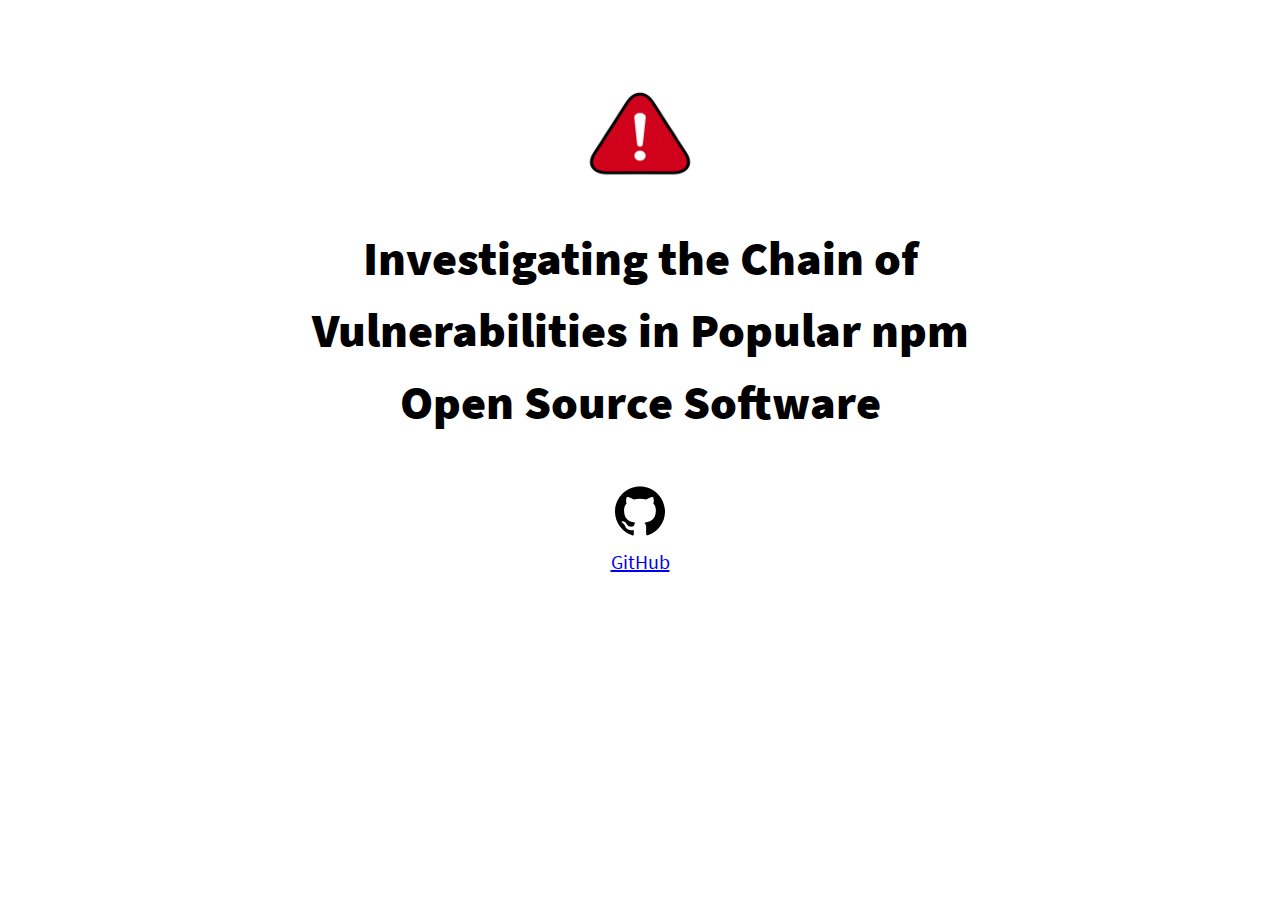
==== index.html @ 54c3be65 "deploy: d19c1bfd55c533b62a341220ccf983151f5ebae3" ====
<!doctype html><html lang=en-us>
<head>
<meta name=generator content="Hugo 0.91.2">
<meta charset=utf-8>
<meta name=viewport content="width=device-width,initial-scale=1">
<meta name=author content="Vasudha Jha">
<meta name=description content="Investigating the Chain of Vulnerabilities in Popular npm Open Source Software">
<title>Investigating the Chain of Vulnerabilities in Popular npm Open Source Software</title><link rel=stylesheet href=./assets/fonts/SourceSansPro/stylesheet.css>
<link rel=stylesheet href=./assets/css/styles.css>
</head>
<body>
<header id=page-header>
<div id=page-logo-wrapper>
<img id=page-logo alt="Uwe Uwe Logo" src=./assets/img/logo.gif width=150 height=150>
</div>
<h1 id=page-title>Investigating the Chain of Vulnerabilities in Popular npm Open Source Software</h1>
<ul id=page-platform-links class=as-icons-and-text>
<li>
<a href=https://github.com/Immediately-Vulnerable title="Go to Immediately Vulnerable's Github organization">
<img alt="github icon" src=./assets/img/icons-platforms/github-icon.svg width=50 height=50>
<span>GitHub</span>
</a>
</li>
</ul>
</header>
<main id=page-content>
</main>
<script src=./assets/js/uwe-uwe.js type=text/javascript></script>
<script type=text/javascript>UWE_UWE.FOOTNOTES.init(),UWE_UWE.TABS.init()</script></body>
</html>
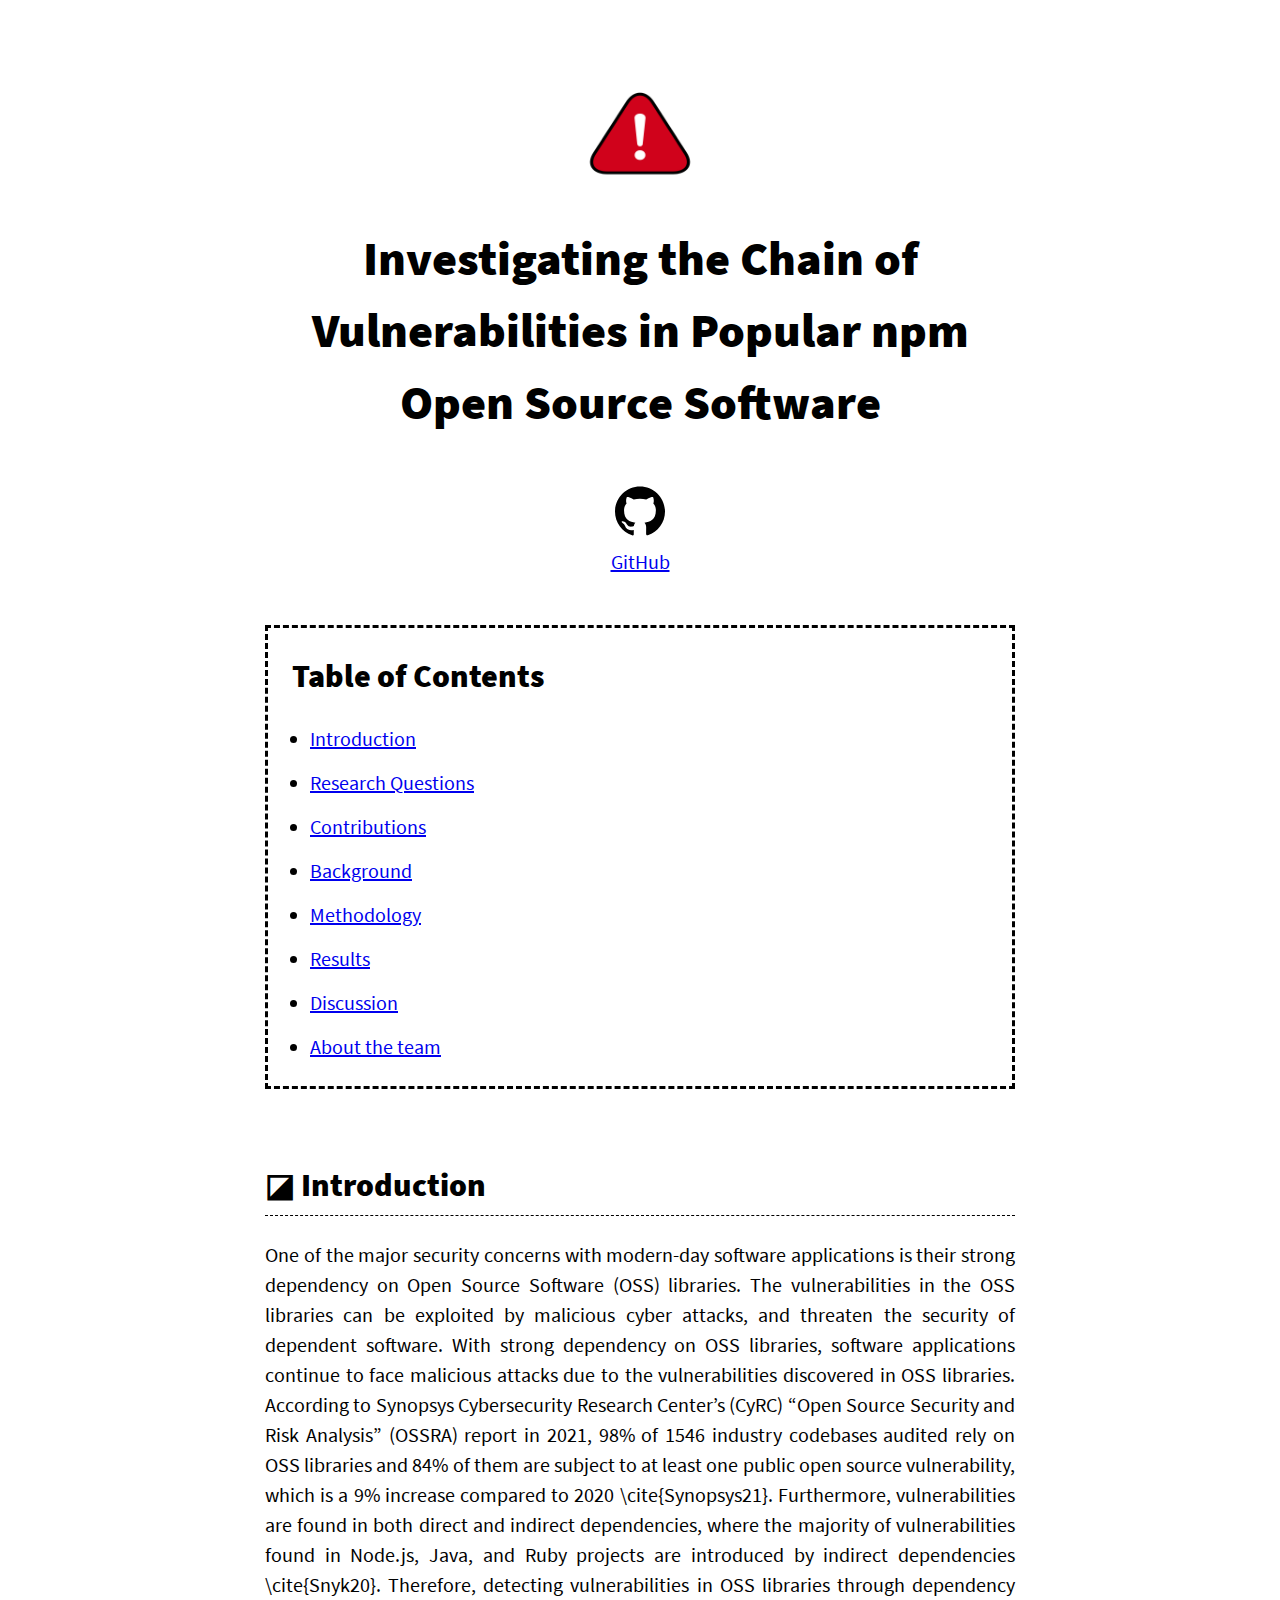
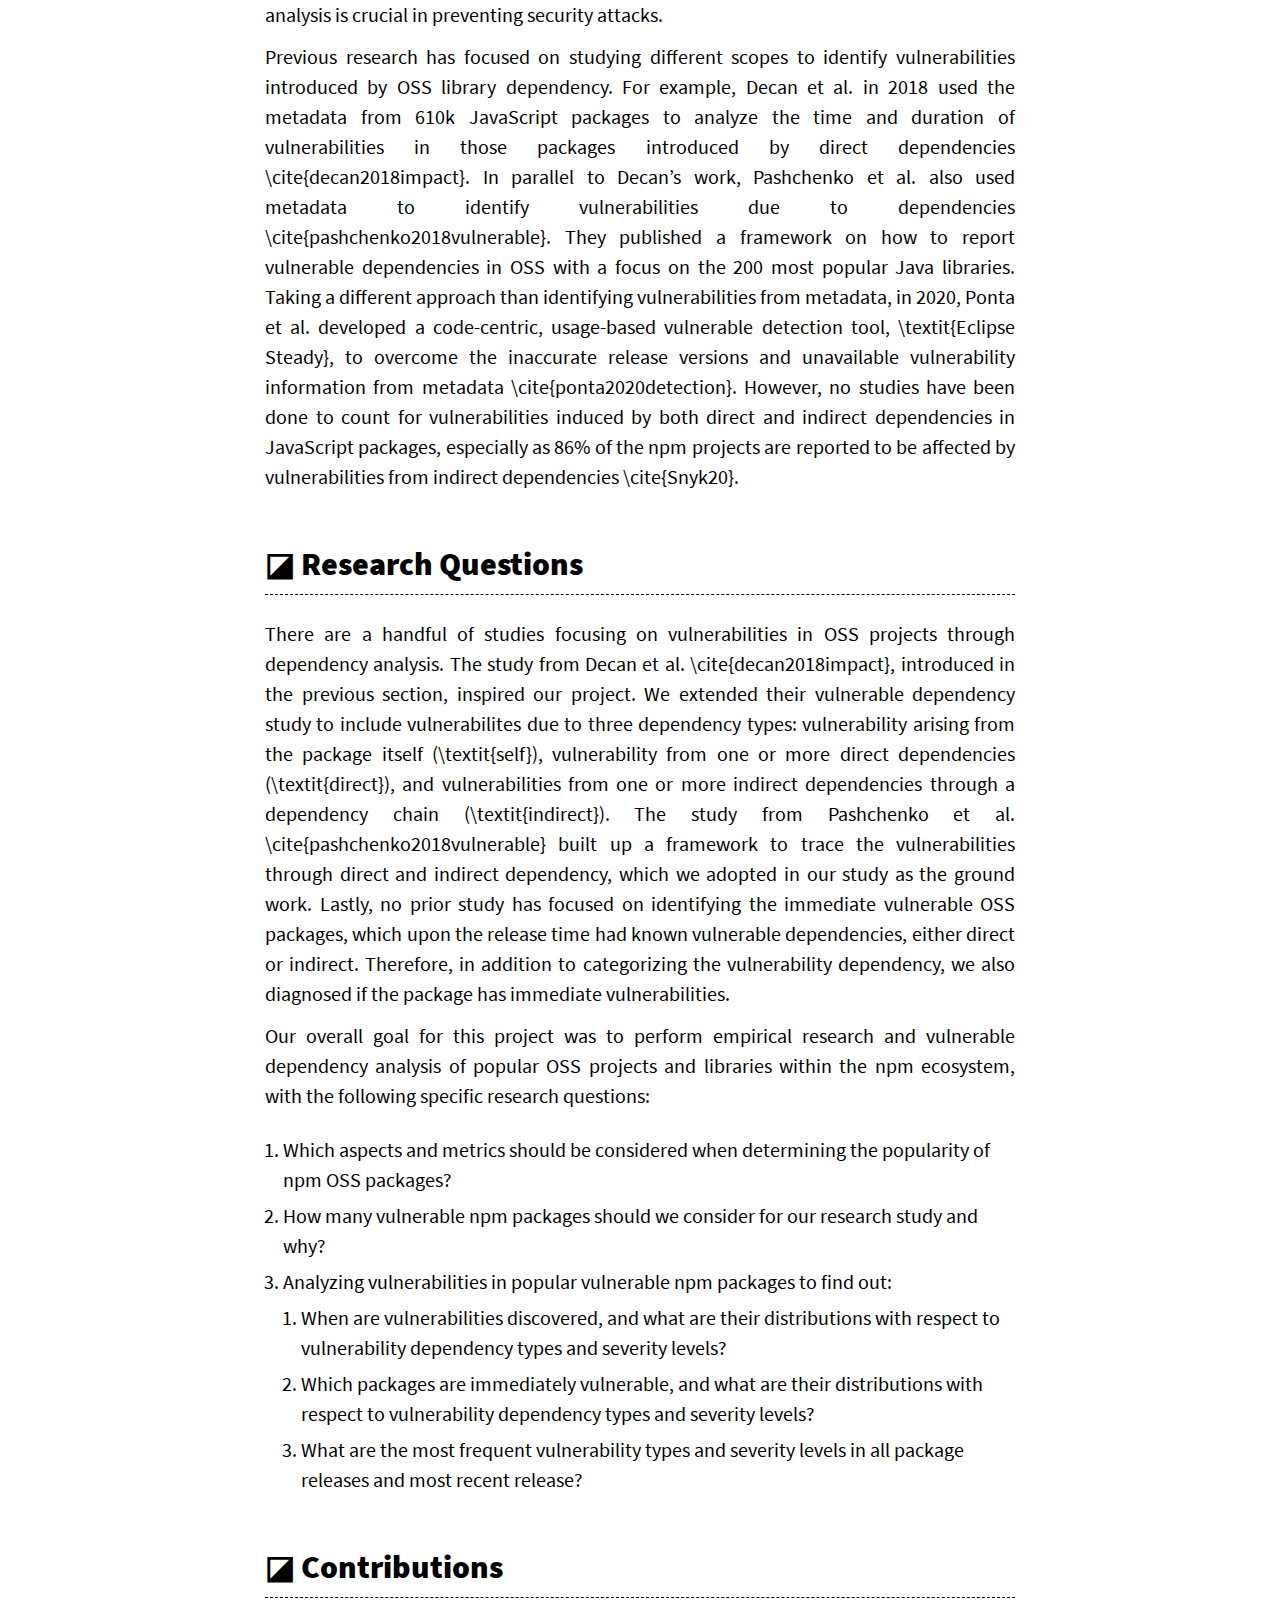
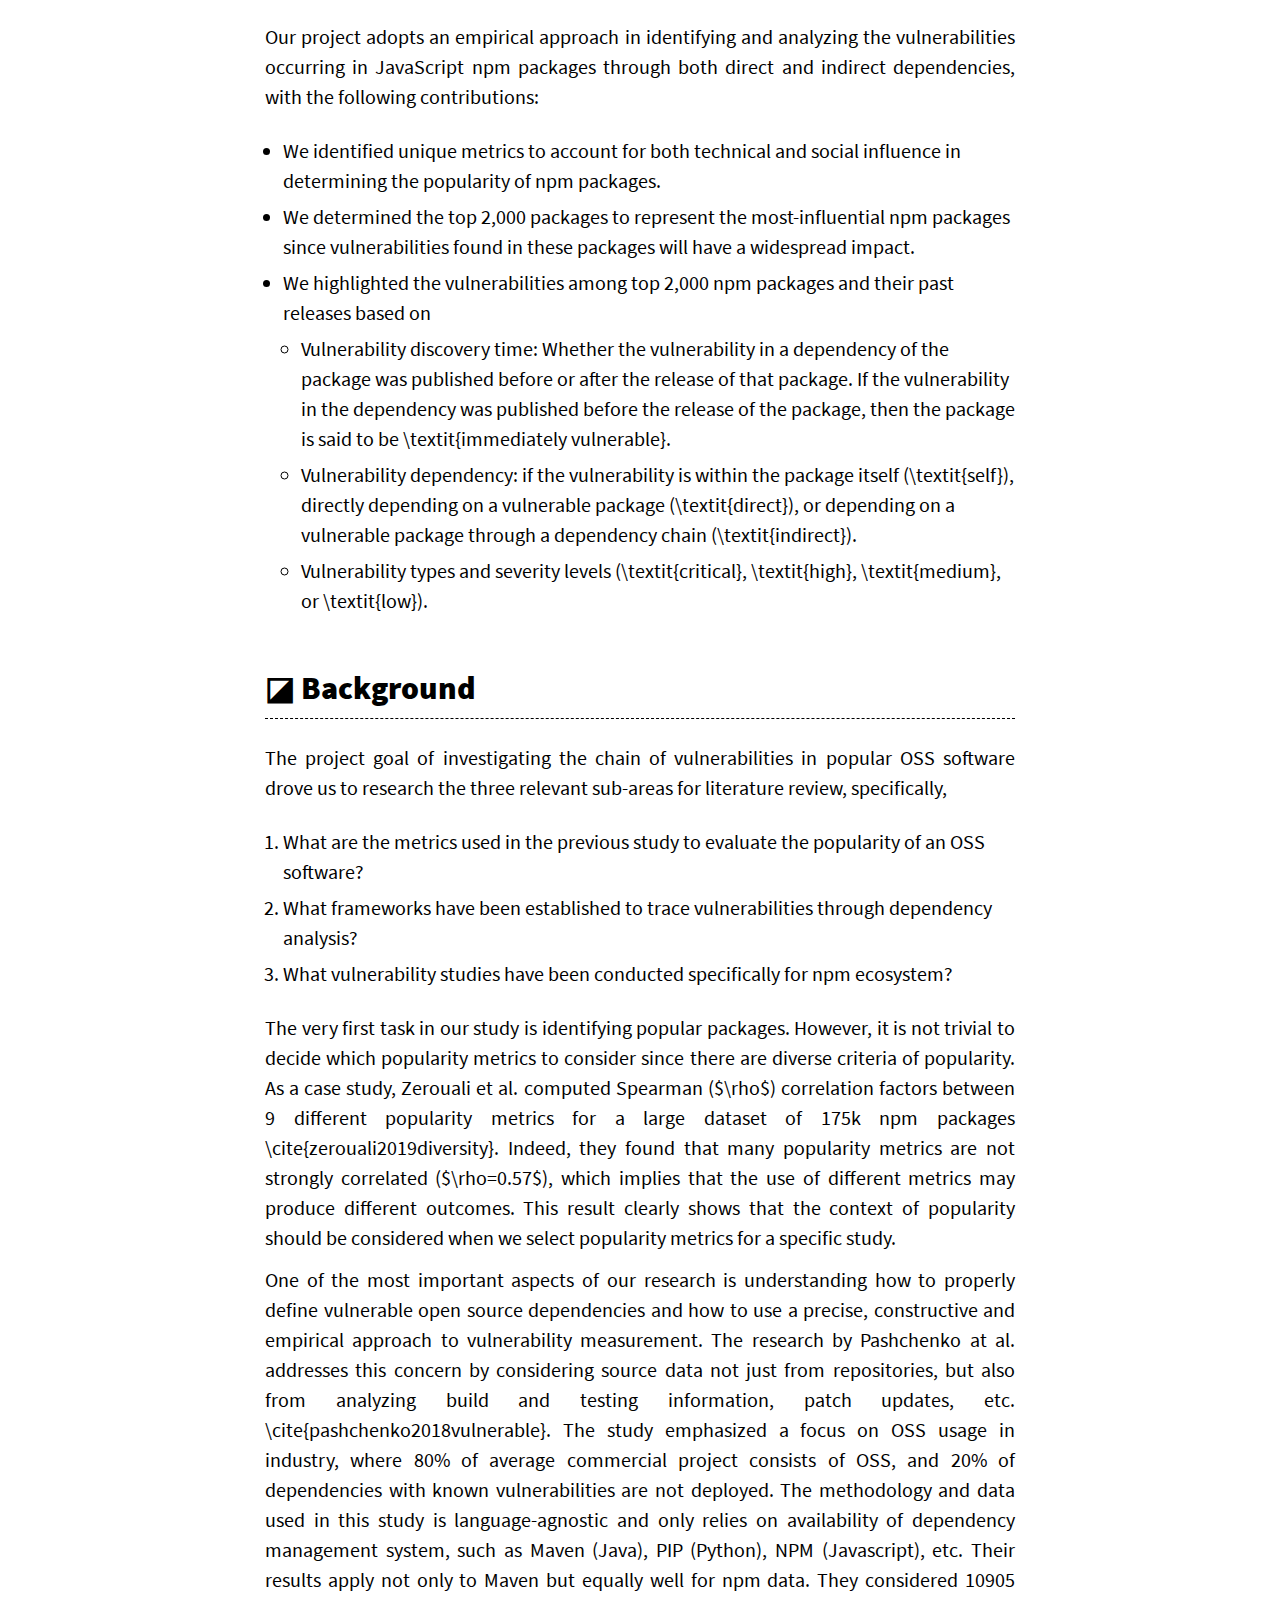
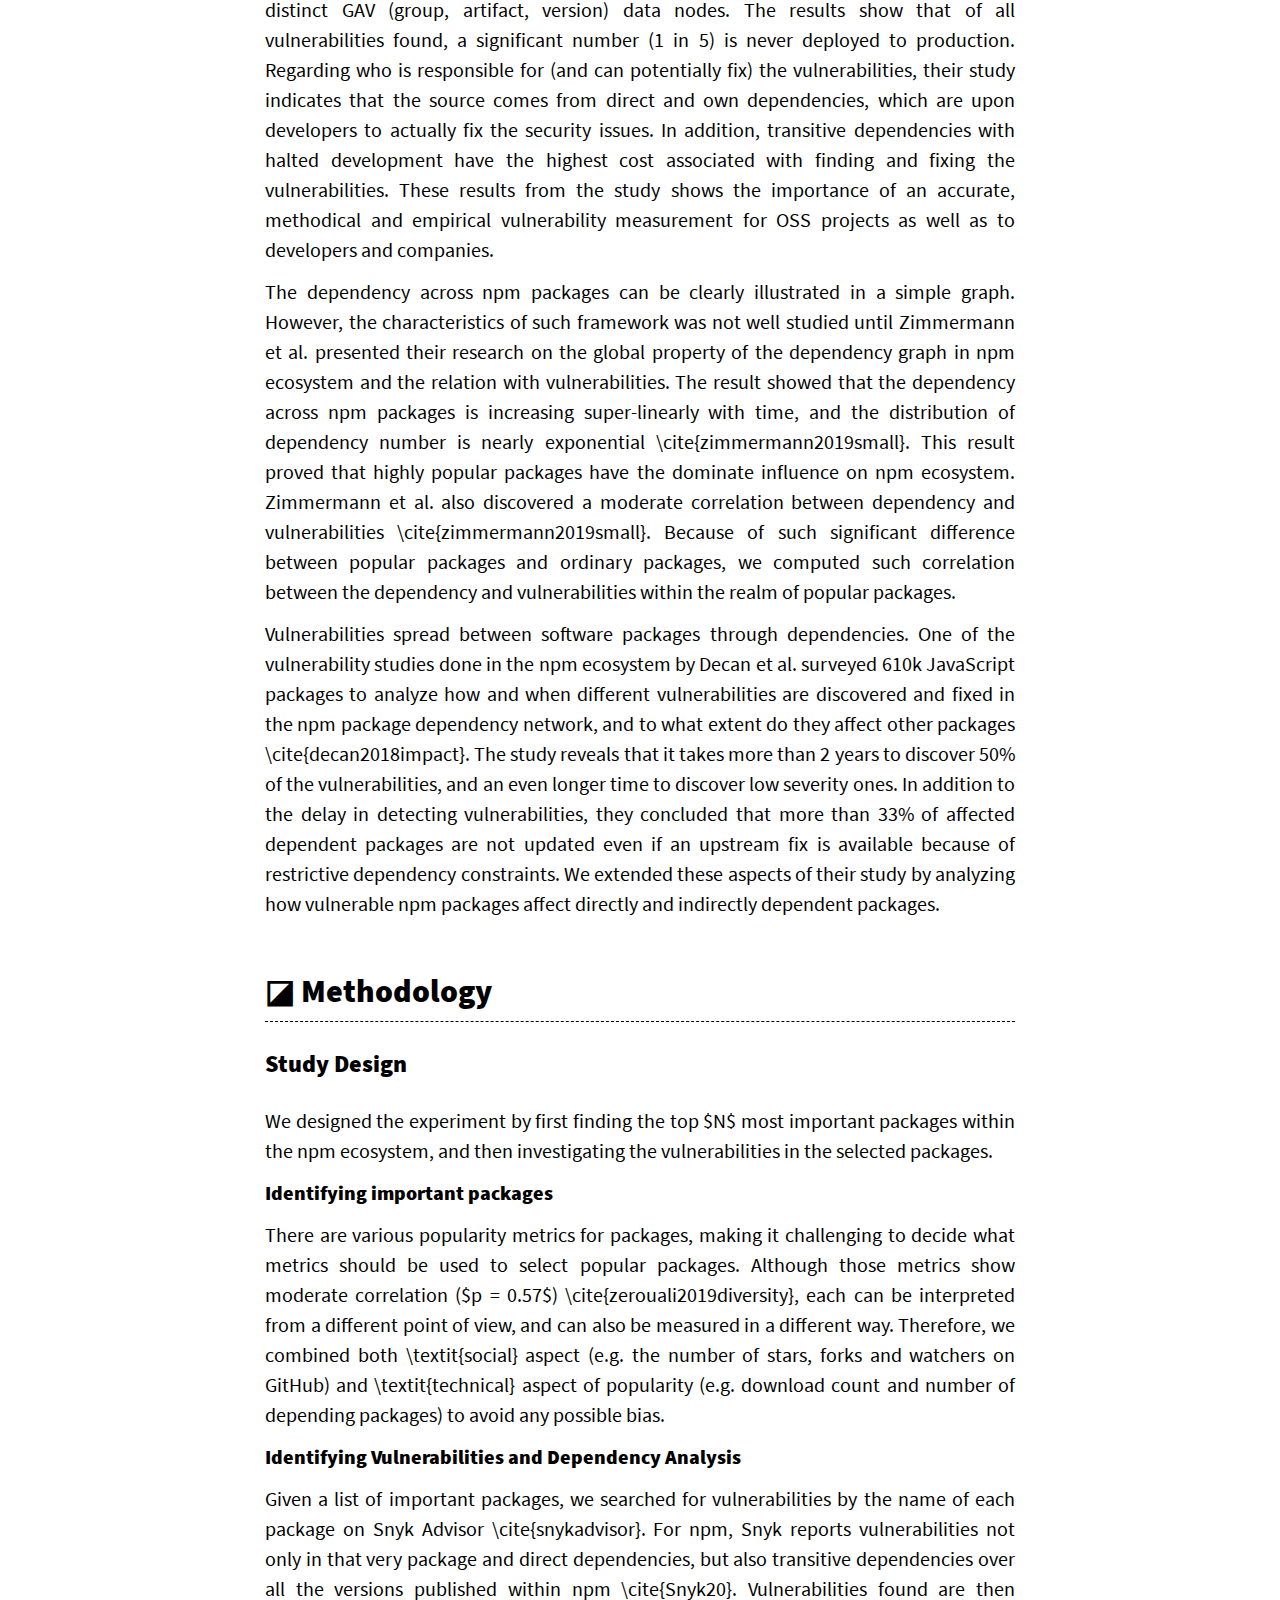
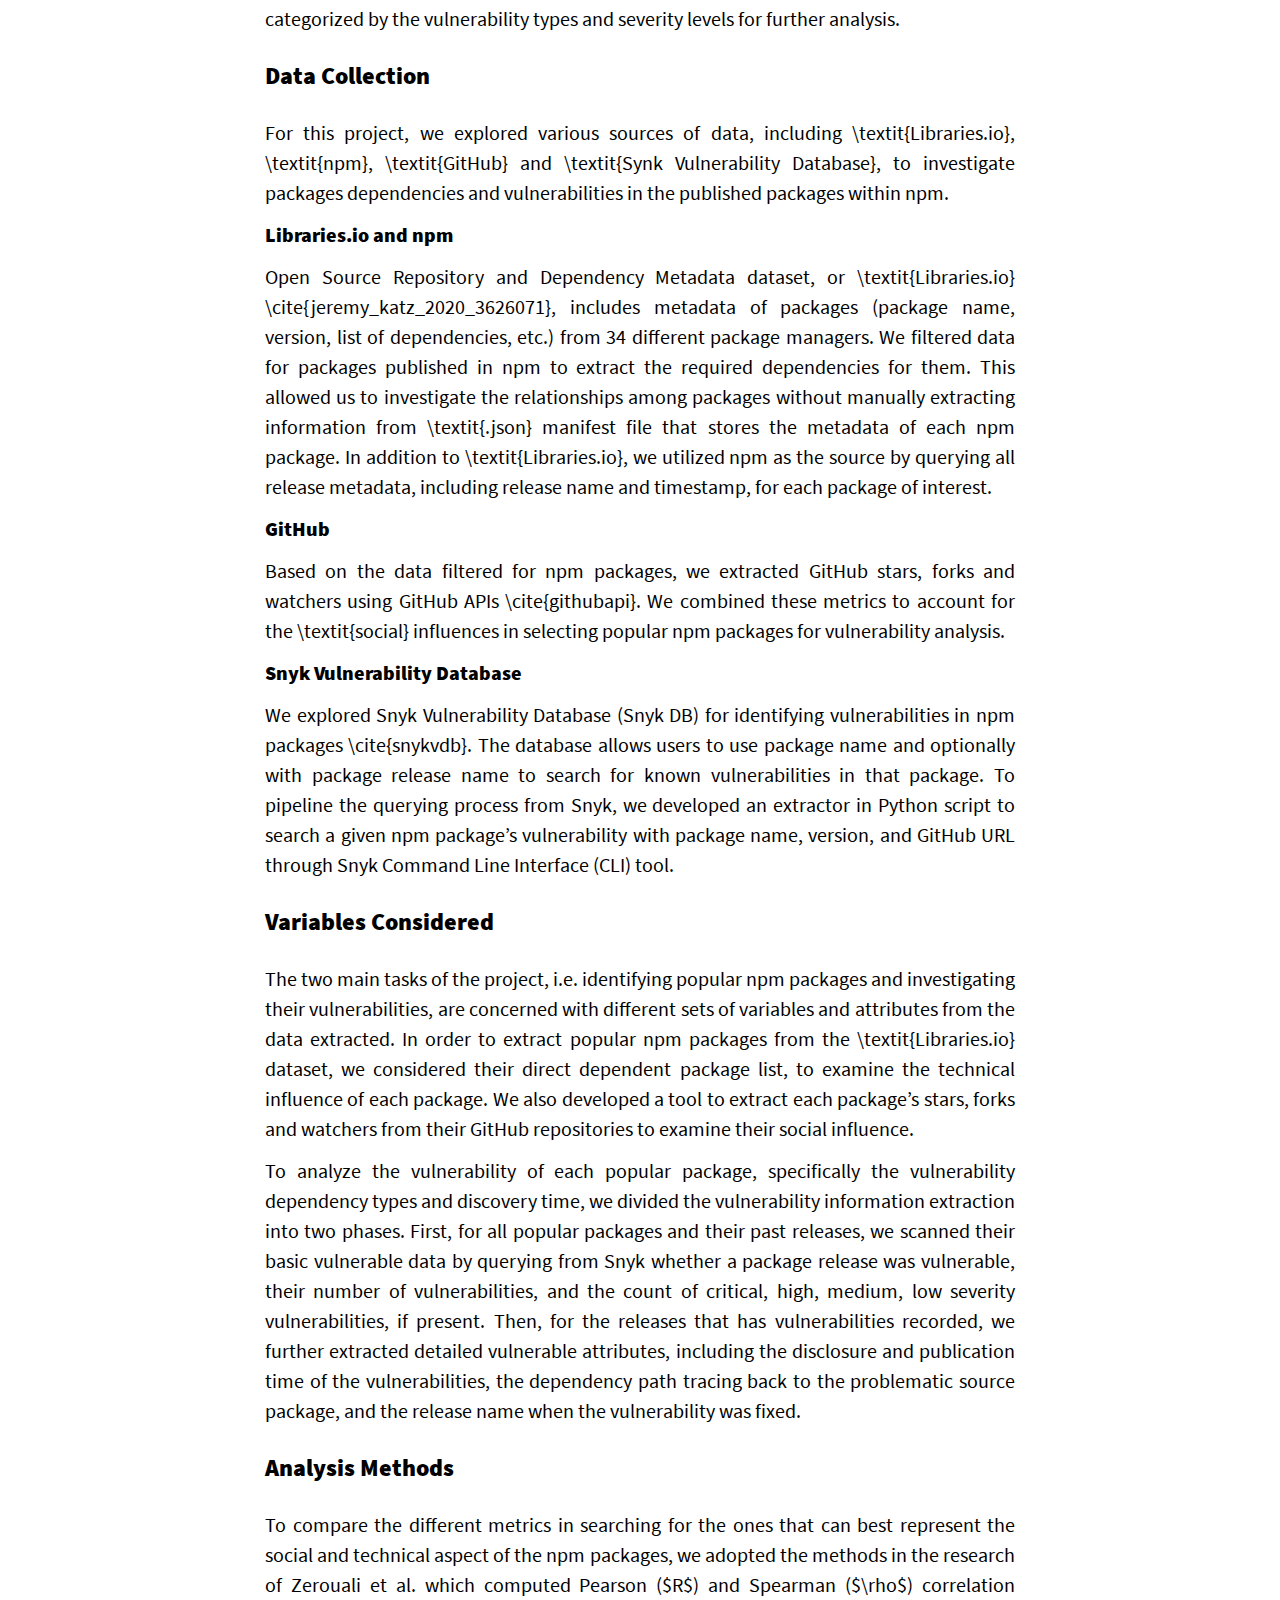
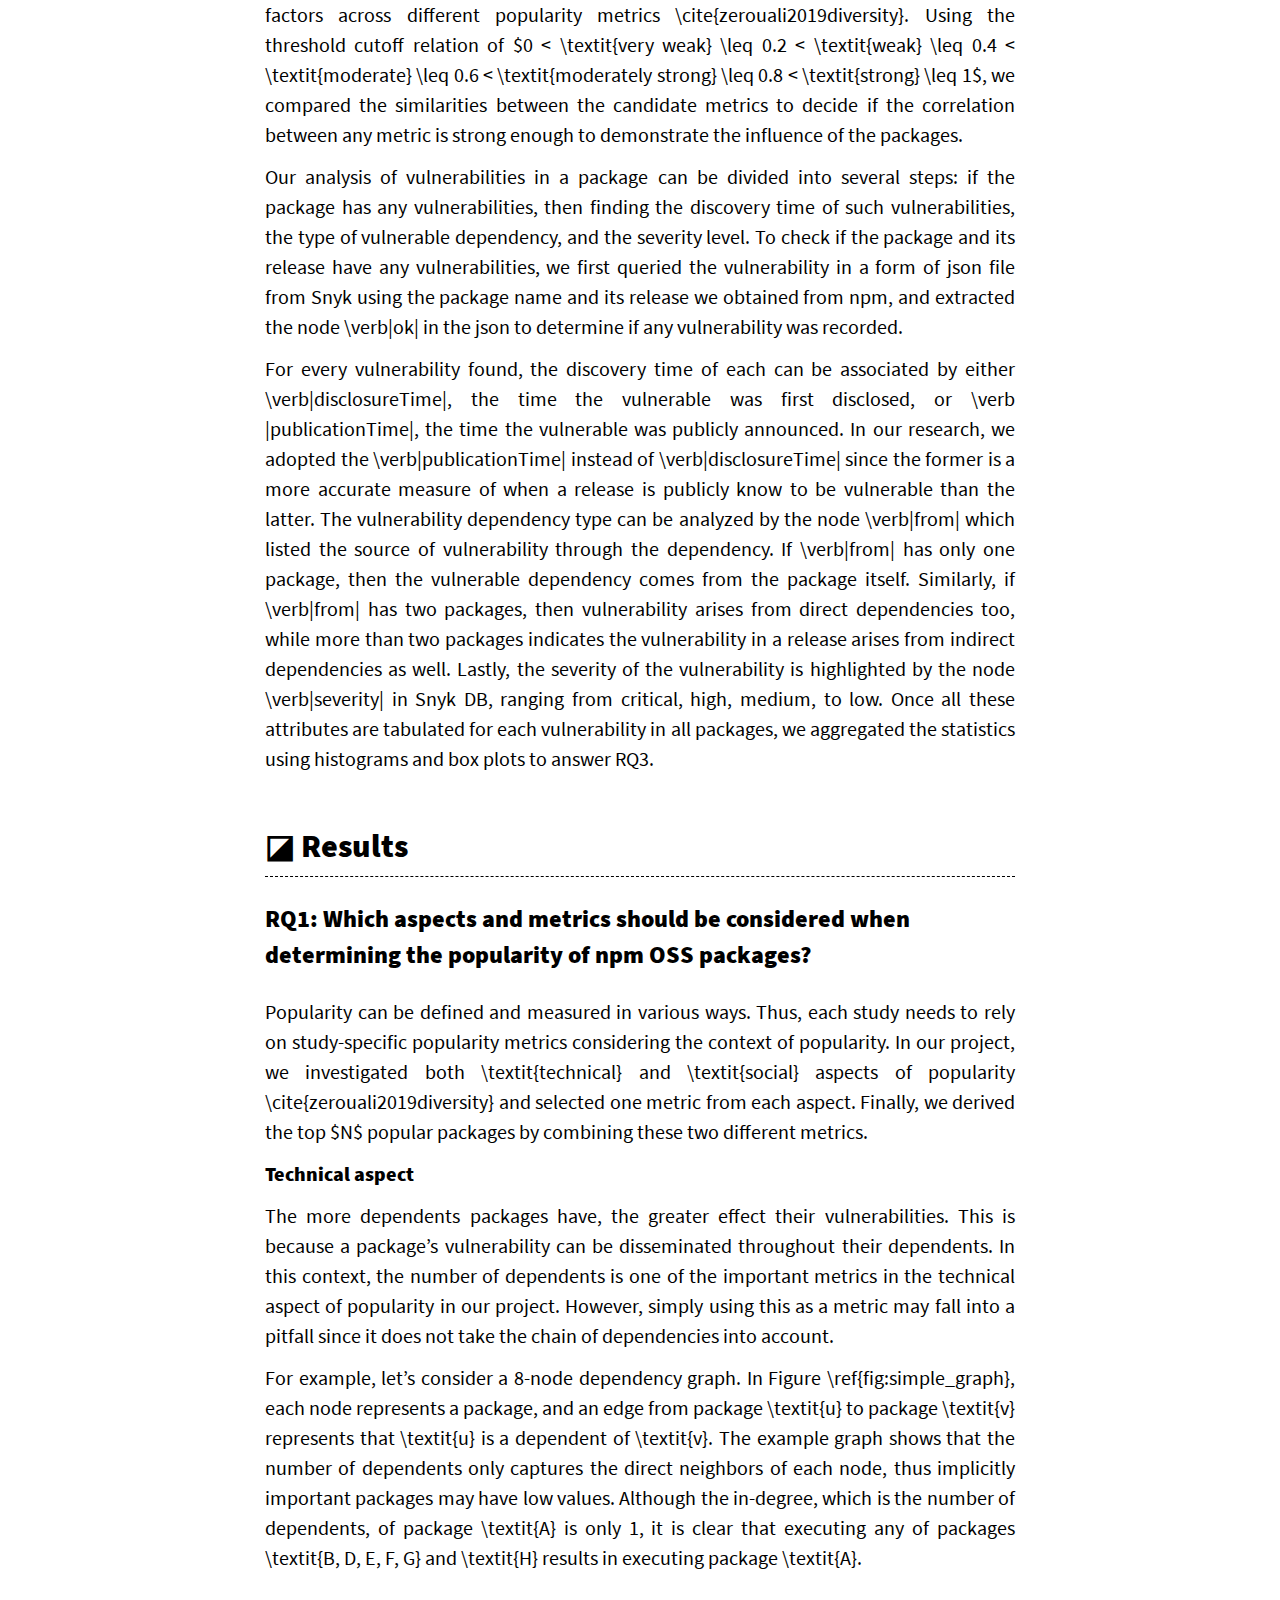
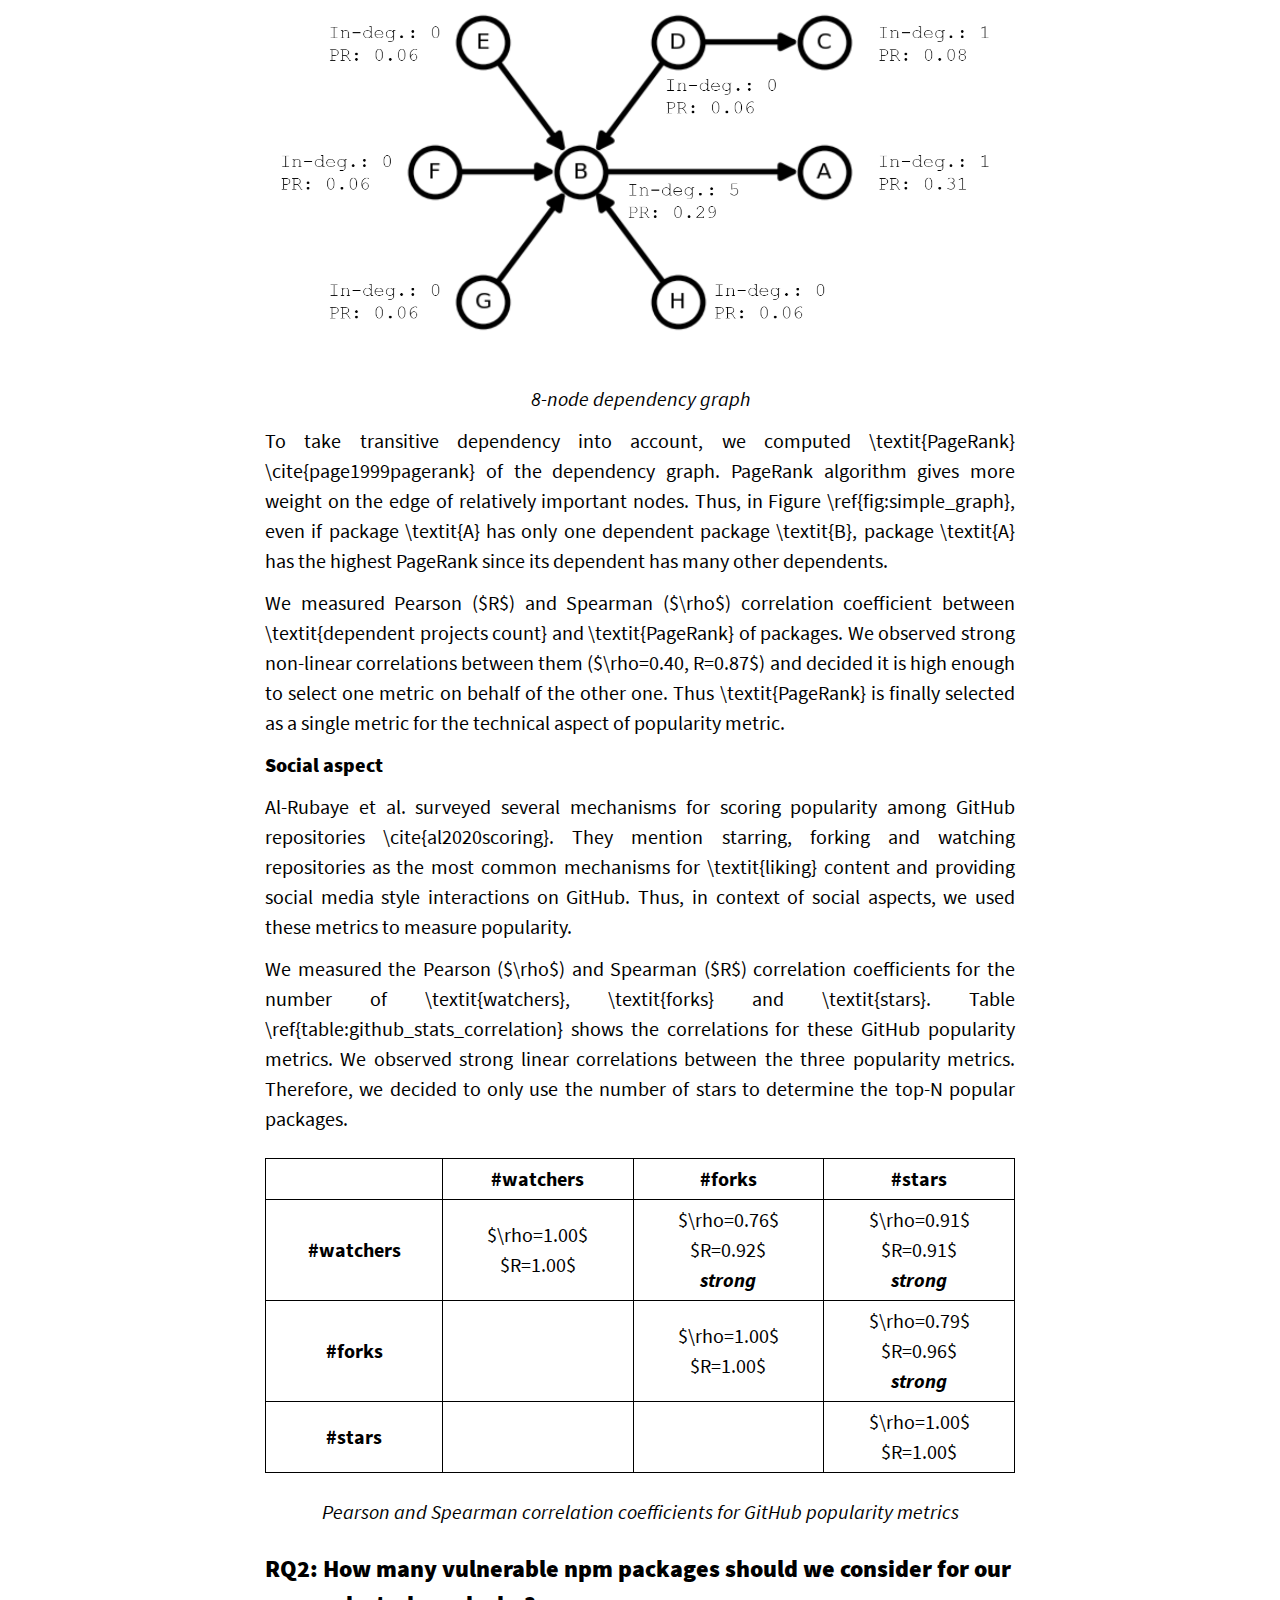
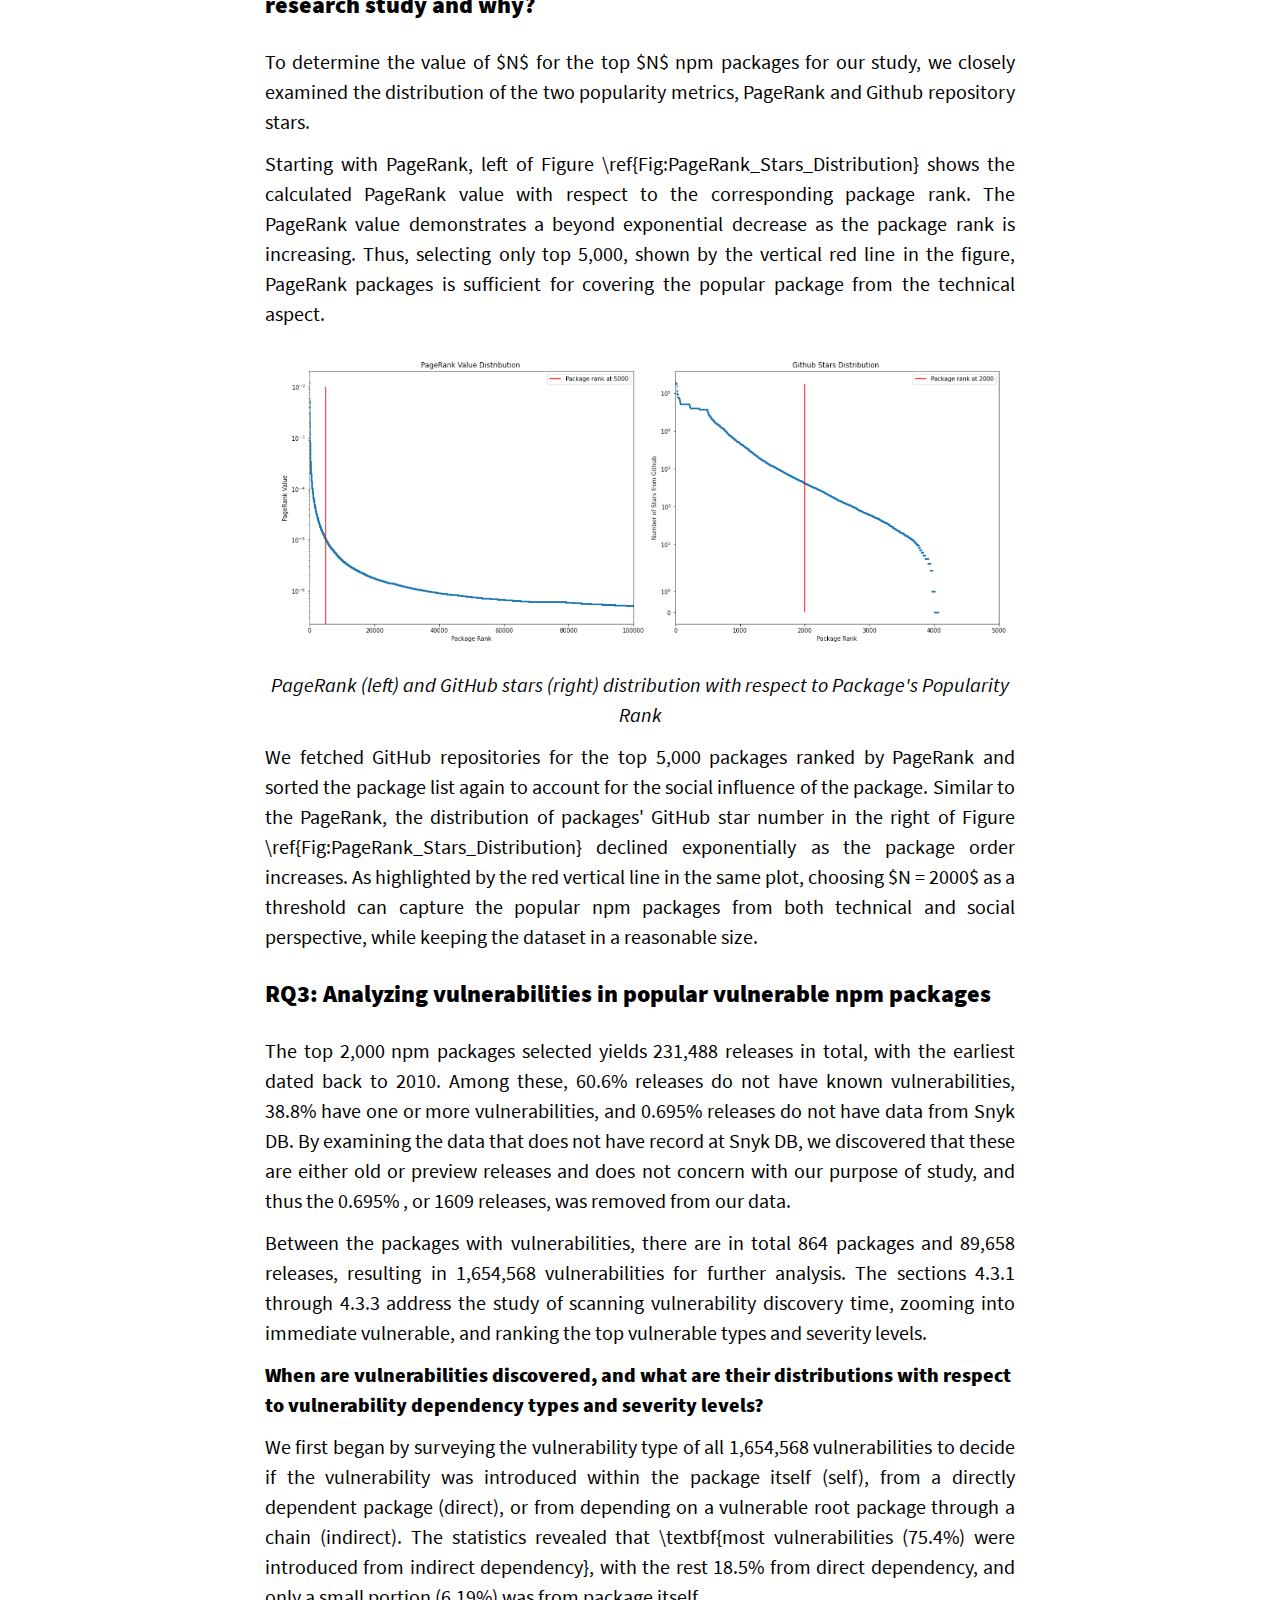
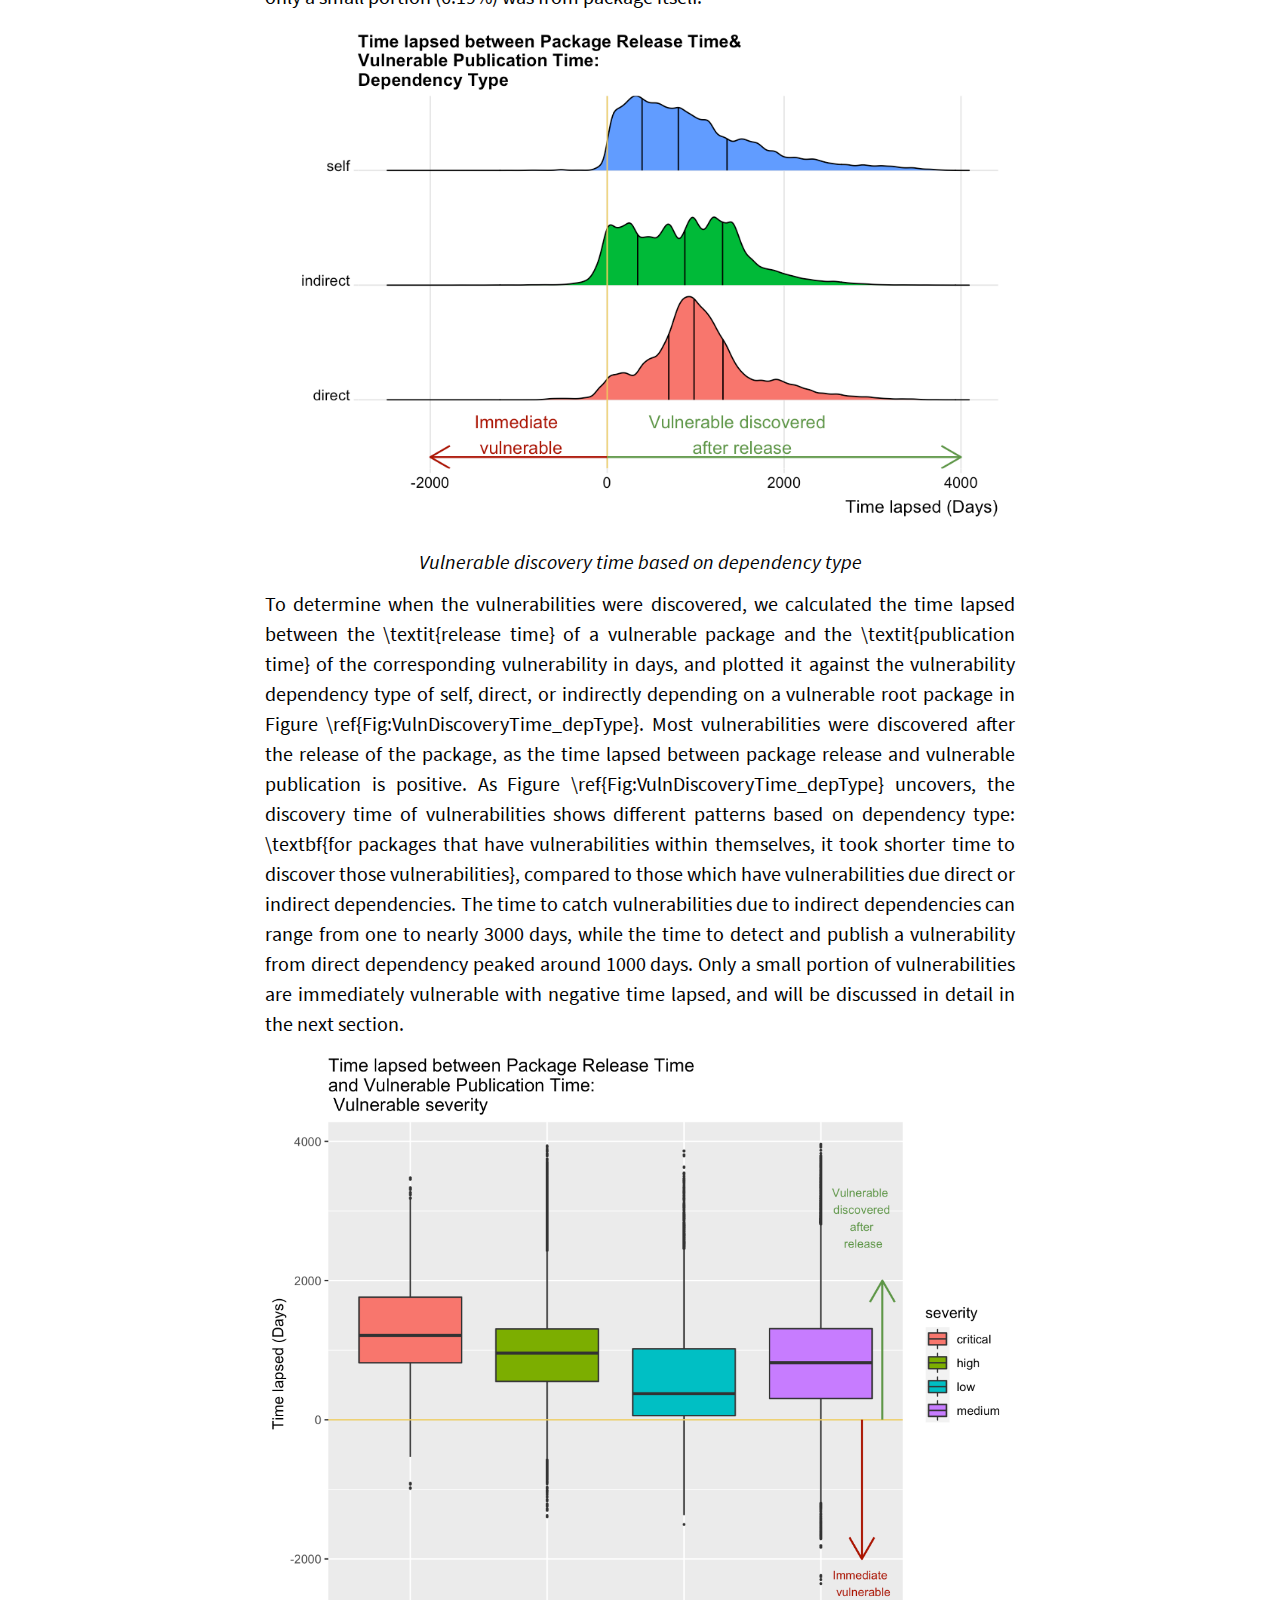
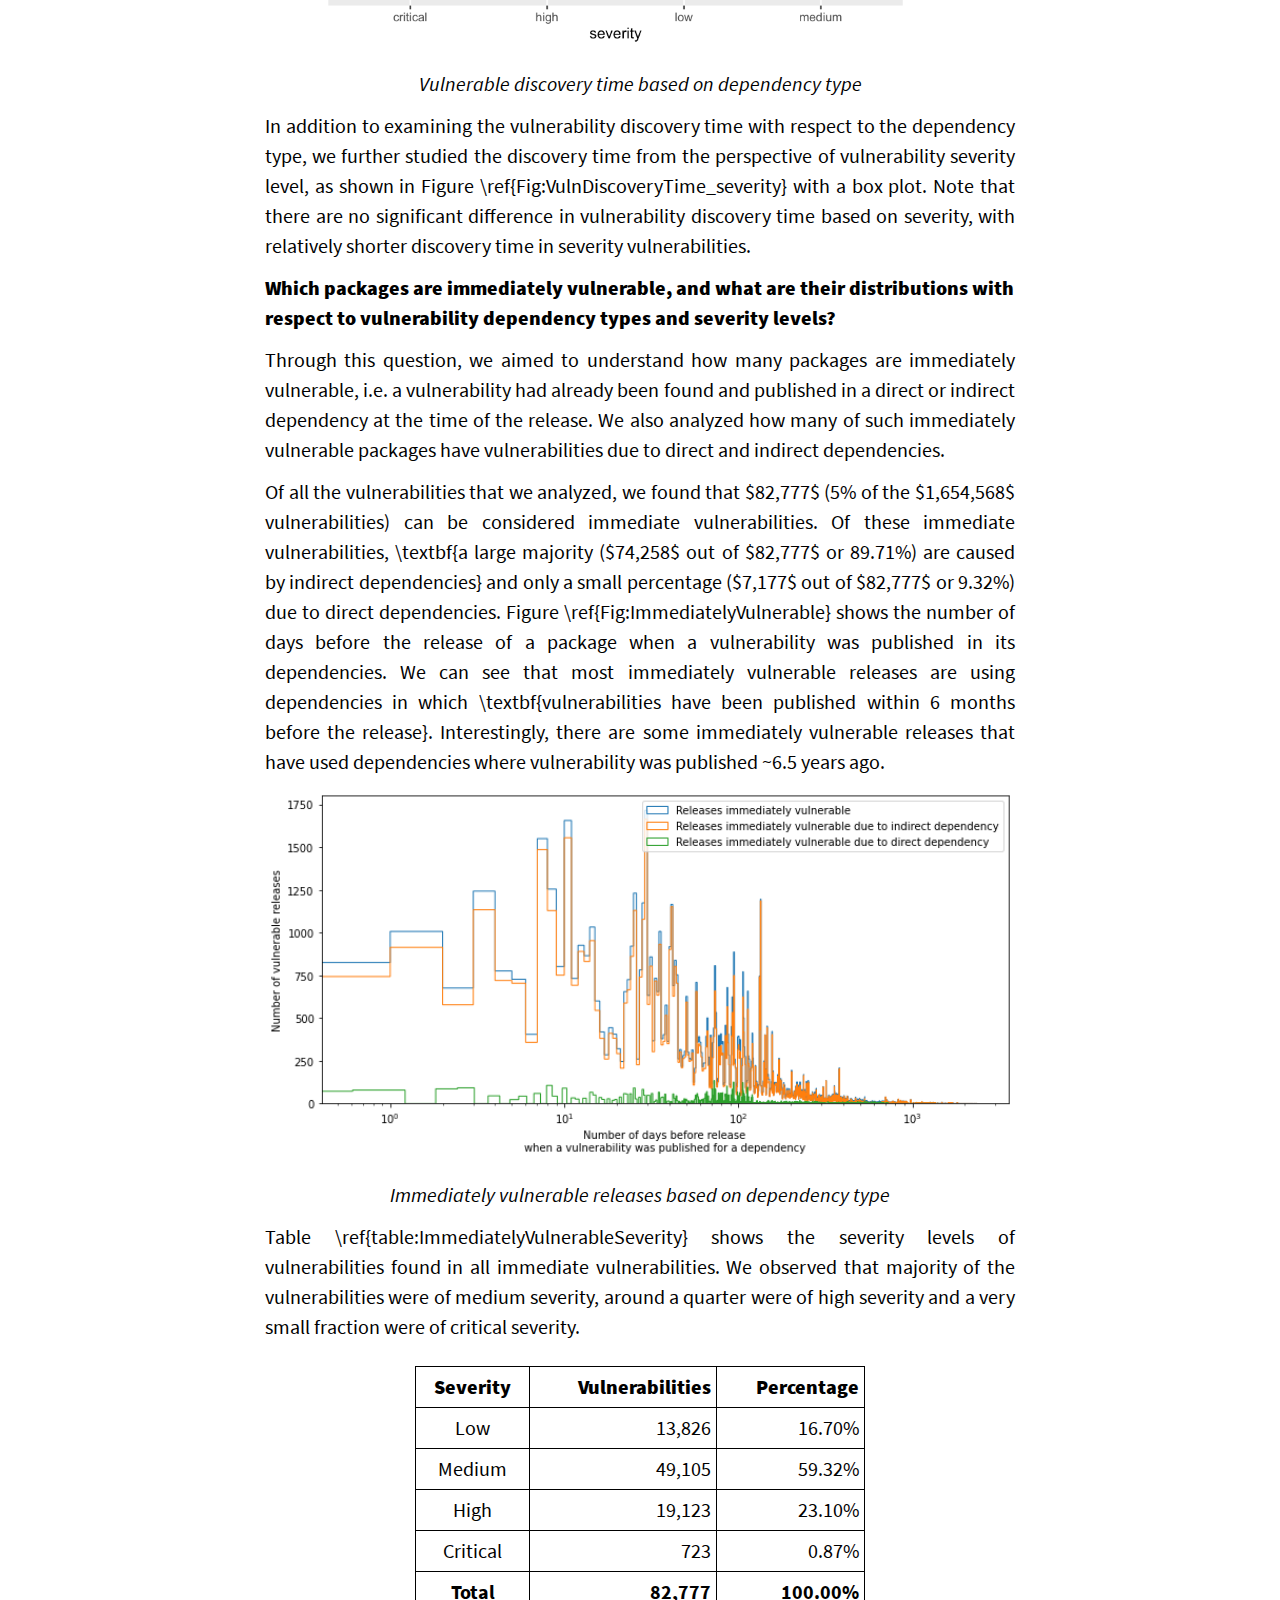
==== commit 8af471ea: "deploy: 39521459fe1ab59109f4a1c747fc4e1a2620bca0" ====
--- a/index.html
+++ b/index.html
@@ -23,7 +23,344 @@
 </li>
 </ul>
 </header>
+<nav id=page-toc>
+<h2>Table of Contents</h2>
+<ul>
+<li><a href=#introduction>Introduction</a></li>
+<li><a href=#research-questions>Research Questions</a></li>
+<li><a href=#contributions>Contributions</a></li>
+<li><a href=#background>Background</a></li>
+<li><a href=#methodology>Methodology</a></li>
+<li><a href=#results>Results</a></li>
+<li><a href=#discussion>Discussion</a></li>
+<li><a href=#about-the-team>About the team</a></li>
+</ul>
+</nav>
 <main id=page-content>
+<h2 id=introduction>Introduction</h2>
+<p>One of the major security concerns with modern-day software applications is their strong dependency on Open Source Software (OSS) libraries. The vulnerabilities in the OSS libraries can be exploited by malicious cyber attacks, and threaten the security of dependent software. With strong dependency on OSS libraries, software applications continue to face malicious attacks due to the vulnerabilities discovered in OSS libraries. According to Synopsys Cybersecurity Research Center&rsquo;s (CyRC) &ldquo;Open Source Security and Risk Analysis&rdquo; (OSSRA) report in 2021, 98% of 1546 industry codebases audited rely on OSS libraries and 84% of them are subject to at least one public open source vulnerability, which is a 9% increase compared to 2020 \cite{Synopsys21}. Furthermore, vulnerabilities are found in both direct and indirect dependencies, where the majority of vulnerabilities found in Node.js, Java, and Ruby projects are introduced by indirect dependencies \cite{Snyk20}. Therefore, detecting vulnerabilities in OSS libraries through dependency analysis is crucial in preventing security attacks.</p>
+<p>Previous research has focused on studying different scopes to identify vulnerabilities introduced by OSS library dependency. For example, Decan et al. in 2018 used the metadata from 610k JavaScript packages to analyze the time and duration of vulnerabilities in those packages introduced by direct dependencies \cite{decan2018impact}. In parallel to Decan&rsquo;s work, Pashchenko et al. also used metadata to identify vulnerabilities due to dependencies \cite{pashchenko2018vulnerable}. They published a framework on how to report vulnerable dependencies in OSS with a focus on the 200 most popular Java libraries. Taking a different approach than identifying vulnerabilities from metadata, in 2020, Ponta et al. developed a code-centric, usage-based vulnerable detection tool, \textit{Eclipse Steady}, to overcome the inaccurate release versions and unavailable vulnerability information from metadata \cite{ponta2020detection}. However, no studies have been done to count for vulnerabilities induced by both direct and indirect dependencies in JavaScript packages, especially as 86% of the npm projects are reported to be affected by vulnerabilities from indirect dependencies \cite{Snyk20}.</p>
+<h2 id=research-questions>Research Questions</h2>
+<p>There are a handful of studies focusing on vulnerabilities in OSS projects through dependency analysis. The study from Decan et al. \cite{decan2018impact}, introduced in the previous section, inspired our project. We extended their vulnerable dependency study to include vulnerabilites due to three dependency types: vulnerability arising from the package itself (\textit{self}), vulnerability from one or more direct dependencies (\textit{direct}), and vulnerabilities from one or more indirect dependencies through a dependency chain (\textit{indirect}). The study from Pashchenko et al. \cite{pashchenko2018vulnerable} built up a framework to trace the vulnerabilities through direct and indirect dependency, which we adopted in our study as the ground work. Lastly, no prior study has focused on identifying the immediate vulnerable OSS packages, which upon the release time had known vulnerable dependencies, either direct or indirect. Therefore, in addition to categorizing the vulnerability dependency, we also diagnosed if the package has immediate vulnerabilities.</p>
+<p>Our overall goal for this project was to perform empirical research and vulnerable dependency analysis of popular OSS projects and libraries within the npm ecosystem, with the following specific research questions:</p>
+<ol>
+<li>Which aspects and metrics should be considered when determining the popularity of npm OSS packages?</li>
+<li>How many vulnerable npm packages should we consider for our research study and why?</li>
+<li>Analyzing vulnerabilities in popular vulnerable npm packages to find out:
+<ol>
+<li>When are vulnerabilities discovered, and what are their distributions with respect to vulnerability dependency types and severity levels?</li>
+<li>Which packages are immediately vulnerable, and what are their distributions with respect to vulnerability dependency types and severity levels?</li>
+<li>What are the most frequent vulnerability types and severity levels in all package releases and most recent release?</li>
+</ol>
+</li>
+</ol>
+<h2 id=contributions>Contributions</h2>
+<p>Our project adopts an empirical approach in identifying and analyzing the vulnerabilities occurring in JavaScript npm packages through both direct and indirect dependencies, with the following contributions:</p>
+<ul>
+<li>We identified unique metrics to account for both technical and social influence in determining the popularity of npm packages.</li>
+<li>We determined the top 2,000 packages to represent the most-influential npm packages since vulnerabilities found in these packages will have a widespread impact.</li>
+<li>We highlighted the vulnerabilities among top 2,000 npm packages and their past releases based on
+<ul>
+<li>Vulnerability discovery time: Whether the vulnerability in a dependency of the package was published before or after the release of that package. If the vulnerability in the dependency was published before the release of the package, then the package is said to be \textit{immediately vulnerable}.</li>
+<li>Vulnerability dependency: if the vulnerability is within the package itself (\textit{self}), directly depending on a vulnerable package (\textit{direct}), or depending on a vulnerable package through a dependency chain (\textit{indirect}).</li>
+<li>Vulnerability types and severity levels (\textit{critical}, \textit{high}, \textit{medium}, or \textit{low}).</li>
+</ul>
+</li>
+</ul>
+<h2 id=background>Background</h2>
+<p>The project goal of investigating the chain of vulnerabilities in popular OSS software drove us to research the three relevant sub-areas for literature review, specifically,</p>
+<ol>
+<li>What are the metrics used in the previous study to evaluate the popularity of an OSS software?</li>
+<li>What frameworks have been established to trace vulnerabilities through dependency analysis?</li>
+<li>What vulnerability studies have been conducted specifically for npm ecosystem?</li>
+</ol>
+<p>The very first task in our study is identifying popular packages. However, it is not trivial to decide which popularity metrics to consider since there are diverse criteria of popularity. As a case study, Zerouali et al. computed Spearman ($\rho$) correlation factors between 9 different popularity metrics for a large dataset of 175k npm packages \cite{zerouali2019diversity}. Indeed, they found that many popularity metrics are not strongly correlated ($\rho=0.57$), which implies that the use of different metrics may produce different outcomes. This result clearly shows that the context of popularity should be considered when we select popularity metrics for a specific study.</p>
+<p>One of the most important aspects of our research is understanding how to properly define vulnerable open source dependencies and how to use a precise, constructive and empirical approach to vulnerability measurement. The research by Pashchenko at al. addresses this concern by considering source data not just from repositories, but also from analyzing build and testing information, patch updates, etc. \cite{pashchenko2018vulnerable}. The study emphasized a focus on OSS usage in industry, where 80% of average commercial project consists of OSS, and 20% of dependencies with known vulnerabilities are not deployed. The methodology and data used in this study is language-agnostic and only relies on availability of dependency management system, such as Maven (Java), PIP (Python), NPM (Javascript), etc. Their results apply not only to Maven but equally well for npm data. They considered 10905 distinct GAV (group, artifact, version) data nodes. The results show that of all vulnerabilities found, a significant number (1 in 5) is never deployed to production. Regarding who is responsible for (and can potentially fix) the vulnerabilities, their study indicates that the source comes from direct and own dependencies, which are upon developers to actually fix the security issues. In addition, transitive dependencies with halted development have the highest cost associated with finding and fixing the vulnerabilities. These results from the study shows the importance of an accurate, methodical and empirical vulnerability measurement for OSS projects as well as to developers and companies.</p>
+<p>The dependency across npm packages can be clearly illustrated in a simple graph. However, the characteristics of such framework was not well studied until Zimmermann et al. presented their research on the global property of the dependency graph in npm ecosystem and the relation with vulnerabilities. The result showed that the dependency across npm packages is increasing super-linearly with time, and the distribution of dependency number is nearly exponential \cite{zimmermann2019small}. This result proved that highly popular packages have the dominate influence on npm ecosystem. Zimmermann et al. also discovered a moderate correlation between dependency and vulnerabilities \cite{zimmermann2019small}. Because of such significant difference between popular packages and ordinary packages, we computed such correlation between the dependency and vulnerabilities within the realm of popular packages.</p>
+<p>Vulnerabilities spread between software packages through dependencies. One of the vulnerability studies done in the npm ecosystem by Decan et al. surveyed 610k JavaScript packages to analyze how and when different vulnerabilities are discovered and fixed in the npm package dependency network, and to what extent do they affect other packages \cite{decan2018impact}. The study reveals that it takes more than 2 years to discover 50% of the vulnerabilities, and an even longer time to discover low severity ones. In addition to the delay in detecting vulnerabilities, they concluded that more than 33% of affected dependent packages are not updated even if an upstream fix is available because of restrictive dependency constraints. We extended these aspects of their study by analyzing how vulnerable npm packages affect directly and indirectly dependent packages.</p>
+<h2 id=methodology>Methodology</h2>
+<h3 id=study-design>Study Design</h3>
+<p>We designed the experiment by first finding the top $N$ most important packages within the npm ecosystem, and then investigating the vulnerabilities in the selected packages.</p>
+<h4 id=identifying-important-packages>Identifying important packages</h4>
+<p>There are various popularity metrics for packages, making it challenging to decide what metrics should be used to select popular packages. Although those metrics show moderate correlation ($p = 0.57$) \cite{zerouali2019diversity}, each can be interpreted from a different point of view, and can also be measured in a different way. Therefore, we combined both \textit{social} aspect (e.g. the number of stars, forks and watchers on GitHub) and \textit{technical} aspect of popularity (e.g. download count and number of depending packages) to avoid any possible bias.</p>
+<h4 id=identifying-vulnerabilities-and-dependency-analysis>Identifying Vulnerabilities and Dependency Analysis</h4>
+<p>Given a list of important packages, we searched for vulnerabilities by the name of each package on Snyk Advisor \cite{snykadvisor}. For npm, Snyk reports vulnerabilities not only in that very package and direct dependencies, but also transitive dependencies over all the versions published within npm \cite{Snyk20}. Vulnerabilities found are then categorized by the vulnerability types and severity levels for further analysis.</p>
+<h3 id=data-collection>Data Collection</h3>
+<p>For this project, we explored various sources of data, including \textit{Libraries.io}, \textit{npm}, \textit{GitHub} and \textit{Synk Vulnerability Database}, to investigate packages dependencies and vulnerabilities in the published packages within npm.</p>
+<h4 id=librariesio-and-npm>Libraries.io and npm</h4>
+<p>Open Source Repository and Dependency Metadata dataset, or \textit{Libraries.io} \cite{jeremy_katz_2020_3626071}, includes metadata of packages (package name, version, list of dependencies, etc.) from 34 different package managers. We filtered data for packages published in npm to extract the required dependencies for them. This allowed us to investigate the relationships among packages without manually extracting information from \textit{.json} manifest file that stores the metadata of each npm package. In addition to \textit{Libraries.io}, we utilized npm as the source by querying all release metadata, including release name and timestamp, for each package of interest.</p>
+<h4 id=github>GitHub</h4>
+<p>Based on the data filtered for npm packages, we extracted GitHub stars, forks and watchers using GitHub APIs \cite{githubapi}. We combined these metrics to account for the \textit{social} influences in selecting popular npm packages for vulnerability analysis.</p>
+<h4 id=snyk-vulnerability-database>Snyk Vulnerability Database</h4>
+<p>We explored Snyk Vulnerability Database (Snyk DB) for identifying vulnerabilities in npm packages \cite{snykvdb}. The database allows users to use package name and optionally with package release name to search for known vulnerabilities in that package. To pipeline the querying process from Snyk, we developed an extractor in Python script to search a given npm package&rsquo;s vulnerability with package name, version, and GitHub URL through Snyk Command Line Interface (CLI) tool.</p>
+<h3 id=variables-considered>Variables Considered</h3>
+<p>The two main tasks of the project, i.e. identifying popular npm packages and investigating their vulnerabilities, are concerned with different sets of variables and attributes from the data extracted. In order to extract popular npm packages from the \textit{Libraries.io} dataset, we considered their direct dependent package list, to examine the technical influence of each package. We also developed a tool to extract each package&rsquo;s stars, forks and watchers from their GitHub repositories to examine their social influence.</p>
+<p>To analyze the vulnerability of each popular package, specifically the vulnerability dependency types and discovery time, we divided the vulnerability information extraction into two phases. First, for all popular packages and their past releases, we scanned their basic vulnerable data by querying from Snyk whether a package release was vulnerable, their number of vulnerabilities, and the count of critical, high, medium, low severity vulnerabilities, if present. Then, for the releases that has vulnerabilities recorded, we further extracted detailed vulnerable attributes, including the disclosure and publication time of the vulnerabilities, the dependency path tracing back to the problematic source package, and the release name when the vulnerability was fixed.</p>
+<h3 id=analysis-methods>Analysis Methods</h3>
+<p>To compare the different metrics in searching for the ones that can best represent the social and technical aspect of the npm packages, we adopted the methods in the research of Zerouali et al. which computed Pearson ($R$) and Spearman ($\rho$) correlation factors across different popularity metrics \cite{zerouali2019diversity}. Using the threshold cutoff relation of $0 &lt; \textit{very weak} \leq 0.2 &lt; \textit{weak} \leq 0.4 &lt; \textit{moderate} \leq 0.6 &lt; \textit{moderately strong} \leq 0.8 &lt; \textit{strong} \leq 1$, we compared the similarities between the candidate metrics to decide if the correlation between any metric is strong enough to demonstrate the influence of the packages.</p>
+<p>Our analysis of vulnerabilities in a package can be divided into several steps: if the package has any vulnerabilities, then finding the discovery time of such vulnerabilities, the type of vulnerable dependency, and the severity level. To check if the package and its release have any vulnerabilities, we first queried the vulnerability in a form of json file from Snyk using the package name and its release we obtained from npm, and extracted the node \verb|ok| in the json to determine if any vulnerability was recorded.</p>
+<p>For every vulnerability found, the discovery time of each can be associated by either \verb|disclosureTime|, the time the vulnerable was first disclosed, or \verb |publicationTime|, the time the vulnerable was publicly announced. In our research, we adopted the \verb|publicationTime| instead of \verb|disclosureTime| since the former is a more accurate measure of when a release is publicly know to be vulnerable than the latter. The vulnerability dependency type can be analyzed by the node \verb|from| which listed the source of vulnerability through the dependency. If \verb|from| has only one package, then the vulnerable dependency comes from the package itself. Similarly, if \verb|from| has two packages, then vulnerability arises from direct dependencies too, while more than two packages indicates the vulnerability in a release arises from indirect dependencies as well. Lastly, the severity of the vulnerability is highlighted by the node \verb|severity| in Snyk DB, ranging from critical, high, medium, to low. Once all these attributes are tabulated for each vulnerability in all packages, we aggregated the statistics using histograms and box plots to answer RQ3.</p>
+<h2 id=results>Results</h2>
+<h3 id=rq1-which-aspects-and-metrics-should-be-considered-when-determining-the-popularity-of-npm-oss-packages>RQ1: Which aspects and metrics should be considered when determining the popularity of npm OSS packages?</h3>
+<p>Popularity can be defined and measured in various ways. Thus, each study needs to rely on study-specific popularity metrics considering the context of popularity. In our project, we investigated both \textit{technical} and \textit{social} aspects of popularity \cite{zerouali2019diversity} and selected one metric from each aspect. Finally, we derived the top $N$ popular packages by combining these two different metrics.</p>
+<h4 id=technical-aspect>Technical aspect</h4>
+<p>The more dependents packages have, the greater effect their vulnerabilities. This is because a package&rsquo;s vulnerability can be disseminated throughout their dependents. In this context, the number of dependents is one of the important metrics in the technical aspect of popularity in our project. However, simply using this as a metric may fall into a pitfall since it does not take the chain of dependencies into account.</p>
+<p>For example, let&rsquo;s consider a 8-node dependency graph. In Figure \ref{fig:simple_graph}, each node represents a package, and an edge from package \textit{u} to package \textit{v} represents that \textit{u} is a dependent of \textit{v}. The example graph shows that the number of dependents only captures the direct neighbors of each node, thus implicitly important packages may have low values. Although the in-degree, which is the number of dependents, of package \textit{A} is only 1, it is clear that executing any of packages \textit{B, D, E, F, G} and \textit{H} results in executing package \textit{A}.</p>
+<p align=center>
+<img src=./assets/img/simple_dep_graph.png alt=tag width=100%>
+</p>
+<p class=caption>
+<i>8-node dependency graph</i>
+</p>
+<p>To take transitive dependency into account, we computed \textit{PageRank} \cite{page1999pagerank} of the dependency graph. PageRank algorithm gives more weight on the edge of relatively important nodes. Thus, in Figure \ref{fig:simple_graph}, even if package \textit{A} has only one dependent package \textit{B}, package \textit{A} has the highest PageRank since its dependent has many other dependents.</p>
+<p>We measured Pearson ($R$) and Spearman ($\rho$) correlation coefficient between \textit{dependent projects count} and \textit{PageRank} of packages. We observed strong non-linear correlations between them ($\rho=0.40, R=0.87$) and decided it is high enough to select one metric on behalf of the other one. Thus \textit{PageRank} is finally selected as a single metric for the technical aspect of popularity metric.</p>
+<h4 id=social-aspect>Social aspect</h4>
+<p>Al-Rubaye et al. surveyed several mechanisms for scoring popularity among GitHub repositories \cite{al2020scoring}. They mention starring, forking and watching repositories as the most common mechanisms for \textit{liking} content and providing social media style interactions on GitHub. Thus, in context of social aspects, we used these metrics to measure popularity.</p>
+<p>We measured the Pearson ($\rho$) and Spearman ($R$) correlation coefficients for the number of \textit{watchers}, \textit{forks} and \textit{stars}. Table \ref{table:github_stats_correlation} shows the correlations for these GitHub popularity metrics. We observed strong linear correlations between the three popularity metrics. Therefore, we decided to only use the number of stars to determine the top-N popular packages.</p>
+<table>
+<thead>
+<tr>
+<th style=text-align:center></th>
+<th style=text-align:center>#watchers</th>
+<th style=text-align:center>#forks</th>
+<th style=text-align:center>#stars</th>
+</tr>
+</thead>
+<tbody>
+<tr>
+<td style=text-align:center><b>#watchers</b></td>
+<td style=text-align:center>$\rho=1.00$<br>$R=1.00$</td>
+<td style=text-align:center>$\rho=0.76$<br>$R=0.92$<br><b><i>strong</i></b></td>
+<td style=text-align:center>$\rho=0.91$<br>$R=0.91$<br><b><i>strong</i></b></td>
+</tr>
+<tr>
+<td style=text-align:center><b>#forks</b></td>
+<td style=text-align:center></td>
+<td style=text-align:center>$\rho=1.00$<br>$R=1.00$</td>
+<td style=text-align:center>$\rho=0.79$<br>$R=0.96$<br><b><i>strong</i></b></td>
+</tr>
+<tr>
+<td style=text-align:center><b>#stars</b></td>
+<td style=text-align:center></td>
+<td style=text-align:center></td>
+<td style=text-align:center>$\rho=1.00$<br>$R=1.00$</td>
+</tr>
+</tbody>
+</table>
+<p class=caption>
+<i>Pearson and Spearman correlation coefficients for GitHub popularity metrics</i>
+</p>
+<h3 id=rq2-how-many-vulnerable-npm-packages-should-we-consider-for-our-research-study-and-why>RQ2: How many vulnerable npm packages should we consider for our research study and why?</h3>
+<p>To determine the value of $N$ for the top $N$ npm packages for our study, we closely examined the distribution of the two popularity metrics, PageRank and Github repository stars.</p>
+<p>Starting with PageRank, left of Figure \ref{Fig:PageRank_Stars_Distribution} shows the calculated PageRank value with respect to the corresponding package rank. The PageRank value demonstrates a beyond exponential decrease as the package rank is increasing. Thus, selecting only top 5,000, shown by the vertical red line in the figure, PageRank packages is sufficient for covering the popular package from the technical aspect.</p>
+<p align=center>
+<img src=./assets/img/threshold_cutoff.png alt=tag width=100%>
+</p>
+<p class=caption>
+<i>PageRank (left) and GitHub stars (right) distribution with respect to Package's Popularity Rank</i>
+</p>
+<p>We fetched GitHub repositories for the top 5,000 packages ranked by PageRank and sorted the package list again to account for the social influence of the package. Similar to the PageRank, the distribution of packages' GitHub star number in the right of Figure \ref{Fig:PageRank_Stars_Distribution} declined exponentially as the package order increases. As highlighted by the red vertical line in the same plot, choosing $N = 2000$ as a threshold can capture the popular npm packages from both technical and social perspective, while keeping the dataset in a reasonable size.</p>
+<h3 id=rq3-analyzing-vulnerabilities-in-popular-vulnerable-npm-packages>RQ3: Analyzing vulnerabilities in popular vulnerable npm packages</h3>
+<p>The top 2,000 npm packages selected yields 231,488 releases in total, with the earliest dated back to 2010. Among these, 60.6% releases do not have known vulnerabilities, 38.8% have one or more vulnerabilities, and 0.695% releases do not have data from Snyk DB. By examining the data that does not have record at Snyk DB, we discovered that these are either old or preview releases and does not concern with our purpose of study, and thus the 0.695% , or 1609 releases, was removed from our data.</p>
+<p>Between the packages with vulnerabilities, there are in total 864 packages and 89,658 releases, resulting in 1,654,568 vulnerabilities for further analysis. The sections 4.3.1 through 4.3.3 address the study of scanning vulnerability discovery time, zooming into immediate vulnerable, and ranking the top vulnerable types and severity levels.</p>
+<h4 id=when-are-vulnerabilities-discovered-and-what-are-their-distributions-with-respect-to-vulnerability-dependency-types-and-severity-levels>When are vulnerabilities discovered, and what are their distributions with respect to vulnerability dependency types and severity levels?</h4>
+<p>We first began by surveying the vulnerability type of all 1,654,568 vulnerabilities to decide if the vulnerability was introduced within the package itself (self), from a directly dependent package (direct), or from depending on a vulnerable root package through a chain (indirect). The statistics revealed that \textbf{most vulnerabilities (75.4%) were introduced from indirect dependency}, with the rest 18.5% from direct dependency, and only a small portion (6.19%) was from package itself.</p>
+<p align=center>
+<img src=./assets/img/vulnDiscoveryTime_depType.png alt=tag width=100%>
+</p>
+<p class=caption>
+<i>Vulnerable discovery time based on dependency type</i>
+</p>
+<p>To determine when the vulnerabilities were discovered, we calculated the time lapsed between the \textit{release time} of a vulnerable package and the \textit{publication time} of the corresponding vulnerability in days, and plotted it against the vulnerability dependency type of self, direct, or indirectly depending on a vulnerable root package in Figure \ref{Fig:VulnDiscoveryTime_depType}. Most vulnerabilities were discovered after the release of the package, as the time lapsed between package release and vulnerable publication is positive. As Figure \ref{Fig:VulnDiscoveryTime_depType} uncovers, the discovery time of vulnerabilities shows different patterns based on dependency type: \textbf{for packages that have vulnerabilities within themselves, it took shorter time to discover those vulnerabilities}, compared to those which have vulnerabilities due direct or indirect dependencies. The time to catch vulnerabilities due to indirect dependencies can range from one to nearly 3000 days, while the time to detect and publish a vulnerability from direct dependency peaked around 1000 days. Only a small portion of vulnerabilities are immediately vulnerable with negative time lapsed, and will be discussed in detail in the next section.</p>
+<p align=center>
+<img src=./assets/img/vulnDiscoveryTime_severity.png alt=tag width=100%>
+</p>
+<p class=caption>
+<i>Vulnerable discovery time based on dependency type</i>
+</p>
+<p>In addition to examining the vulnerability discovery time with respect to the dependency type, we further studied the discovery time from the perspective of vulnerability severity level, as shown in Figure \ref{Fig:VulnDiscoveryTime_severity} with a box plot. Note that there are no significant difference in vulnerability discovery time based on severity, with relatively shorter discovery time in severity vulnerabilities.</p>
+<h4 id=which-packages-are-immediately-vulnerable-and-what-are-their-distributions-with-respect-to-vulnerability-dependency-types-and-severity-levels>Which packages are immediately vulnerable, and what are their distributions with respect to vulnerability dependency types and severity levels?</h4>
+<p>Through this question, we aimed to understand how many packages are immediately vulnerable, i.e. a vulnerability had already been found and published in a direct or indirect dependency at the time of the release. We also analyzed how many of such immediately vulnerable packages have vulnerabilities due to direct and indirect dependencies.</p>
+<p>Of all the vulnerabilities that we analyzed, we found that $82,777$ (5% of the $1,654,568$ vulnerabilities) can be considered immediate vulnerabilities. Of these immediate vulnerabilities, \textbf{a large majority ($74,258$ out of $82,777$ or 89.71%) are caused by indirect dependencies} and only a small percentage ($7,177$ out of $82,777$ or 9.32%) due to direct dependencies. Figure \ref{Fig:ImmediatelyVulnerable} shows the number of days before the release of a package when a vulnerability was published in its dependencies. We can see that most immediately vulnerable releases are using dependencies in which \textbf{vulnerabilities have been published within 6 months before the release}. Interestingly, there are some immediately vulnerable releases that have used dependencies where vulnerability was published ~6.5 years ago.</p>
+<p align=center>
+<img src=./assets/img/immediately_vuln.png alt=tag width=100%>
+</p>
+<p class=caption>
+<i>Immediately vulnerable releases based on dependency type</i>
+</p>
+<p>Table \ref{table:ImmediatelyVulnerableSeverity} shows the severity levels of vulnerabilities found in all immediate vulnerabilities. We observed that majority of the vulnerabilities were of medium severity, around a quarter were of high severity and a very small fraction were of critical severity.</p>
+<div class=tableStyle align=center>
+<table>
+<thead>
+<tr>
+<th style=text-align:center><b>Severity</b></th>
+<th style=text-align:right><b>Vulnerabilities</b></th>
+<th style=text-align:right><b>Percentage</b></th>
+</tr>
+</thead>
+<tbody>
+<tr>
+<td style=text-align:center>Low</td>
+<td style=text-align:right>13,826</td>
+<td style=text-align:right>16.70%</td>
+</tr>
+<tr>
+<td style=text-align:center>Medium</td>
+<td style=text-align:right>49,105</td>
+<td style=text-align:right>59.32%</td>
+</tr>
+<tr>
+<td style=text-align:center>High</td>
+<td style=text-align:right>19,123</td>
+<td style=text-align:right>23.10%</td>
+</tr>
+<tr>
+<td style=text-align:center>Critical</td>
+<td style=text-align:right>723</td>
+<td style=text-align:right>0.87%</td>
+</tr>
+<tr>
+<td style=text-align:center><b>Total</b></td>
+<td style=text-align:right><b>82,777</b></td>
+<td style=text-align:right><b>100.00%</b></td>
+</tr>
+</tbody>
+</table>
+</div>
+<p class=caption>
+<i>Severity levels of vulnerabilities in immediately vulnerable releases</i>
+</p>
+<h4 id=what-are-the-most-frequent-vulnerable-types-and-severity-levels-in-all-package-releases-and-most-recent-release>What are the most frequent vulnerable types and severity levels, in all package releases and most recent release?</h4>
+<p>Based on the 1,654,568 vulnerabilities analyzed, for both all past releases and the most recent release, we summarized the most frequent types of vulnerabilities in table \ref{table:MostFreqVuln}. Interestingly, both most recent releases and all past releases \textbf{share the same set of the most frequency vulnerability types}: &ldquo;Regular Expression Denial of Service (ReDoS)&rdquo;, &ldquo;Prototype Pollution&rdquo;, and &ldquo;Arbitrary Code Injection&rdquo;, and the majority of vulnerabilities across both datasets are in medium severity level.</p>
+<table>
+<thead>
+<tr>
+<th><strong>Most Frequent Vulnerability Types</strong></th>
+<th><strong>All Releases</strong></th>
+<th><strong>Most Recent release</strong></th>
+</tr>
+</thead>
+<tbody>
+<tr>
+<td>Regular Expression Denial of Service (ReDoS)</td>
+<td>39.8%</td>
+<td>19.3%</td>
+</tr>
+<tr>
+<td>Prototype Pollution</td>
+<td>23.8%</td>
+<td>9.30%</td>
+</tr>
+<tr>
+<td>Arbitrary Code Injection</td>
+<td>7.34%</td>
+<td>56.5%</td>
+</tr>
+</tbody>
+</table>
+<p class=caption>
+<i>Most frequent vulnerable types in all releases and most recent release</i>
+</p>
+<div class=tableStyle align=center>
+<table>
+<thead>
+<tr>
+<th><strong>Severity</strong></th>
+<th><strong>All Releases</strong></th>
+<th><strong>Most Recent Release</strong></th>
+</tr>
+</thead>
+<tbody>
+<tr>
+<td>Low</td>
+<td>4.25%</td>
+<td>3.52%</td>
+</tr>
+<tr>
+<td>Medium</td>
+<td>50.6%</td>
+<td>75.1%</td>
+</tr>
+<tr>
+<td>High</td>
+<td>43.0%</td>
+<td>20.2%</td>
+</tr>
+<tr>
+<td>Critical</td>
+<td>2.21%</td>
+<td>1.15%</td>
+</tr>
+</tbody>
+</table>
+</div>
+<p class=caption>
+<i>Most frequent vulnerability severity levels in all releases and most recent releases</i>
+</p>
+<p>In addition to the most frequent types and severity level of the vulnerabilities, we noticed some very interesting trends and outliers worth highlighting. Across all of the severity levels, the percentage of vulnerabilities that can be fixed by upgrading the vulnerable packages is highest for critical vulnerabilities (79%) and low-severity vulnerabilities (77%) while medium and high severity packages can only be fixed by upgrading 61% and 67% of vulnerable packages, respectively. Also we found that for critical severity packages, for every 438 vulnerabilities fixed there is 1 vulnerability that is not fixed. For non-critical packages, that ratio drops to an average of 1 vulnerability not fixed for every 21 vulnerabilities fixed, which is a quantifiably big difference on the attitude and importance given to critically vulnerable packages in the open source community.</p>
+<h2 id=discussion>Discussion</h2>
+<h3 id=main-results-and-implications>Main Results and Implications</h3>
+<p>Our project identified a unique metric to address both technical and social influences of packages in the npm system. By measuring Pearson ($R$) and Spearman ($\rho$) correlation coefficient between several metrics, we selected \textit{PageRank} and \textit{GitHub stars} to represent the technical and social impact of npm packages, and ranked 2,000 popular packages accordingly for vulnerability study.</p>
+<p>Our research studied top 2,000 npm packages and their vulnerabilities in past releases, from the perspectives of vulnerability discovery time, vulnerability dependency type, vulnerable types and severity. RQ3.1 reveals that most vulnerable were made to public after the packages were released, and a majority (75.4%) of vulnerable were introduced through \textbf{indirect dependency}. As the result for RQ3.2 highlighted, 5% of the vulnerabilities are immediately vulnerable, as the vulnerabilities was published mostly \textbf{within 6 months} before the packages were released. Lastly, RQ3.3 pointed out that both past releases and the most recent release \textbf{share the same set of the most frequency vulnerability types}: &ldquo;Regular Expression Denial of Service (ReDoS)&rdquo;, &ldquo;Prototype Pollution&rdquo;, and &ldquo;Arbitrary Code Injection&rdquo;, while the majority of vulnerabilities are in medium severity level.</p>
+<p>Also looking at the packages from the perspective of the type of vulnerability (e.g. Cross-site Scripting (XSS), Arbitrary Code Injection, etc.), we found that vulnerability types of HTTP Header Injection takes the longest to fix (2767 days) followed by Arbitrary Code Injection (2554 days), Improper Access Control (2360 days), Remote Code Execution (RCE) (2165 days) and Cross-Site Request Forgery (CSRF) (2062 days). The five most common vulnerability types that have the most options of being fixed by upgrading the vulnerable packages include Regular Expression Denial of Service (ReDoS), Prototype Pollution, Use After Free (UAF), Arbitrary Code Injection and Denial of Service (DoS). For open source packages, we can see that certain packages with vulnerabilities are not prioritized and fixed as efficiently as others. For example, certain outliers aside, NULL Pointer Dereference, Arbitrary File Write via Archive Extraction (Zip Slip), Uncontrolled Recursion, Out-of-bounds Read and Improper Input Validation are the worst maintained packages from the perspective of vulnerabilities being detected and not fixed with 300, 153, 84, 72 and 31 vulnerabilities not fixed for every vulnerability detected and fixed, respectively.</p>
+<p>The results of our vulnerability study have implications to both individual developers and npm community. For developers, it is important to notice that most vulnerabilities in project can be introduced through indirect dependency. Dependencies should be selected more carefully after a quick research of package vulnerability through public database, and immediate vulnerable packages should be avoided in the current project. However, security cannot be maintained through only individual effort, as projects cannot avoid dependencies and new vulnerabilities can be detected any time after the package was released. For packages that has vulnerabilities tracing through a long dependency chain, fixing such vulnerabilities can be difficult and costly for individuals. Therefore, we should raise the awareness of vulnerabilities introduced through indirect dependencies, and make collective efforts to address such issue in the npm community.</p>
+<h3 id=strength-and-limitations>Strength and Limitations</h3>
+<p>Our project presented unique metric to account for technical and social influences of npm packages, and conducted extensive study of the vulnerabilities among all $1.6M$ releases in the popular packages. We extended the prior research on vulnerability dependency by examining vulnerabilities not only due to self and direct dependencies, but also indirect dependency tracing back to root vulnerable packages. In addition to the dependency study, our results identified immediately vulnerable releases, and highlighted the most frequent vulnerability types in the release data, which provides good reference to researchers and developers who are interested in npm package development security and vulnerability trend study.</p>
+<p>Despite the great implications from results, our study is subject to limitations. Since we only used npm package data in the process of determining the popularity metrics, our metrics only apply to npm, while effectiveness in the context of other ecosystem is not measured. Additionally, our vulnerability analysis was based on popular npm packages, and the results highlighted are restricted to this regime only. Thus, the trend of vulnerability dependency types and frequent vulnerabilities may not apply to all npm packages and other ecosystems.</p>
+<h3 id=future-work>Future Work</h3>
+<h4 id=popularity-metrics>Popularity metrics</h4>
+<p>As mentioned by Zerouali et al. \cite{zerouali2019diversity}, popularity of packages can be measured in many different ways and each metric represent different points of view for measuring popularity. In our study, we focused on the vulnerabilities in dependency chains and used PageRank of dependency graph and the number of GitHub stars as popularity metrics. In different contexts, however, other metrics can be used to identify popular packages.</p>
+<h4 id=cross-source-discrepancies>Cross-source discrepancies</h4>
+<p>The full dependency data is from Libraries.io while the vulnerability data is from Snyk DB. The difference in data source resulted in a discrepancy between npm package name and version name. Furthermore, the project and dependency data from Libraries.io needs cleaning up for mismatching attributes. To fix this, we introduced a complex function to link the two dataset, but the effect is not good enough as only 47.8% of dependencies between projects are matched. The next step is to either find a reliable source to download the full dependency data and vulnerability data from one dataset (e.g. npm APIs), or to polish the link function.</p>
+<h4 id=package-definitions-and-vulnerability-classification>Package definitions and vulnerability classification</h4>
+<p>When accessing GitHub and GitHub-derived data from other sources such as libraries.io, Google BigQuery Open Datasets, etc. an interesting pattern emerges - not all packages are listed atomically in a GitHub repository. For example, while \verb|airbnb| javascript packages \verb|eslint-config-airbnb-base| and \verb|eslint-config-airbnb| are listed as two distinct packages in npm, on GitHub they are listed under the same repository (\verb|github.com/airbnb/javascript/tree/master/packages|) with the two packages under the same directory \verb|packages|. This is probably due to the fact that these two packages share common code-base. However, it becomes difficult to delineate the popularity, vulnerabilities, activities, etc. between them from GitHub alone, and would require more sophisticated data extraction methodologies combining data from multiple sources to get a more reliable and accurate dataset to work with. This is something that can be considered and incorporated in future iterations.</p>
+<h4 id=dependency-study>Dependency study</h4>
+<p>Our project only focused on vulnerabilities and their dependency relations back to the vulnerable root packages, while the impact of the vulnerabilities in popular packages to its dependents was not studied due to the cost of building such dependency graph. As mentioned by Zimmermann et al. \cite{zimmermann2019small}, the indirect dependency between projects increases super-linearly, which make the analysis through a complete dependency graph of npm packages hard to proceed. One idea to simplify this time consuming process is pruning. However, the top popular projects are transitively depended on by a fairly large part of all projects, thus the cost of building such big dependency graph is too high for the limited time. We plan to research more optimized graph search algorithms to speed up the graph analysis.</p>
+<h4 id=extending-study-to-other-ecosystems>Extending study to other ecosystems</h4>
+<p>Our dataset was restricted to the packages within npm. In practice, the JavaScript ecosystem is much larger and there are many other kinds of programming languages in use having their own ecosystems. Reproducing our research study within different ecosystems will reveal vulnerability patterns for popular packages in individual ecosystems. Extending the study to other ecosystems also makes it possible to investigate vulnerabilities in dependencies to heterogeneous ecosystems, which was not covered in our study. Considering such a broad view of dependency chain will further highlight the importance of collective effort for security.</p>
+<h2 id=about-the-team>About the team</h2>
+<p>This product was conceived and developed as part of our coursework for the Fall 2021 class ECS 260: Emperical Software Engineering taught by
+<span class=link-wrapper>
+<a href=https://www.cs.ucdavis.edu/~filkov/ target=_blank>
+Prof. Vladimir Filkov
+</a>
+<img src=./assets/img/icons/external-link-icon.svg height=12 width=12>
+</span>
+at the
+<span class=link-wrapper>
+<a href=https://www.ucdavis.edu/ target=_blank>
+University of California, Davis
+</a>
+<img src=./assets/img/icons/external-link-icon.svg height=12 width=12>
+</span>
+. Our team consists of following members:</p>
+<ol>
+<li>Vasudha Jha (
+<a href=mailto:vajha@ucdavis.edu>
+vajha@ucdavis.edu
+</a>
+)</li>
+<li>Nan Ma (
+<a href=mailto:mnama@ucdavis.edu>
+mnama@ucdavis.edu
+</a>
+)</li>
+<li>Parichaya Chatterji (
+<a href=mailto:parichay@ucdavis.edu>
+parichay@ucdavis.edu
+</a>
+)</li>
+<li>Jinyoung Pung (
+<a href=mailto:jpung@ucdavis.edu>
+jpung@ucdavis.edu
+</a>
+)</li>
+<li>Qifan Ren (
+<a href=mailto:qfren@ucdavis.edu>
+qfren@ucdavis.edu
+</a>
+)</li>
+</ol>
 </main>
 <script src=./assets/js/uwe-uwe.js type=text/javascript></script>
 <script type=text/javascript>UWE_UWE.FOOTNOTES.init(),UWE_UWE.TABS.init()</script></body>
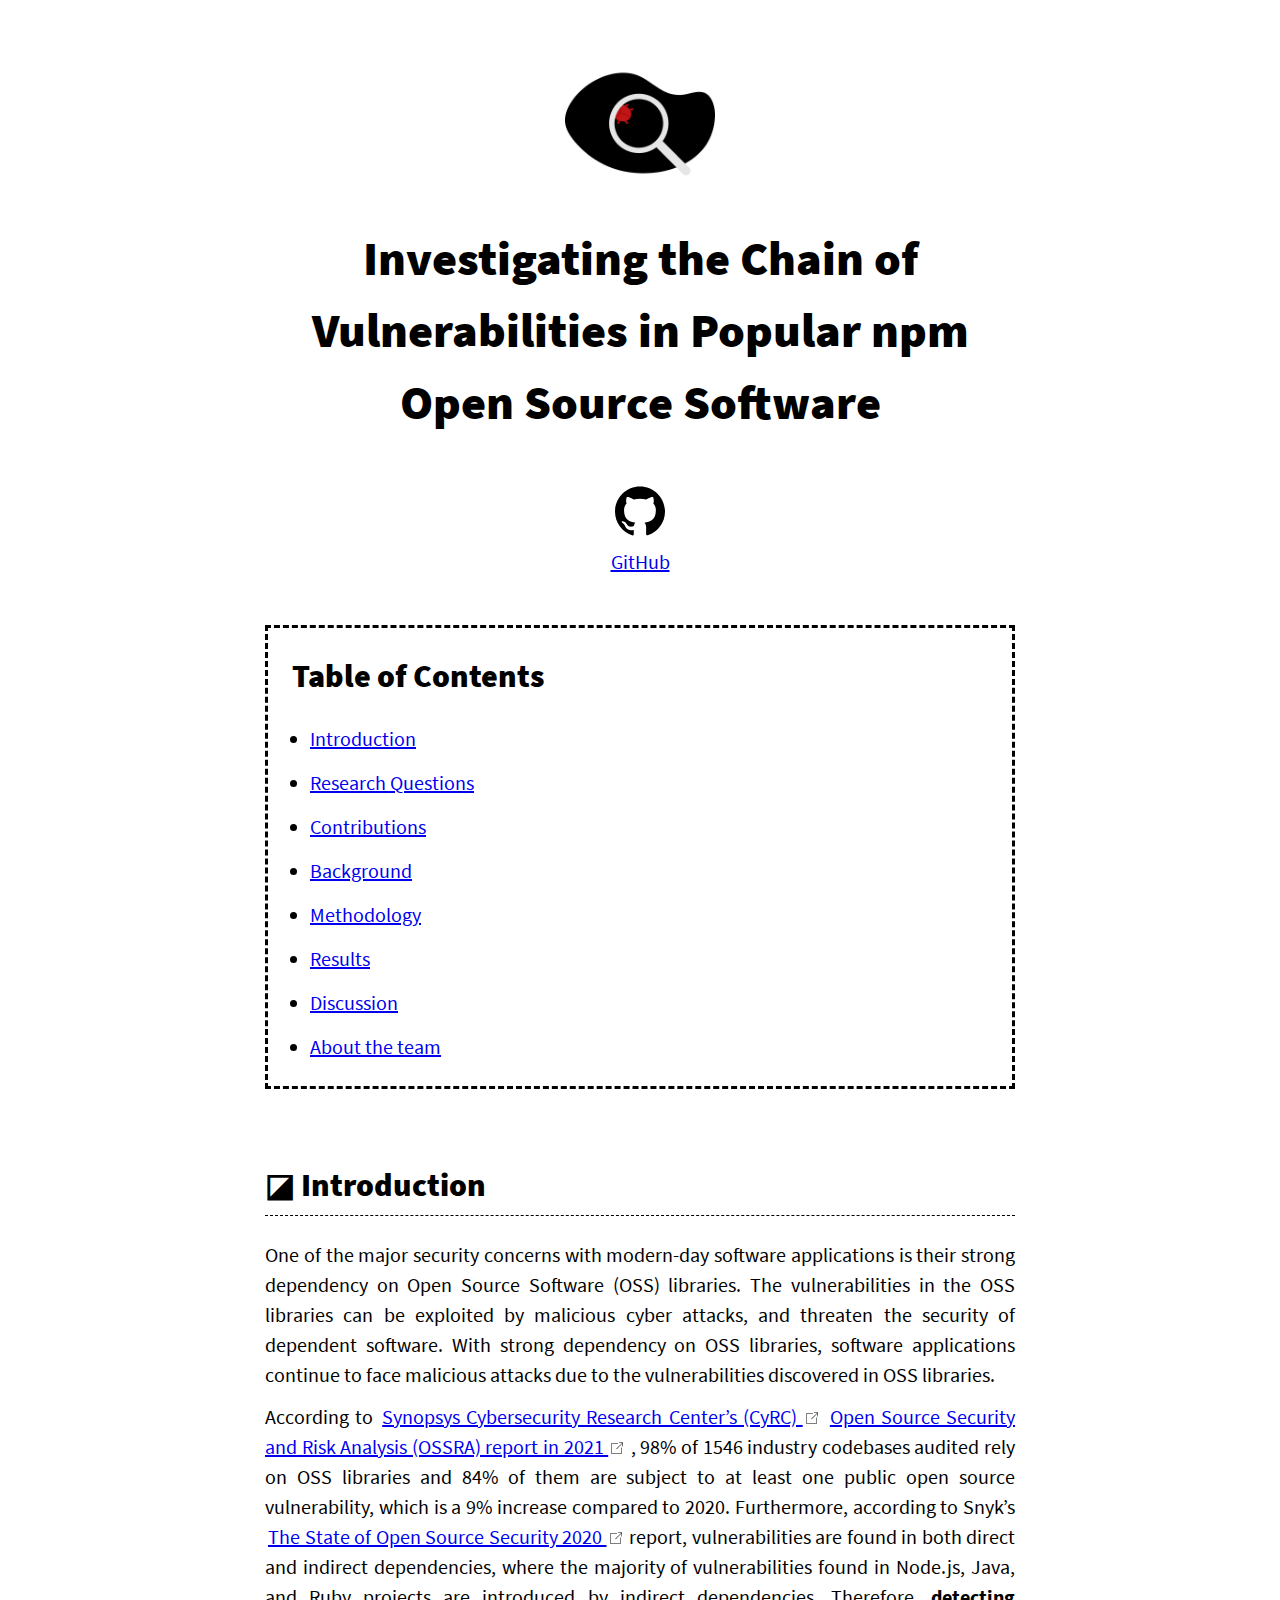
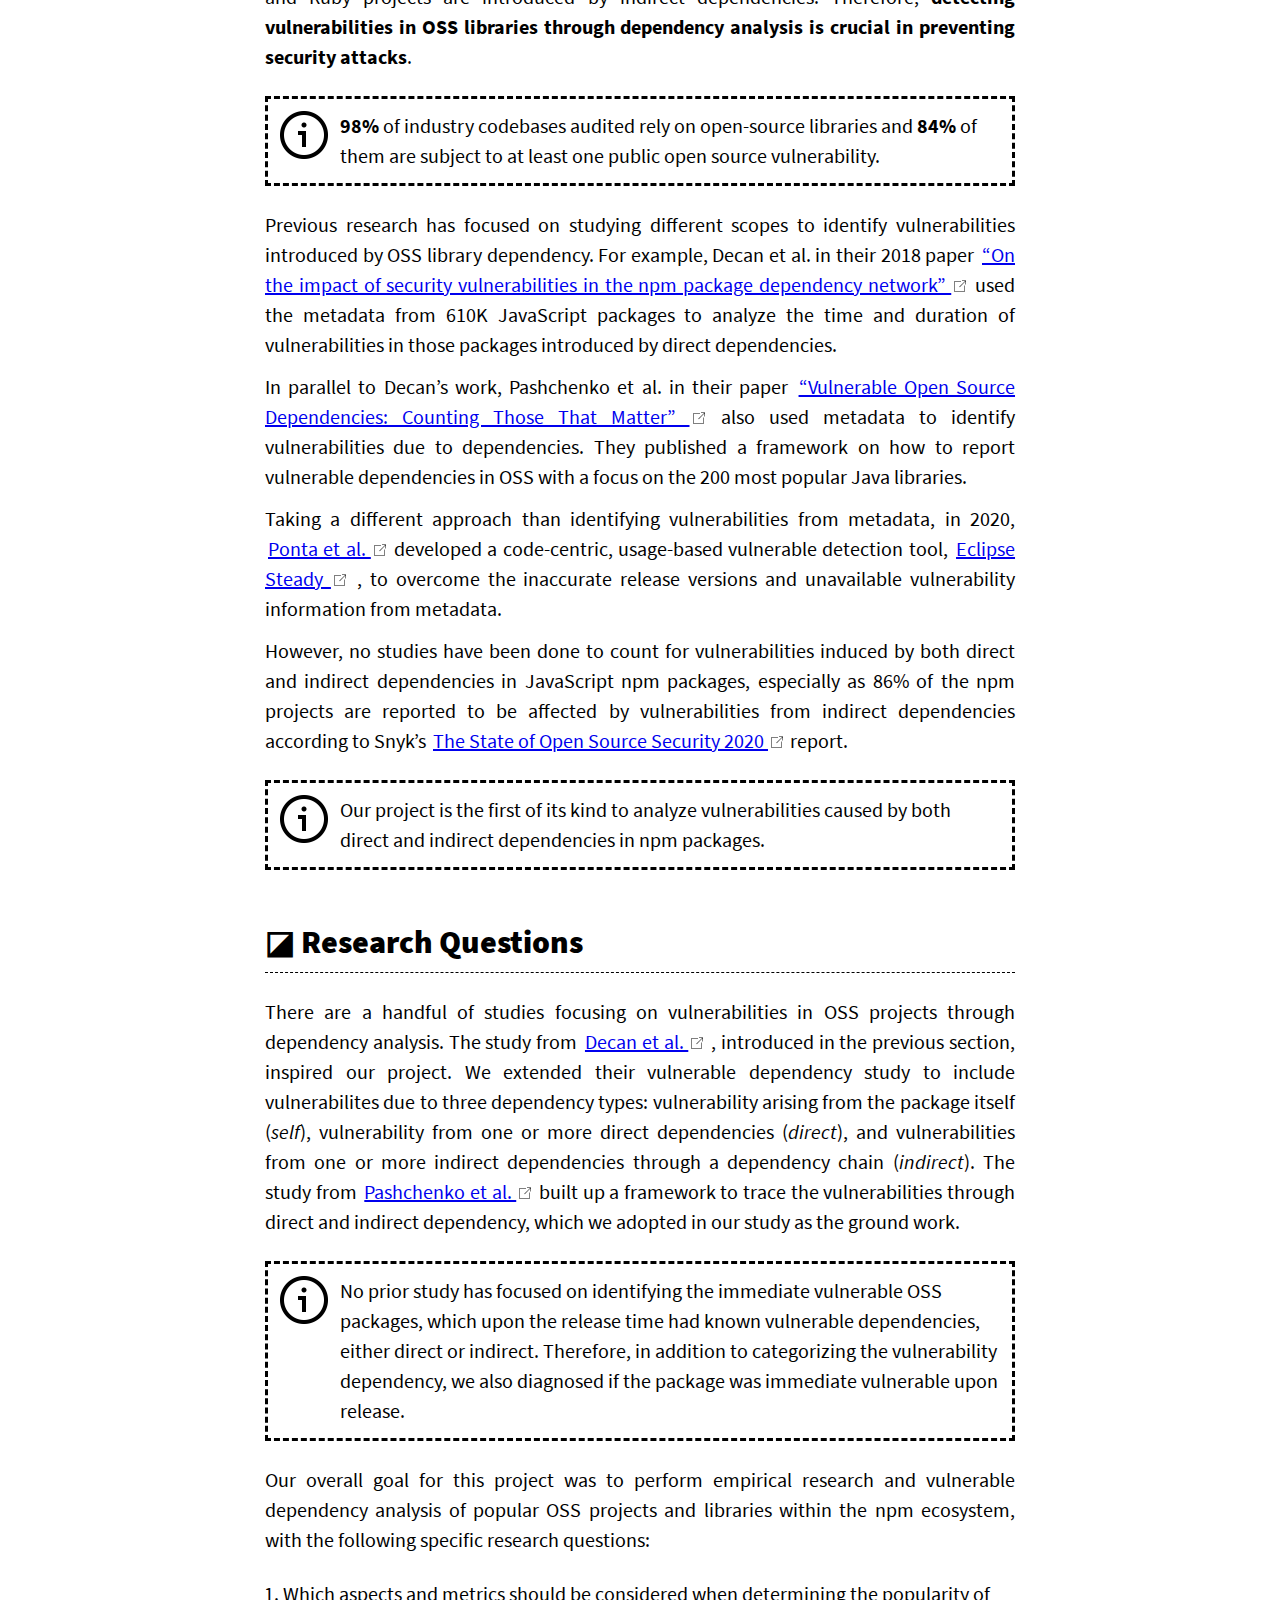
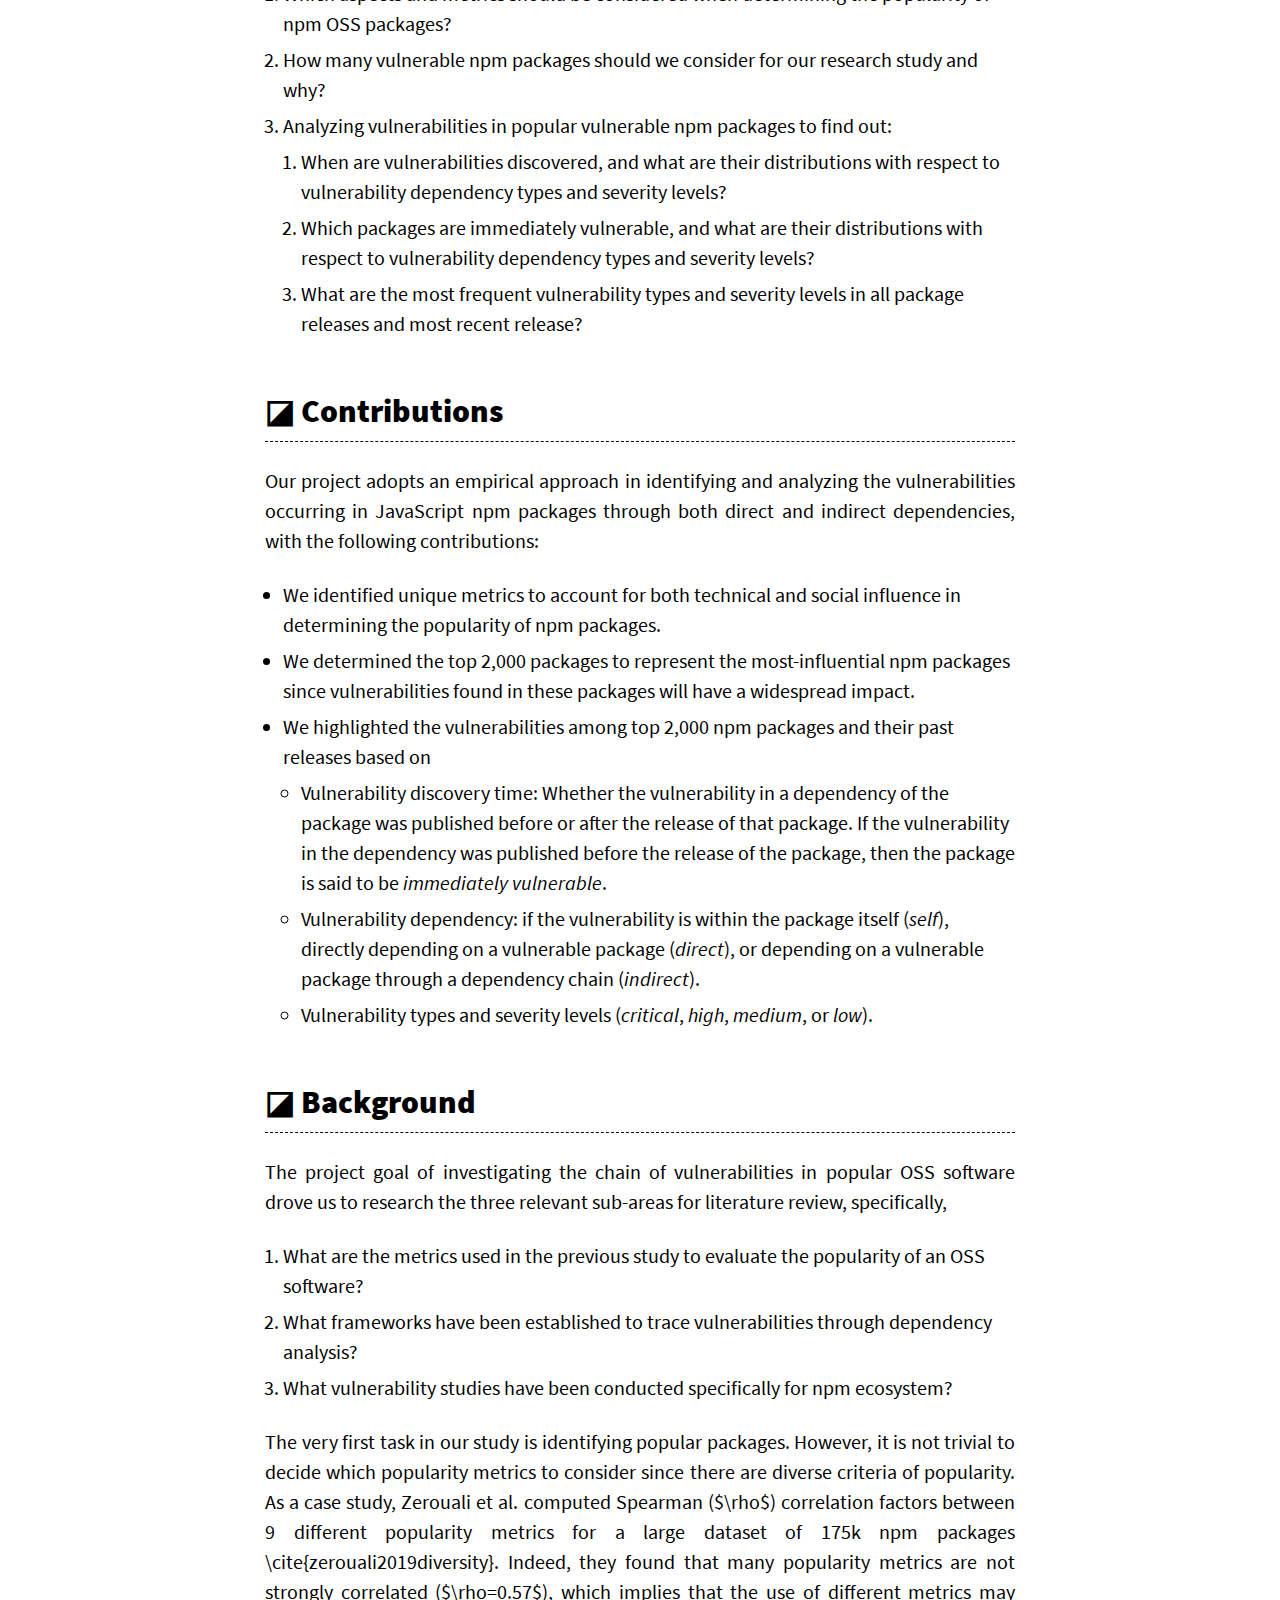
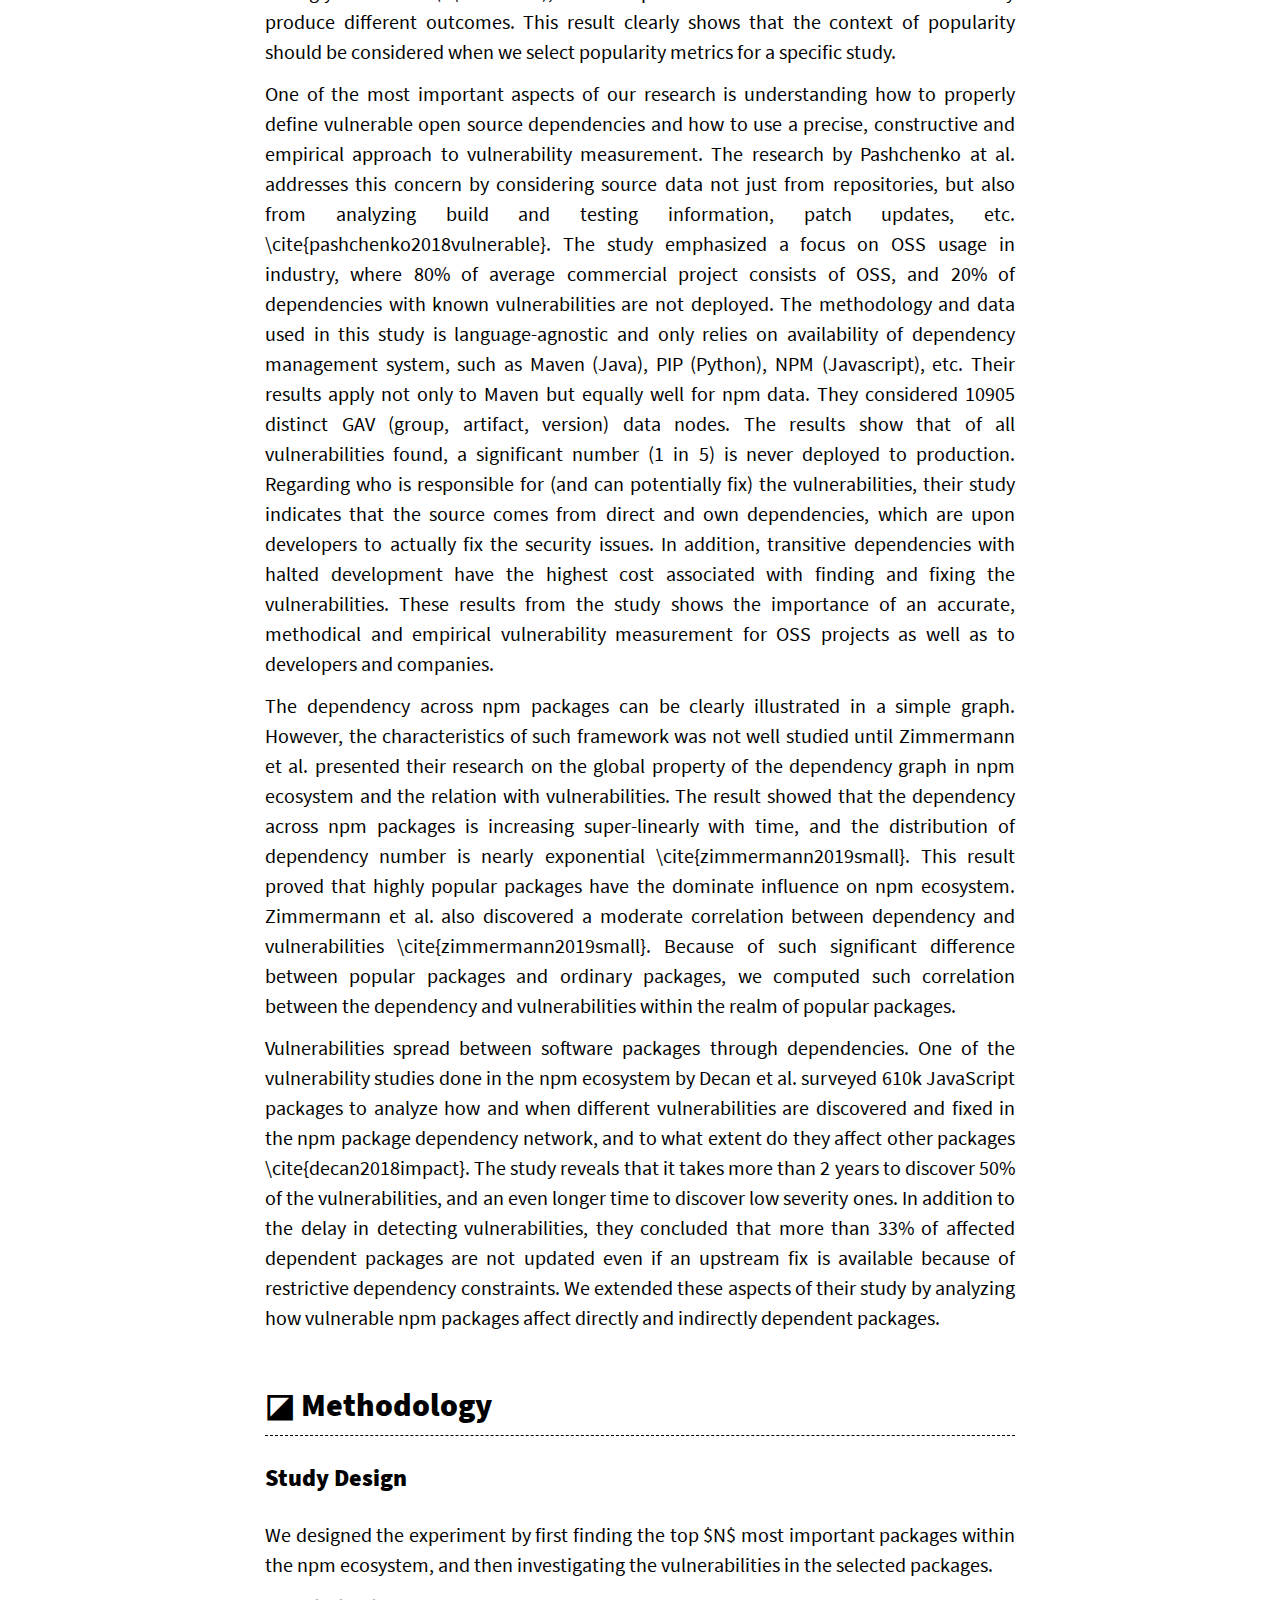
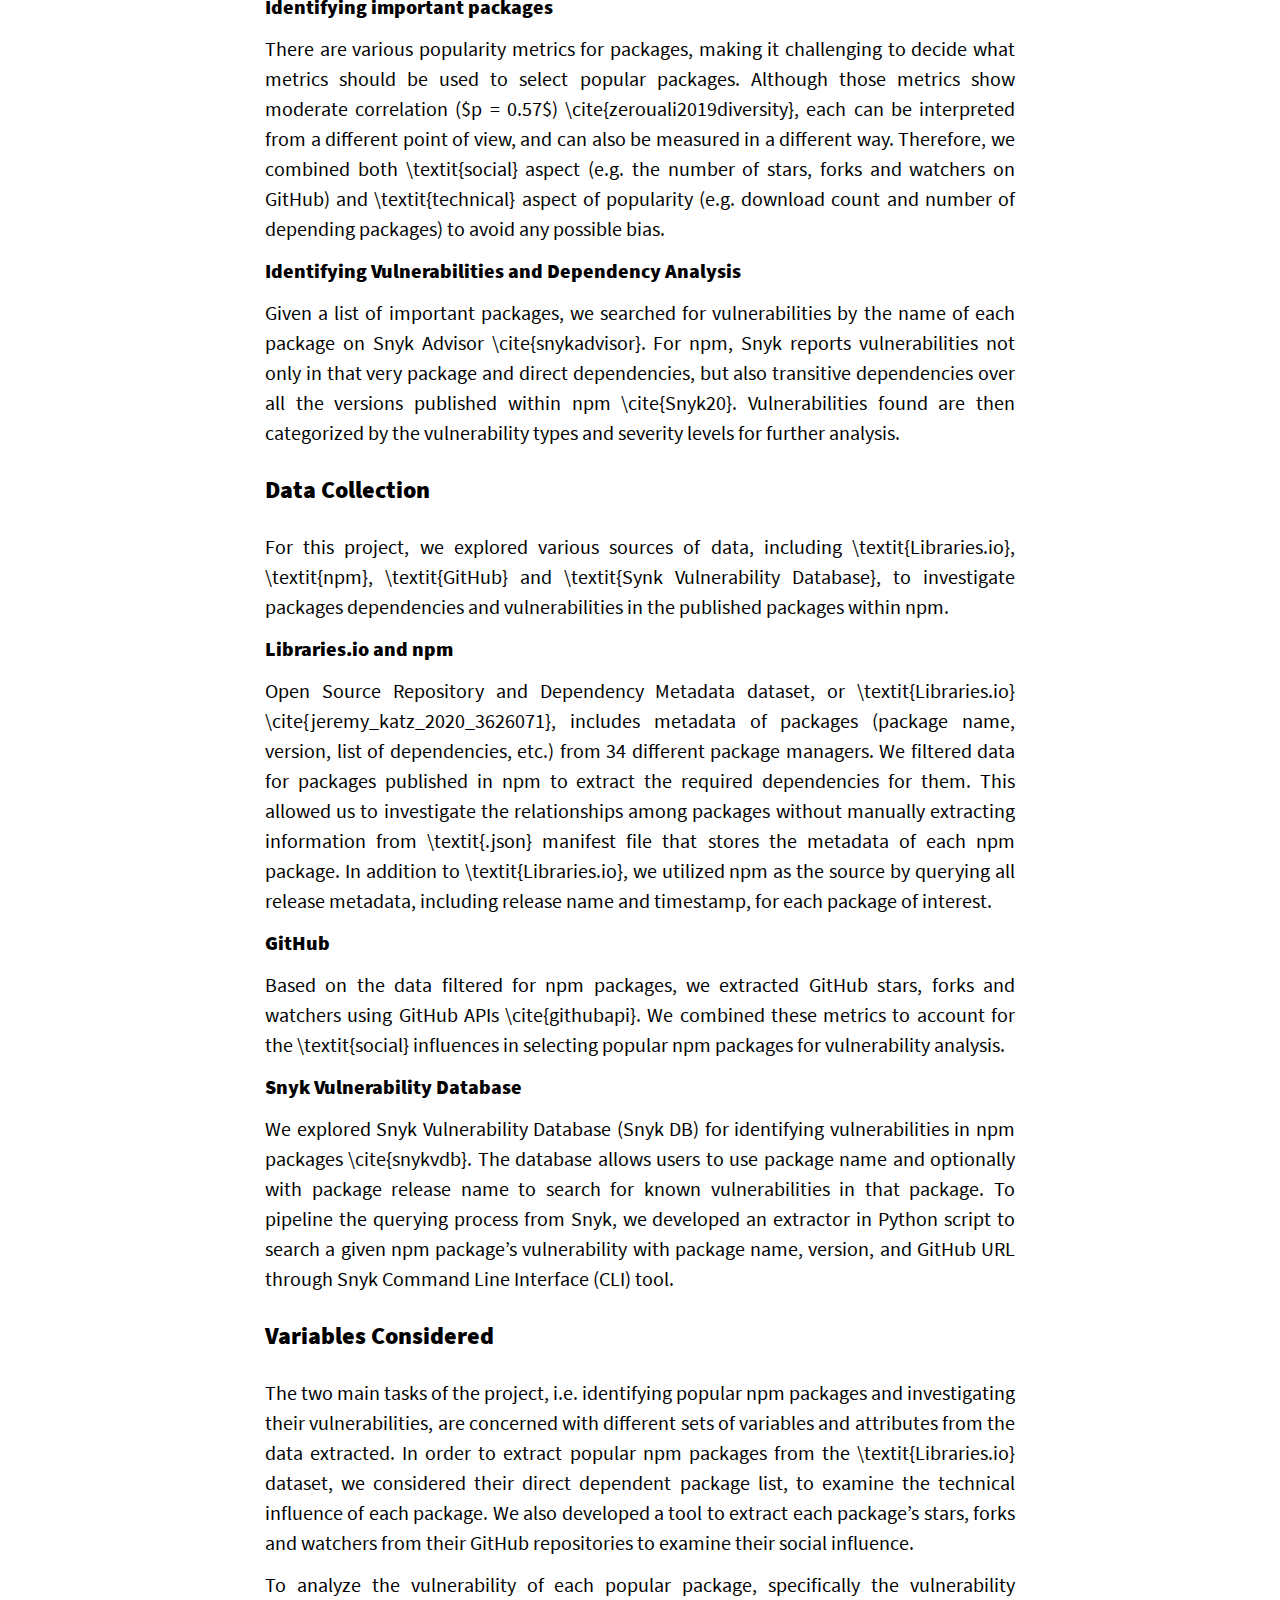
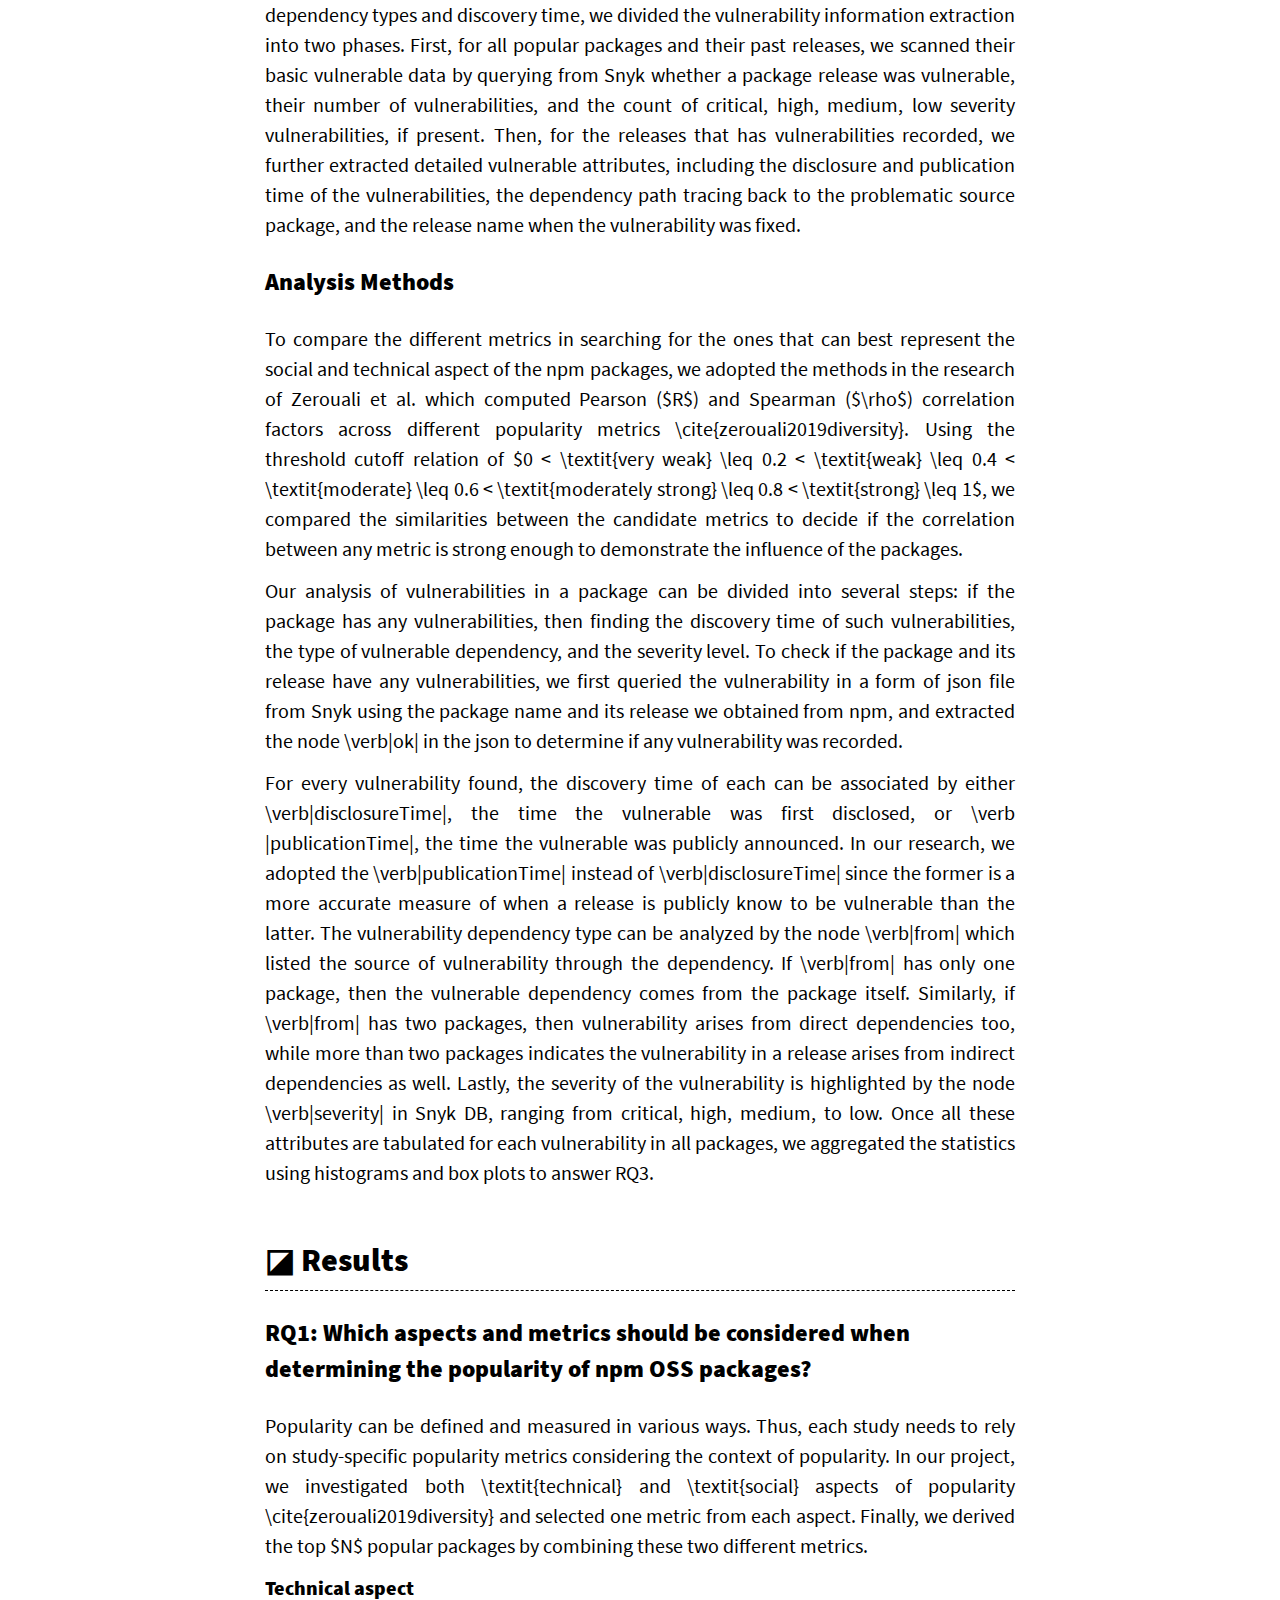
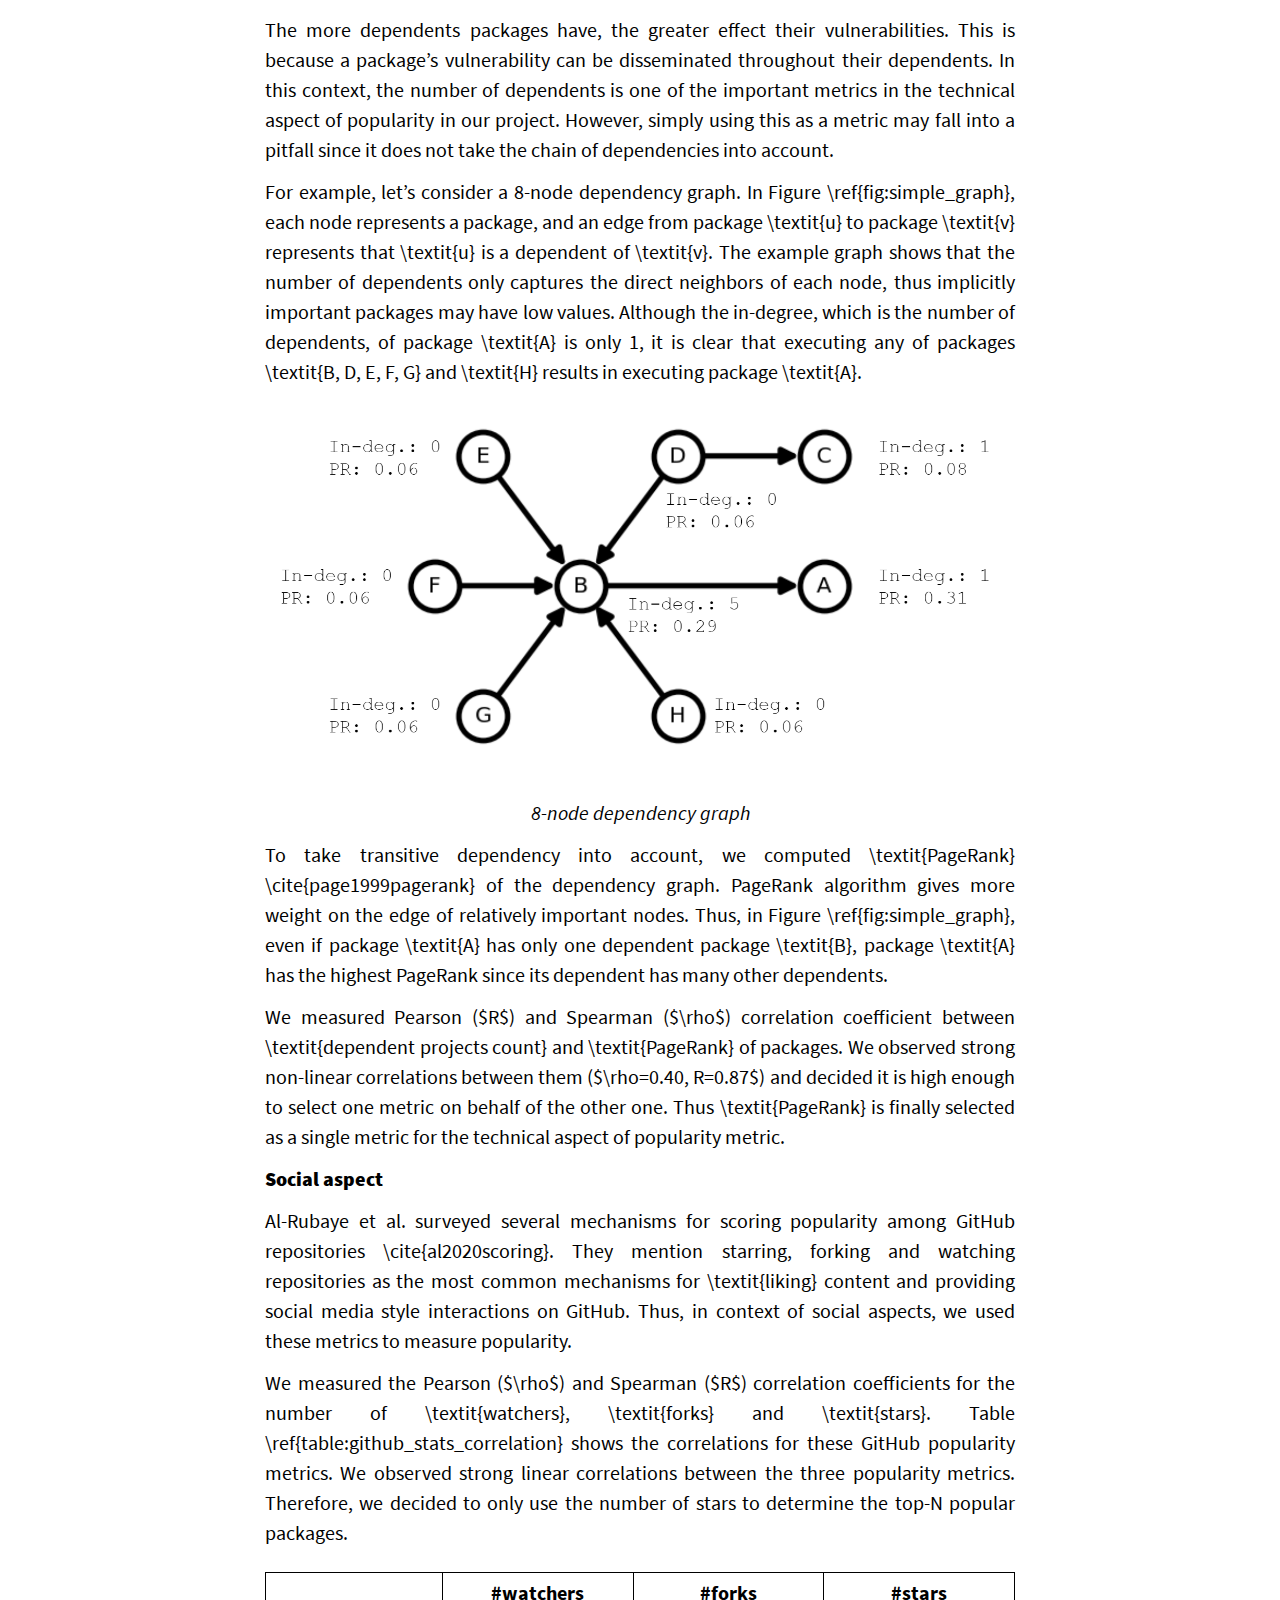
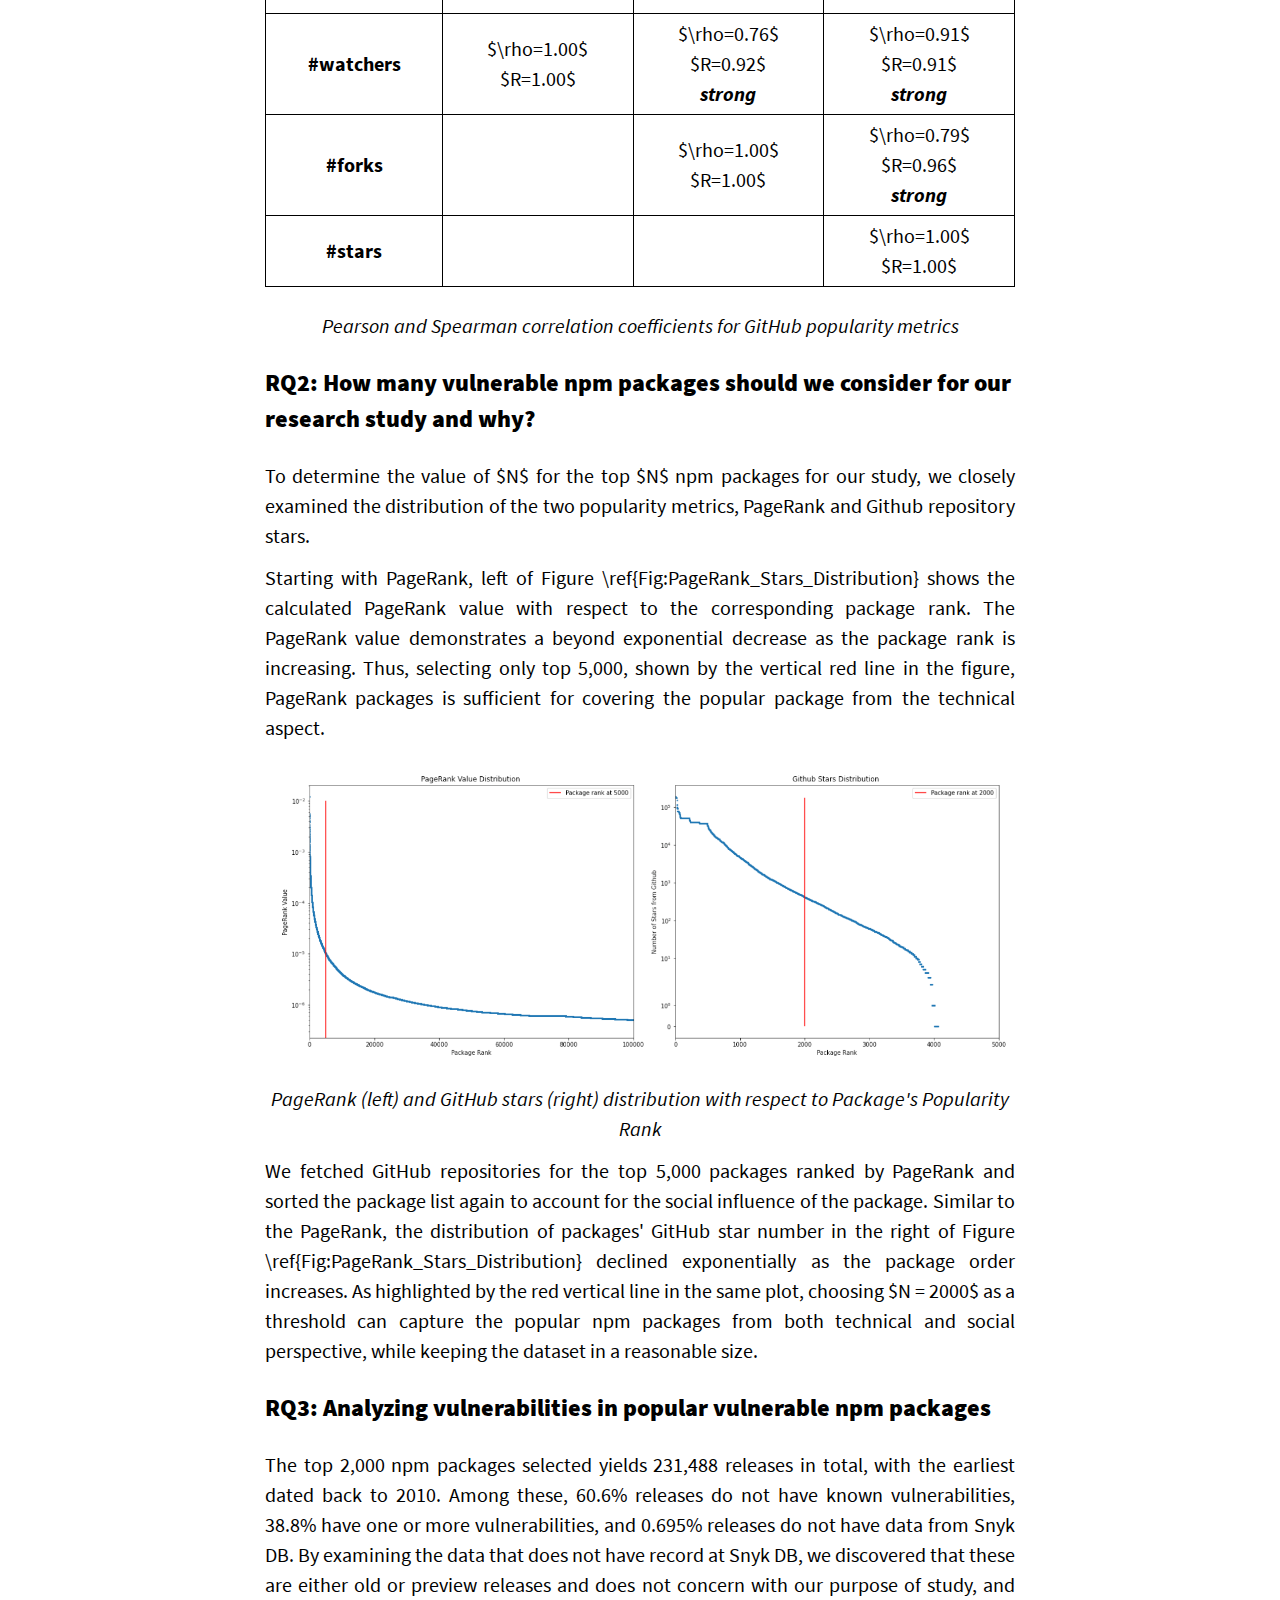
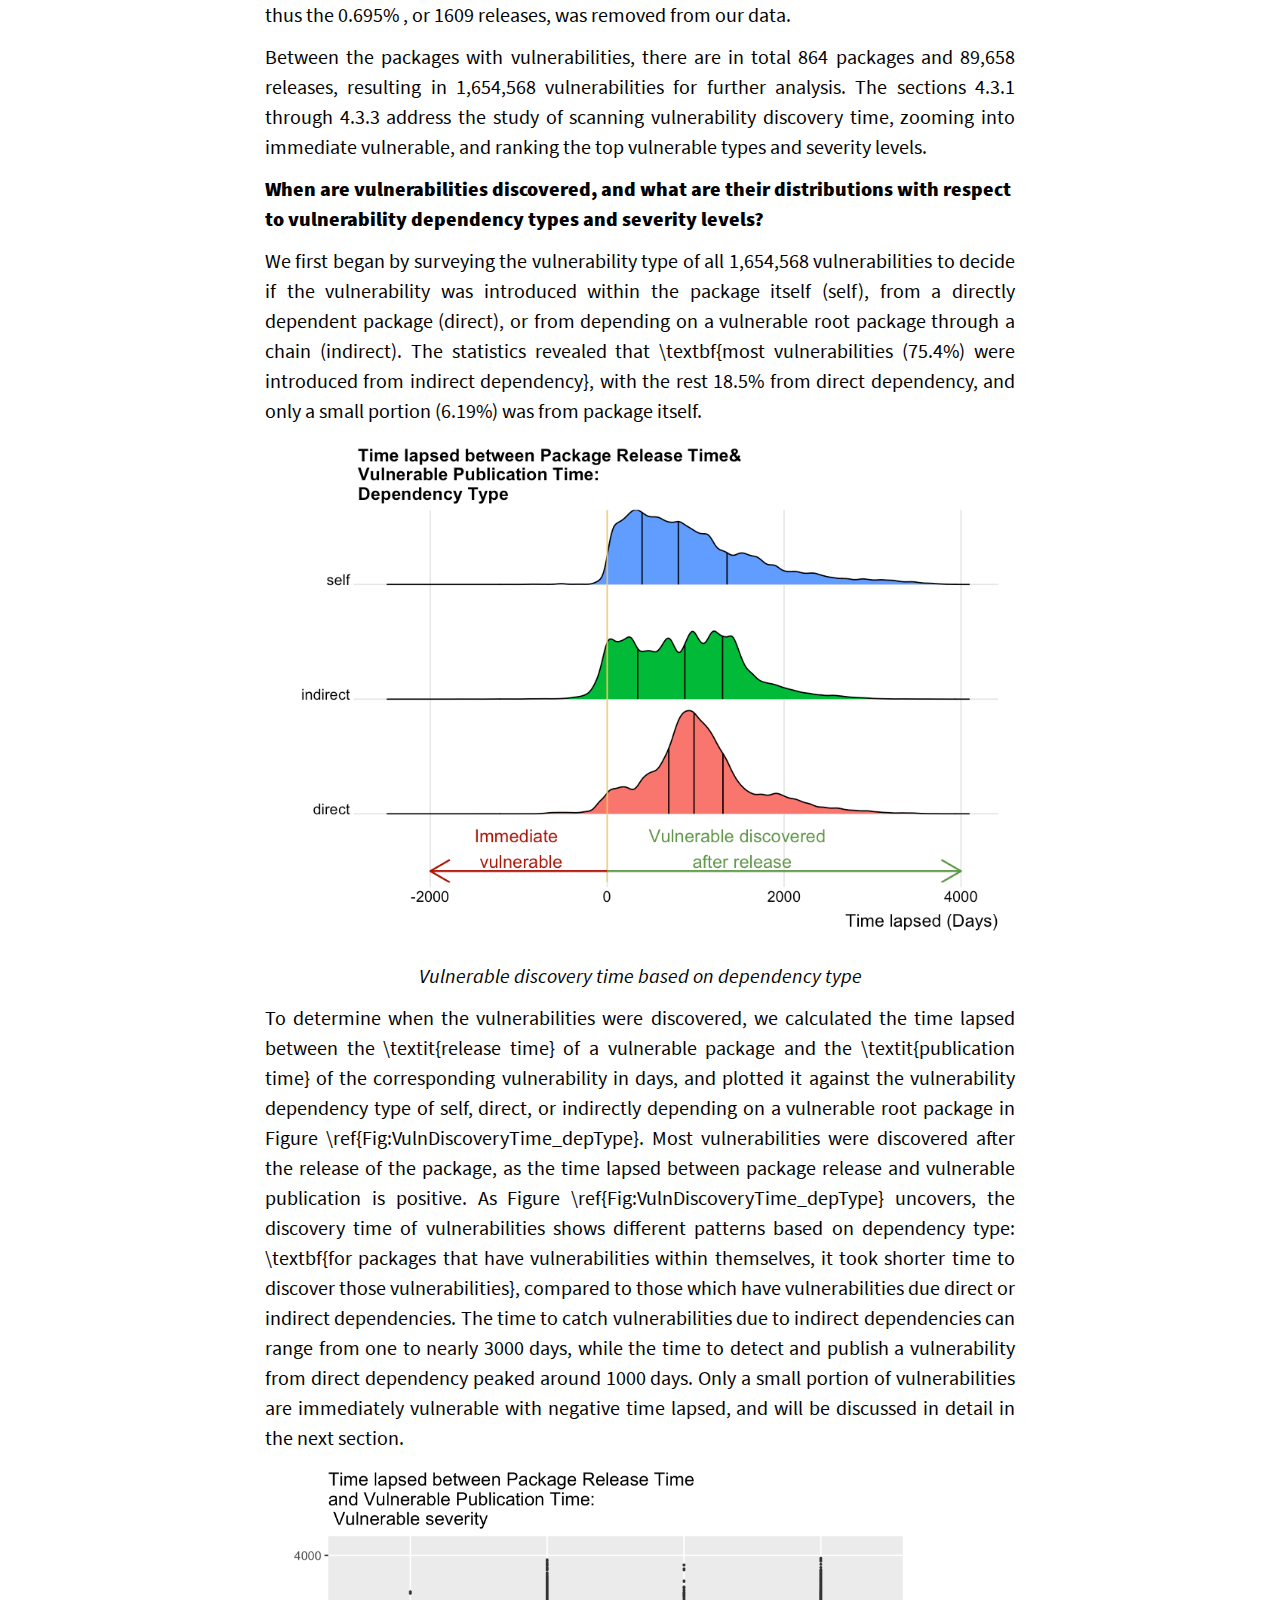
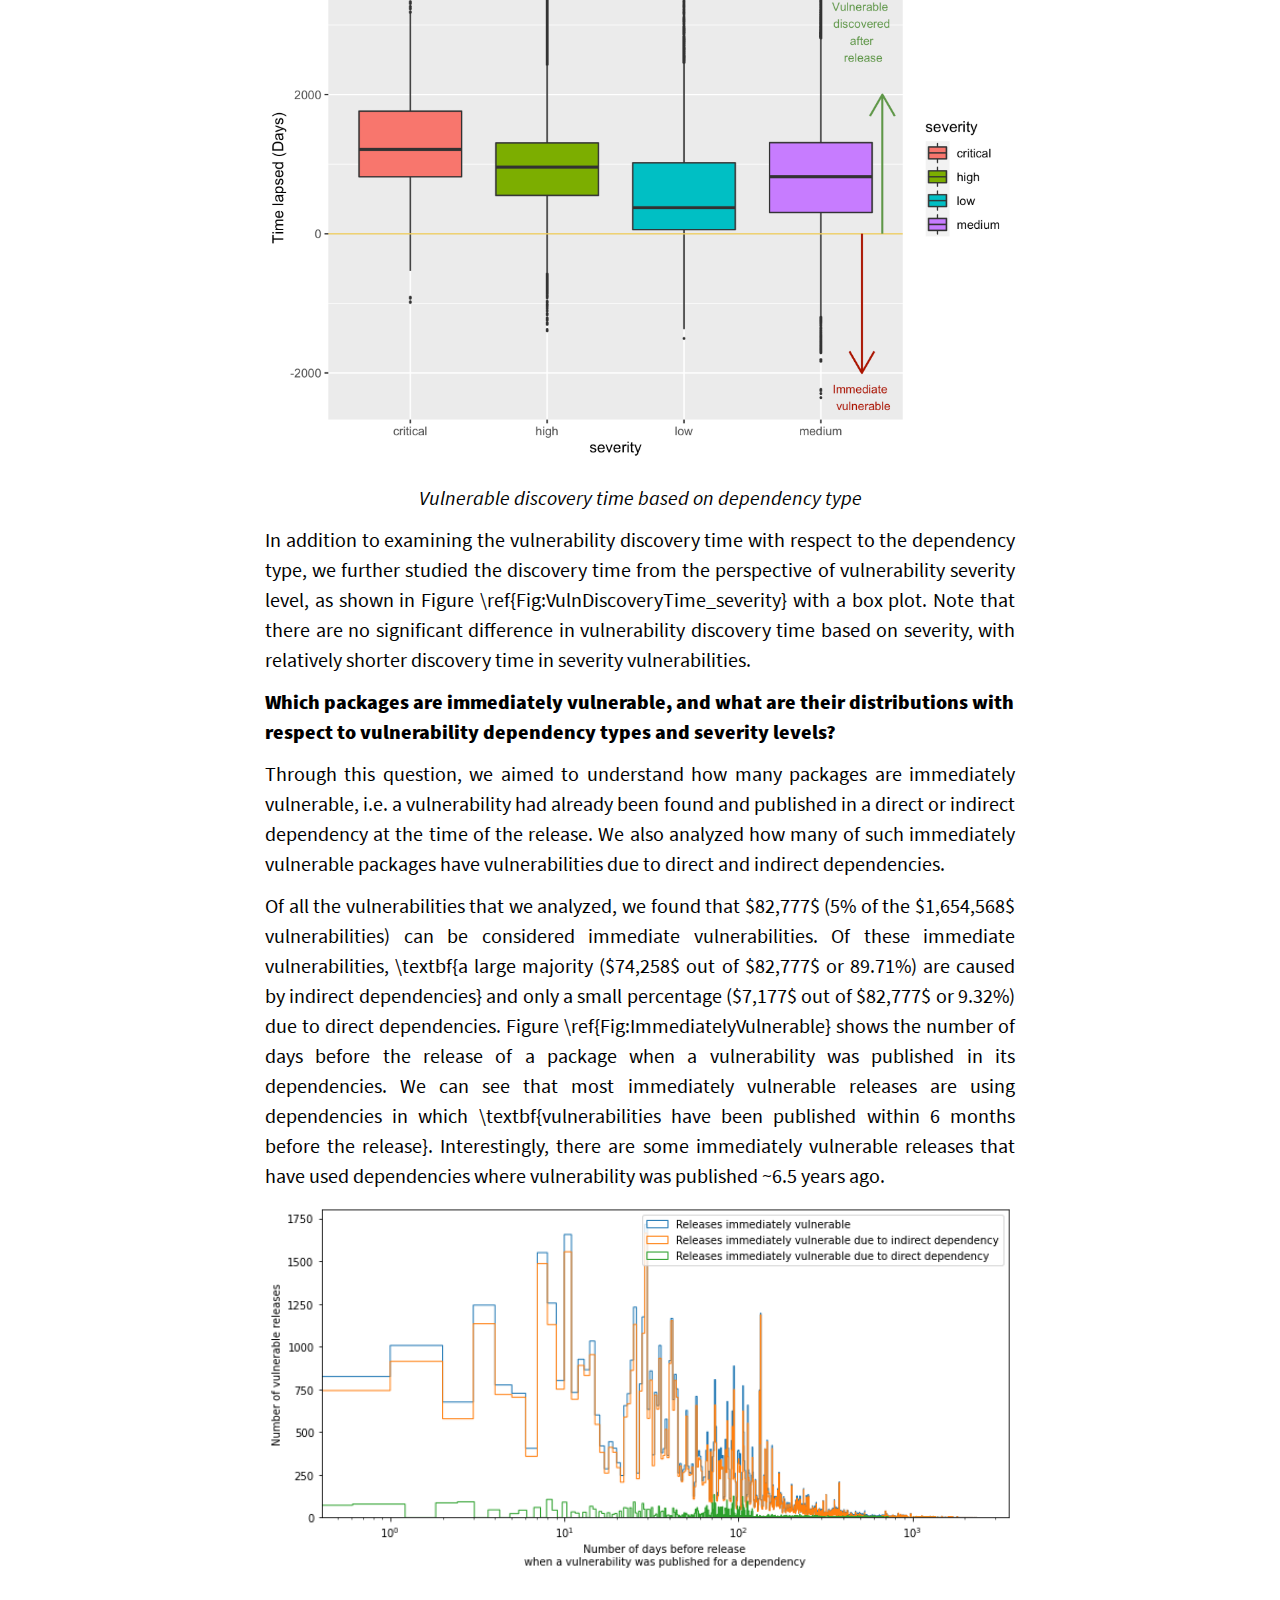
==== commit 003a395c: "deploy: a6d15ea06fbbe2422926faabf0b01a6fd0bebc38" ====
--- a/index.html
+++ b/index.html
@@ -11,7 +11,7 @@
 <body>
 <header id=page-header>
 <div id=page-logo-wrapper>
-<img id=page-logo alt="Uwe Uwe Logo" src=./assets/img/logo.gif width=150 height=150>
+<img id=page-logo alt="Uwe Uwe Logo" src=./assets/img/logo3.gif width=150 height=150>
 </div>
 <h1 id=page-title>Investigating the Chain of Vulnerabilities in Popular npm Open Source Software</h1>
 <ul id=page-platform-links class=as-icons-and-text>
@@ -38,10 +38,101 @@
 </nav>
 <main id=page-content>
 <h2 id=introduction>Introduction</h2>
-<p>One of the major security concerns with modern-day software applications is their strong dependency on Open Source Software (OSS) libraries. The vulnerabilities in the OSS libraries can be exploited by malicious cyber attacks, and threaten the security of dependent software. With strong dependency on OSS libraries, software applications continue to face malicious attacks due to the vulnerabilities discovered in OSS libraries. According to Synopsys Cybersecurity Research Center&rsquo;s (CyRC) &ldquo;Open Source Security and Risk Analysis&rdquo; (OSSRA) report in 2021, 98% of 1546 industry codebases audited rely on OSS libraries and 84% of them are subject to at least one public open source vulnerability, which is a 9% increase compared to 2020 \cite{Synopsys21}. Furthermore, vulnerabilities are found in both direct and indirect dependencies, where the majority of vulnerabilities found in Node.js, Java, and Ruby projects are introduced by indirect dependencies \cite{Snyk20}. Therefore, detecting vulnerabilities in OSS libraries through dependency analysis is crucial in preventing security attacks.</p>
-<p>Previous research has focused on studying different scopes to identify vulnerabilities introduced by OSS library dependency. For example, Decan et al. in 2018 used the metadata from 610k JavaScript packages to analyze the time and duration of vulnerabilities in those packages introduced by direct dependencies \cite{decan2018impact}. In parallel to Decan&rsquo;s work, Pashchenko et al. also used metadata to identify vulnerabilities due to dependencies \cite{pashchenko2018vulnerable}. They published a framework on how to report vulnerable dependencies in OSS with a focus on the 200 most popular Java libraries. Taking a different approach than identifying vulnerabilities from metadata, in 2020, Ponta et al. developed a code-centric, usage-based vulnerable detection tool, \textit{Eclipse Steady}, to overcome the inaccurate release versions and unavailable vulnerability information from metadata \cite{ponta2020detection}. However, no studies have been done to count for vulnerabilities induced by both direct and indirect dependencies in JavaScript packages, especially as 86% of the npm projects are reported to be affected by vulnerabilities from indirect dependencies \cite{Snyk20}.</p>
+<p>One of the major security concerns with modern-day software applications is their strong dependency on Open Source Software (OSS) libraries. The vulnerabilities in the OSS libraries can be exploited by malicious cyber attacks, and threaten the security of dependent software. With strong dependency on OSS libraries, software applications continue to face malicious attacks due to the vulnerabilities discovered in OSS libraries.</p>
+<p>According to
+<span class=link-wrapper>
+<a href=https://www.synopsys.com/ target=_blank>
+Synopsys Cybersecurity Research Center&rsquo;s (CyRC)
+</a>
+<img src=./assets/img/icons/external-link-icon.svg height=12 width=12>
+</span>
+<span class=link-wrapper>
+<a href=https://www.synopsys.com/software-integrity/resources/analyst-reports/open-source-security-risk-analysis.html target=_blank>
+Open Source Security and Risk Analysis (OSSRA) report in 2021
+</a>
+<img src=./assets/img/icons/external-link-icon.svg height=12 width=12>
+</span>
+, 98% of 1546 industry codebases audited rely on OSS libraries and 84% of them are subject to at least one public open source vulnerability, which is a 9% increase compared to 2020. Furthermore, according to Snyk&rsquo;s
+<span class=link-wrapper>
+<a href=https://snyk.io/open-source-security/ target=_blank>
+The State of Open Source Security 2020
+</a>
+<img src=./assets/img/icons/external-link-icon.svg height=12 width=12>
+</span>
+report, vulnerabilities are found in both direct and indirect dependencies, where the majority of vulnerabilities found in Node.js, Java, and Ruby projects are introduced by indirect dependencies. Therefore, <strong>detecting vulnerabilities in OSS libraries through dependency analysis is crucial in preventing security attacks</strong>.</p>
+<div aria-label="notification - info" class="notification info">
+<img alt="info icon" src=./assets/img/icons/info-icon.png height=48 width=48>
+<div>
+<b>98%</b> of industry codebases audited rely on open-source libraries and <b>84%</b> of them are subject to at least one public open source vulnerability.
+</div>
+</div>
+<p>Previous research has focused on studying different scopes to identify vulnerabilities introduced by OSS library dependency. For example, Decan et al. in their 2018 paper
+<span class=link-wrapper>
+<a href=https://dl.acm.org/doi/pdf/10.1145/3196398.3196401 target=_blank>
+&ldquo;On the impact of security vulnerabilities in the npm package dependency network&rdquo;
+</a>
+<img src=./assets/img/icons/external-link-icon.svg height=12 width=12>
+</span>
+used the metadata from 610K JavaScript packages to analyze the time and duration of vulnerabilities in those packages introduced by direct dependencies.</p>
+<p>In parallel to Decan&rsquo;s work, Pashchenko et al. in their paper
+<span class=link-wrapper>
+<a href=https://www.researchgate.net/profile/Antonino-Sabetta/publication/328089558_Vulnerable_open_source_dependencies_counting_those_that_matter/links/5bd88e2da6fdcc3a8db16906/Vulnerable-open-source-dependencies-counting-those-that-matter.pdf target=_blank>
+&ldquo;Vulnerable Open Source Dependencies: Counting Those That Matter&rdquo;
+</a>
+<img src=./assets/img/icons/external-link-icon.svg height=12 width=12>
+</span>
+also used metadata to identify vulnerabilities due to dependencies. They published a framework on how to report vulnerable dependencies in OSS with a focus on the 200 most popular Java libraries.</p>
+<p>Taking a different approach than identifying vulnerabilities from metadata, in 2020,
+<span class=link-wrapper>
+<a href=https://link.springer.com/content/pdf/10.1007/s10664-020-09830-x.pdf target=_blank>
+Ponta et al.
+</a>
+<img src=./assets/img/icons/external-link-icon.svg height=12 width=12>
+</span>
+developed a code-centric, usage-based vulnerable detection tool,
+<span class=link-wrapper>
+<a href=https://projects.eclipse.org/proposals/eclipse-steady target=_blank>
+Eclipse Steady
+</a>
+<img src=./assets/img/icons/external-link-icon.svg height=12 width=12>
+</span>
+, to overcome the inaccurate release versions and unavailable vulnerability information from metadata.</p>
+<p>However, no studies have been done to count for vulnerabilities induced by both direct and indirect dependencies in JavaScript npm packages, especially as 86% of the npm projects are reported to be affected by vulnerabilities from indirect dependencies according to Snyk&rsquo;s
+<span class=link-wrapper>
+<a href=https://snyk.io/open-source-security/ target=_blank>
+The State of Open Source Security 2020
+</a>
+<img src=./assets/img/icons/external-link-icon.svg height=12 width=12>
+</span>
+report.</p>
+<div aria-label="notification - info" class="notification info">
+<img alt="info icon" src=./assets/img/icons/info-icon.png height=48 width=48>
+<div>
+Our project is the first of its kind to analyze vulnerabilities caused by both direct and indirect dependencies in npm packages.
+</div>
+</div>
 <h2 id=research-questions>Research Questions</h2>
-<p>There are a handful of studies focusing on vulnerabilities in OSS projects through dependency analysis. The study from Decan et al. \cite{decan2018impact}, introduced in the previous section, inspired our project. We extended their vulnerable dependency study to include vulnerabilites due to three dependency types: vulnerability arising from the package itself (\textit{self}), vulnerability from one or more direct dependencies (\textit{direct}), and vulnerabilities from one or more indirect dependencies through a dependency chain (\textit{indirect}). The study from Pashchenko et al. \cite{pashchenko2018vulnerable} built up a framework to trace the vulnerabilities through direct and indirect dependency, which we adopted in our study as the ground work. Lastly, no prior study has focused on identifying the immediate vulnerable OSS packages, which upon the release time had known vulnerable dependencies, either direct or indirect. Therefore, in addition to categorizing the vulnerability dependency, we also diagnosed if the package has immediate vulnerabilities.</p>
+<p>There are a handful of studies focusing on vulnerabilities in OSS projects through dependency analysis. The study from
+<span class=link-wrapper>
+<a href=https://dl.acm.org/doi/pdf/10.1145/3196398.3196401 target=_blank>
+Decan et al.
+</a>
+<img src=./assets/img/icons/external-link-icon.svg height=12 width=12>
+</span>
+, introduced in the previous section, inspired our project. We extended their vulnerable dependency study to include vulnerabilites due to three dependency types: vulnerability arising from the package itself (<em>self</em>), vulnerability from one or more direct dependencies (<em>direct</em>), and vulnerabilities from one or more indirect dependencies through a dependency chain (<em>indirect</em>). The study from
+<span class=link-wrapper>
+<a href=https://www.researchgate.net/profile/Antonino-Sabetta/publication/328089558_Vulnerable_open_source_dependencies_counting_those_that_matter/links/5bd88e2da6fdcc3a8db16906/Vulnerable-open-source-dependencies-counting-those-that-matter.pdf target=_blank>
+Pashchenko et al.
+</a>
+<img src=./assets/img/icons/external-link-icon.svg height=12 width=12>
+</span>
+built up a framework to trace the vulnerabilities through direct and indirect dependency, which we adopted in our study as the ground work.</p>
+<div aria-label="notification - info" class="notification info">
+<img alt="info icon" src=./assets/img/icons/info-icon.png height=48 width=48>
+<div>
+No prior study has focused on identifying the immediate vulnerable OSS packages, which upon the release time had known vulnerable dependencies, either direct or indirect. Therefore, in addition to categorizing the vulnerability dependency, we also diagnosed if the package was immediate vulnerable upon release.
+</div>
+</div>
 <p>Our overall goal for this project was to perform empirical research and vulnerable dependency analysis of popular OSS projects and libraries within the npm ecosystem, with the following specific research questions:</p>
 <ol>
 <li>Which aspects and metrics should be considered when determining the popularity of npm OSS packages?</li>
@@ -61,9 +152,9 @@
 <li>We determined the top 2,000 packages to represent the most-influential npm packages since vulnerabilities found in these packages will have a widespread impact.</li>
 <li>We highlighted the vulnerabilities among top 2,000 npm packages and their past releases based on
 <ul>
-<li>Vulnerability discovery time: Whether the vulnerability in a dependency of the package was published before or after the release of that package. If the vulnerability in the dependency was published before the release of the package, then the package is said to be \textit{immediately vulnerable}.</li>
-<li>Vulnerability dependency: if the vulnerability is within the package itself (\textit{self}), directly depending on a vulnerable package (\textit{direct}), or depending on a vulnerable package through a dependency chain (\textit{indirect}).</li>
-<li>Vulnerability types and severity levels (\textit{critical}, \textit{high}, \textit{medium}, or \textit{low}).</li>
+<li>Vulnerability discovery time: Whether the vulnerability in a dependency of the package was published before or after the release of that package. If the vulnerability in the dependency was published before the release of the package, then the package is said to be <em>immediately vulnerable</em>.</li>
+<li>Vulnerability dependency: if the vulnerability is within the package itself (<em>self</em>), directly depending on a vulnerable package (<em>direct</em>), or depending on a vulnerable package through a dependency chain (<em>indirect</em>).</li>
+<li>Vulnerability types and severity levels (<em>critical</em>, <em>high</em>, <em>medium</em>, or <em>low</em>).</li>
 </ul>
 </li>
 </ul>
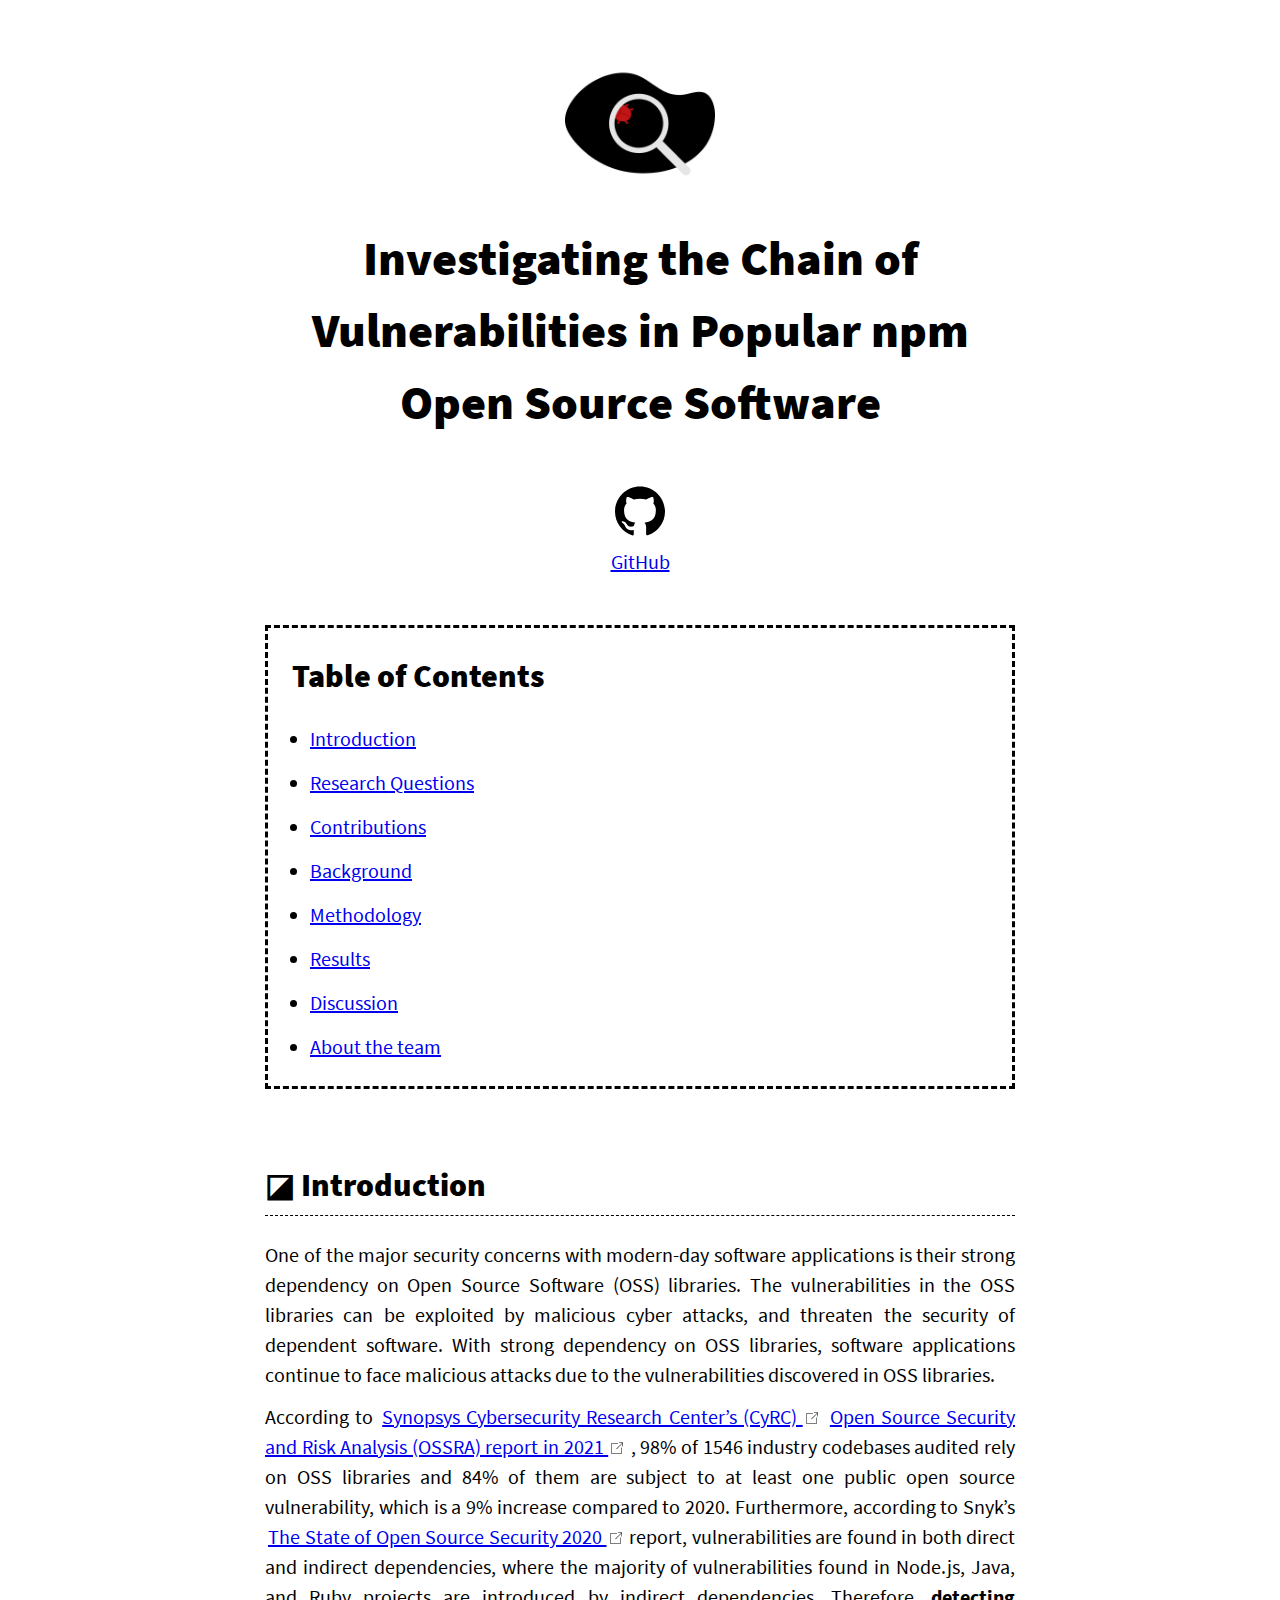
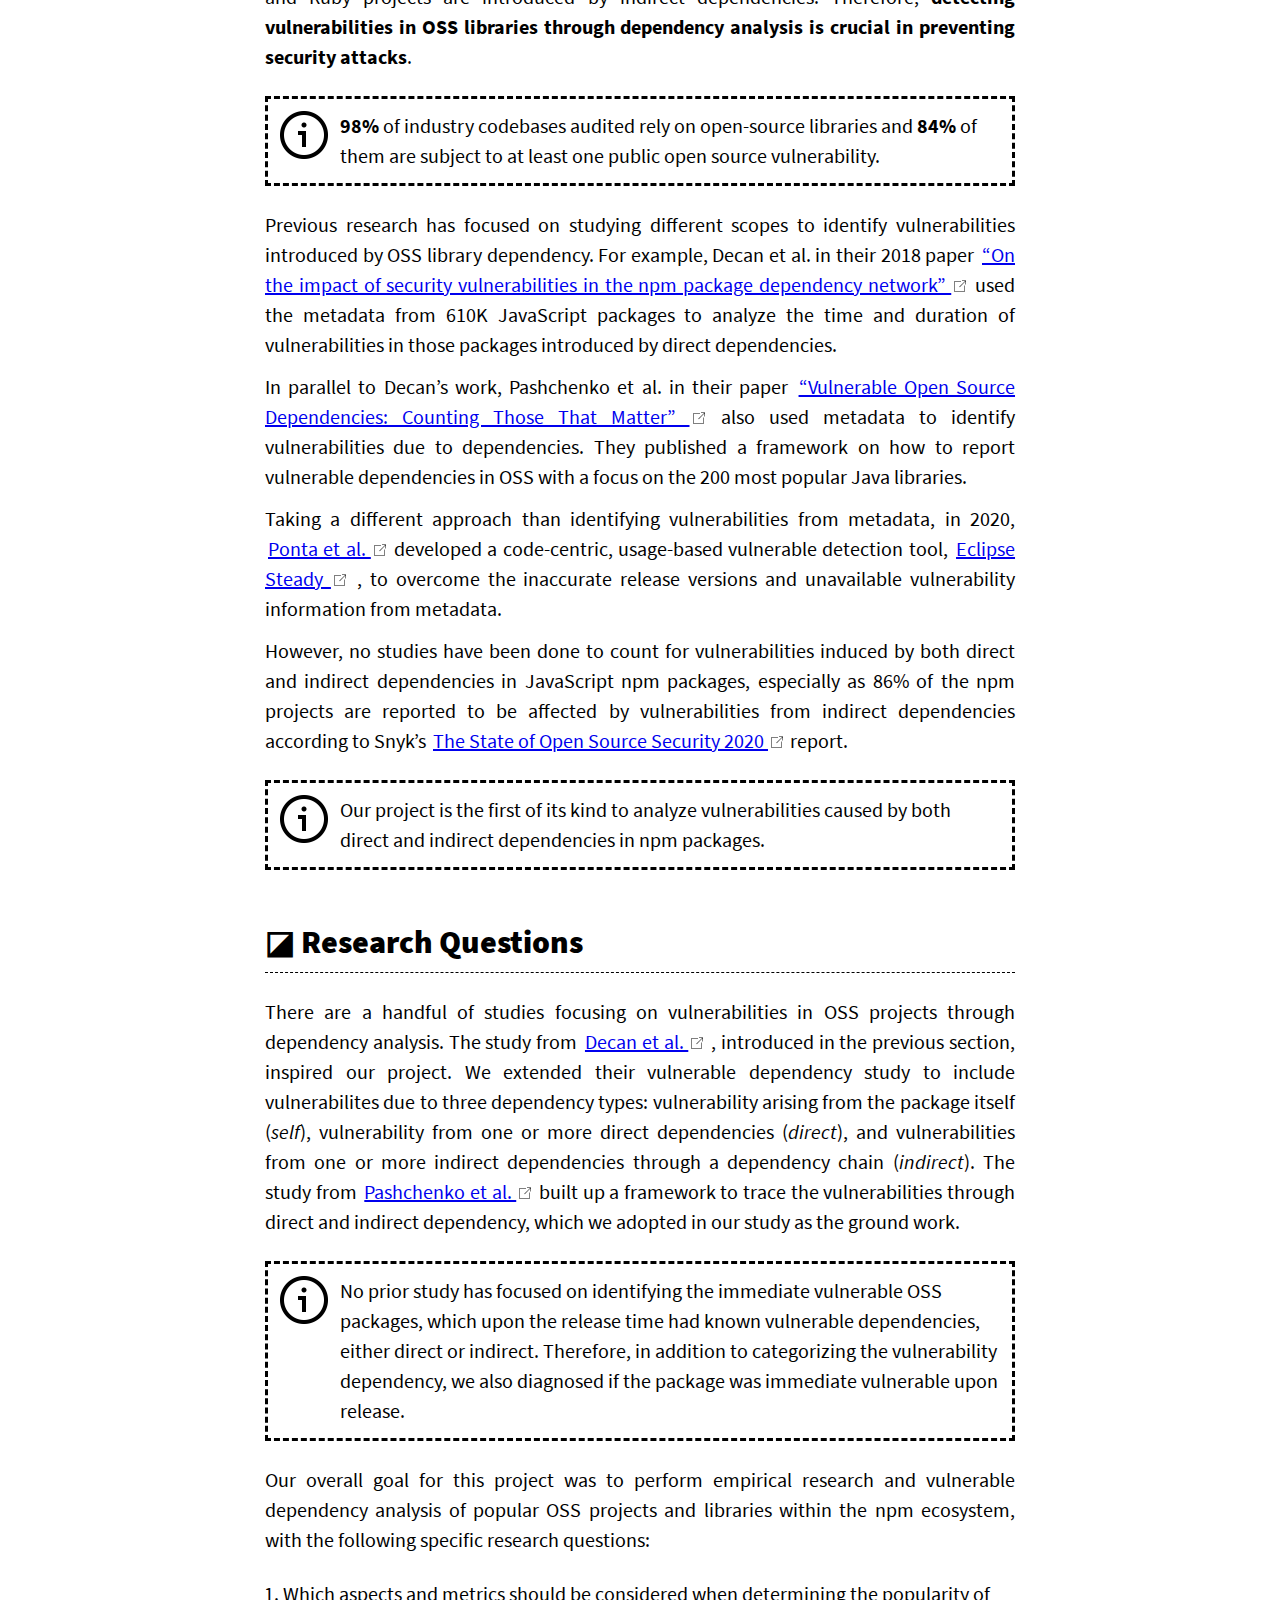
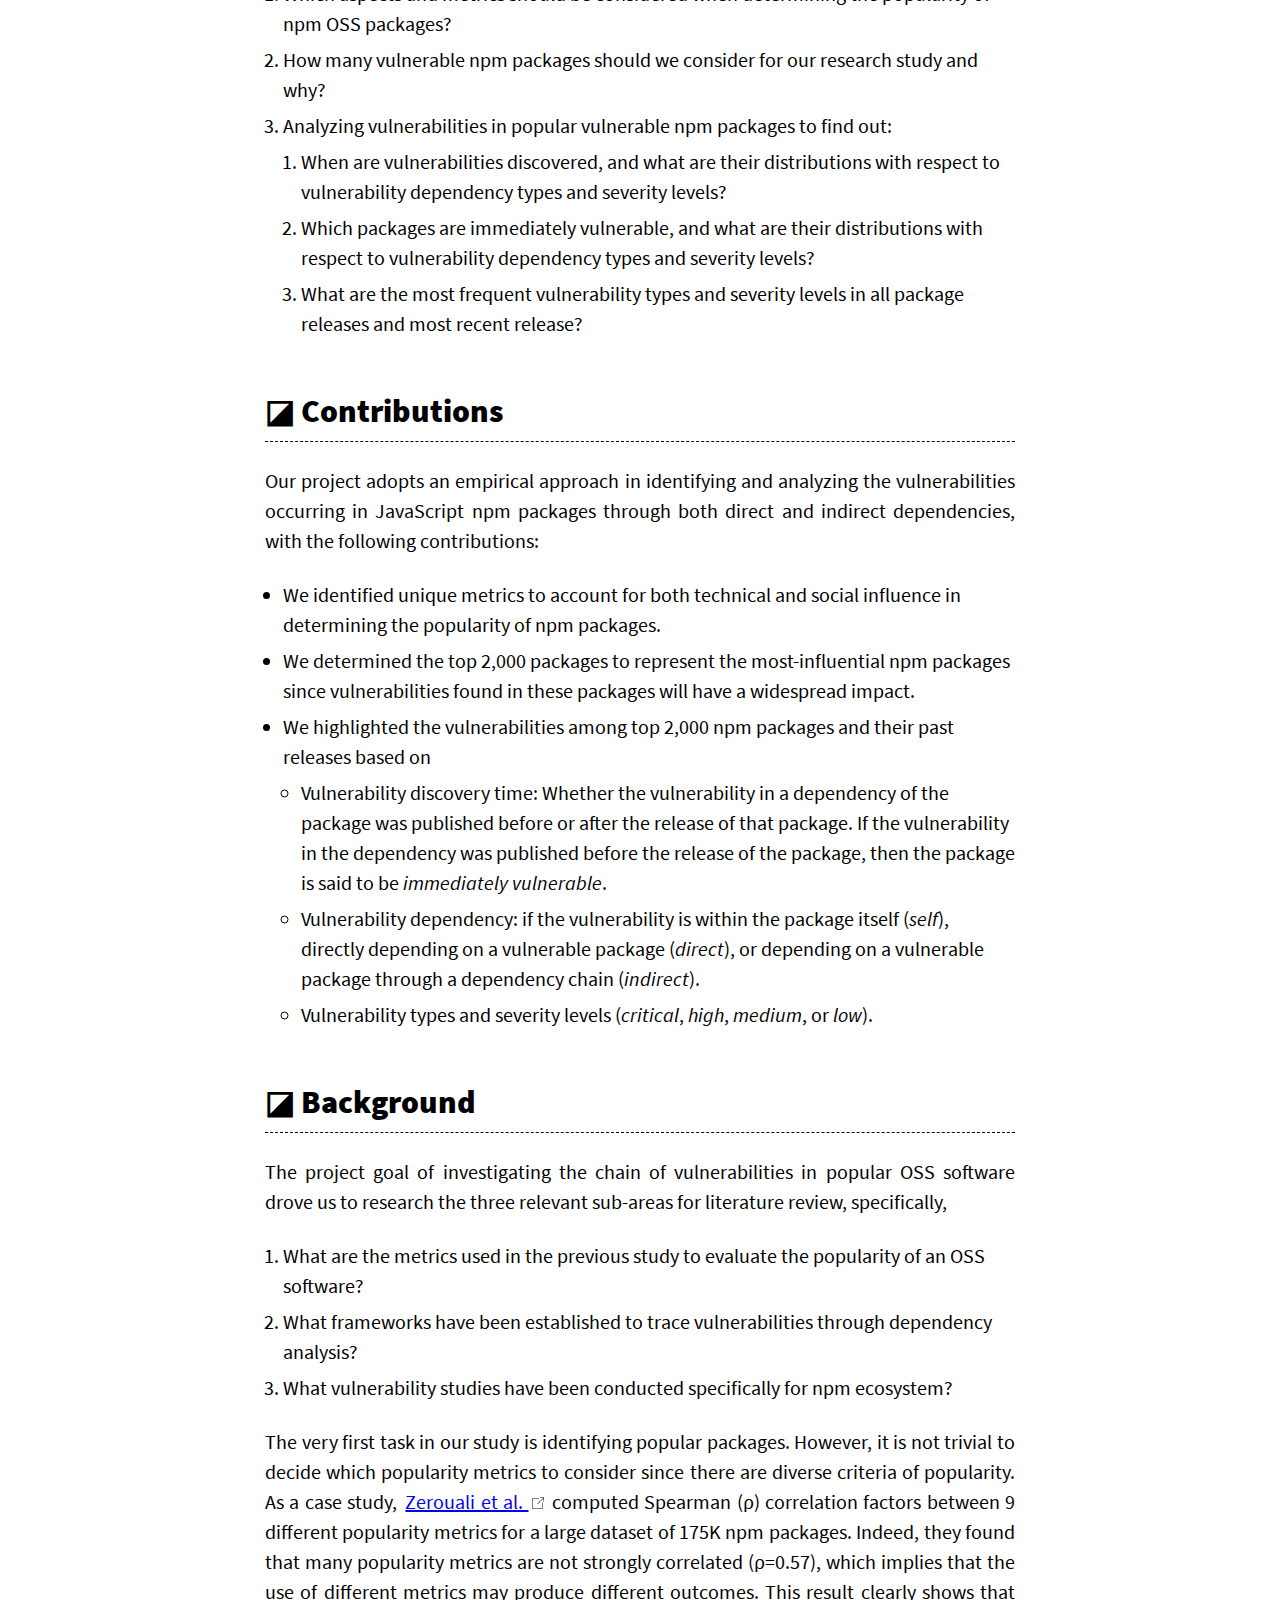
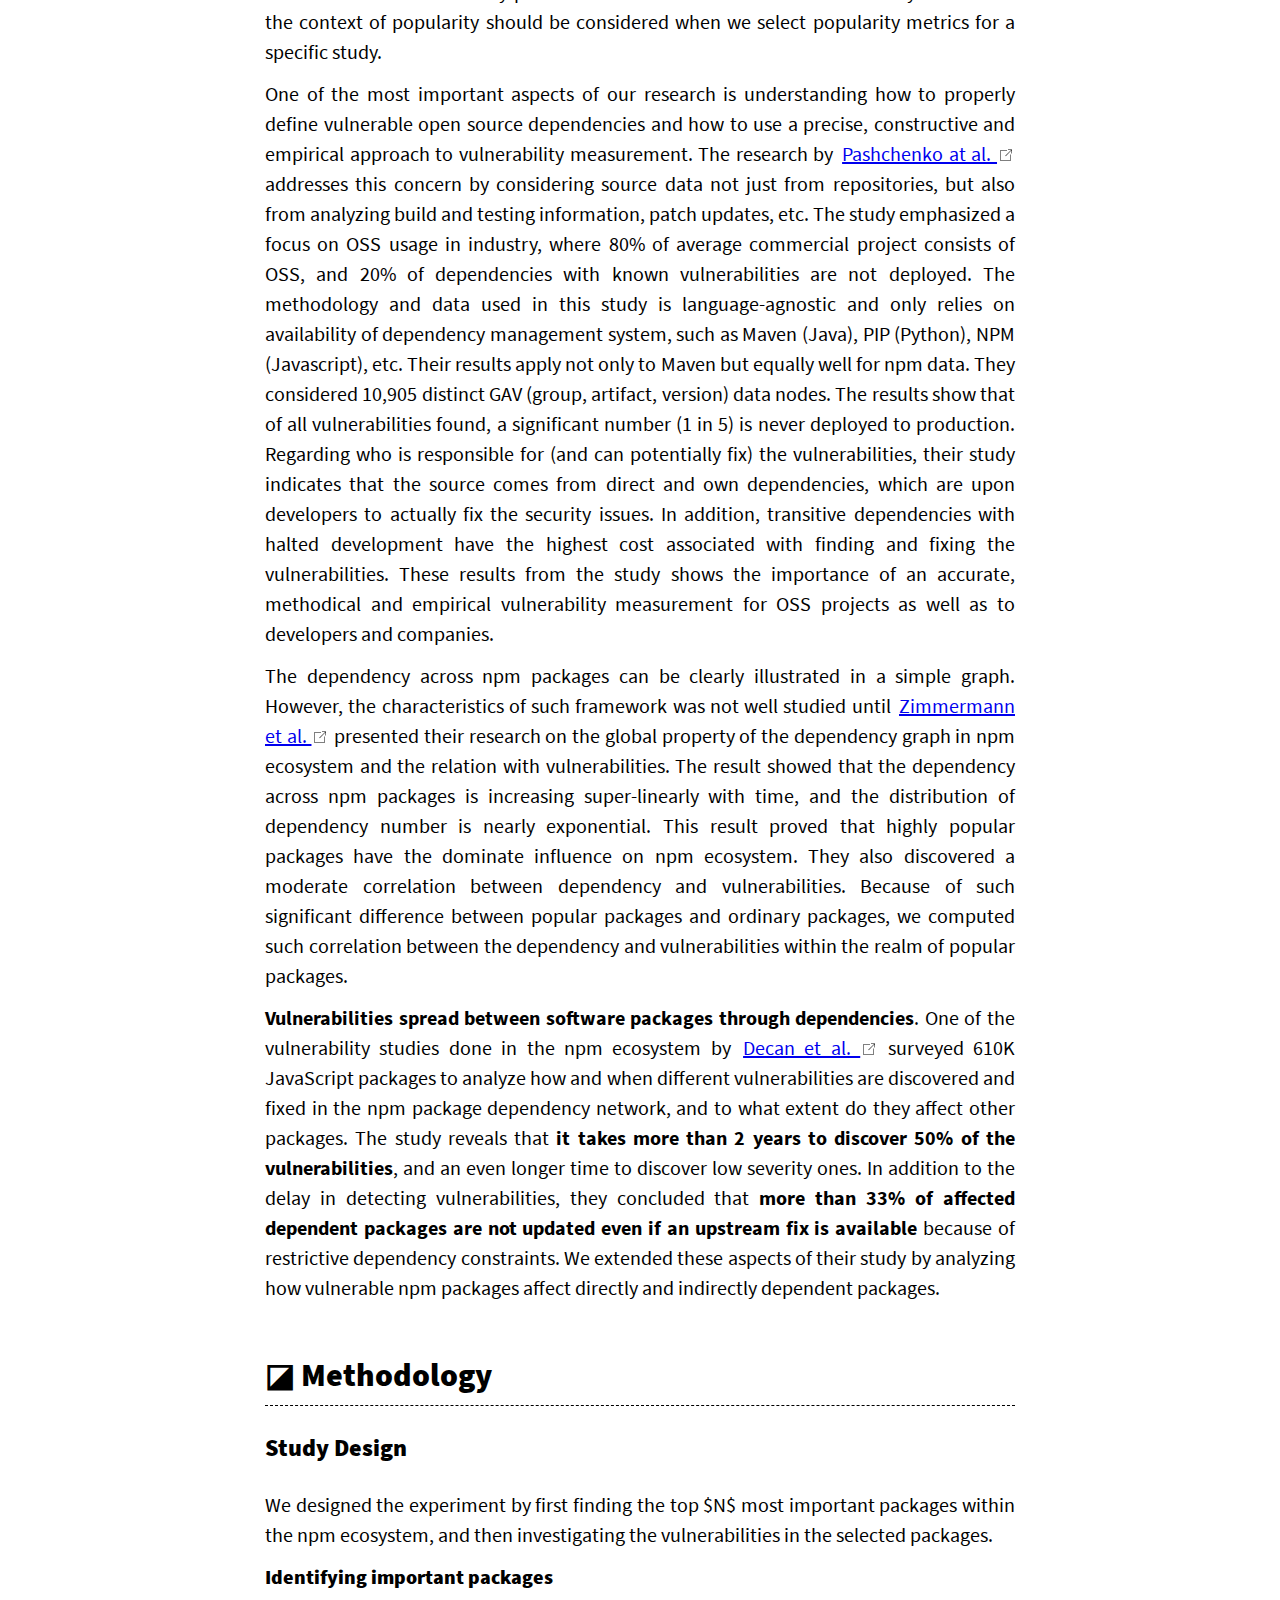
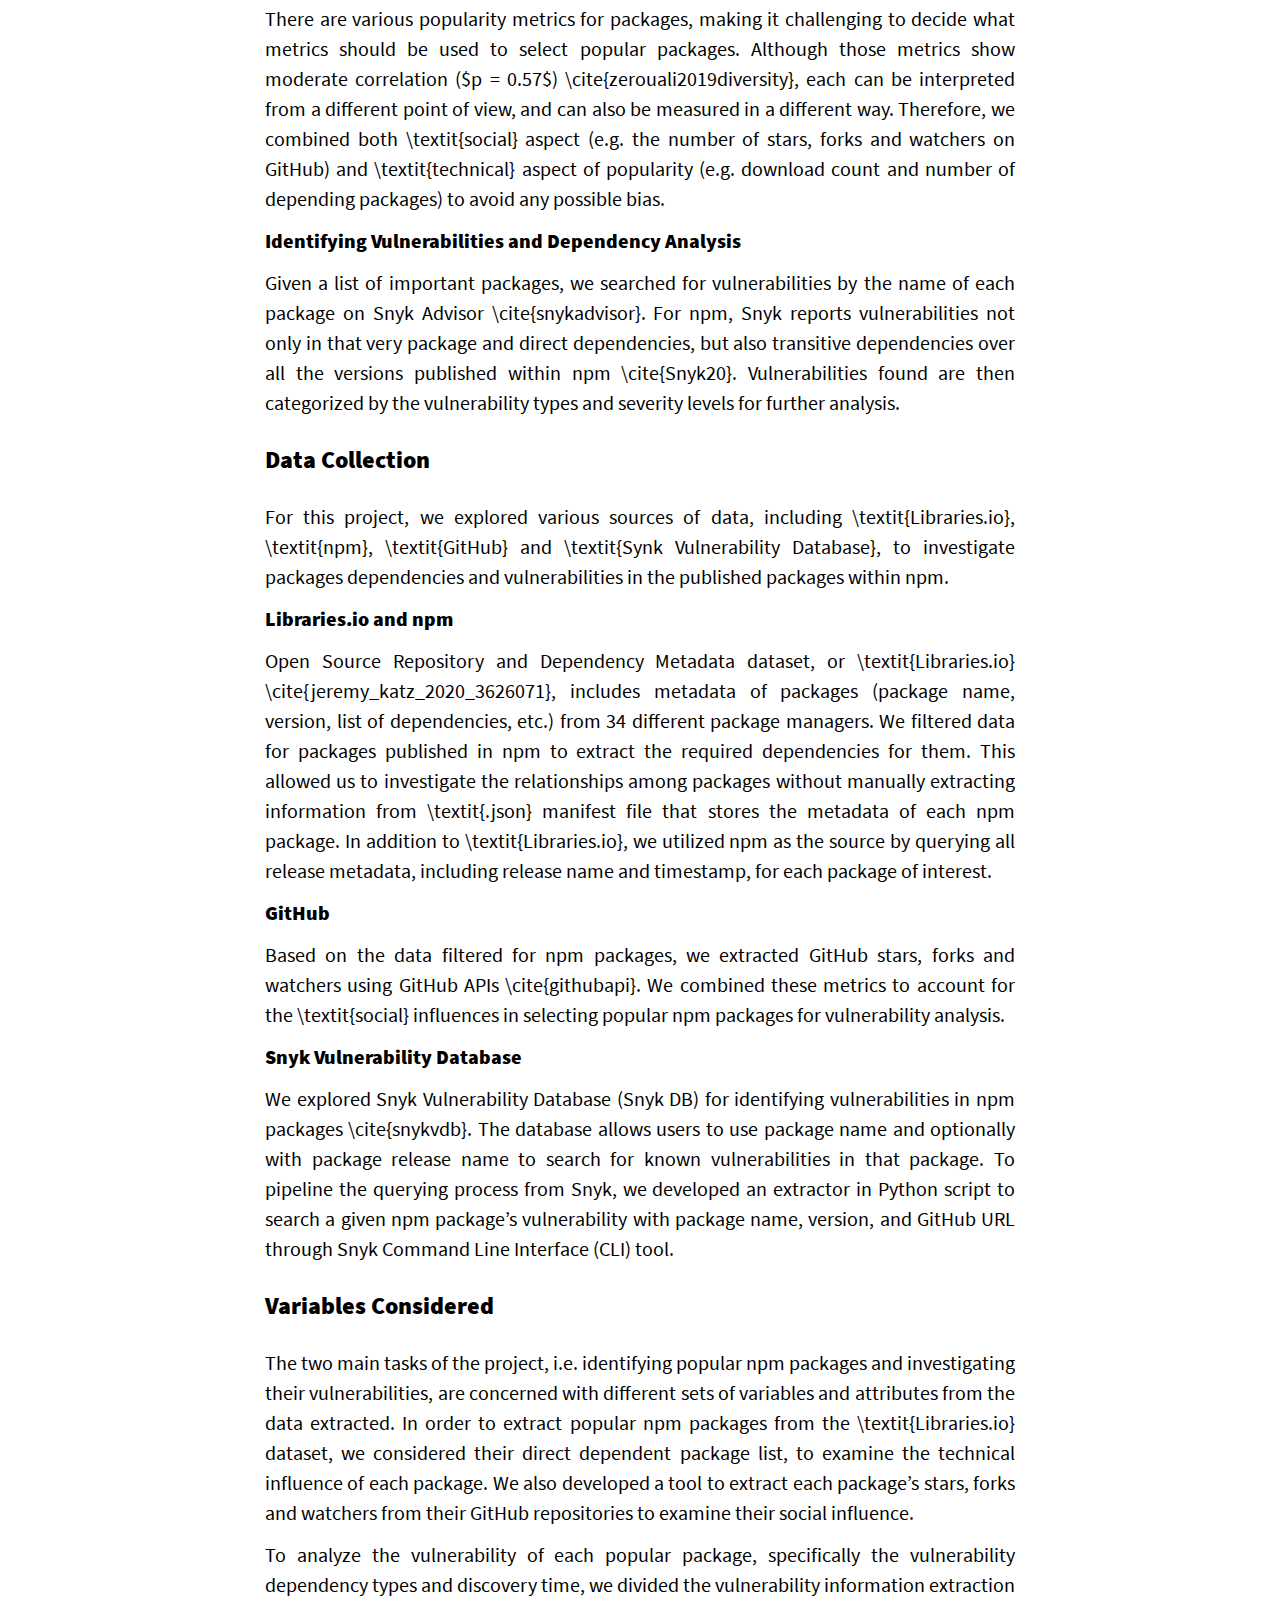
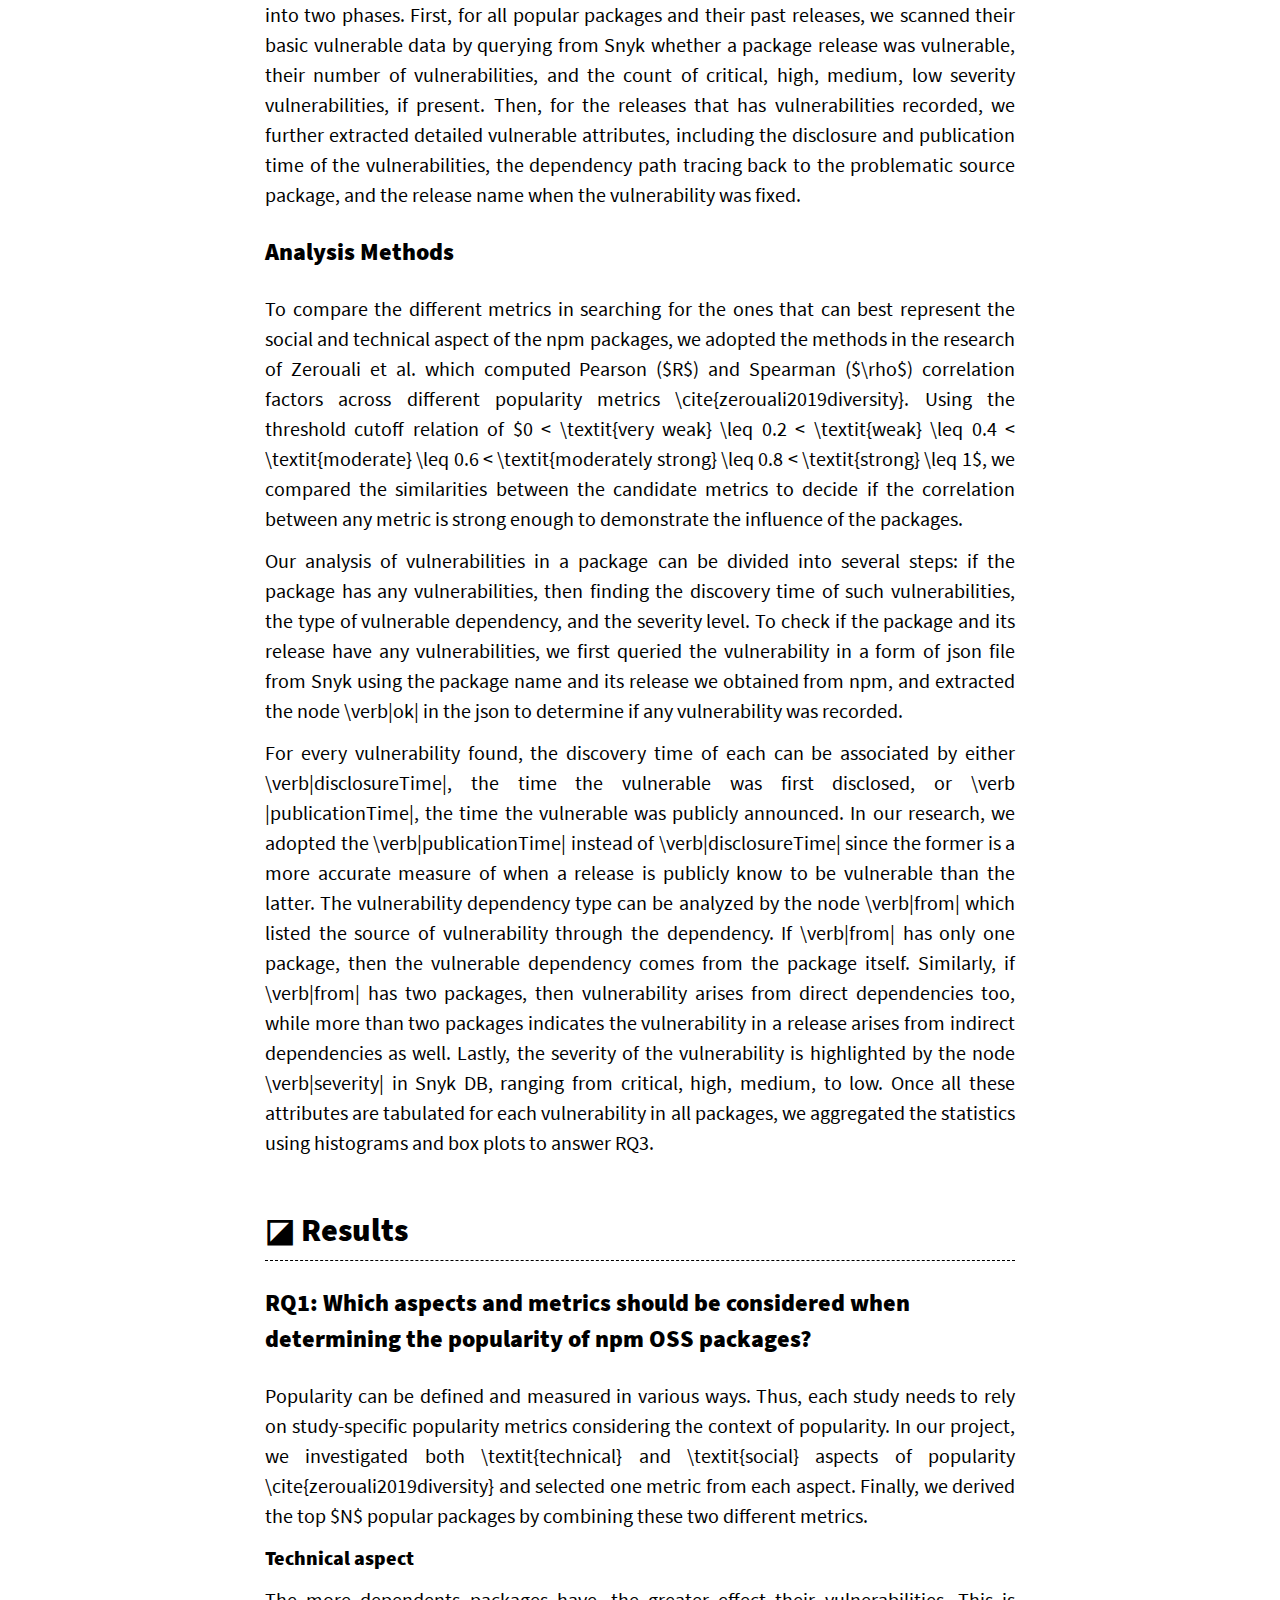
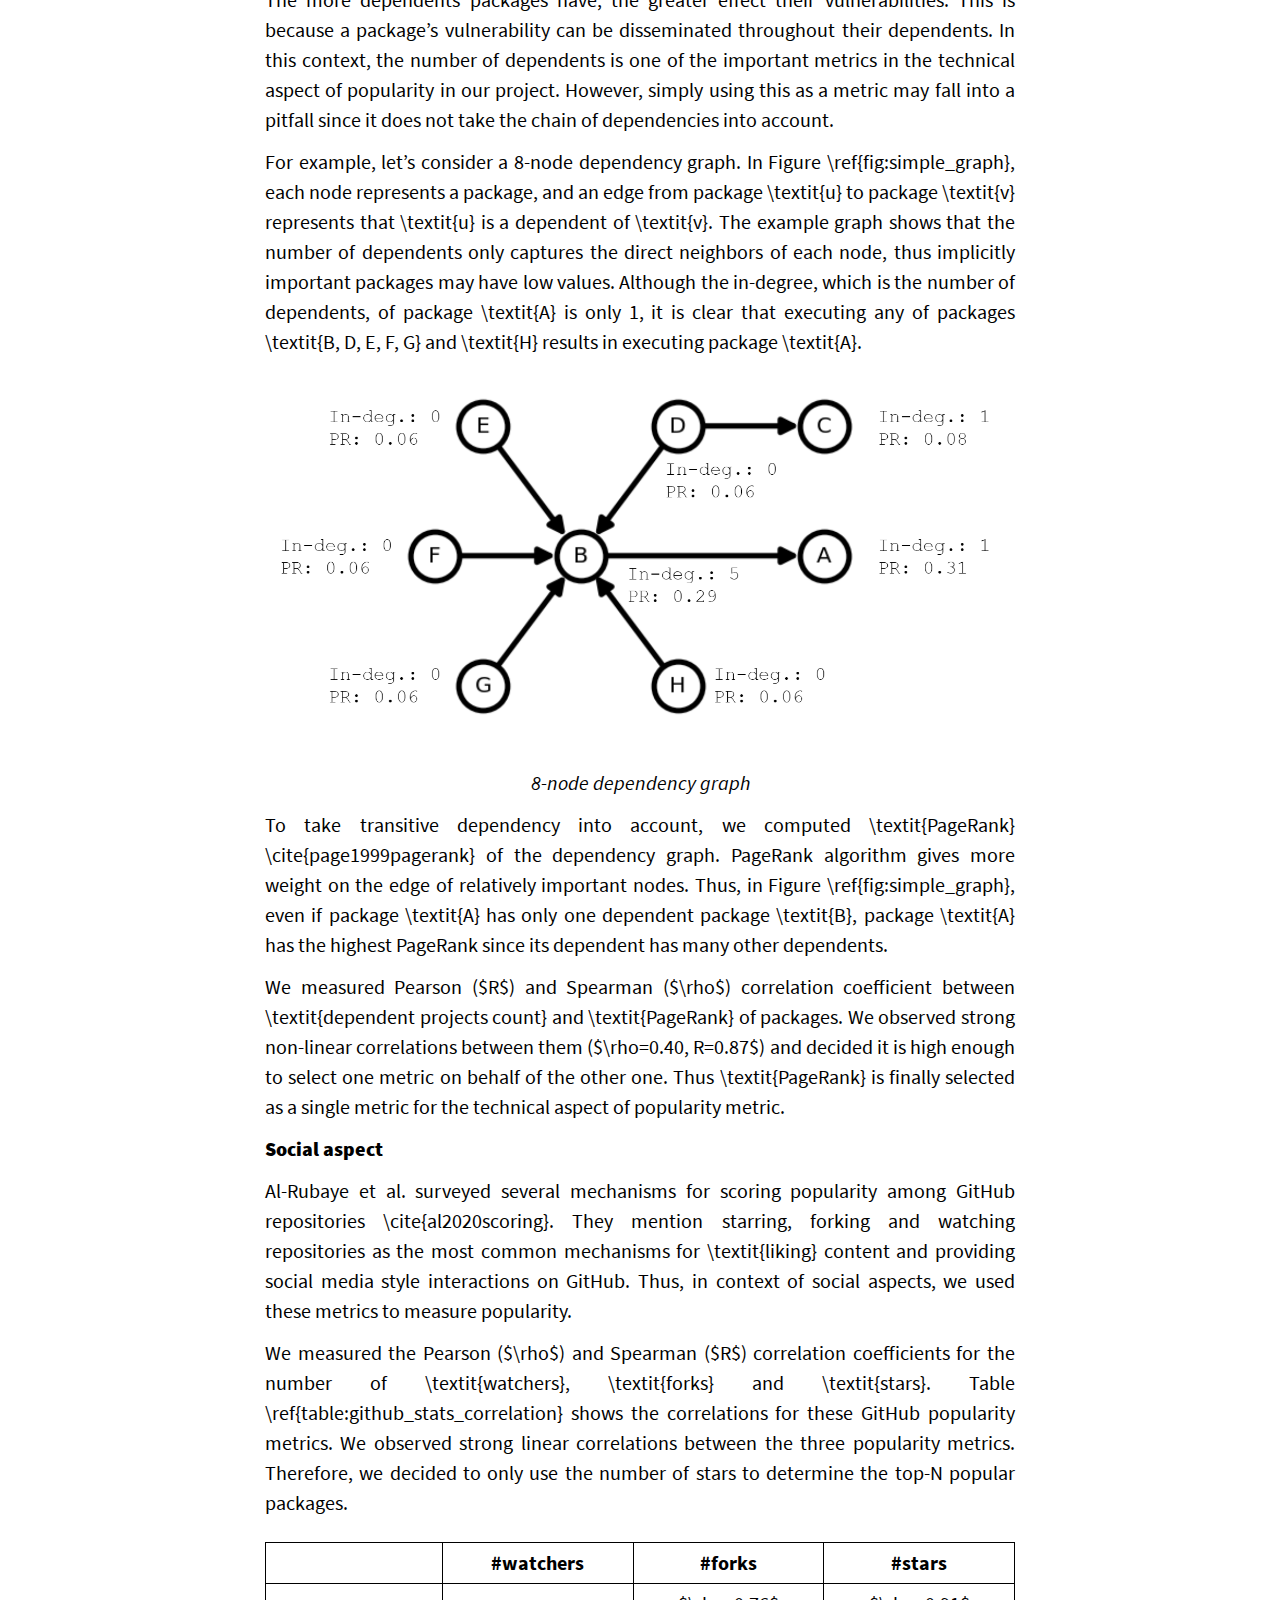
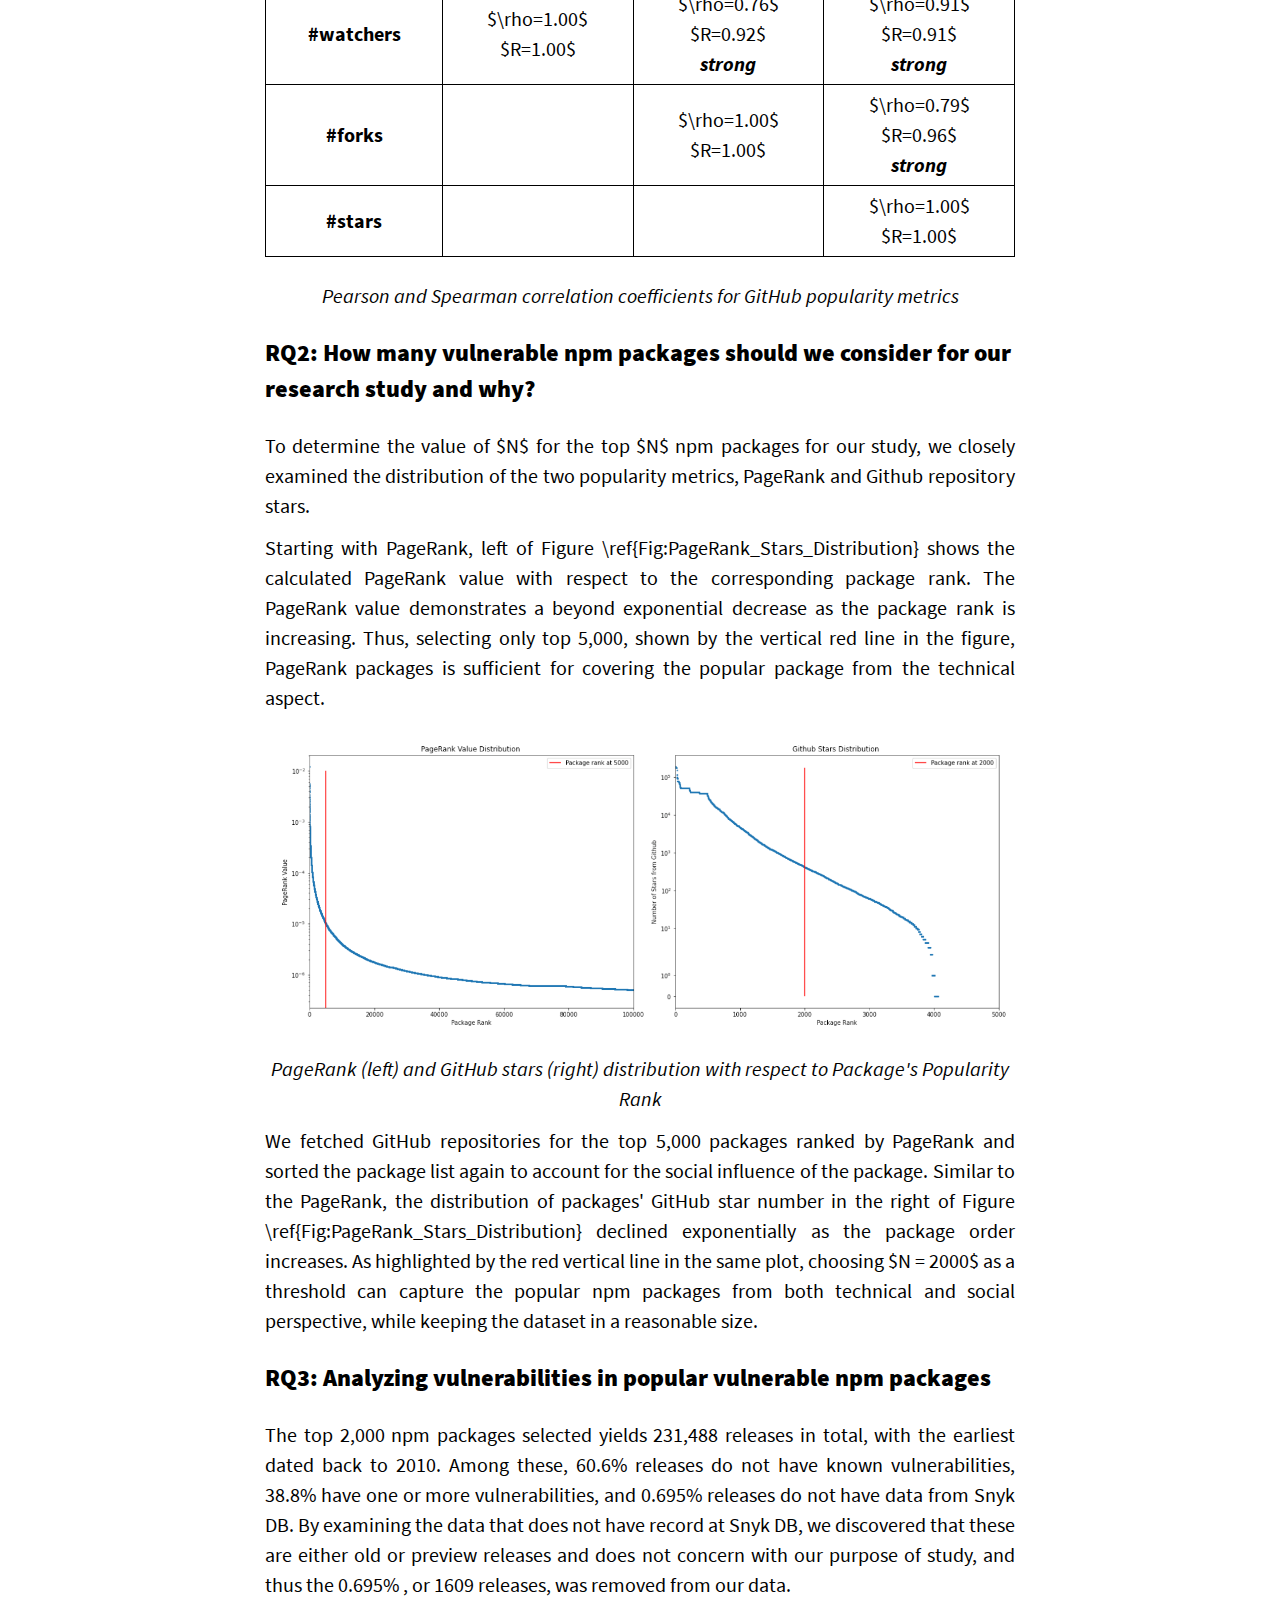
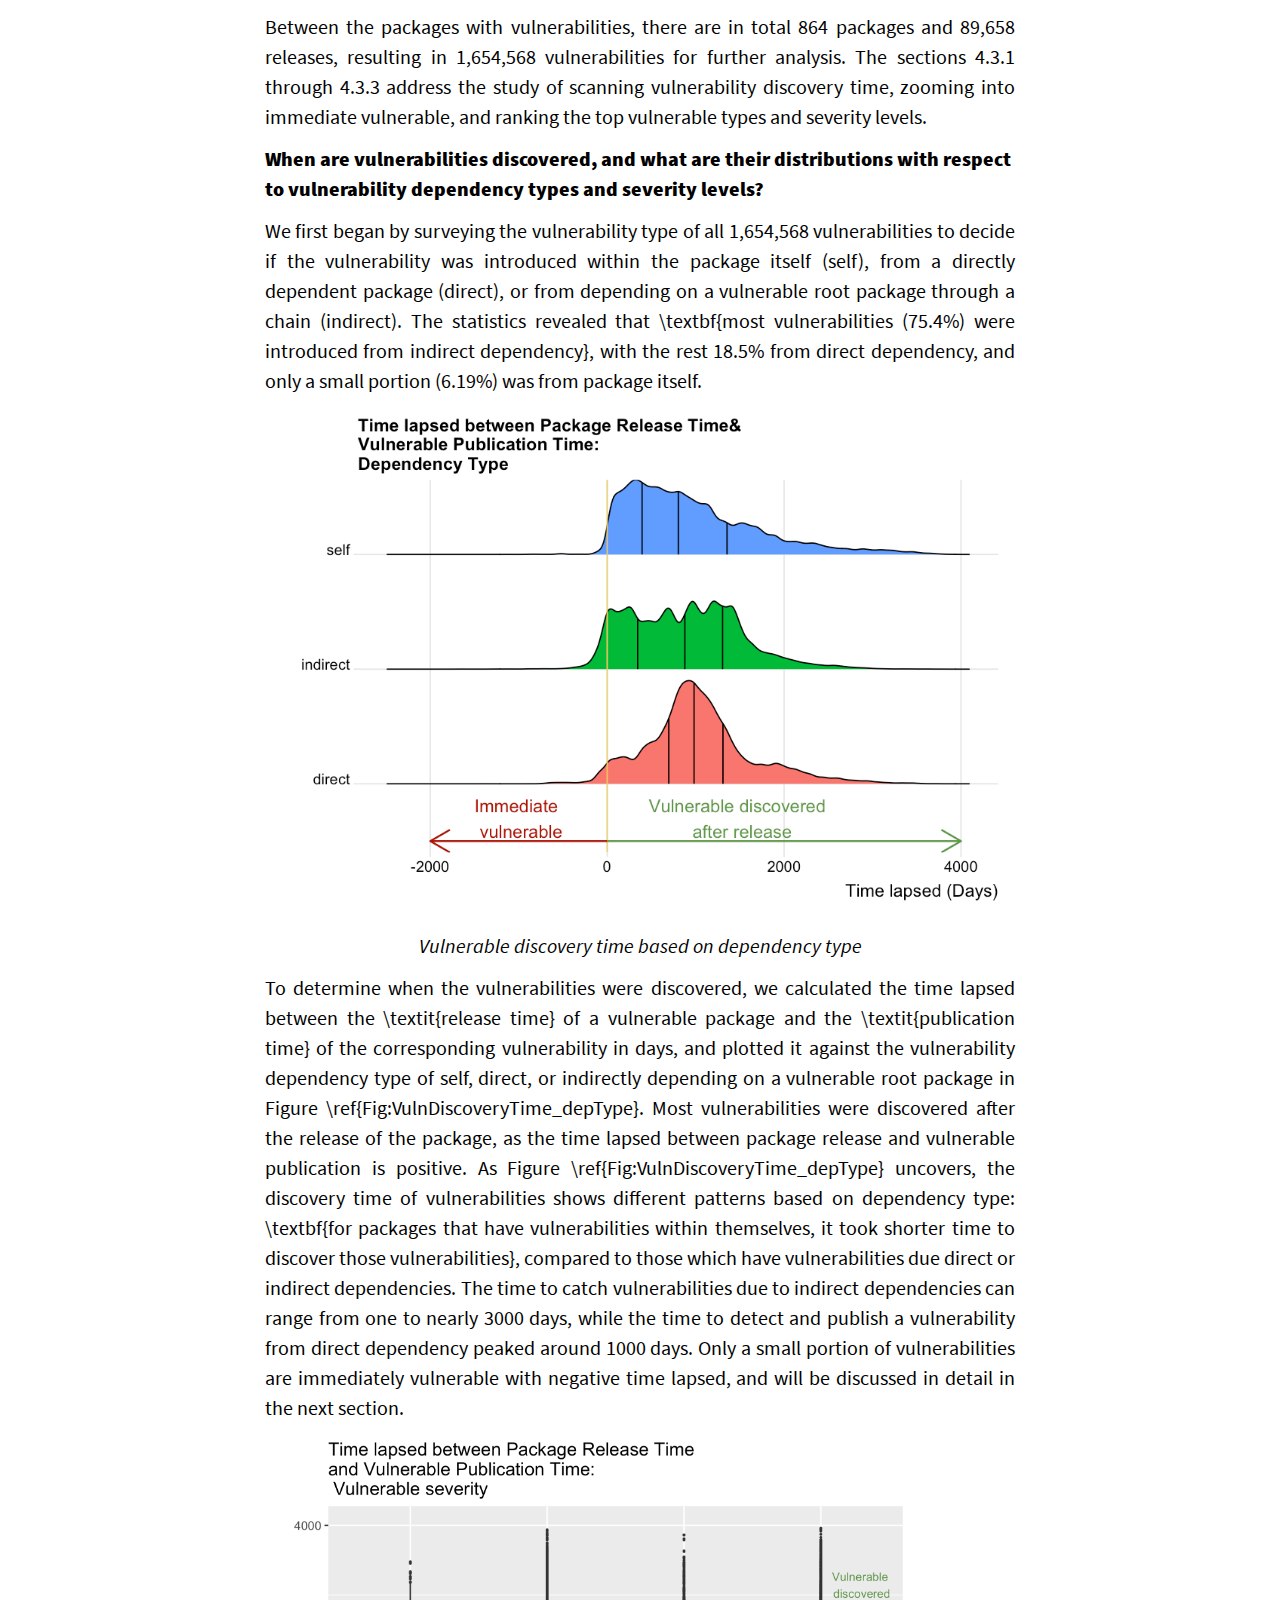
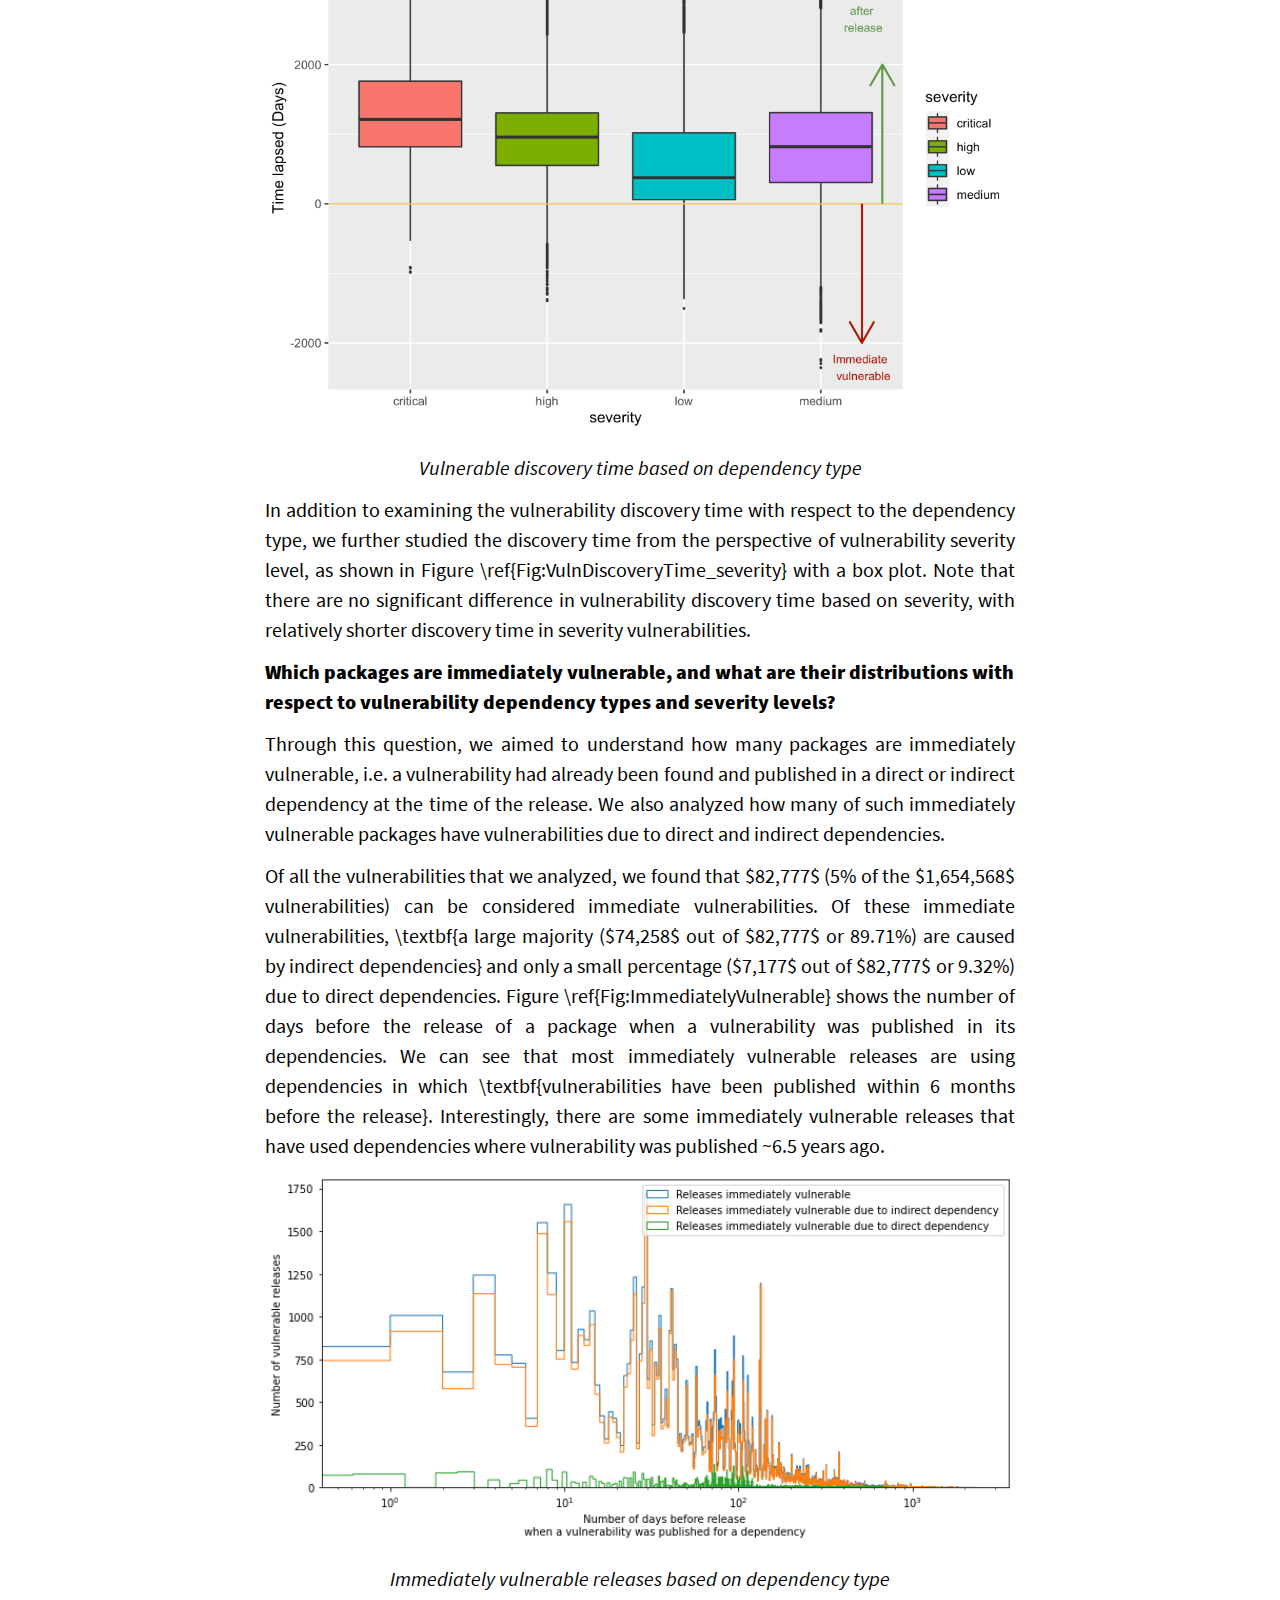
==== commit 94d4f452: "deploy: e3639e9b07161ed0b5367d5045bbdf26e7502e8d" ====
--- a/index.html
+++ b/index.html
@@ -165,10 +165,38 @@
 <li>What frameworks have been established to trace vulnerabilities through dependency analysis?</li>
 <li>What vulnerability studies have been conducted specifically for npm ecosystem?</li>
 </ol>
-<p>The very first task in our study is identifying popular packages. However, it is not trivial to decide which popularity metrics to consider since there are diverse criteria of popularity. As a case study, Zerouali et al. computed Spearman ($\rho$) correlation factors between 9 different popularity metrics for a large dataset of 175k npm packages \cite{zerouali2019diversity}. Indeed, they found that many popularity metrics are not strongly correlated ($\rho=0.57$), which implies that the use of different metrics may produce different outcomes. This result clearly shows that the context of popularity should be considered when we select popularity metrics for a specific study.</p>
-<p>One of the most important aspects of our research is understanding how to properly define vulnerable open source dependencies and how to use a precise, constructive and empirical approach to vulnerability measurement. The research by Pashchenko at al. addresses this concern by considering source data not just from repositories, but also from analyzing build and testing information, patch updates, etc. \cite{pashchenko2018vulnerable}. The study emphasized a focus on OSS usage in industry, where 80% of average commercial project consists of OSS, and 20% of dependencies with known vulnerabilities are not deployed. The methodology and data used in this study is language-agnostic and only relies on availability of dependency management system, such as Maven (Java), PIP (Python), NPM (Javascript), etc. Their results apply not only to Maven but equally well for npm data. They considered 10905 distinct GAV (group, artifact, version) data nodes. The results show that of all vulnerabilities found, a significant number (1 in 5) is never deployed to production. Regarding who is responsible for (and can potentially fix) the vulnerabilities, their study indicates that the source comes from direct and own dependencies, which are upon developers to actually fix the security issues. In addition, transitive dependencies with halted development have the highest cost associated with finding and fixing the vulnerabilities. These results from the study shows the importance of an accurate, methodical and empirical vulnerability measurement for OSS projects as well as to developers and companies.</p>
-<p>The dependency across npm packages can be clearly illustrated in a simple graph. However, the characteristics of such framework was not well studied until Zimmermann et al. presented their research on the global property of the dependency graph in npm ecosystem and the relation with vulnerabilities. The result showed that the dependency across npm packages is increasing super-linearly with time, and the distribution of dependency number is nearly exponential \cite{zimmermann2019small}. This result proved that highly popular packages have the dominate influence on npm ecosystem. Zimmermann et al. also discovered a moderate correlation between dependency and vulnerabilities \cite{zimmermann2019small}. Because of such significant difference between popular packages and ordinary packages, we computed such correlation between the dependency and vulnerabilities within the realm of popular packages.</p>
-<p>Vulnerabilities spread between software packages through dependencies. One of the vulnerability studies done in the npm ecosystem by Decan et al. surveyed 610k JavaScript packages to analyze how and when different vulnerabilities are discovered and fixed in the npm package dependency network, and to what extent do they affect other packages \cite{decan2018impact}. The study reveals that it takes more than 2 years to discover 50% of the vulnerabilities, and an even longer time to discover low severity ones. In addition to the delay in detecting vulnerabilities, they concluded that more than 33% of affected dependent packages are not updated even if an upstream fix is available because of restrictive dependency constraints. We extended these aspects of their study by analyzing how vulnerable npm packages affect directly and indirectly dependent packages.</p>
+<p>The very first task in our study is identifying popular packages. However, it is not trivial to decide which popularity metrics to consider since there are diverse criteria of popularity. As a case study,
+<span class=link-wrapper>
+<a href=https://www.researchgate.net/profile/Gregorio-Robles/publication/330382560_On_the_Diversity_of_Software_Package_Popularity_Metrics_An_Empirical_Study_of_npm/links/5c47ae82a6fdccd6b5c182c7/On-the-Diversity-of-Software-Package-Popularity-Metrics-An-Empirical-Study-of-npm.pdf target=_blank>
+Zerouali et al.
+</a>
+<img src=./assets/img/icons/external-link-icon.svg height=12 width=12>
+</span>
+computed Spearman (ρ) correlation factors between 9 different popularity metrics for a large dataset of 175K npm packages. Indeed, they found that many popularity metrics are not strongly correlated (ρ=0.57), which implies that the use of different metrics may produce different outcomes. This result clearly shows that the context of popularity should be considered when we select popularity metrics for a specific study.</p>
+<p>One of the most important aspects of our research is understanding how to properly define vulnerable open source dependencies and how to use a precise, constructive and empirical approach to vulnerability measurement. The research by
+<span class=link-wrapper>
+<a href=https://www.researchgate.net/profile/Antonino-Sabetta/publication/328089558_Vulnerable_open_source_dependencies_counting_those_that_matter/links/5bd88e2da6fdcc3a8db16906/Vulnerable-open-source-dependencies-counting-those-that-matter.pdf target=_blank>
+Pashchenko at al.
+</a>
+<img src=./assets/img/icons/external-link-icon.svg height=12 width=12>
+</span>
+addresses this concern by considering source data not just from repositories, but also from analyzing build and testing information, patch updates, etc. The study emphasized a focus on OSS usage in industry, where 80% of average commercial project consists of OSS, and 20% of dependencies with known vulnerabilities are not deployed. The methodology and data used in this study is language-agnostic and only relies on availability of dependency management system, such as Maven (Java), PIP (Python), NPM (Javascript), etc. Their results apply not only to Maven but equally well for npm data. They considered 10,905 distinct GAV (group, artifact, version) data nodes. The results show that of all vulnerabilities found, a significant number (1 in 5) is never deployed to production. Regarding who is responsible for (and can potentially fix) the vulnerabilities, their study indicates that the source comes from direct and own dependencies, which are upon developers to actually fix the security issues. In addition, transitive dependencies with halted development have the highest cost associated with finding and fixing the vulnerabilities. These results from the study shows the importance of an accurate, methodical and empirical vulnerability measurement for OSS projects as well as to developers and companies.</p>
+<p>The dependency across npm packages can be clearly illustrated in a simple graph. However, the characteristics of such framework was not well studied until
+<span class=link-wrapper>
+<a href=https://www.usenix.org/system/files/sec19-zimmermann.pdf target=_blank>
+Zimmermann et al.
+</a>
+<img src=./assets/img/icons/external-link-icon.svg height=12 width=12>
+</span>
+presented their research on the global property of the dependency graph in npm ecosystem and the relation with vulnerabilities. The result showed that the dependency across npm packages is increasing super-linearly with time, and the distribution of dependency number is nearly exponential. This result proved that highly popular packages have the dominate influence on npm ecosystem. They also discovered a moderate correlation between dependency and vulnerabilities. Because of such significant difference between popular packages and ordinary packages, we computed such correlation between the dependency and vulnerabilities within the realm of popular packages.</p>
+<p><strong>Vulnerabilities spread between software packages through dependencies</strong>. One of the vulnerability studies done in the npm ecosystem by
+<span class=link-wrapper>
+<a href=https://dl.acm.org/doi/pdf/10.1145/3196398.3196401 target=_blank>
+Decan et al.
+</a>
+<img src=./assets/img/icons/external-link-icon.svg height=12 width=12>
+</span>
+surveyed 610K JavaScript packages to analyze how and when different vulnerabilities are discovered and fixed in the npm package dependency network, and to what extent do they affect other packages. The study reveals that <strong>it takes more than 2 years to discover 50% of the vulnerabilities</strong>, and an even longer time to discover low severity ones. In addition to the delay in detecting vulnerabilities, they concluded that <strong>more than 33% of affected dependent packages are not updated even if an upstream fix is available</strong> because of restrictive dependency constraints. We extended these aspects of their study by analyzing how vulnerable npm packages affect directly and indirectly dependent packages.</p>
 <h2 id=methodology>Methodology</h2>
 <h3 id=study-design>Study Design</h3>
 <p>We designed the experiment by first finding the top $N$ most important packages within the npm ecosystem, and then investigating the vulnerabilities in the selected packages.</p>
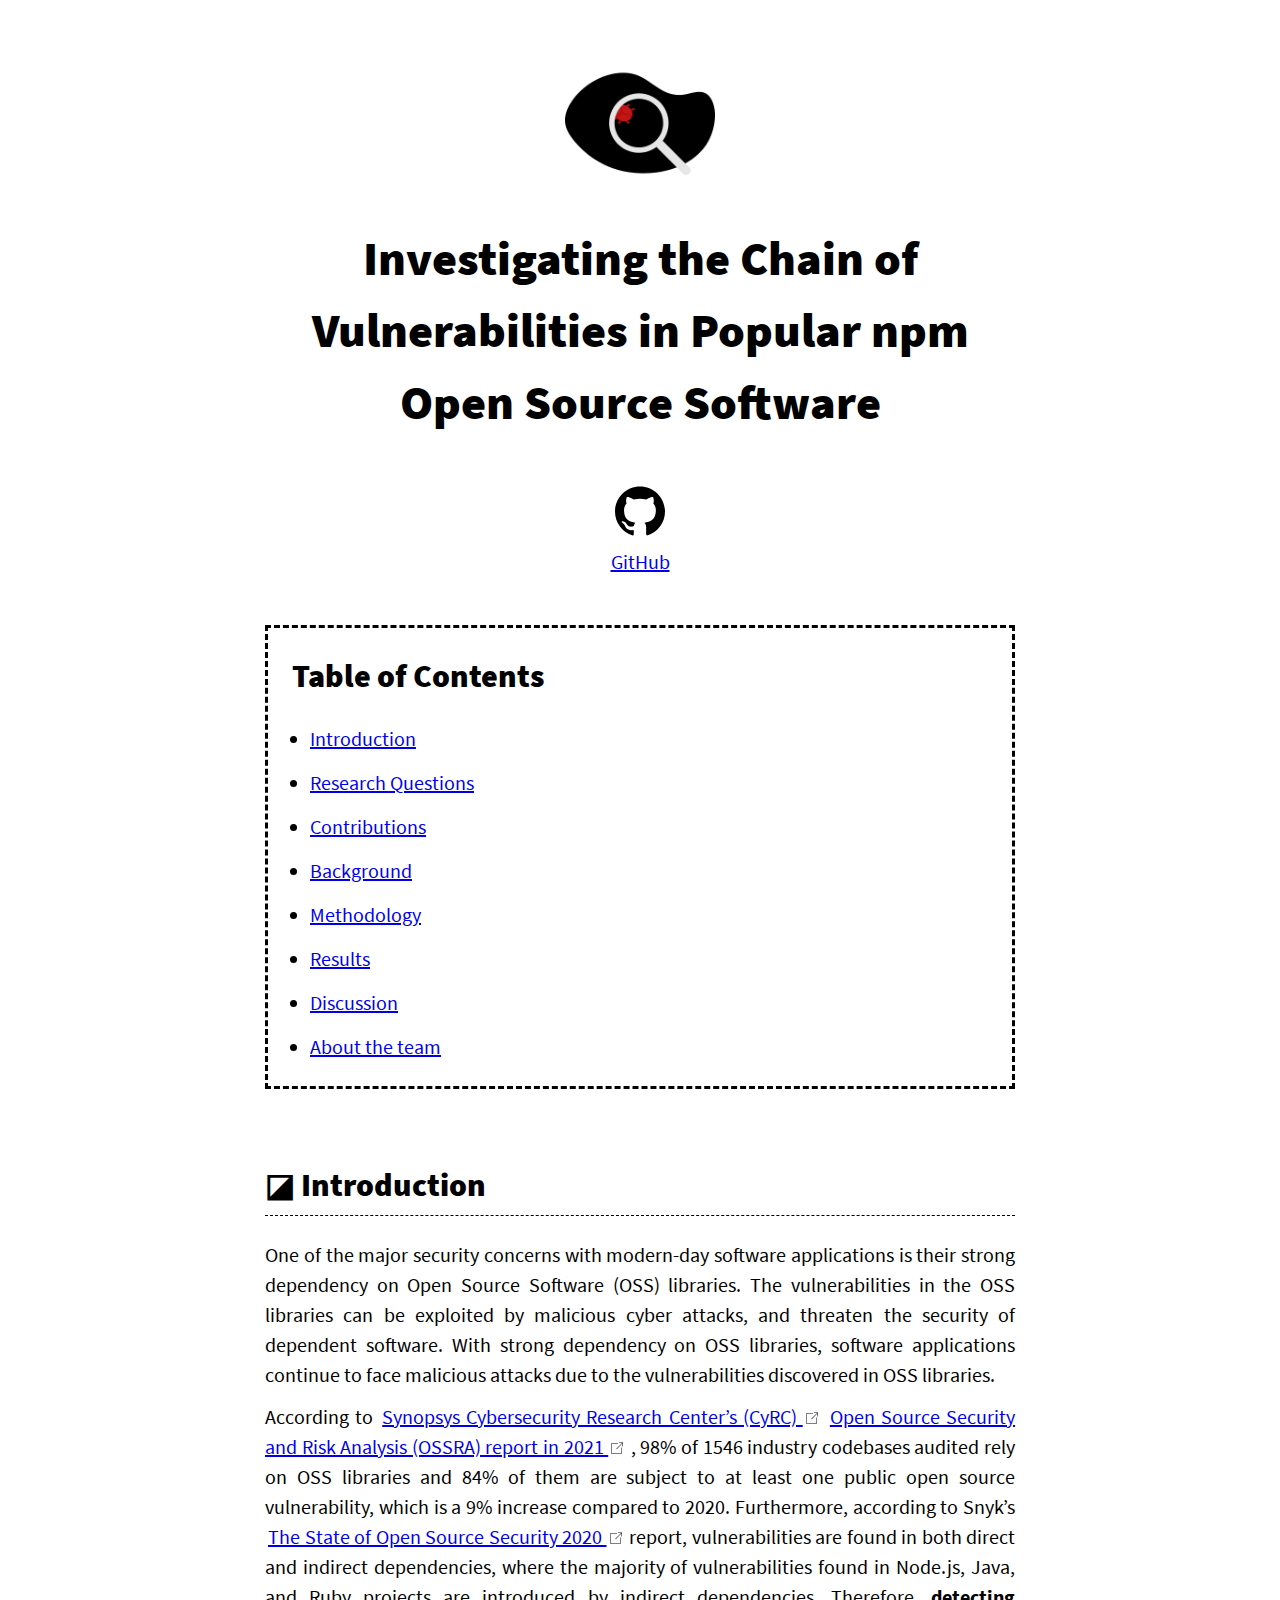
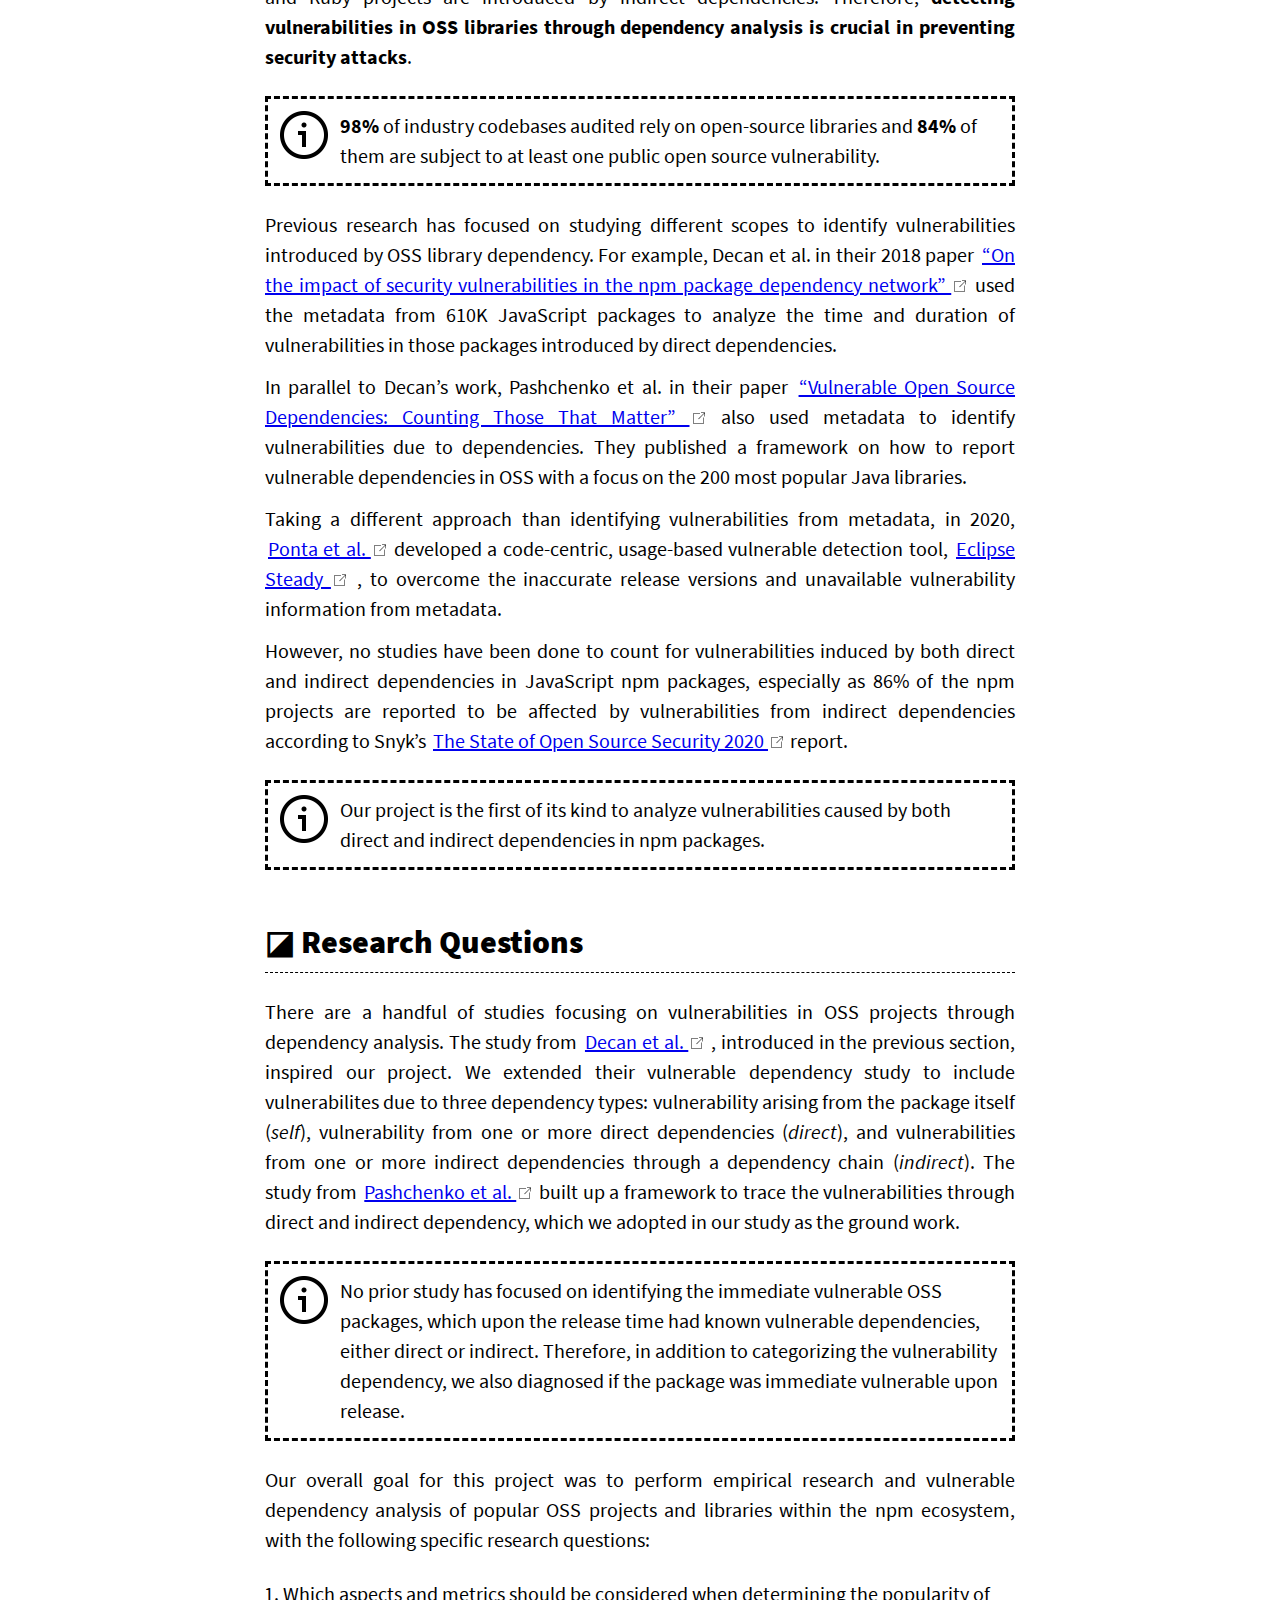
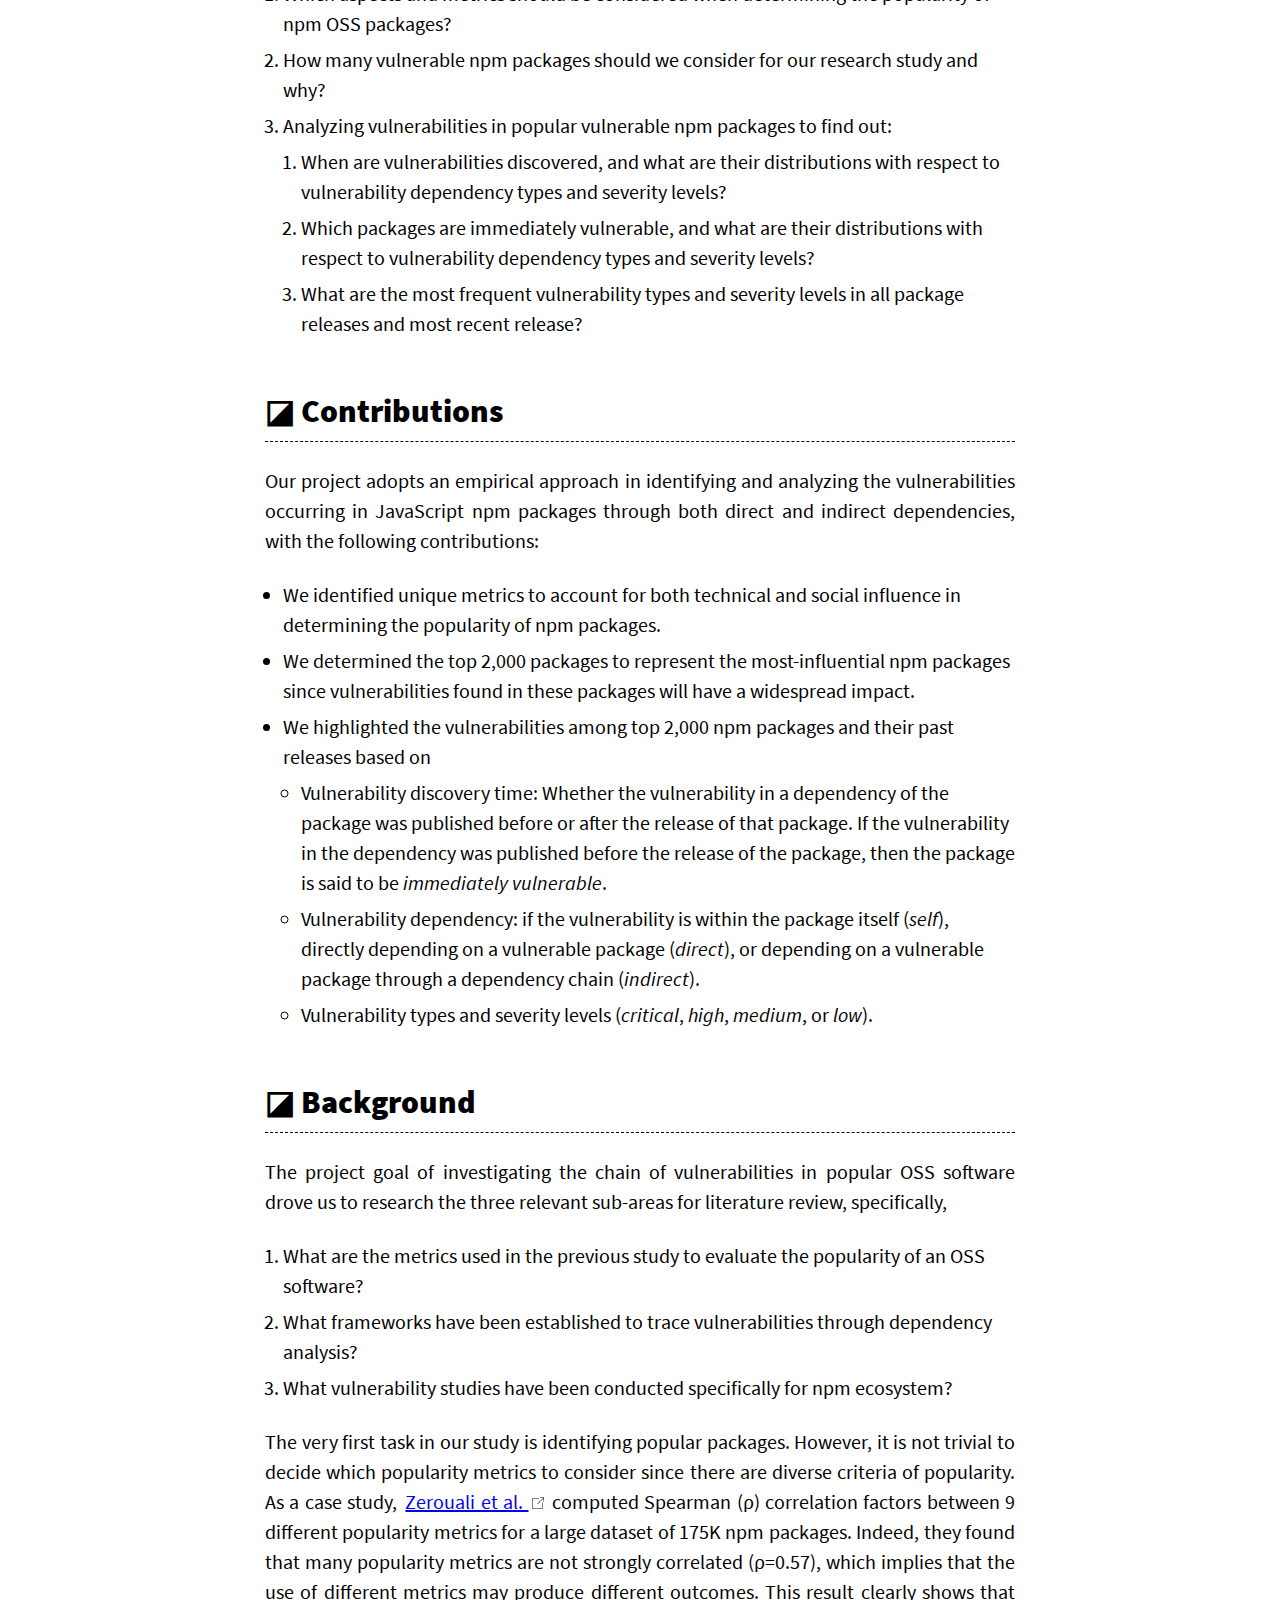
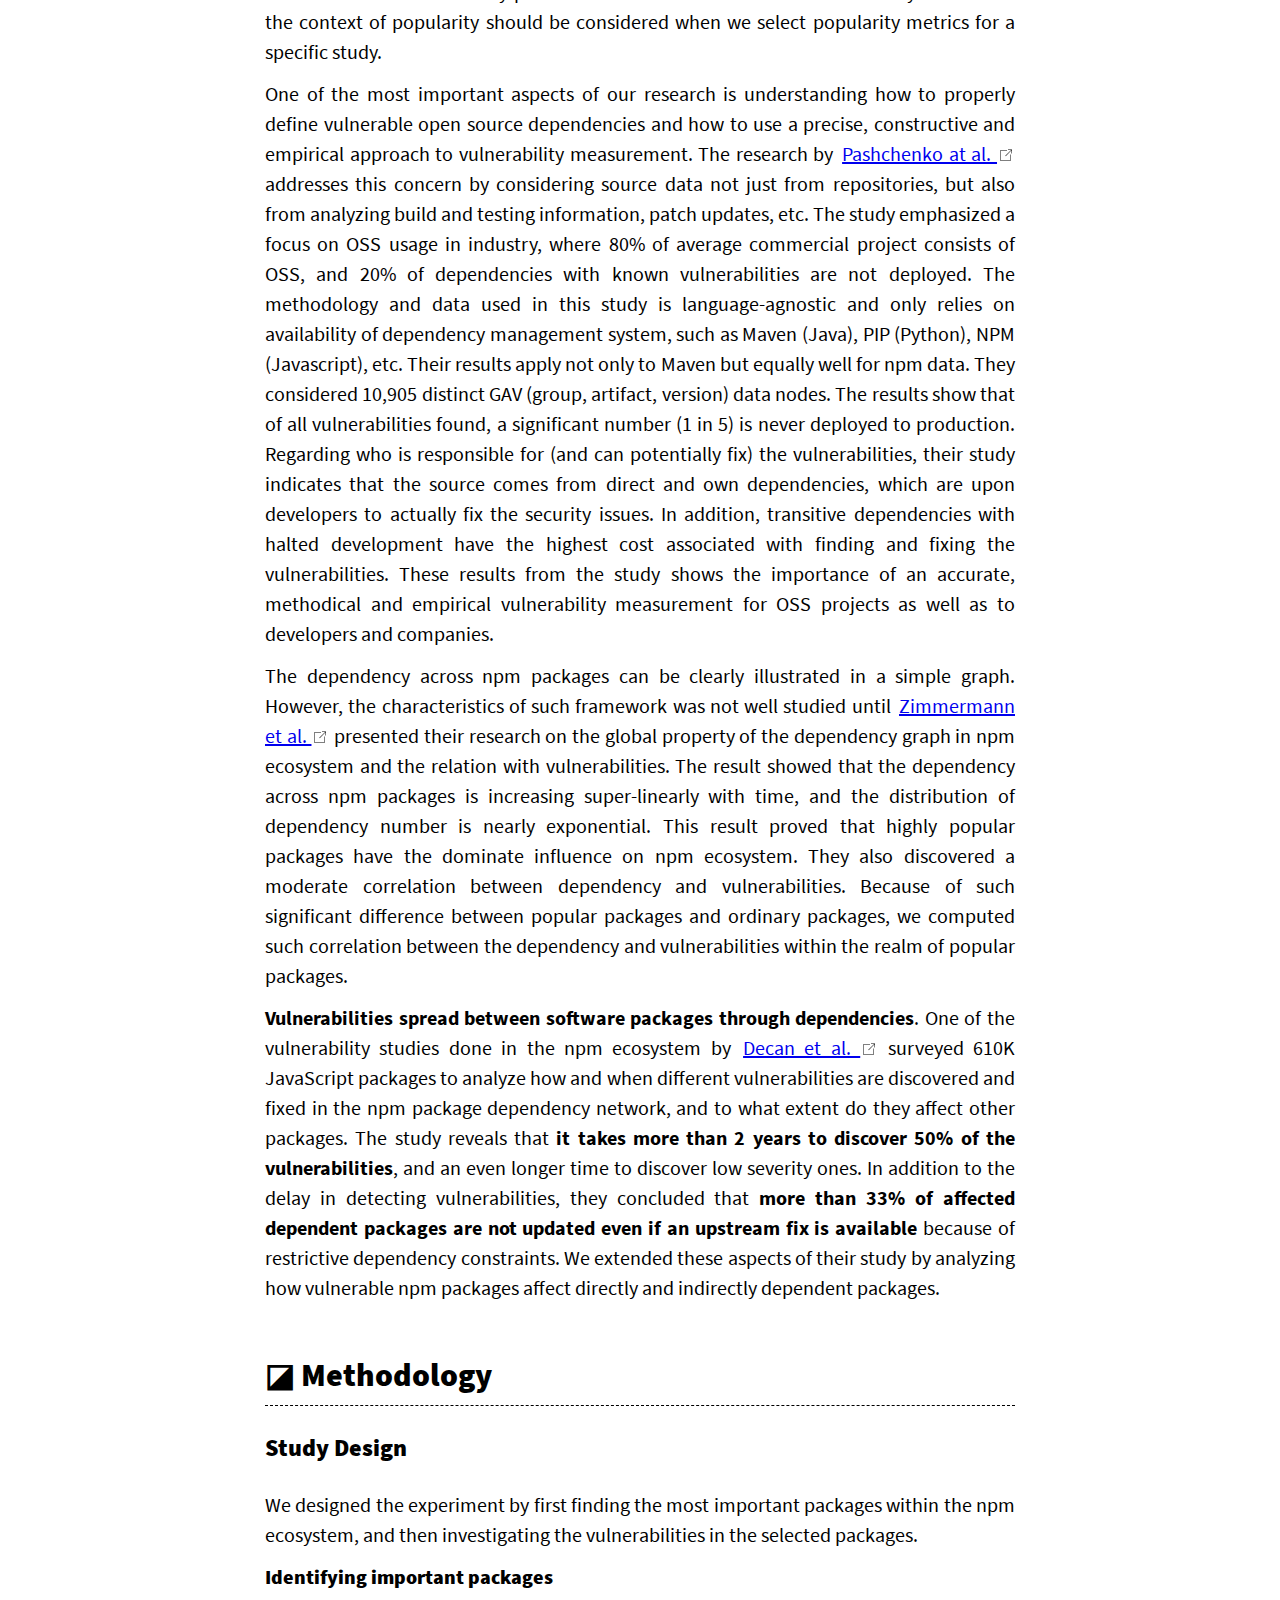
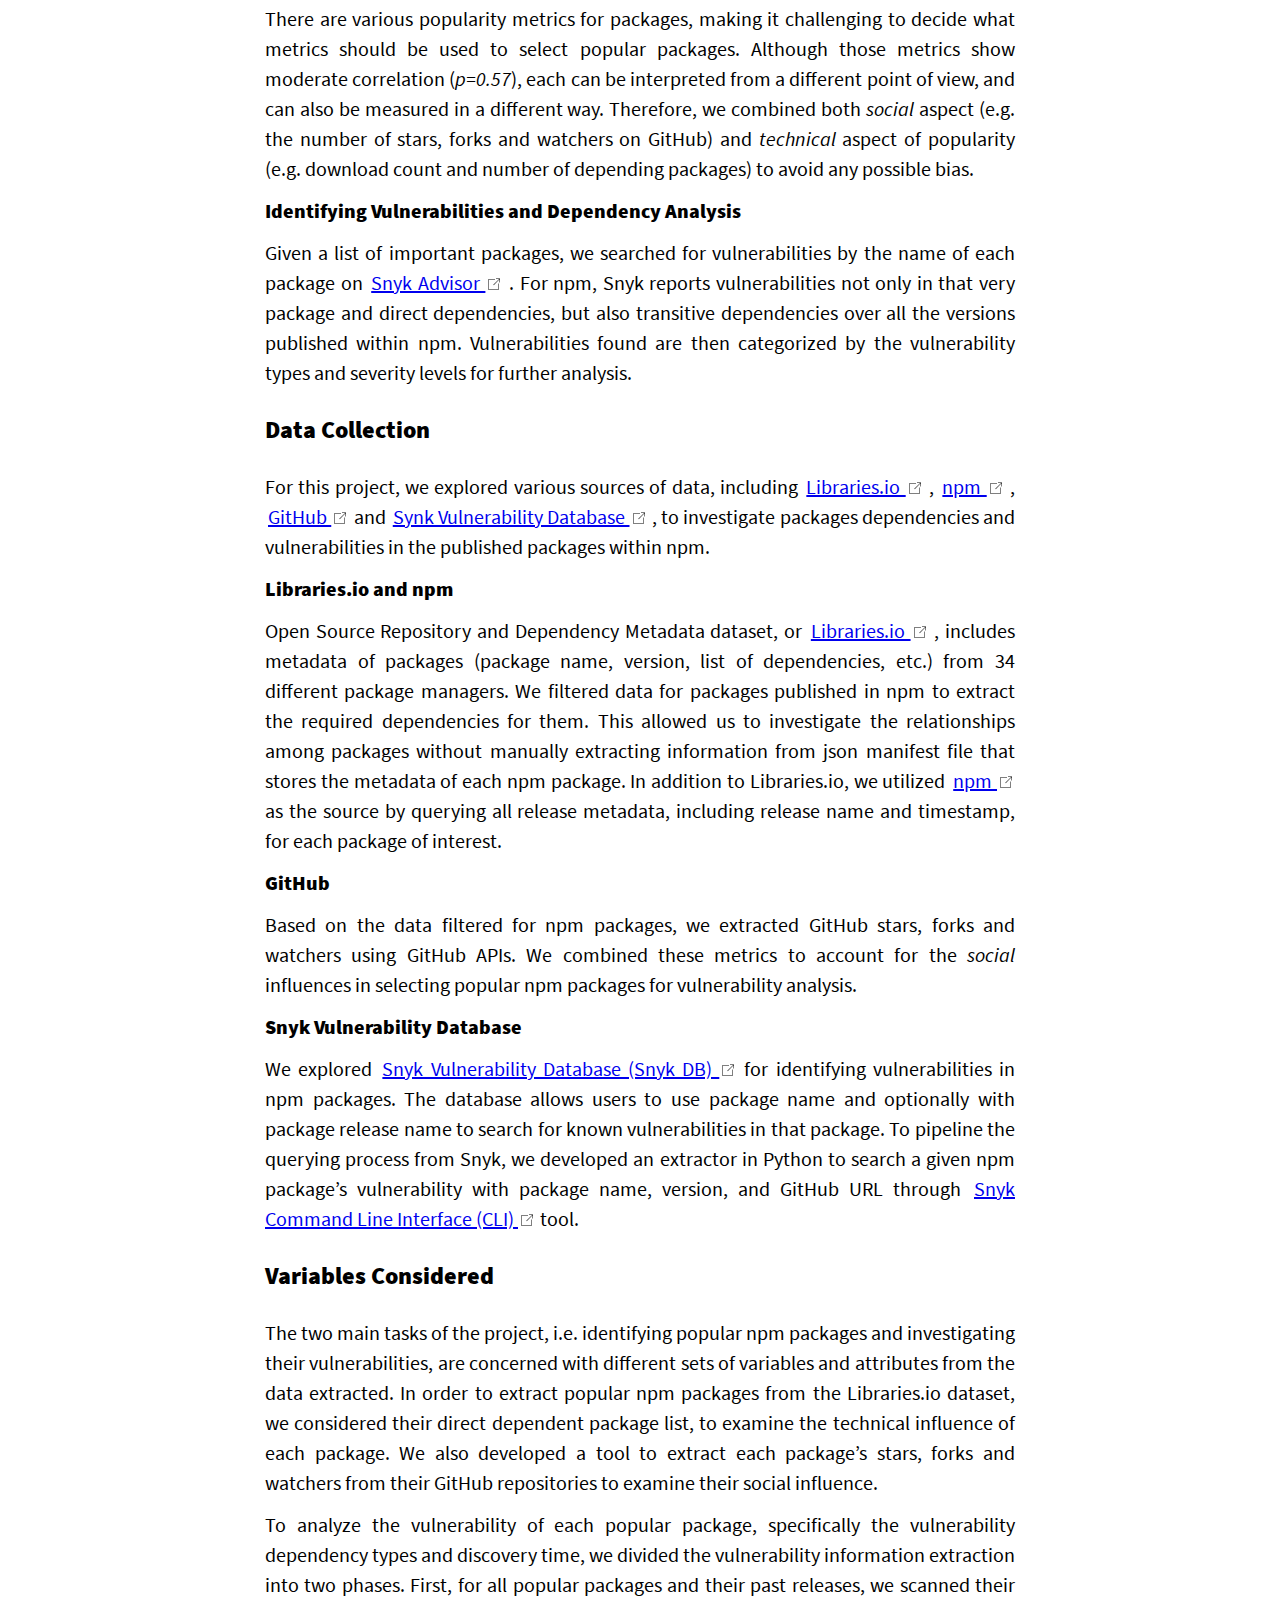
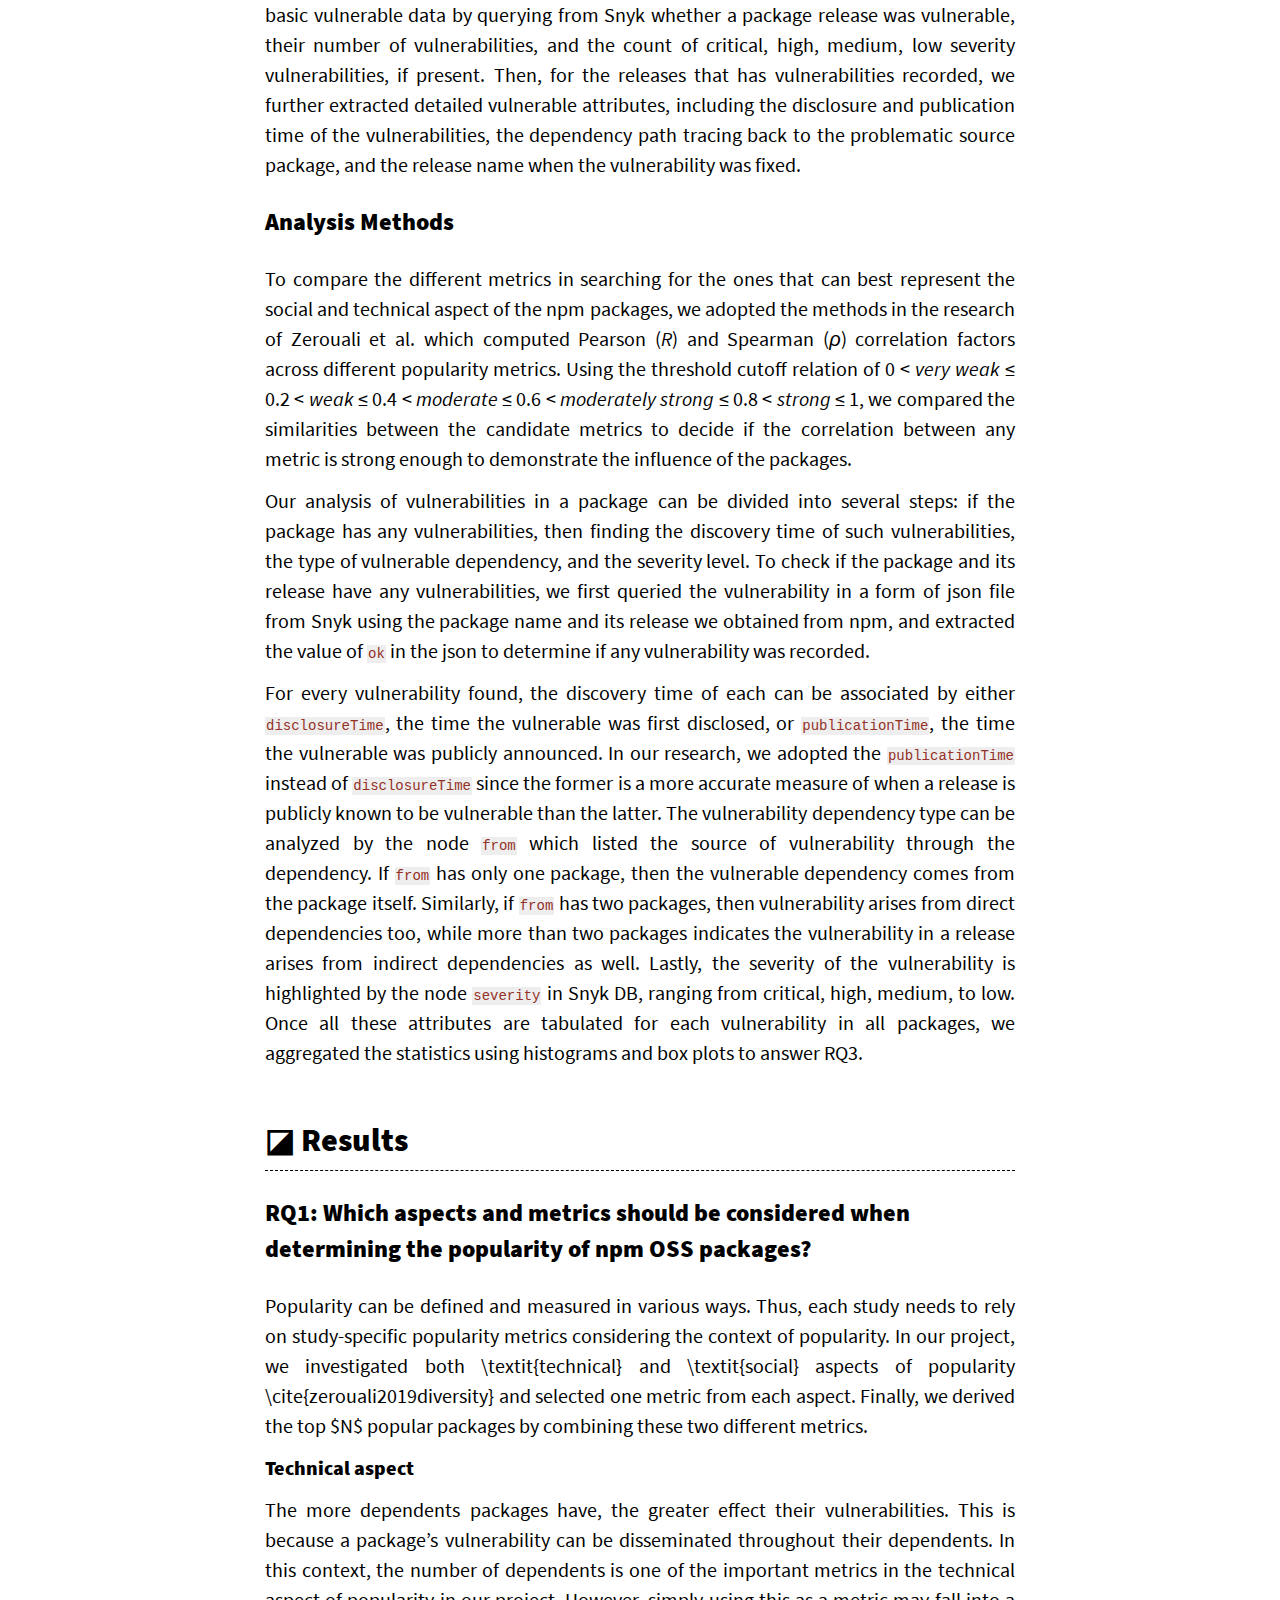
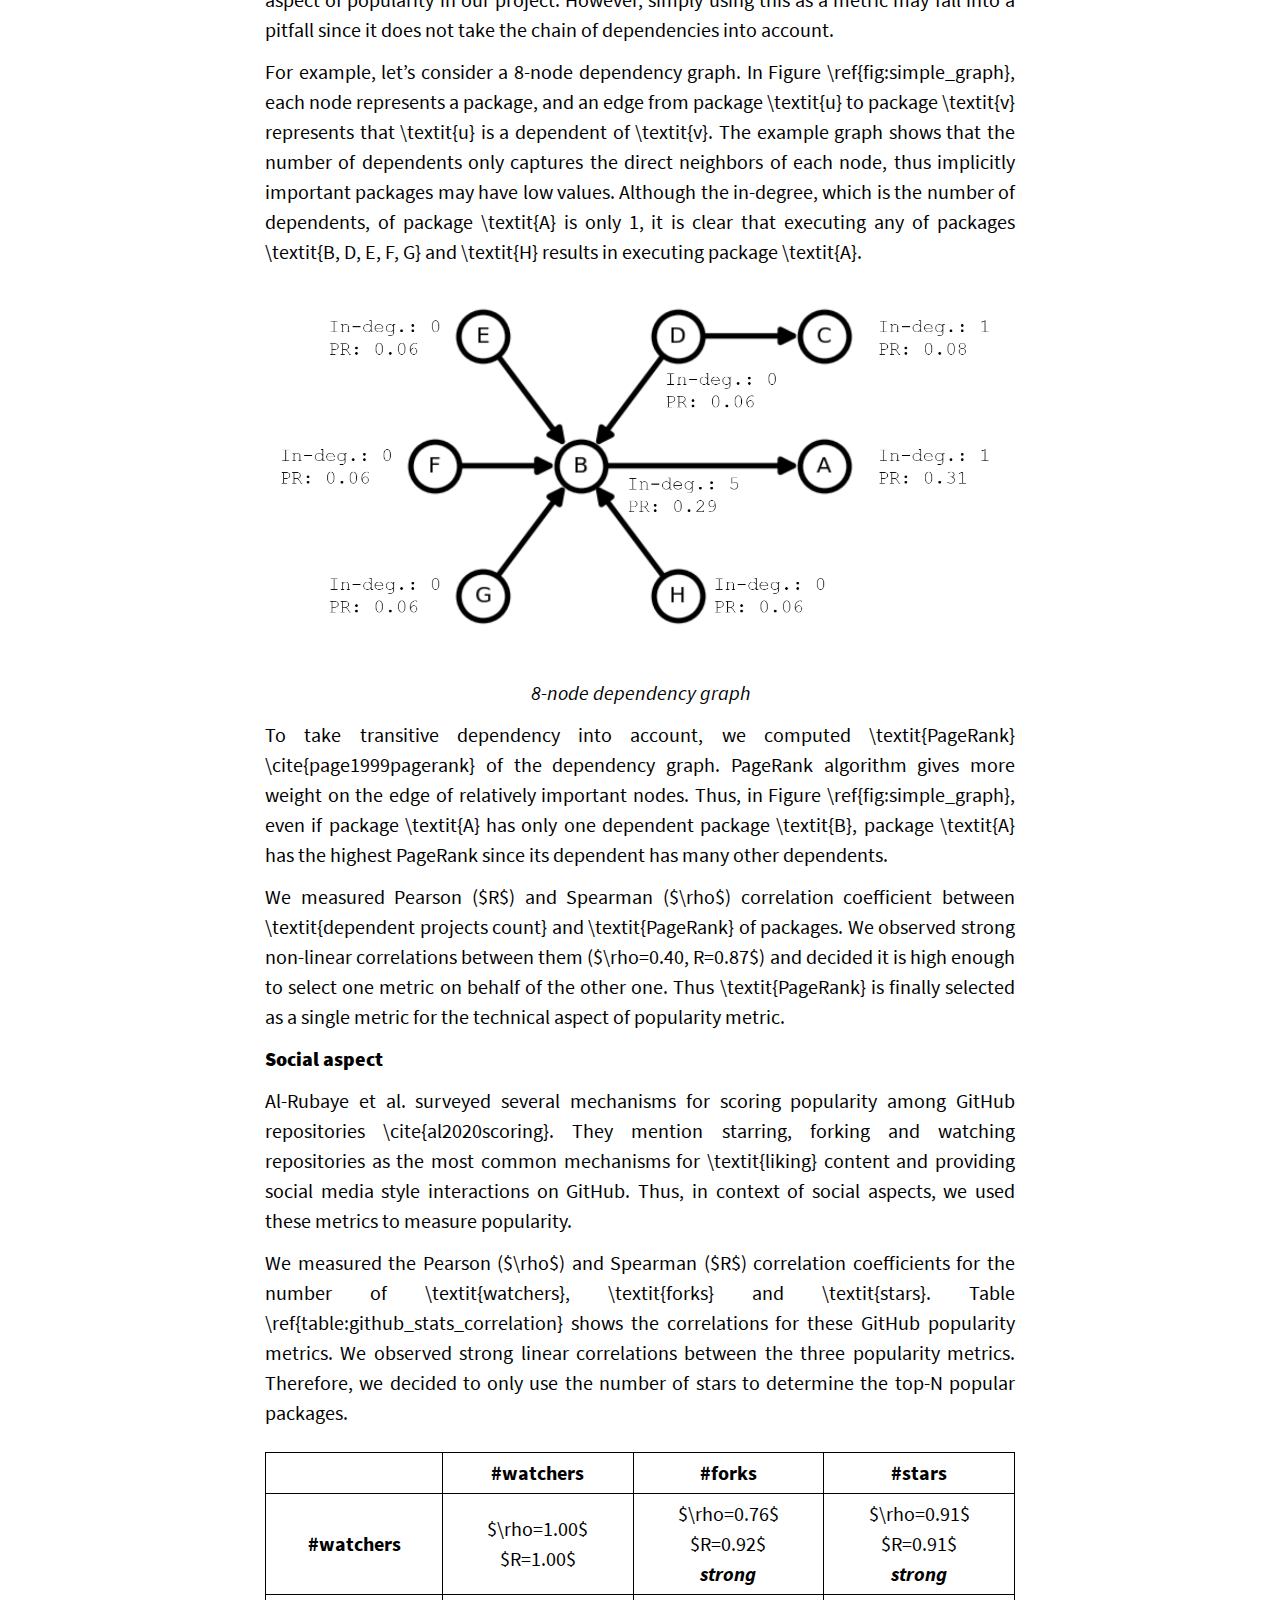
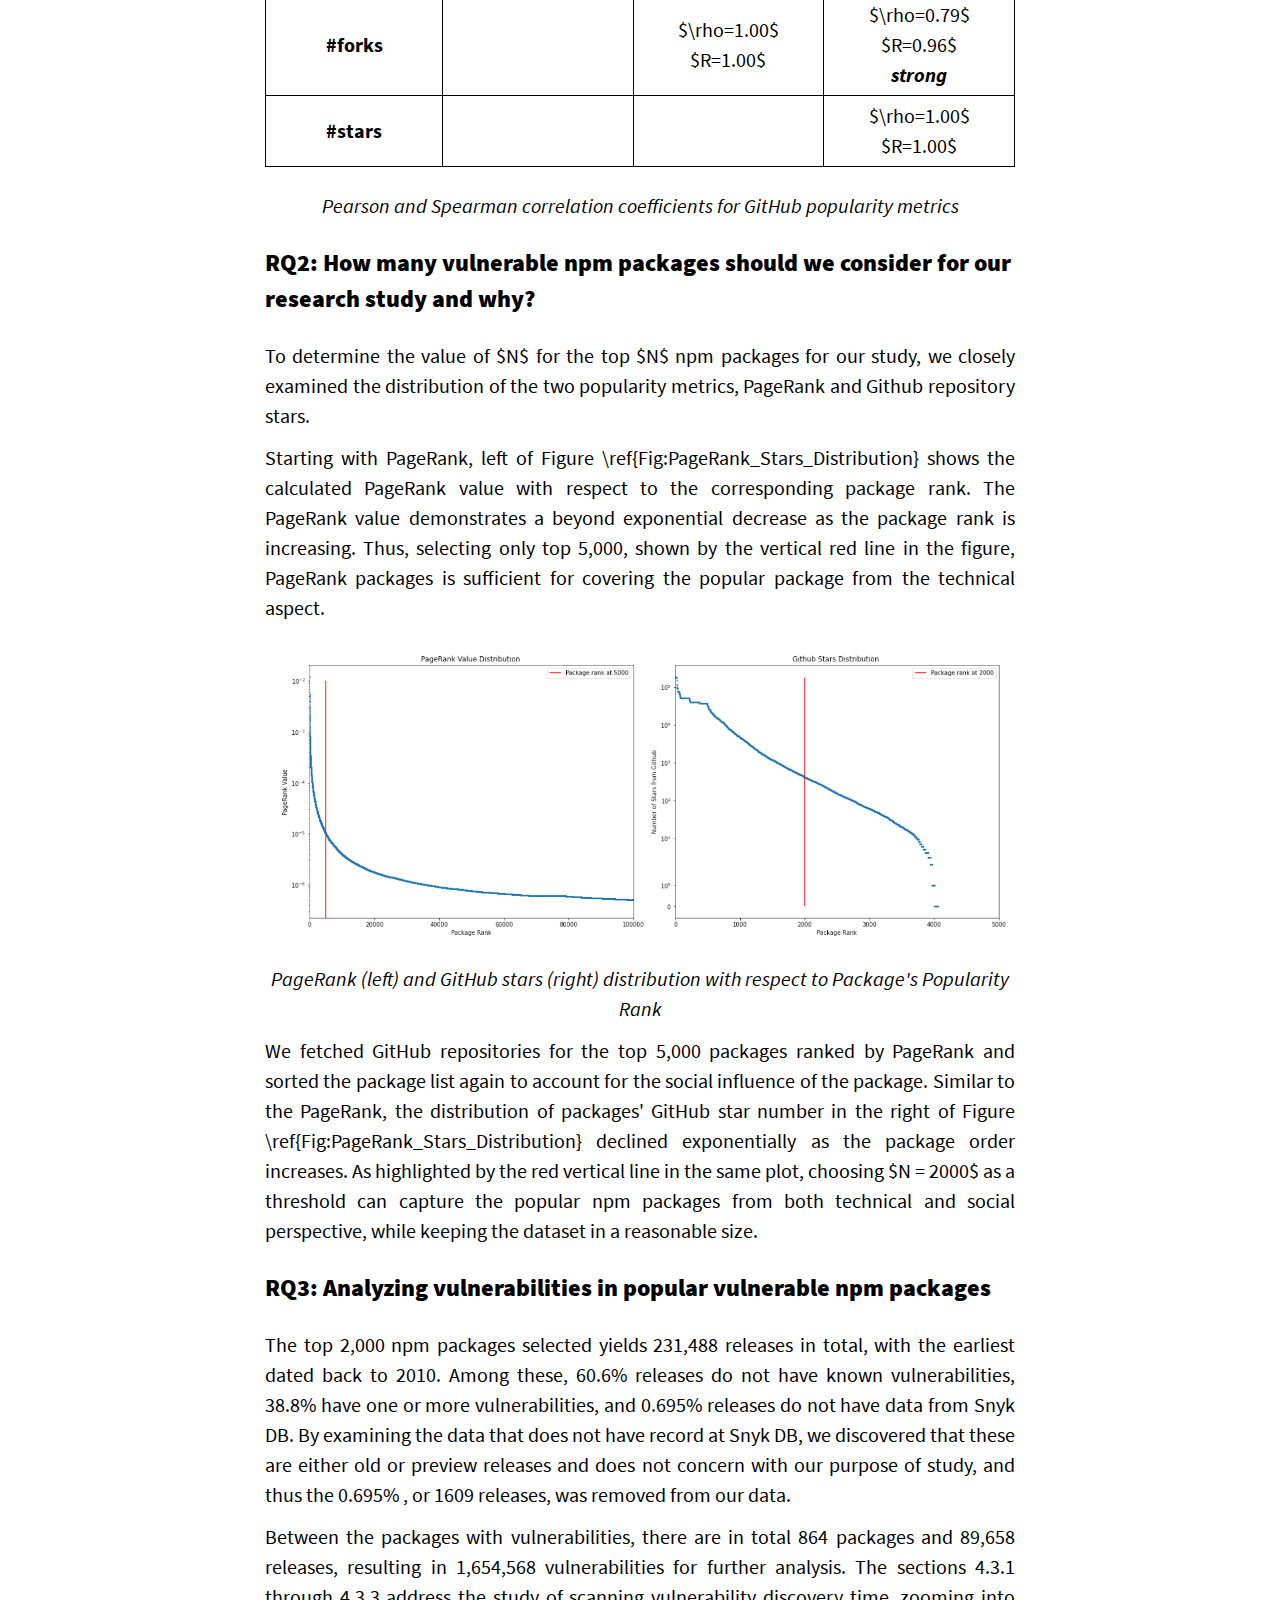
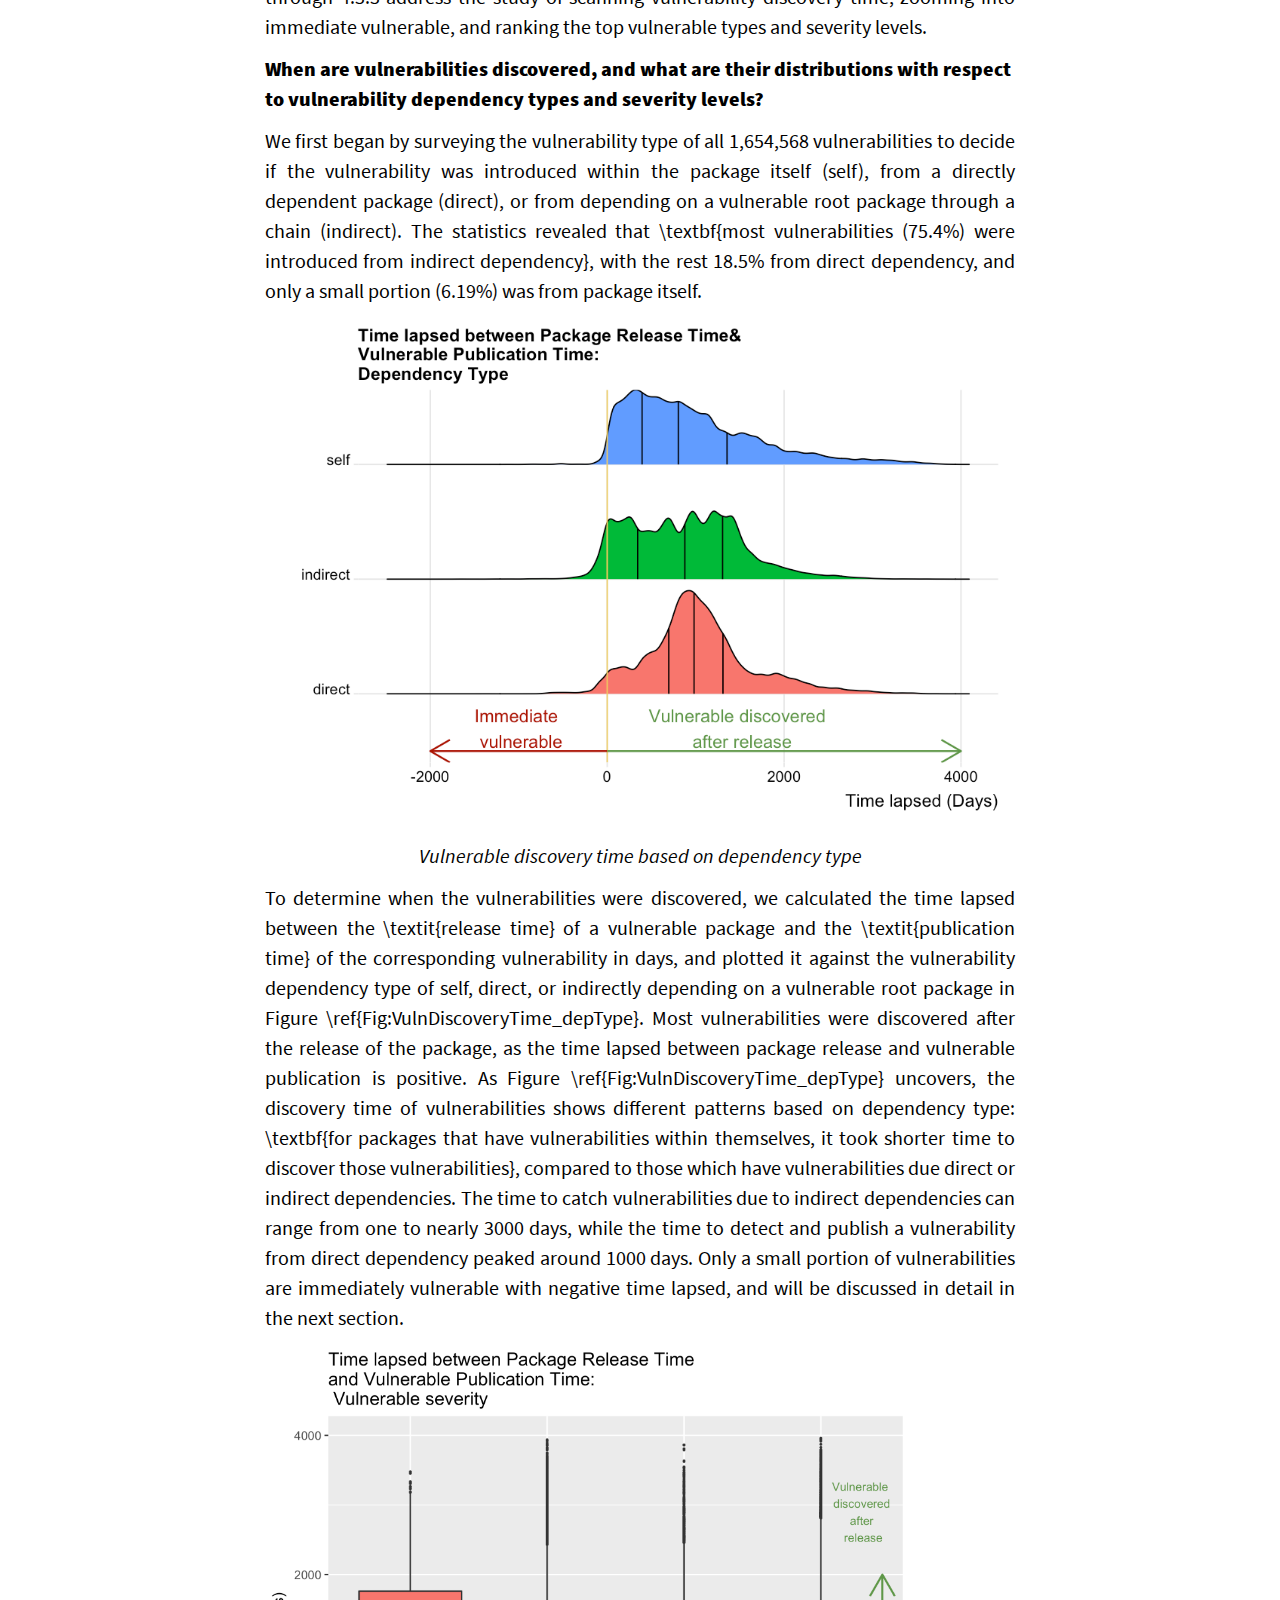
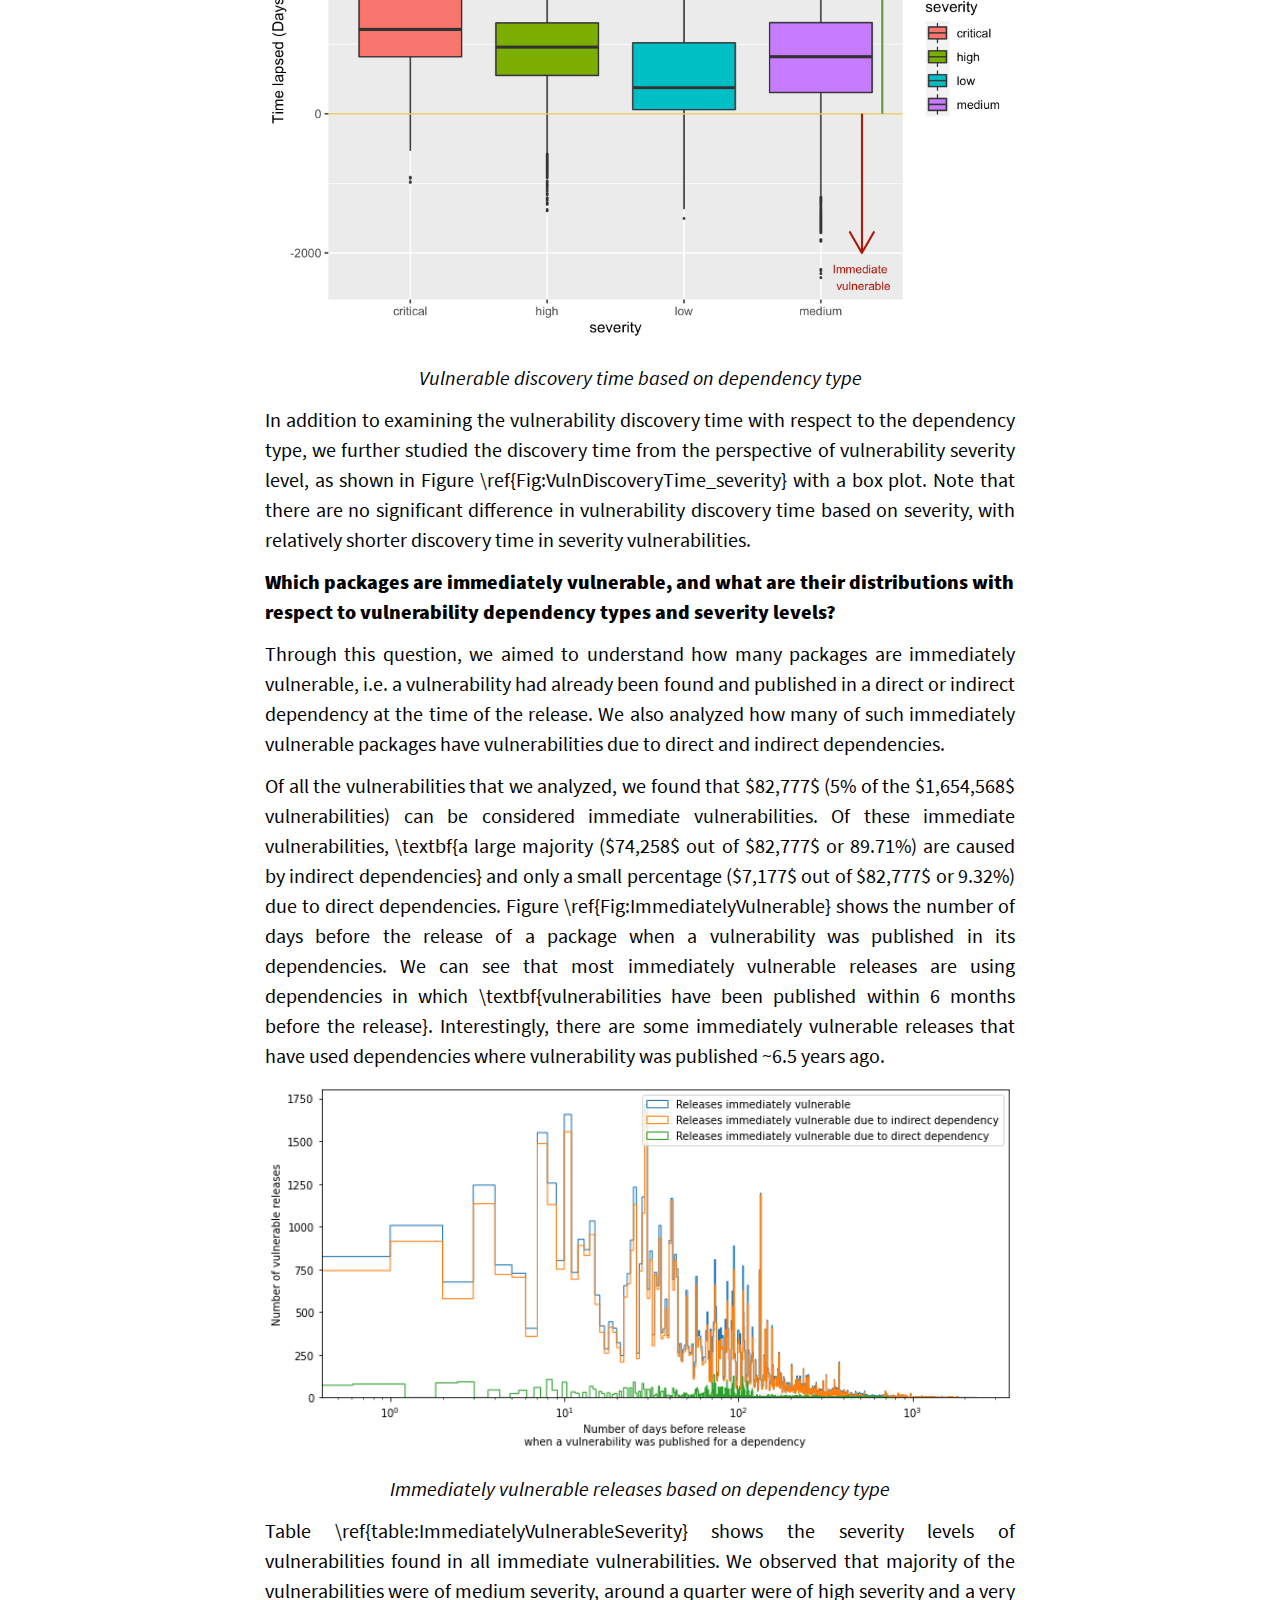
==== commit 4838520c: "deploy: d3be4a5bc7edc71e58736cb61b7fbba08214e01a" ====
--- a/index.html
+++ b/index.html
@@ -199,26 +199,89 @@
 surveyed 610K JavaScript packages to analyze how and when different vulnerabilities are discovered and fixed in the npm package dependency network, and to what extent do they affect other packages. The study reveals that <strong>it takes more than 2 years to discover 50% of the vulnerabilities</strong>, and an even longer time to discover low severity ones. In addition to the delay in detecting vulnerabilities, they concluded that <strong>more than 33% of affected dependent packages are not updated even if an upstream fix is available</strong> because of restrictive dependency constraints. We extended these aspects of their study by analyzing how vulnerable npm packages affect directly and indirectly dependent packages.</p>
 <h2 id=methodology>Methodology</h2>
 <h3 id=study-design>Study Design</h3>
-<p>We designed the experiment by first finding the top $N$ most important packages within the npm ecosystem, and then investigating the vulnerabilities in the selected packages.</p>
+<p>We designed the experiment by first finding the most important packages within the npm ecosystem, and then investigating the vulnerabilities in the selected packages.</p>
 <h4 id=identifying-important-packages>Identifying important packages</h4>
-<p>There are various popularity metrics for packages, making it challenging to decide what metrics should be used to select popular packages. Although those metrics show moderate correlation ($p = 0.57$) \cite{zerouali2019diversity}, each can be interpreted from a different point of view, and can also be measured in a different way. Therefore, we combined both \textit{social} aspect (e.g. the number of stars, forks and watchers on GitHub) and \textit{technical} aspect of popularity (e.g. download count and number of depending packages) to avoid any possible bias.</p>
+<p>There are various popularity metrics for packages, making it challenging to decide what metrics should be used to select popular packages. Although those metrics show moderate correlation (<em>p=0.57</em>), each can be interpreted from a different point of view, and can also be measured in a different way. Therefore, we combined both <em>social</em> aspect (e.g. the number of stars, forks and watchers on GitHub) and <em>technical</em> aspect of popularity (e.g. download count and number of depending packages) to avoid any possible bias.</p>
 <h4 id=identifying-vulnerabilities-and-dependency-analysis>Identifying Vulnerabilities and Dependency Analysis</h4>
-<p>Given a list of important packages, we searched for vulnerabilities by the name of each package on Snyk Advisor \cite{snykadvisor}. For npm, Snyk reports vulnerabilities not only in that very package and direct dependencies, but also transitive dependencies over all the versions published within npm \cite{Snyk20}. Vulnerabilities found are then categorized by the vulnerability types and severity levels for further analysis.</p>
+<p>Given a list of important packages, we searched for vulnerabilities by the name of each package on
+<span class=link-wrapper>
+<a href=https://snyk.io/advisor/ target=_blank>
+Snyk Advisor
+</a>
+<img src=./assets/img/icons/external-link-icon.svg height=12 width=12>
+</span>
+. For npm, Snyk reports vulnerabilities not only in that very package and direct dependencies, but also transitive dependencies over all the versions published within npm. Vulnerabilities found are then categorized by the vulnerability types and severity levels for further analysis.</p>
 <h3 id=data-collection>Data Collection</h3>
-<p>For this project, we explored various sources of data, including \textit{Libraries.io}, \textit{npm}, \textit{GitHub} and \textit{Synk Vulnerability Database}, to investigate packages dependencies and vulnerabilities in the published packages within npm.</p>
+<p>For this project, we explored various sources of data, including
+<span class=link-wrapper>
+<a href=https://libraries.io/ target=_blank>
+Libraries.io
+</a>
+<img src=./assets/img/icons/external-link-icon.svg height=12 width=12>
+</span>
+,
+<span class=link-wrapper>
+<a href=https://www.npmjs.com/ target=_blank>
+npm
+</a>
+<img src=./assets/img/icons/external-link-icon.svg height=12 width=12>
+</span>
+,
+<span class=link-wrapper>
+<a href=https://github.com/ target=_blank>
+GitHub
+</a>
+<img src=./assets/img/icons/external-link-icon.svg height=12 width=12>
+</span>
+and
+<span class=link-wrapper>
+<a href=https://security.snyk.io/ target=_blank>
+Synk Vulnerability Database
+</a>
+<img src=./assets/img/icons/external-link-icon.svg height=12 width=12>
+</span>
+, to investigate packages dependencies and vulnerabilities in the published packages within npm.</p>
 <h4 id=librariesio-and-npm>Libraries.io and npm</h4>
-<p>Open Source Repository and Dependency Metadata dataset, or \textit{Libraries.io} \cite{jeremy_katz_2020_3626071}, includes metadata of packages (package name, version, list of dependencies, etc.) from 34 different package managers. We filtered data for packages published in npm to extract the required dependencies for them. This allowed us to investigate the relationships among packages without manually extracting information from \textit{.json} manifest file that stores the metadata of each npm package. In addition to \textit{Libraries.io}, we utilized npm as the source by querying all release metadata, including release name and timestamp, for each package of interest.</p>
+<p>Open Source Repository and Dependency Metadata dataset, or
+<span class=link-wrapper>
+<a href=https://libraries.io/ target=_blank>
+Libraries.io
+</a>
+<img src=./assets/img/icons/external-link-icon.svg height=12 width=12>
+</span>
+, includes metadata of packages (package name, version, list of dependencies, etc.) from 34 different package managers. We filtered data for packages published in npm to extract the required dependencies for them. This allowed us to investigate the relationships among packages without manually extracting information from json manifest file that stores the metadata of each npm package. In addition to Libraries.io, we utilized
+<span class=link-wrapper>
+<a href=https://www.npmjs.com/ target=_blank>
+npm
+</a>
+<img src=./assets/img/icons/external-link-icon.svg height=12 width=12>
+</span>
+as the source by querying all release metadata, including release name and timestamp, for each package of interest.</p>
 <h4 id=github>GitHub</h4>
-<p>Based on the data filtered for npm packages, we extracted GitHub stars, forks and watchers using GitHub APIs \cite{githubapi}. We combined these metrics to account for the \textit{social} influences in selecting popular npm packages for vulnerability analysis.</p>
+<p>Based on the data filtered for npm packages, we extracted GitHub stars, forks and watchers using GitHub APIs. We combined these metrics to account for the <em>social</em> influences in selecting popular npm packages for vulnerability analysis.</p>
 <h4 id=snyk-vulnerability-database>Snyk Vulnerability Database</h4>
-<p>We explored Snyk Vulnerability Database (Snyk DB) for identifying vulnerabilities in npm packages \cite{snykvdb}. The database allows users to use package name and optionally with package release name to search for known vulnerabilities in that package. To pipeline the querying process from Snyk, we developed an extractor in Python script to search a given npm package&rsquo;s vulnerability with package name, version, and GitHub URL through Snyk Command Line Interface (CLI) tool.</p>
+<p>We explored
+<span class=link-wrapper>
+<a href=https://security.snyk.io/ target=_blank>
+Snyk Vulnerability Database (Snyk DB)
+</a>
+<img src=./assets/img/icons/external-link-icon.svg height=12 width=12>
+</span>
+for identifying vulnerabilities in npm packages. The database allows users to use package name and optionally with package release name to search for known vulnerabilities in that package. To pipeline the querying process from Snyk, we developed an extractor in Python to search a given npm package&rsquo;s vulnerability with package name, version, and GitHub URL through
+<span class=link-wrapper>
+<a href=https://docs.snyk.io/products/snyk-code/cli-for-snyk-code target=_blank>
+Snyk Command Line Interface (CLI)
+</a>
+<img src=./assets/img/icons/external-link-icon.svg height=12 width=12>
+</span>
+tool.</p>
 <h3 id=variables-considered>Variables Considered</h3>
-<p>The two main tasks of the project, i.e. identifying popular npm packages and investigating their vulnerabilities, are concerned with different sets of variables and attributes from the data extracted. In order to extract popular npm packages from the \textit{Libraries.io} dataset, we considered their direct dependent package list, to examine the technical influence of each package. We also developed a tool to extract each package&rsquo;s stars, forks and watchers from their GitHub repositories to examine their social influence.</p>
+<p>The two main tasks of the project, i.e. identifying popular npm packages and investigating their vulnerabilities, are concerned with different sets of variables and attributes from the data extracted. In order to extract popular npm packages from the Libraries.io dataset, we considered their direct dependent package list, to examine the technical influence of each package. We also developed a tool to extract each package&rsquo;s stars, forks and watchers from their GitHub repositories to examine their social influence.</p>
 <p>To analyze the vulnerability of each popular package, specifically the vulnerability dependency types and discovery time, we divided the vulnerability information extraction into two phases. First, for all popular packages and their past releases, we scanned their basic vulnerable data by querying from Snyk whether a package release was vulnerable, their number of vulnerabilities, and the count of critical, high, medium, low severity vulnerabilities, if present. Then, for the releases that has vulnerabilities recorded, we further extracted detailed vulnerable attributes, including the disclosure and publication time of the vulnerabilities, the dependency path tracing back to the problematic source package, and the release name when the vulnerability was fixed.</p>
 <h3 id=analysis-methods>Analysis Methods</h3>
-<p>To compare the different metrics in searching for the ones that can best represent the social and technical aspect of the npm packages, we adopted the methods in the research of Zerouali et al. which computed Pearson ($R$) and Spearman ($\rho$) correlation factors across different popularity metrics \cite{zerouali2019diversity}. Using the threshold cutoff relation of $0 &lt; \textit{very weak} \leq 0.2 &lt; \textit{weak} \leq 0.4 &lt; \textit{moderate} \leq 0.6 &lt; \textit{moderately strong} \leq 0.8 &lt; \textit{strong} \leq 1$, we compared the similarities between the candidate metrics to decide if the correlation between any metric is strong enough to demonstrate the influence of the packages.</p>
-<p>Our analysis of vulnerabilities in a package can be divided into several steps: if the package has any vulnerabilities, then finding the discovery time of such vulnerabilities, the type of vulnerable dependency, and the severity level. To check if the package and its release have any vulnerabilities, we first queried the vulnerability in a form of json file from Snyk using the package name and its release we obtained from npm, and extracted the node \verb|ok| in the json to determine if any vulnerability was recorded.</p>
-<p>For every vulnerability found, the discovery time of each can be associated by either \verb|disclosureTime|, the time the vulnerable was first disclosed, or \verb |publicationTime|, the time the vulnerable was publicly announced. In our research, we adopted the \verb|publicationTime| instead of \verb|disclosureTime| since the former is a more accurate measure of when a release is publicly know to be vulnerable than the latter. The vulnerability dependency type can be analyzed by the node \verb|from| which listed the source of vulnerability through the dependency. If \verb|from| has only one package, then the vulnerable dependency comes from the package itself. Similarly, if \verb|from| has two packages, then vulnerability arises from direct dependencies too, while more than two packages indicates the vulnerability in a release arises from indirect dependencies as well. Lastly, the severity of the vulnerability is highlighted by the node \verb|severity| in Snyk DB, ranging from critical, high, medium, to low. Once all these attributes are tabulated for each vulnerability in all packages, we aggregated the statistics using histograms and box plots to answer RQ3.</p>
+<p>To compare the different metrics in searching for the ones that can best represent the social and technical aspect of the npm packages, we adopted the methods in the research of Zerouali et al. which computed Pearson (<em>R</em>) and Spearman (<em>ρ</em>) correlation factors across different popularity metrics. Using the threshold cutoff relation of 0 &lt; <em>very weak</em> ≤ 0.2 &lt; <em>weak</em> ≤ 0.4 &lt; <em>moderate</em> ≤ 0.6 &lt; <em>moderately strong</em> ≤ 0.8 &lt; <em>strong</em> ≤ 1, we compared the similarities between the candidate metrics to decide if the correlation between any metric is strong enough to demonstrate the influence of the packages.</p>
+<p>Our analysis of vulnerabilities in a package can be divided into several steps: if the package has any vulnerabilities, then finding the discovery time of such vulnerabilities, the type of vulnerable dependency, and the severity level. To check if the package and its release have any vulnerabilities, we first queried the vulnerability in a form of json file from Snyk using the package name and its release we obtained from npm, and extracted the value of <code>ok</code> in the json to determine if any vulnerability was recorded.</p>
+<p>For every vulnerability found, the discovery time of each can be associated by either <code>disclosureTime</code>, the time the vulnerable was first disclosed, or <code>publicationTime</code>, the time the vulnerable was publicly announced. In our research, we adopted the <code>publicationTime</code> instead of <code>disclosureTime</code> since the former is a more accurate measure of when a release is publicly known to be vulnerable than the latter. The vulnerability dependency type can be analyzed by the node <code>from</code> which listed the source of vulnerability through the dependency. If <code>from</code> has only one package, then the vulnerable dependency comes from the package itself. Similarly, if <code>from</code> has two packages, then vulnerability arises from direct dependencies too, while more than two packages indicates the vulnerability in a release arises from indirect dependencies as well. Lastly, the severity of the vulnerability is highlighted by the node <code>severity</code> in Snyk DB, ranging from critical, high, medium, to low. Once all these attributes are tabulated for each vulnerability in all packages, we aggregated the statistics using histograms and box plots to answer RQ3.</p>
 <h2 id=results>Results</h2>
 <h3 id=rq1-which-aspects-and-metrics-should-be-considered-when-determining-the-popularity-of-npm-oss-packages>RQ1: Which aspects and metrics should be considered when determining the popularity of npm OSS packages?</h3>
 <p>Popularity can be defined and measured in various ways. Thus, each study needs to rely on study-specific popularity metrics considering the context of popularity. In our project, we investigated both \textit{technical} and \textit{social} aspects of popularity \cite{zerouali2019diversity} and selected one metric from each aspect. Finally, we derived the top $N$ popular packages by combining these two different metrics.</p>
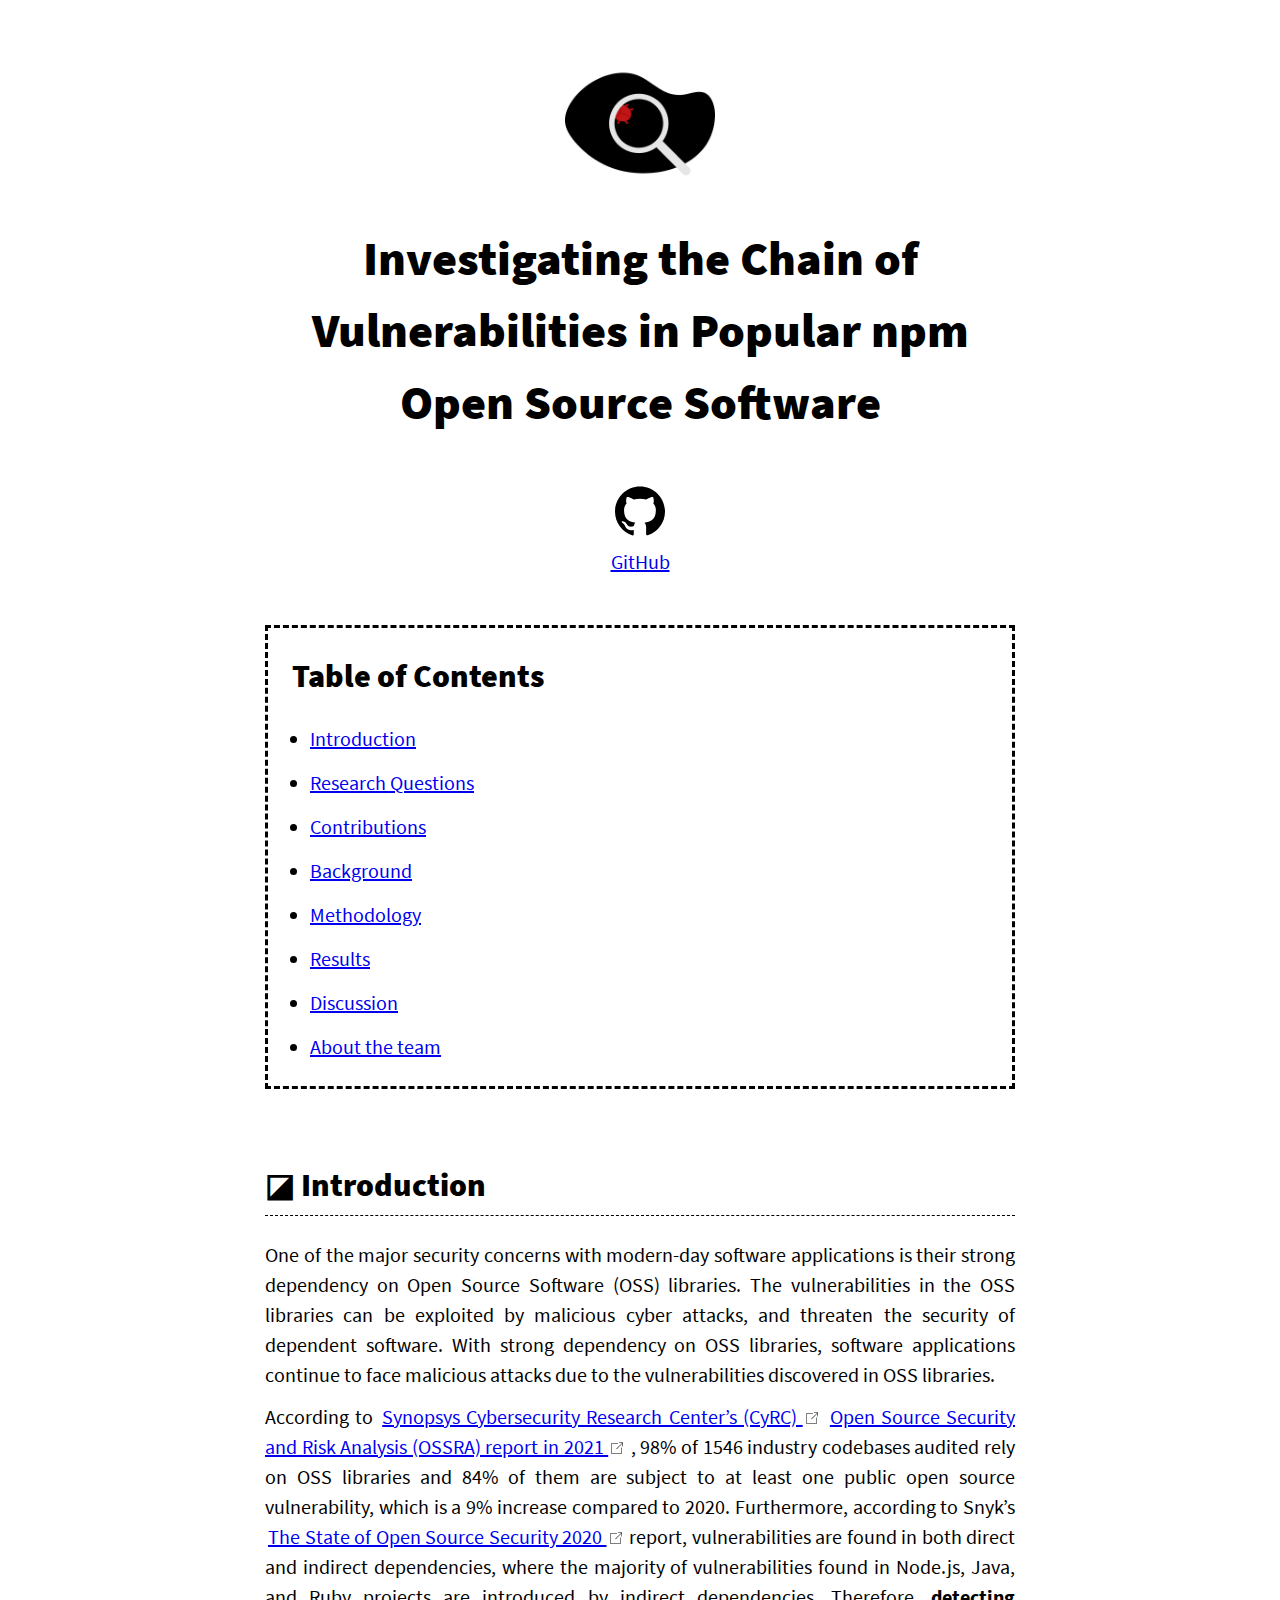
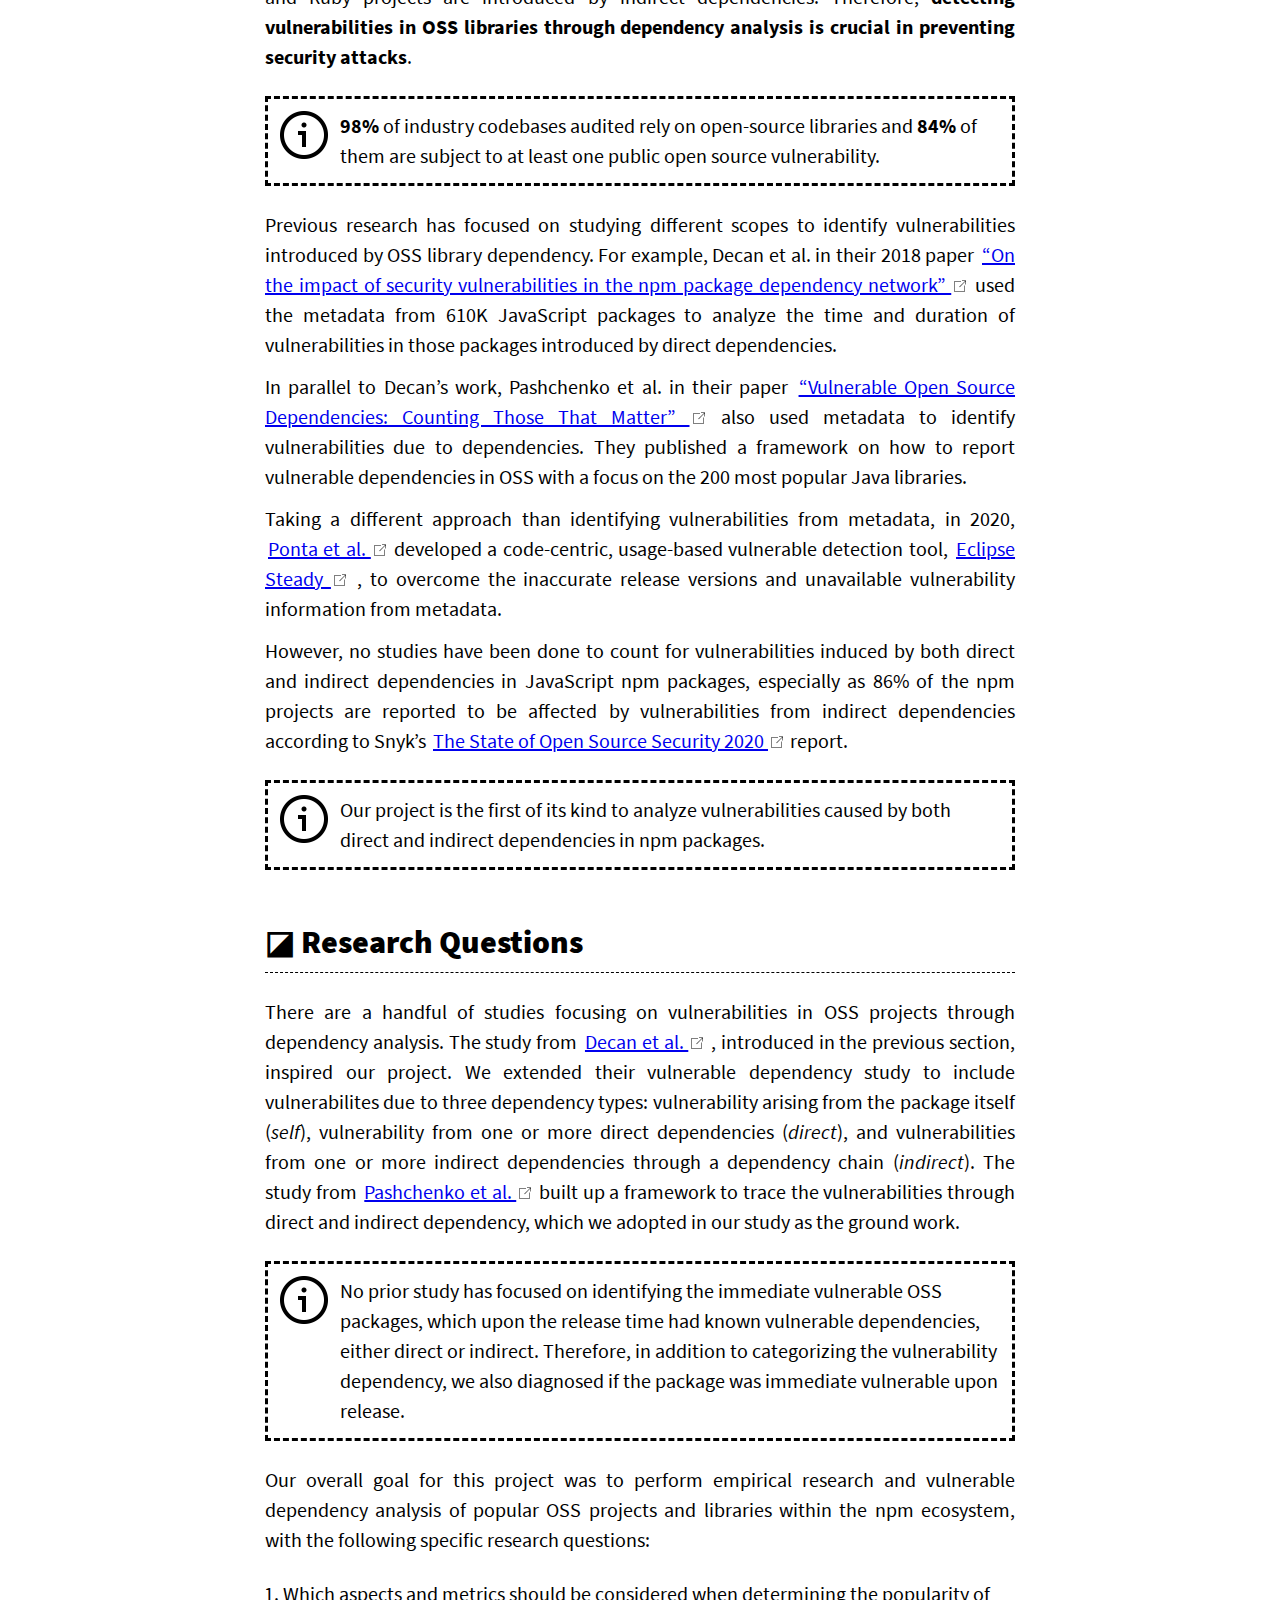
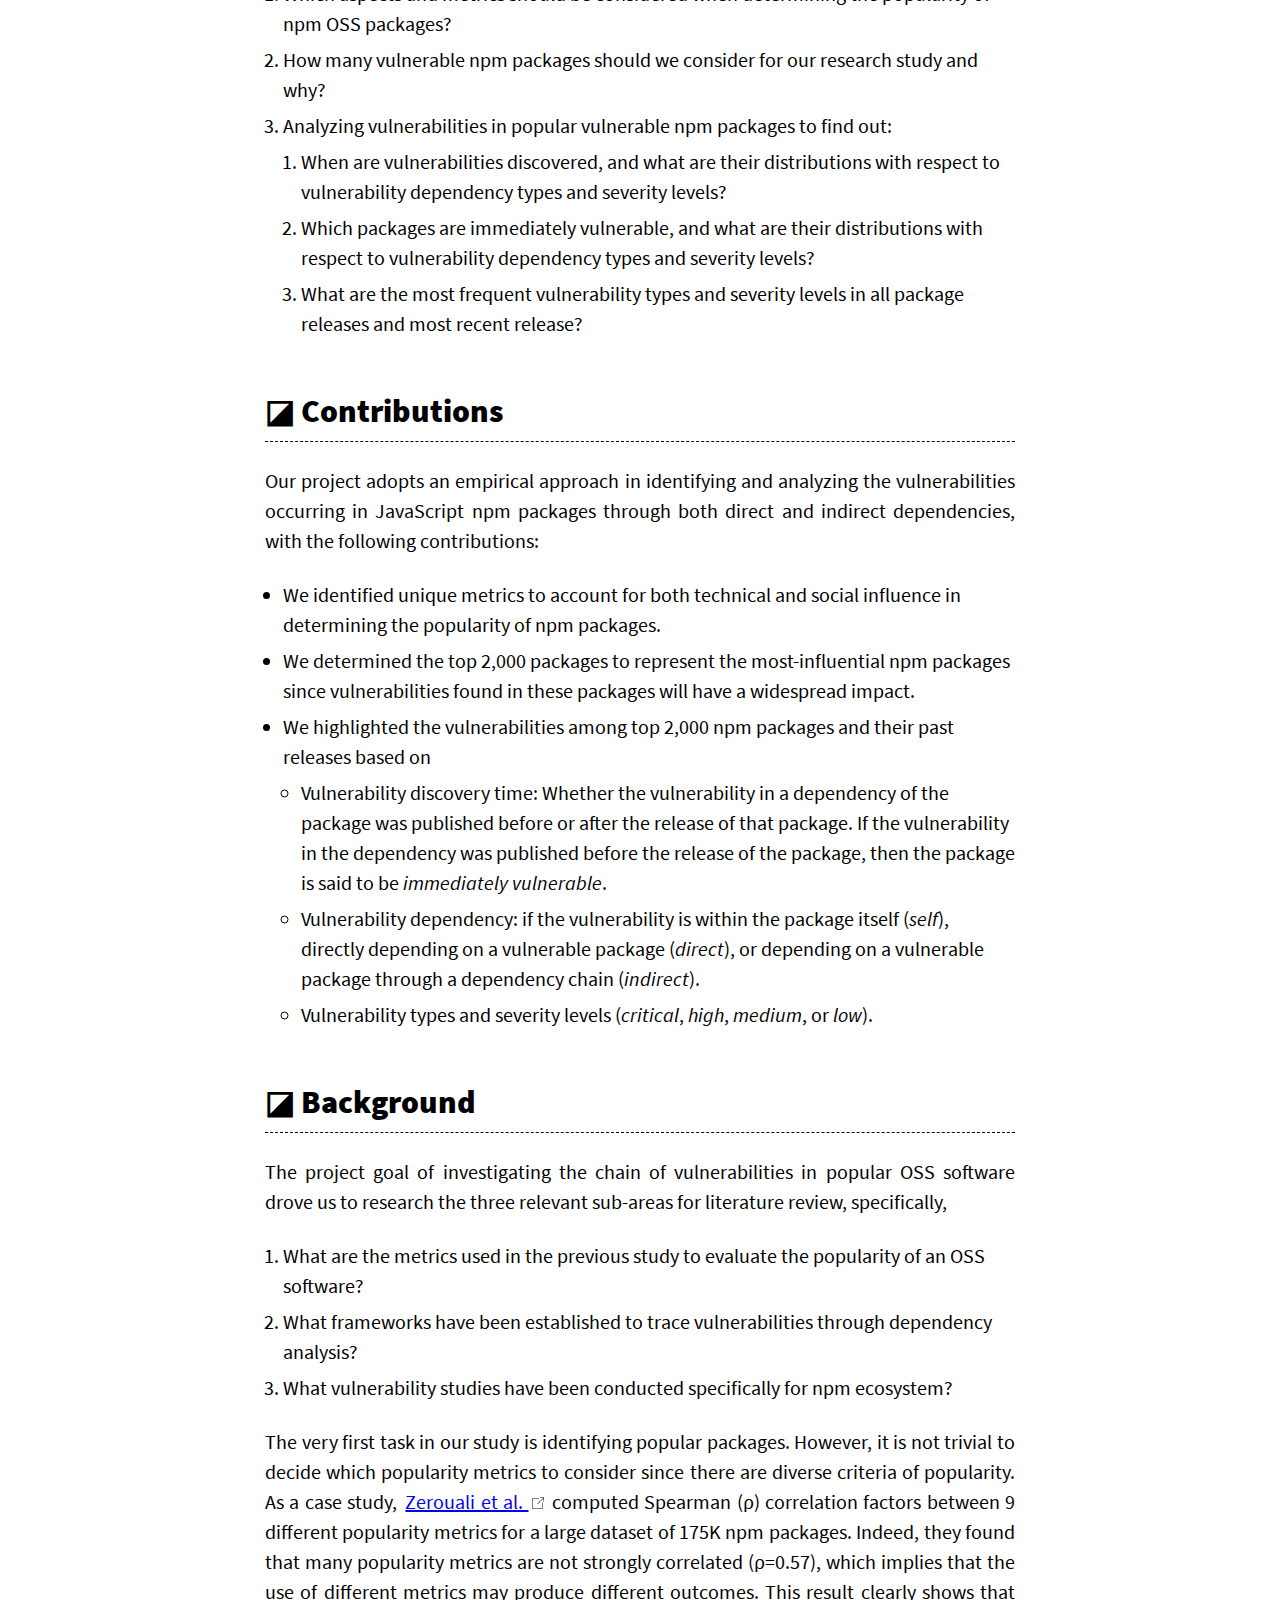
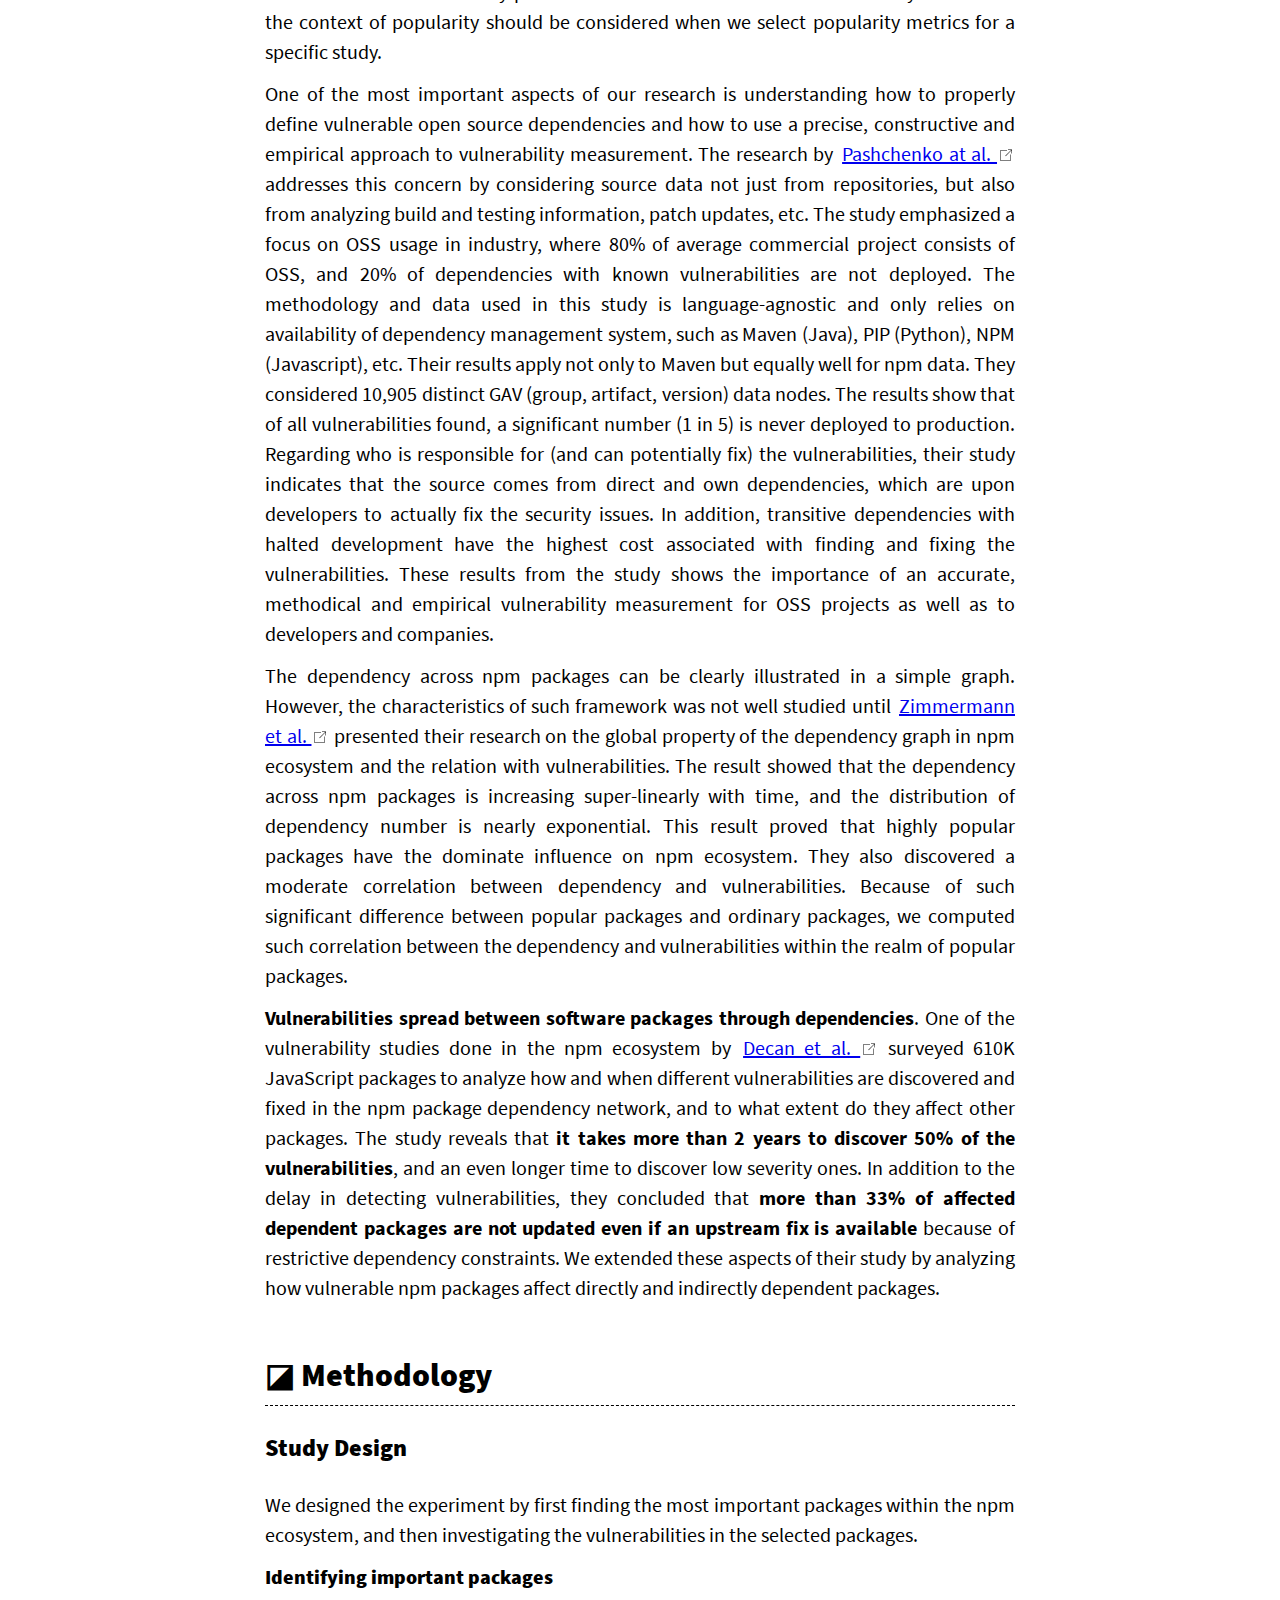
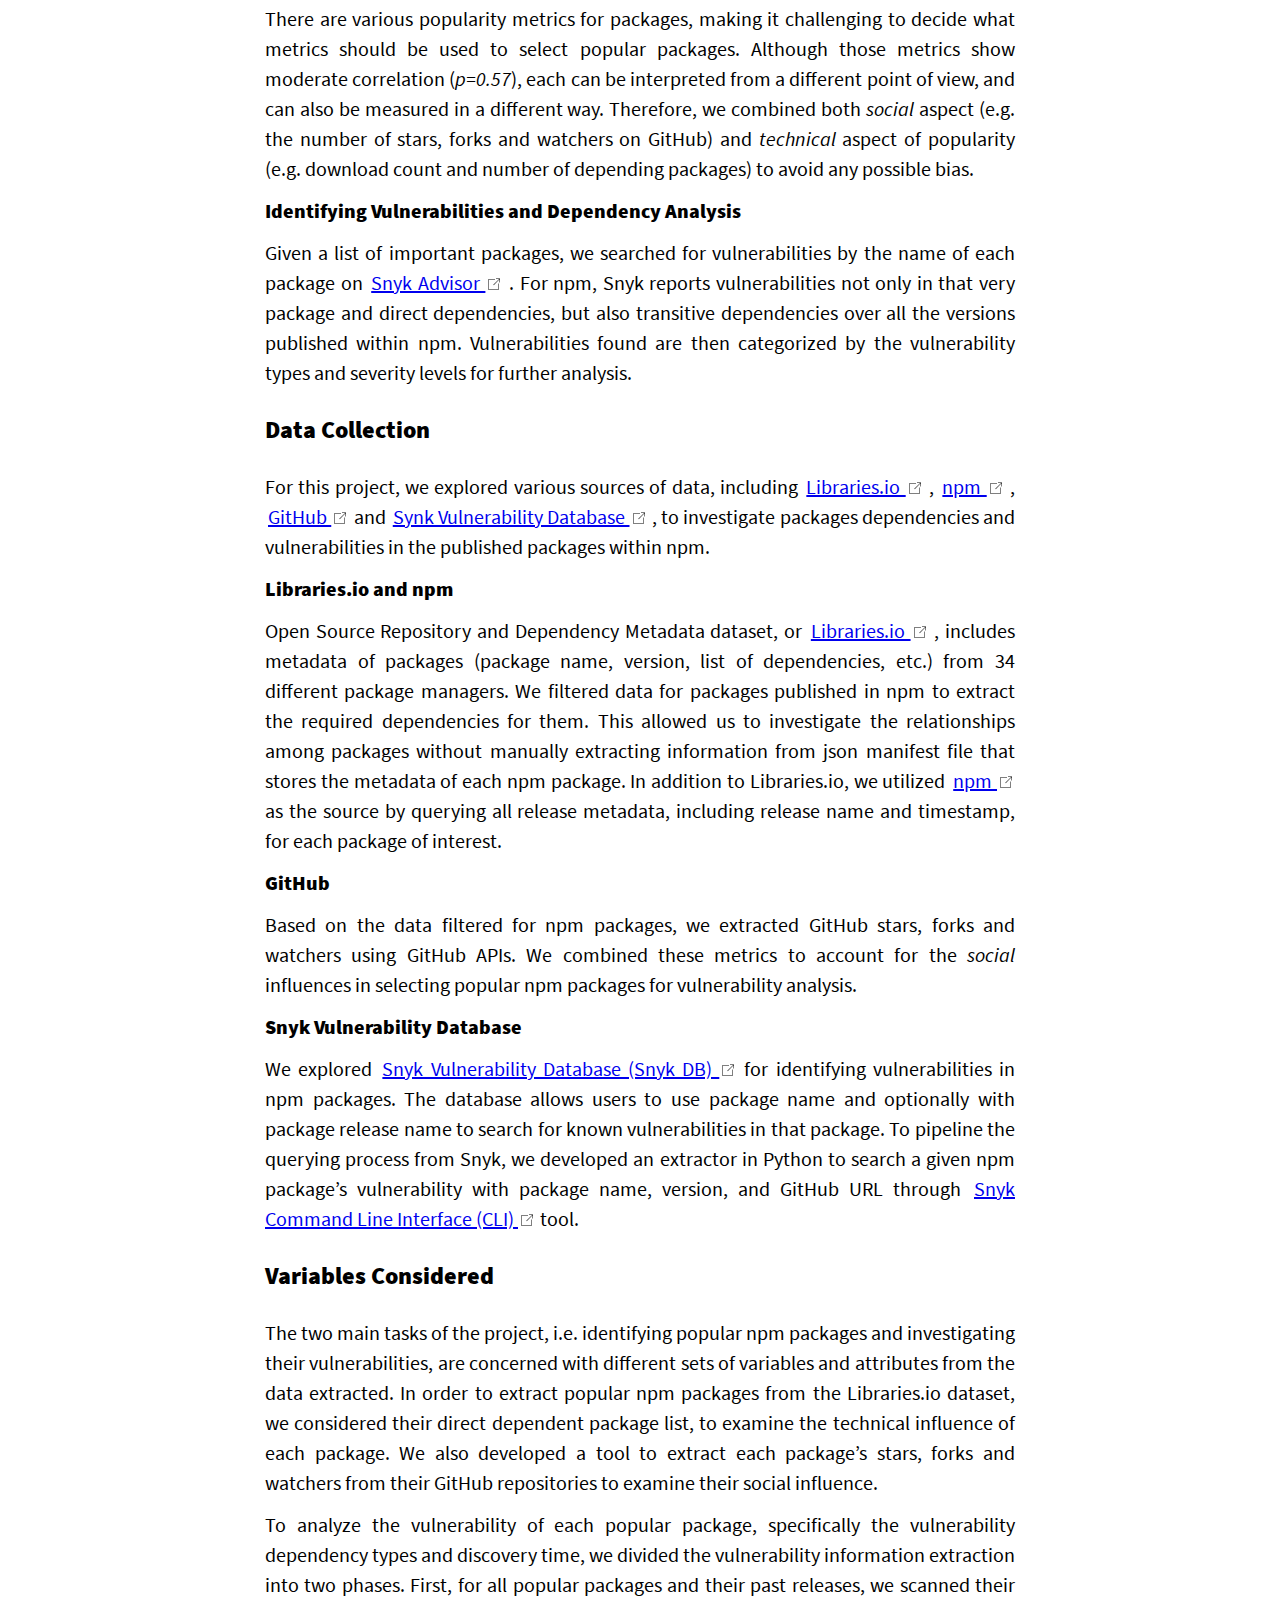
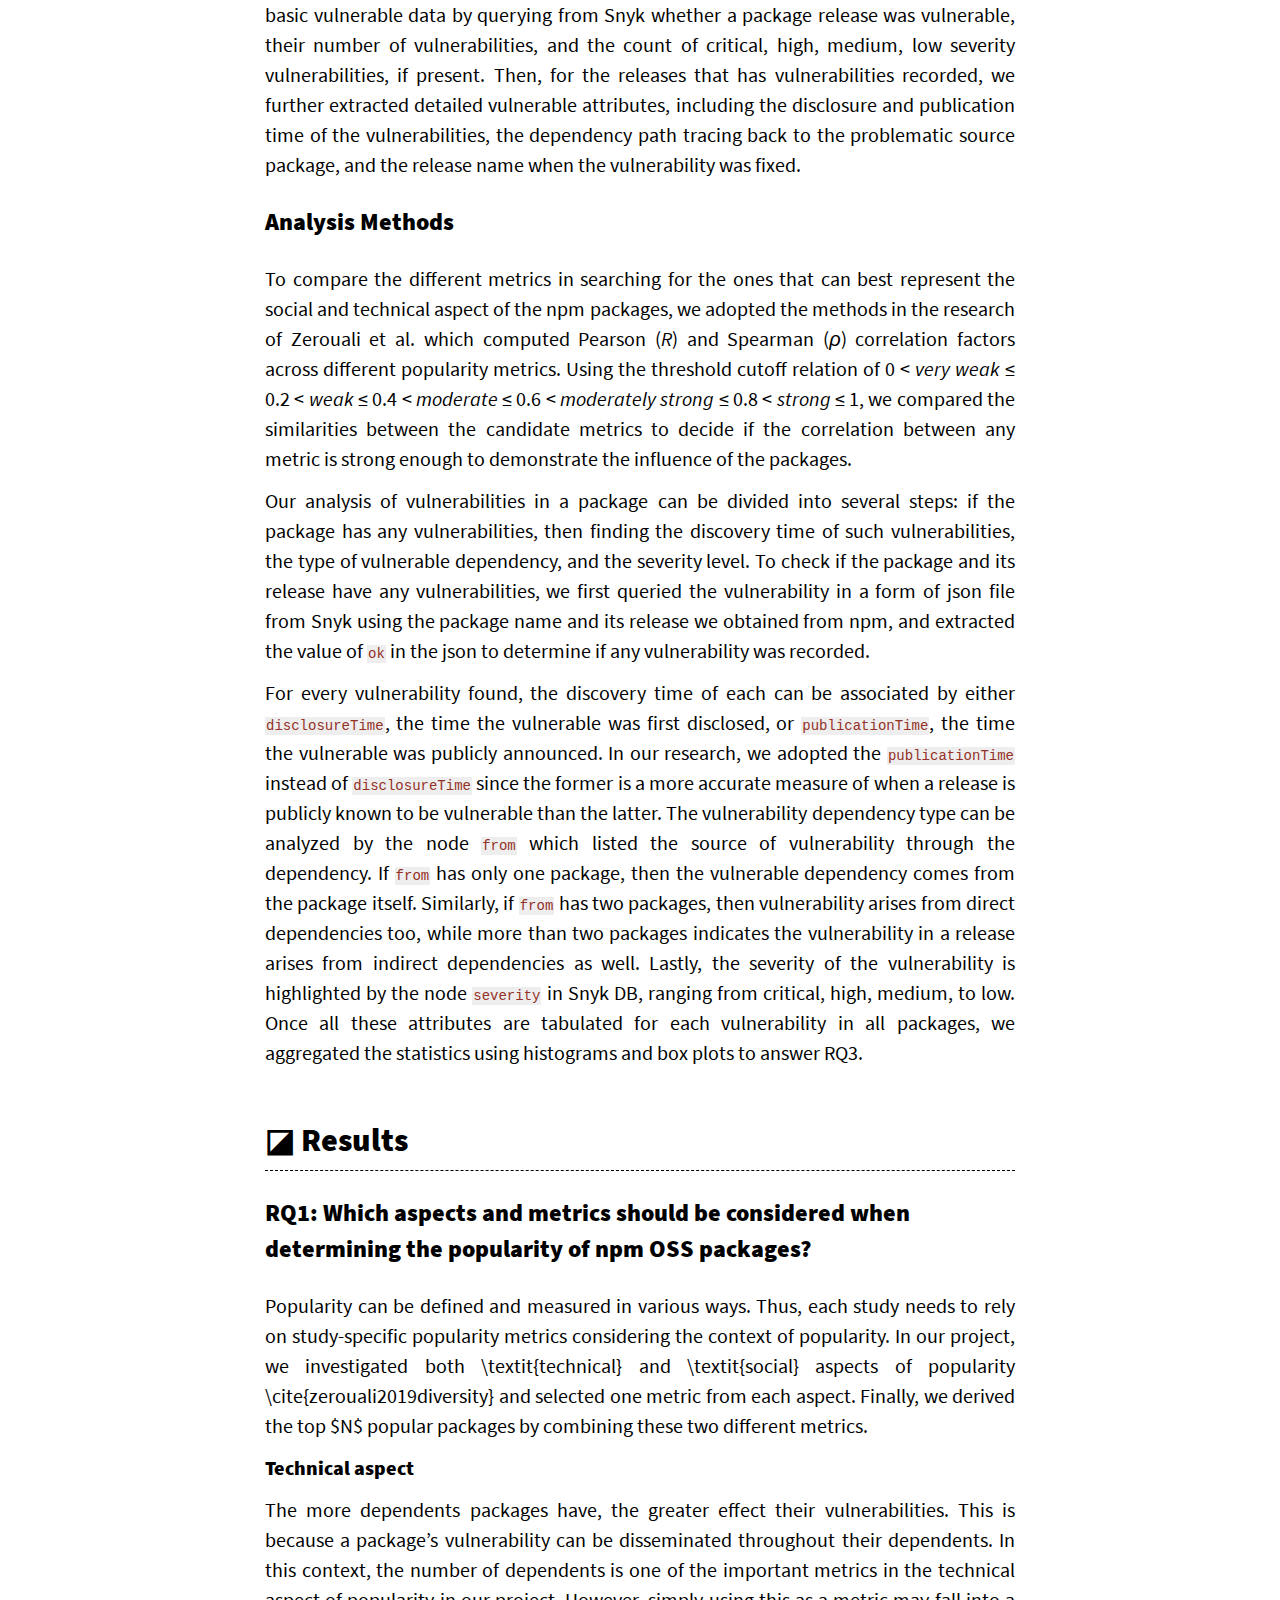
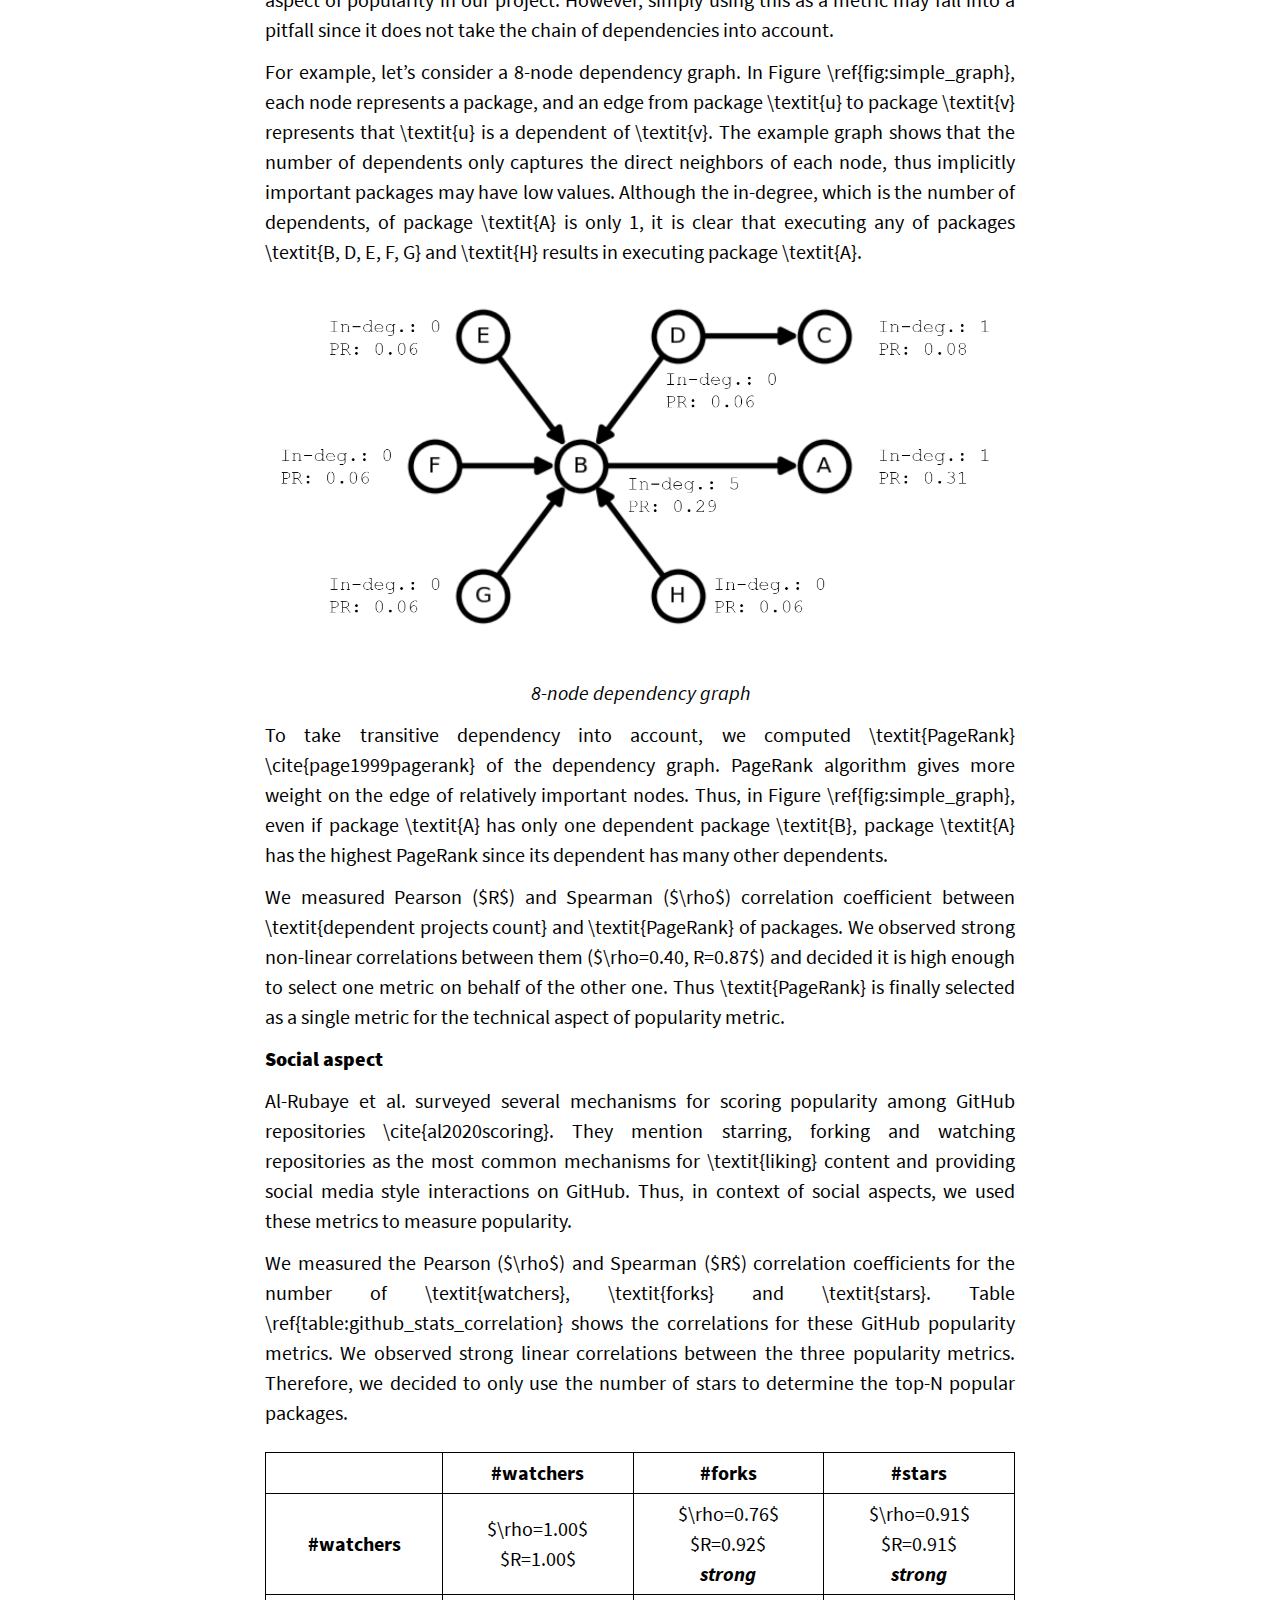
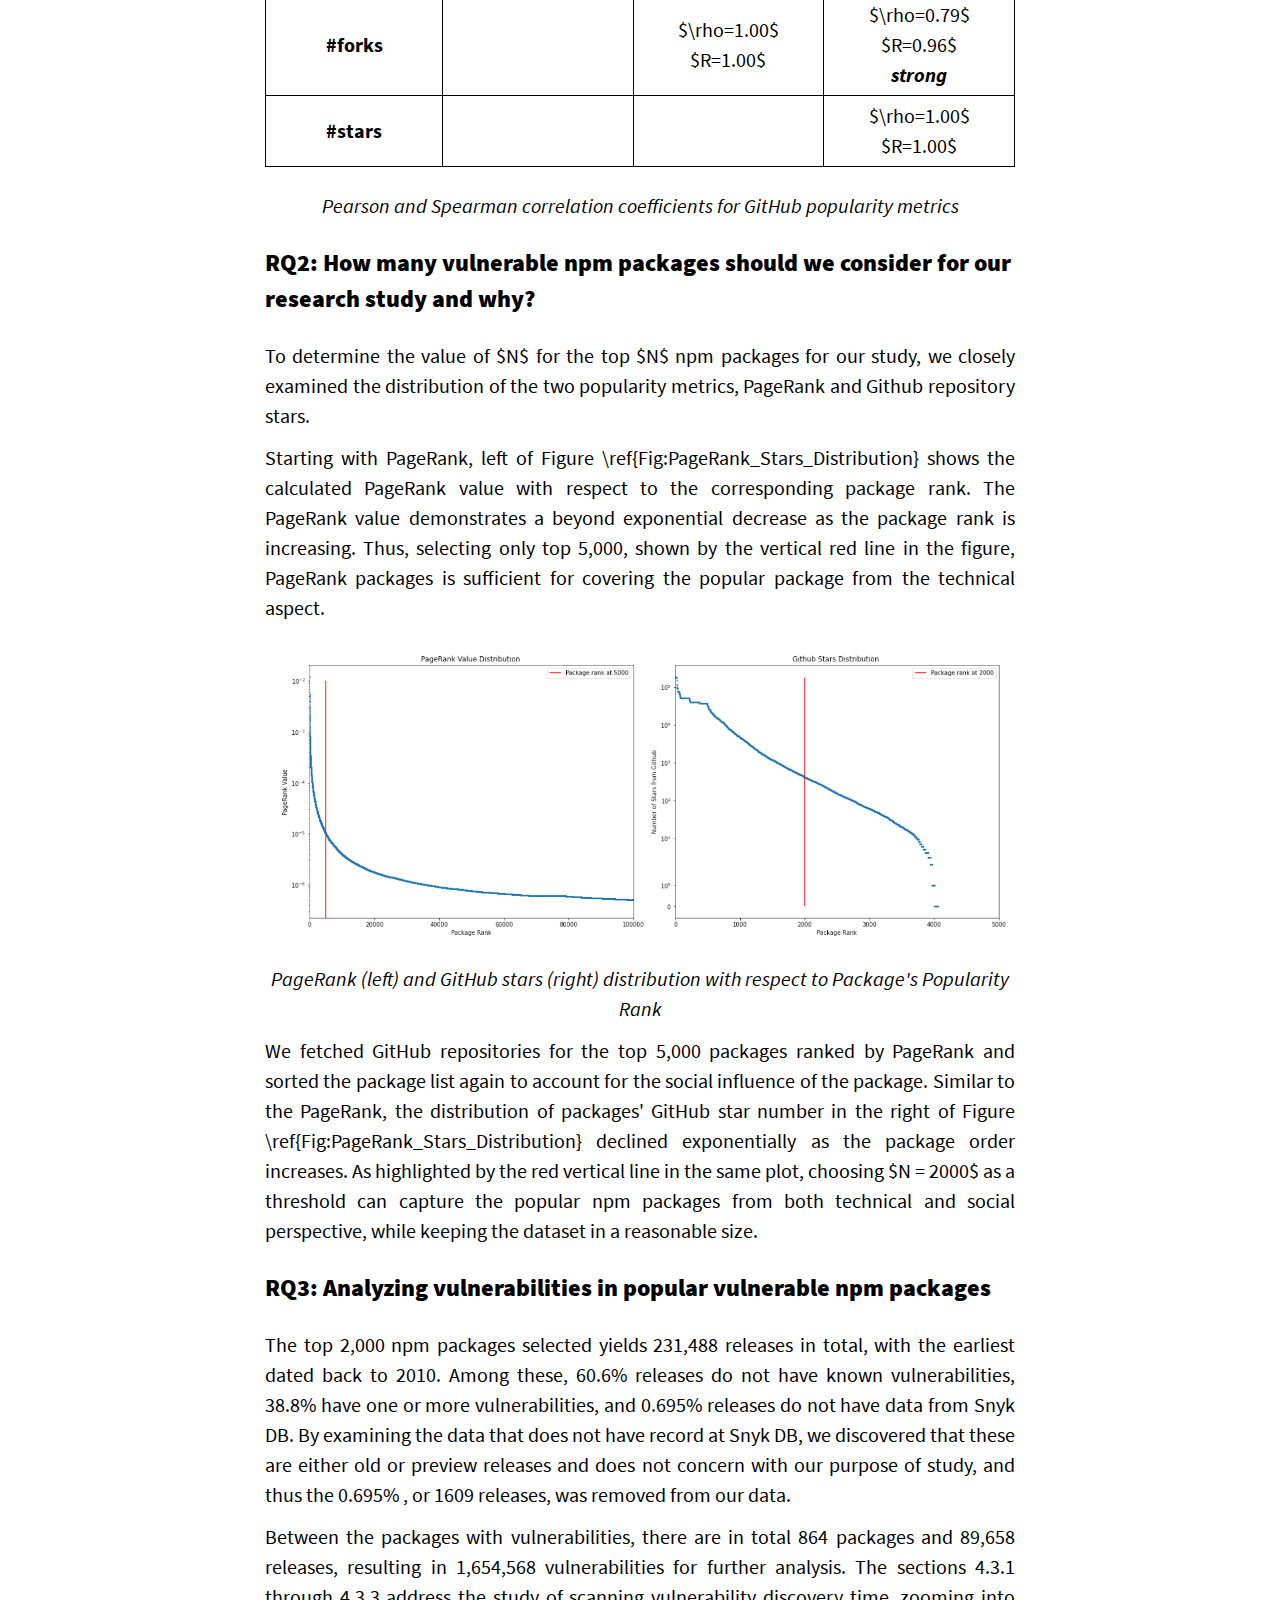
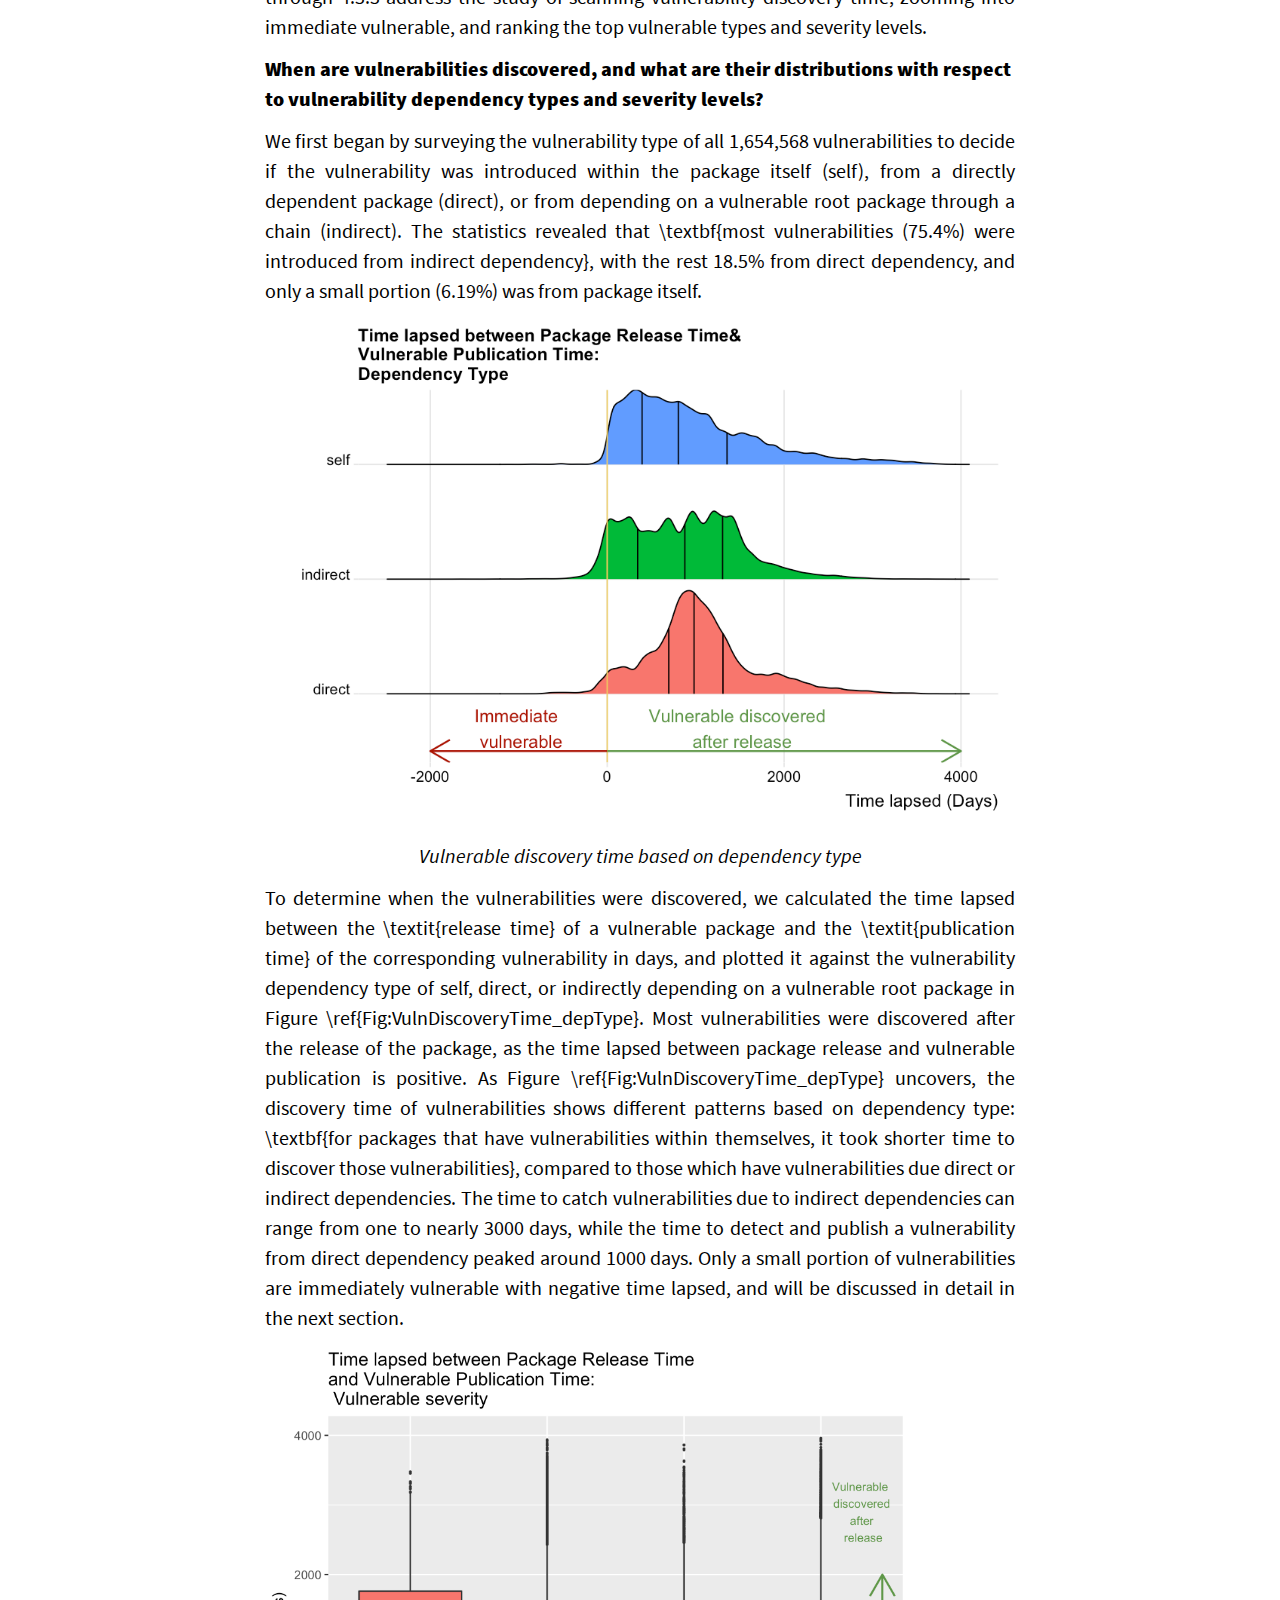
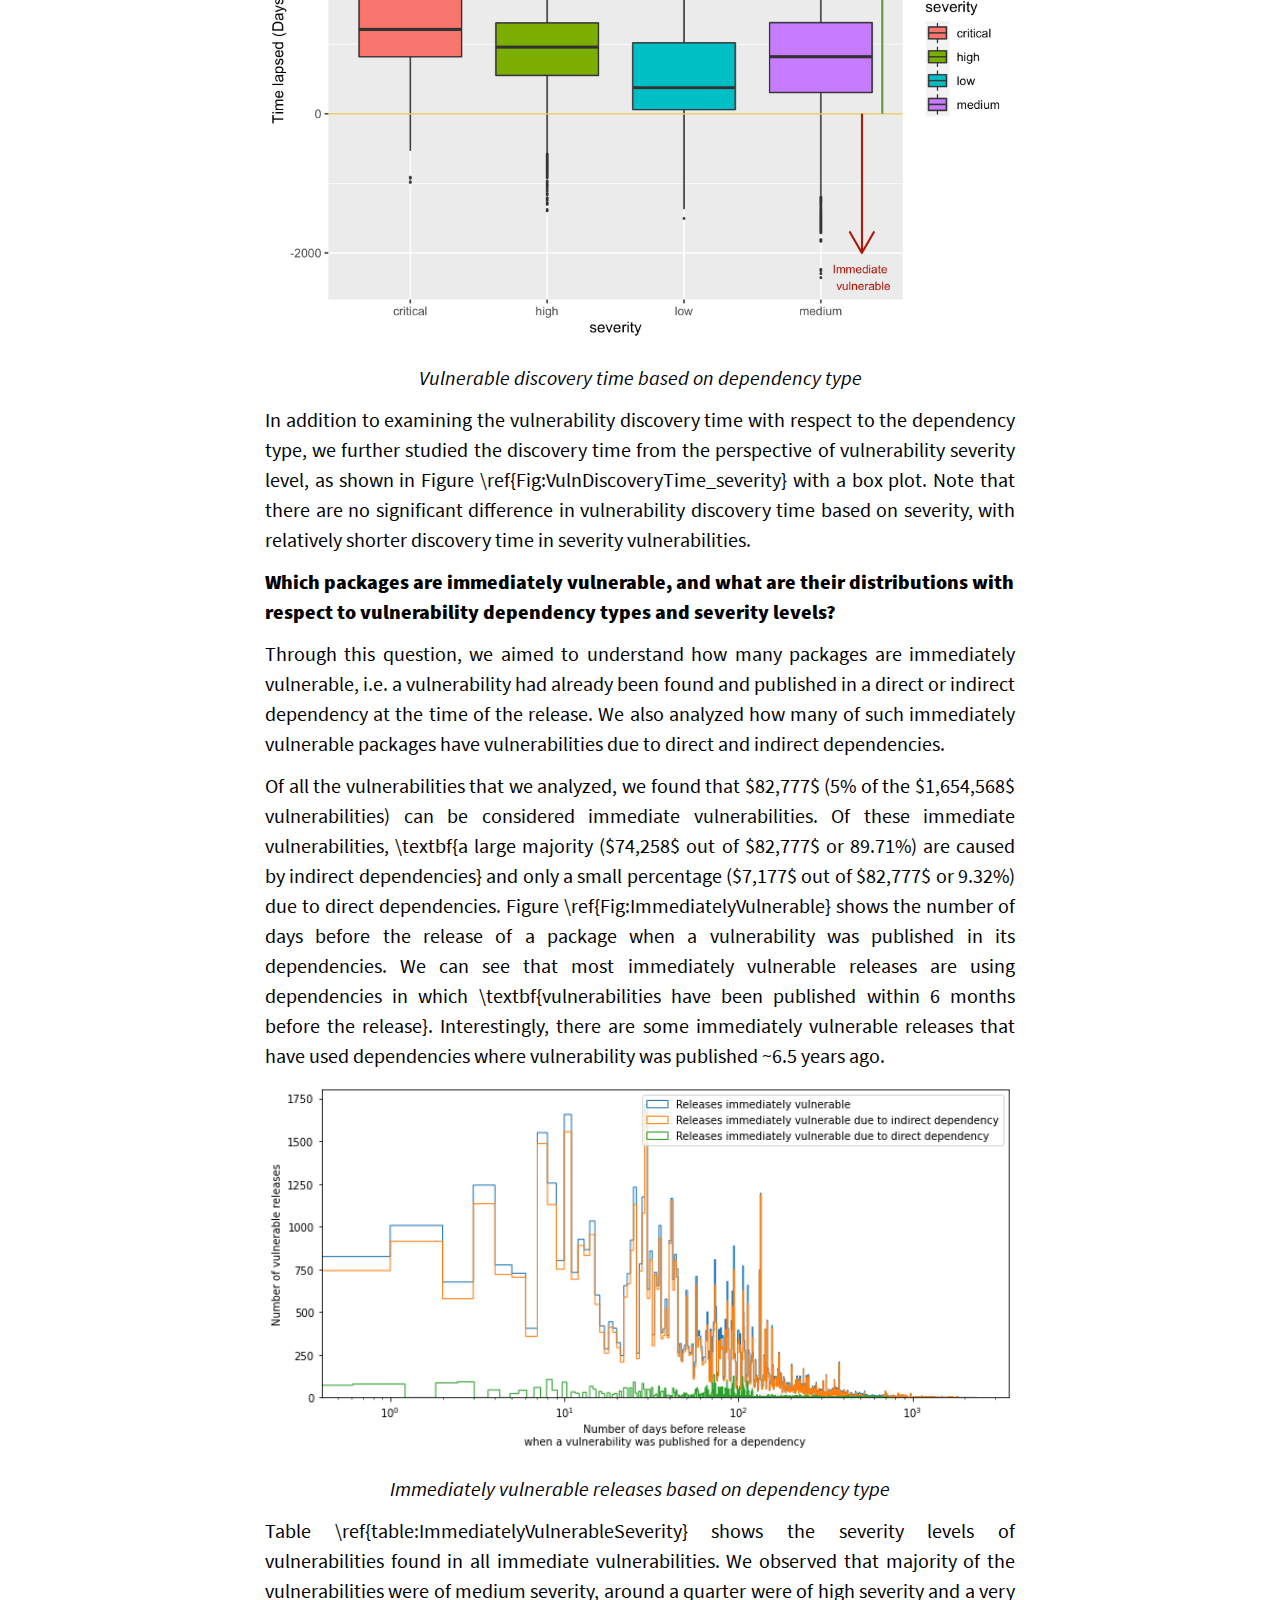
==== commit cf4c5bc3: "deploy: 0aceba849237c0e137573519c98d6f31fa3d5567" ====
--- a/index.html
+++ b/index.html
@@ -482,22 +482,51 @@
 <p>In addition to the most frequent types and severity level of the vulnerabilities, we noticed some very interesting trends and outliers worth highlighting. Across all of the severity levels, the percentage of vulnerabilities that can be fixed by upgrading the vulnerable packages is highest for critical vulnerabilities (79%) and low-severity vulnerabilities (77%) while medium and high severity packages can only be fixed by upgrading 61% and 67% of vulnerable packages, respectively. Also we found that for critical severity packages, for every 438 vulnerabilities fixed there is 1 vulnerability that is not fixed. For non-critical packages, that ratio drops to an average of 1 vulnerability not fixed for every 21 vulnerabilities fixed, which is a quantifiably big difference on the attitude and importance given to critically vulnerable packages in the open source community.</p>
 <h2 id=discussion>Discussion</h2>
 <h3 id=main-results-and-implications>Main Results and Implications</h3>
-<p>Our project identified a unique metric to address both technical and social influences of packages in the npm system. By measuring Pearson ($R$) and Spearman ($\rho$) correlation coefficient between several metrics, we selected \textit{PageRank} and \textit{GitHub stars} to represent the technical and social impact of npm packages, and ranked 2,000 popular packages accordingly for vulnerability study.</p>
-<p>Our research studied top 2,000 npm packages and their vulnerabilities in past releases, from the perspectives of vulnerability discovery time, vulnerability dependency type, vulnerable types and severity. RQ3.1 reveals that most vulnerable were made to public after the packages were released, and a majority (75.4%) of vulnerable were introduced through \textbf{indirect dependency}. As the result for RQ3.2 highlighted, 5% of the vulnerabilities are immediately vulnerable, as the vulnerabilities was published mostly \textbf{within 6 months} before the packages were released. Lastly, RQ3.3 pointed out that both past releases and the most recent release \textbf{share the same set of the most frequency vulnerability types}: &ldquo;Regular Expression Denial of Service (ReDoS)&rdquo;, &ldquo;Prototype Pollution&rdquo;, and &ldquo;Arbitrary Code Injection&rdquo;, while the majority of vulnerabilities are in medium severity level.</p>
-<p>Also looking at the packages from the perspective of the type of vulnerability (e.g. Cross-site Scripting (XSS), Arbitrary Code Injection, etc.), we found that vulnerability types of HTTP Header Injection takes the longest to fix (2767 days) followed by Arbitrary Code Injection (2554 days), Improper Access Control (2360 days), Remote Code Execution (RCE) (2165 days) and Cross-Site Request Forgery (CSRF) (2062 days). The five most common vulnerability types that have the most options of being fixed by upgrading the vulnerable packages include Regular Expression Denial of Service (ReDoS), Prototype Pollution, Use After Free (UAF), Arbitrary Code Injection and Denial of Service (DoS). For open source packages, we can see that certain packages with vulnerabilities are not prioritized and fixed as efficiently as others. For example, certain outliers aside, NULL Pointer Dereference, Arbitrary File Write via Archive Extraction (Zip Slip), Uncontrolled Recursion, Out-of-bounds Read and Improper Input Validation are the worst maintained packages from the perspective of vulnerabilities being detected and not fixed with 300, 153, 84, 72 and 31 vulnerabilities not fixed for every vulnerability detected and fixed, respectively.</p>
+<p>Our project identified a unique metric to address both technical and social influences of packages in the npm system. By measuring Pearson (<em>R</em>) and Spearman (<em>ρ</em>) correlation coefficient between several metrics, we selected <em>PageRank</em> and <em>GitHub stars</em> to represent the technical and social impact of npm packages, and ranked 2,000 popular packages accordingly for vulnerability study.</p>
+<p>Our research studied top 2,000 npm packages and their vulnerabilities in past releases, from the perspectives of vulnerability discovery time, vulnerability dependency type, vulnerable types and severity. RQ3.1 reveals that most vulnerable were made to public after the packages were released, and a majority (75.4%) of vulnerable were introduced through <strong>indirect dependency</strong>. As the result for RQ3.2 highlighted, 5% of the vulnerabilities are immediately vulnerable, as the vulnerabilities was published mostly <strong>within 6 months</strong> before the packages were released. Lastly, RQ3.3 pointed out that both past releases and the most recent release <strong>share the same set of the most frequency vulnerability types</strong>:</p>
+<ul>
+<li>Regular Expression Denial of Service (ReDoS)</li>
+<li>Prototype Pollution</li>
+<li>Arbitrary Code Injection</li>
+</ul>
+<p>while the majority of vulnerabilities are at the medium severity level.</p>
+<p>Also looking at the packages from the perspective of the type of vulnerability (e.g. Cross-site Scripting (XSS), Arbitrary Code Injection, etc.), we found that vulnerability types of HTTP Header Injection takes the longest to fix (2,767 days) followed by Arbitrary Code Injection (2,554 days), Improper Access Control (2,360 days), Remote Code Execution (RCE) (2,165 days) and Cross-Site Request Forgery (CSRF) (2,062 days).</p>
+<p>The five most common vulnerability types that have the most options of being fixed by upgrading the vulnerable packages include Regular Expression Denial of Service (ReDoS), Prototype Pollution, Use After Free (UAF), Arbitrary Code Injection and Denial of Service (DoS).</p>
+<p>For open source packages, we can see that certain packages with vulnerabilities are not prioritized and fixed as efficiently as others. For example, certain outliers aside, NULL Pointer Dereference, Arbitrary File Write via Archive Extraction (Zip Slip), Uncontrolled Recursion, Out-of-bounds Read and Improper Input Validation are the worst maintained packages from the perspective of vulnerabilities being detected and not fixed with 300, 153, 84, 72 and 31 vulnerabilities not fixed for every vulnerability detected and fixed, respectively.</p>
 <p>The results of our vulnerability study have implications to both individual developers and npm community. For developers, it is important to notice that most vulnerabilities in project can be introduced through indirect dependency. Dependencies should be selected more carefully after a quick research of package vulnerability through public database, and immediate vulnerable packages should be avoided in the current project. However, security cannot be maintained through only individual effort, as projects cannot avoid dependencies and new vulnerabilities can be detected any time after the package was released. For packages that has vulnerabilities tracing through a long dependency chain, fixing such vulnerabilities can be difficult and costly for individuals. Therefore, we should raise the awareness of vulnerabilities introduced through indirect dependencies, and make collective efforts to address such issue in the npm community.</p>
 <h3 id=strength-and-limitations>Strength and Limitations</h3>
-<p>Our project presented unique metric to account for technical and social influences of npm packages, and conducted extensive study of the vulnerabilities among all $1.6M$ releases in the popular packages. We extended the prior research on vulnerability dependency by examining vulnerabilities not only due to self and direct dependencies, but also indirect dependency tracing back to root vulnerable packages. In addition to the dependency study, our results identified immediately vulnerable releases, and highlighted the most frequent vulnerability types in the release data, which provides good reference to researchers and developers who are interested in npm package development security and vulnerability trend study.</p>
+<p>Our project presented unique metric to account for technical and social influences of npm packages, and conducted extensive study of the vulnerabilities among all 1.6M releases in the popular packages. We extended the prior research on vulnerability dependency by examining vulnerabilities not only due to self and direct dependencies, but also indirect dependency tracing back to root vulnerable packages. In addition to the dependency study, our results identified immediately vulnerable releases, and highlighted the most frequent vulnerability types in the release data, which provides good reference to researchers and developers who are interested in npm package development security and vulnerability trend study.</p>
 <p>Despite the great implications from results, our study is subject to limitations. Since we only used npm package data in the process of determining the popularity metrics, our metrics only apply to npm, while effectiveness in the context of other ecosystem is not measured. Additionally, our vulnerability analysis was based on popular npm packages, and the results highlighted are restricted to this regime only. Thus, the trend of vulnerability dependency types and frequent vulnerabilities may not apply to all npm packages and other ecosystems.</p>
 <h3 id=future-work>Future Work</h3>
 <h4 id=popularity-metrics>Popularity metrics</h4>
-<p>As mentioned by Zerouali et al. \cite{zerouali2019diversity}, popularity of packages can be measured in many different ways and each metric represent different points of view for measuring popularity. In our study, we focused on the vulnerabilities in dependency chains and used PageRank of dependency graph and the number of GitHub stars as popularity metrics. In different contexts, however, other metrics can be used to identify popular packages.</p>
+<p>As mentioned by
+<span class=link-wrapper>
+<a href=https://www.researchgate.net/profile/Gregorio-Robles/publication/330382560_On_the_Diversity_of_Software_Package_Popularity_Metrics_An_Empirical_Study_of_npm/links/5c47ae82a6fdccd6b5c182c7/On-the-Diversity-of-Software-Package-Popularity-Metrics-An-Empirical-Study-of-npm.pdf target=_blank>
+Zerouali et al.
+</a>
+<img src=./assets/img/icons/external-link-icon.svg height=12 width=12>
+</span>
+, popularity of packages can be measured in many different ways and each metric represent different points of view for measuring popularity. In our study, we focused on the vulnerabilities in dependency chains and used PageRank of dependency graph and the number of GitHub stars as popularity metrics. In different contexts, however, other metrics can be used to identify popular packages.</p>
 <h4 id=cross-source-discrepancies>Cross-source discrepancies</h4>
 <p>The full dependency data is from Libraries.io while the vulnerability data is from Snyk DB. The difference in data source resulted in a discrepancy between npm package name and version name. Furthermore, the project and dependency data from Libraries.io needs cleaning up for mismatching attributes. To fix this, we introduced a complex function to link the two dataset, but the effect is not good enough as only 47.8% of dependencies between projects are matched. The next step is to either find a reliable source to download the full dependency data and vulnerability data from one dataset (e.g. npm APIs), or to polish the link function.</p>
 <h4 id=package-definitions-and-vulnerability-classification>Package definitions and vulnerability classification</h4>
-<p>When accessing GitHub and GitHub-derived data from other sources such as libraries.io, Google BigQuery Open Datasets, etc. an interesting pattern emerges - not all packages are listed atomically in a GitHub repository. For example, while \verb|airbnb| javascript packages \verb|eslint-config-airbnb-base| and \verb|eslint-config-airbnb| are listed as two distinct packages in npm, on GitHub they are listed under the same repository (\verb|github.com/airbnb/javascript/tree/master/packages|) with the two packages under the same directory \verb|packages|. This is probably due to the fact that these two packages share common code-base. However, it becomes difficult to delineate the popularity, vulnerabilities, activities, etc. between them from GitHub alone, and would require more sophisticated data extraction methodologies combining data from multiple sources to get a more reliable and accurate dataset to work with. This is something that can be considered and incorporated in future iterations.</p>
+<p>When accessing GitHub and GitHub-derived data from other sources such as libraries.io, Google BigQuery Open Datasets, etc. an interesting pattern emerges - not all packages are listed atomically in a GitHub repository. For example, while <code>airbnb</code> javascript packages <code>eslint-config-airbnb-base</code> and <code>eslint-config-airbnb</code> are listed as two distinct packages in npm, on GitHub they are listed under the same
+<span class=link-wrapper>
+<a href=https://github.com/airbnb/javascript/tree/master/packages target=_blank>
+repository
+</a>
+<img src=./assets/img/icons/external-link-icon.svg height=12 width=12>
+</span>
+with the two packages under the same directory <code>packages</code>. This is probably due to the fact that these two packages share common code-base. However, it becomes difficult to delineate the popularity, vulnerabilities, activities, etc. between them from GitHub alone, and would require more sophisticated data extraction methodologies combining data from multiple sources to get a more reliable and accurate dataset to work with. This is something that can be considered and incorporated in future iterations.</p>
 <h4 id=dependency-study>Dependency study</h4>
-<p>Our project only focused on vulnerabilities and their dependency relations back to the vulnerable root packages, while the impact of the vulnerabilities in popular packages to its dependents was not studied due to the cost of building such dependency graph. As mentioned by Zimmermann et al. \cite{zimmermann2019small}, the indirect dependency between projects increases super-linearly, which make the analysis through a complete dependency graph of npm packages hard to proceed. One idea to simplify this time consuming process is pruning. However, the top popular projects are transitively depended on by a fairly large part of all projects, thus the cost of building such big dependency graph is too high for the limited time. We plan to research more optimized graph search algorithms to speed up the graph analysis.</p>
+<p>Our project only focused on vulnerabilities and their dependency relations back to the vulnerable root packages, while the impact of the vulnerabilities in popular packages to its dependents was not studied due to the cost of building such dependency graph. As mentioned by
+<span class=link-wrapper>
+<a href=https://www.usenix.org/system/files/sec19-zimmermann.pdf target=_blank>
+Zimmermann et al.
+</a>
+<img src=./assets/img/icons/external-link-icon.svg height=12 width=12>
+</span>
+, the indirect dependency between projects increases super-linearly, which make the analysis through a complete dependency graph of npm packages hard to proceed. One idea to simplify this time consuming process is pruning. However, the top popular projects are transitively depended on by a fairly large part of all projects, thus the cost of building such big dependency graph is too high for the limited time. We plan to research more optimized graph search algorithms to speed up the graph analysis.</p>
 <h4 id=extending-study-to-other-ecosystems>Extending study to other ecosystems</h4>
 <p>Our dataset was restricted to the packages within npm. In practice, the JavaScript ecosystem is much larger and there are many other kinds of programming languages in use having their own ecosystems. Reproducing our research study within different ecosystems will reveal vulnerability patterns for popular packages in individual ecosystems. Extending the study to other ecosystems also makes it possible to investigate vulnerabilities in dependencies to heterogeneous ecosystems, which was not covered in our study. Considering such a broad view of dependency chain will further highlight the importance of collective effort for security.</p>
 <h2 id=about-the-team>About the team</h2>
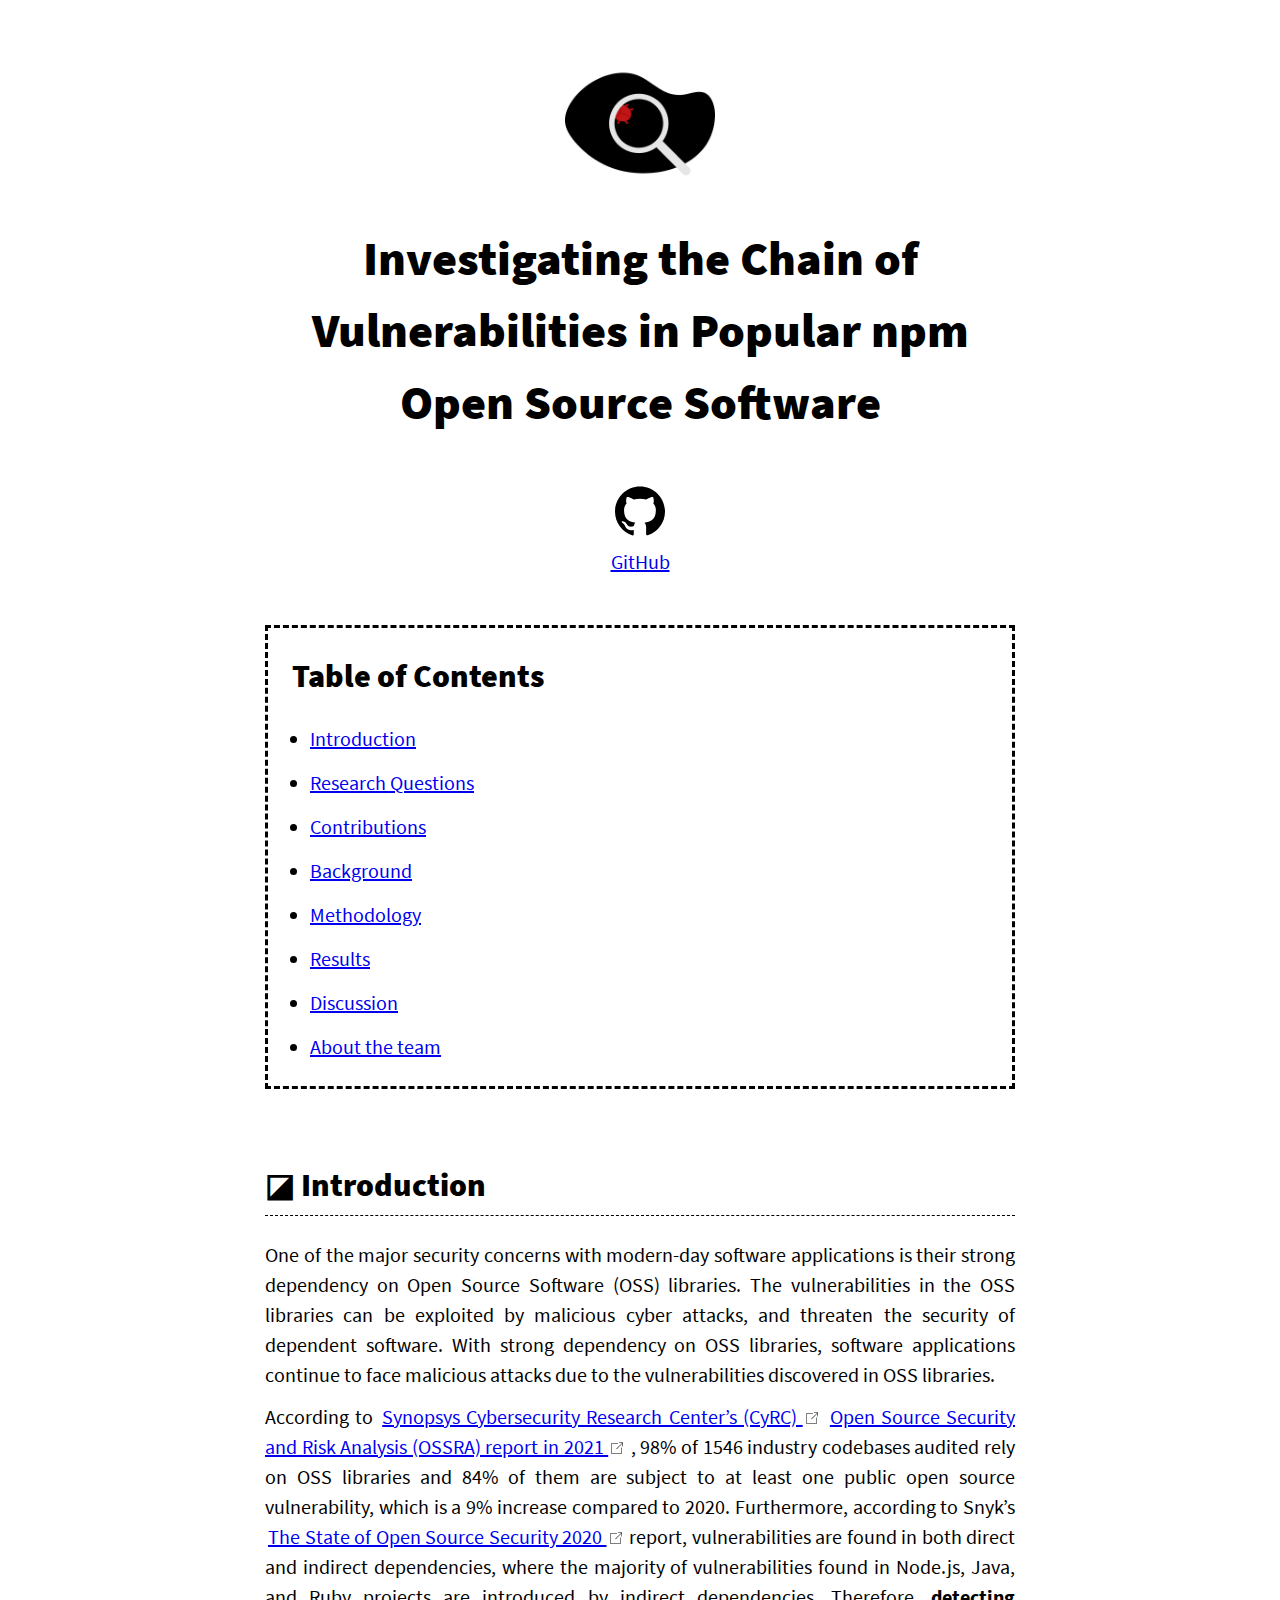
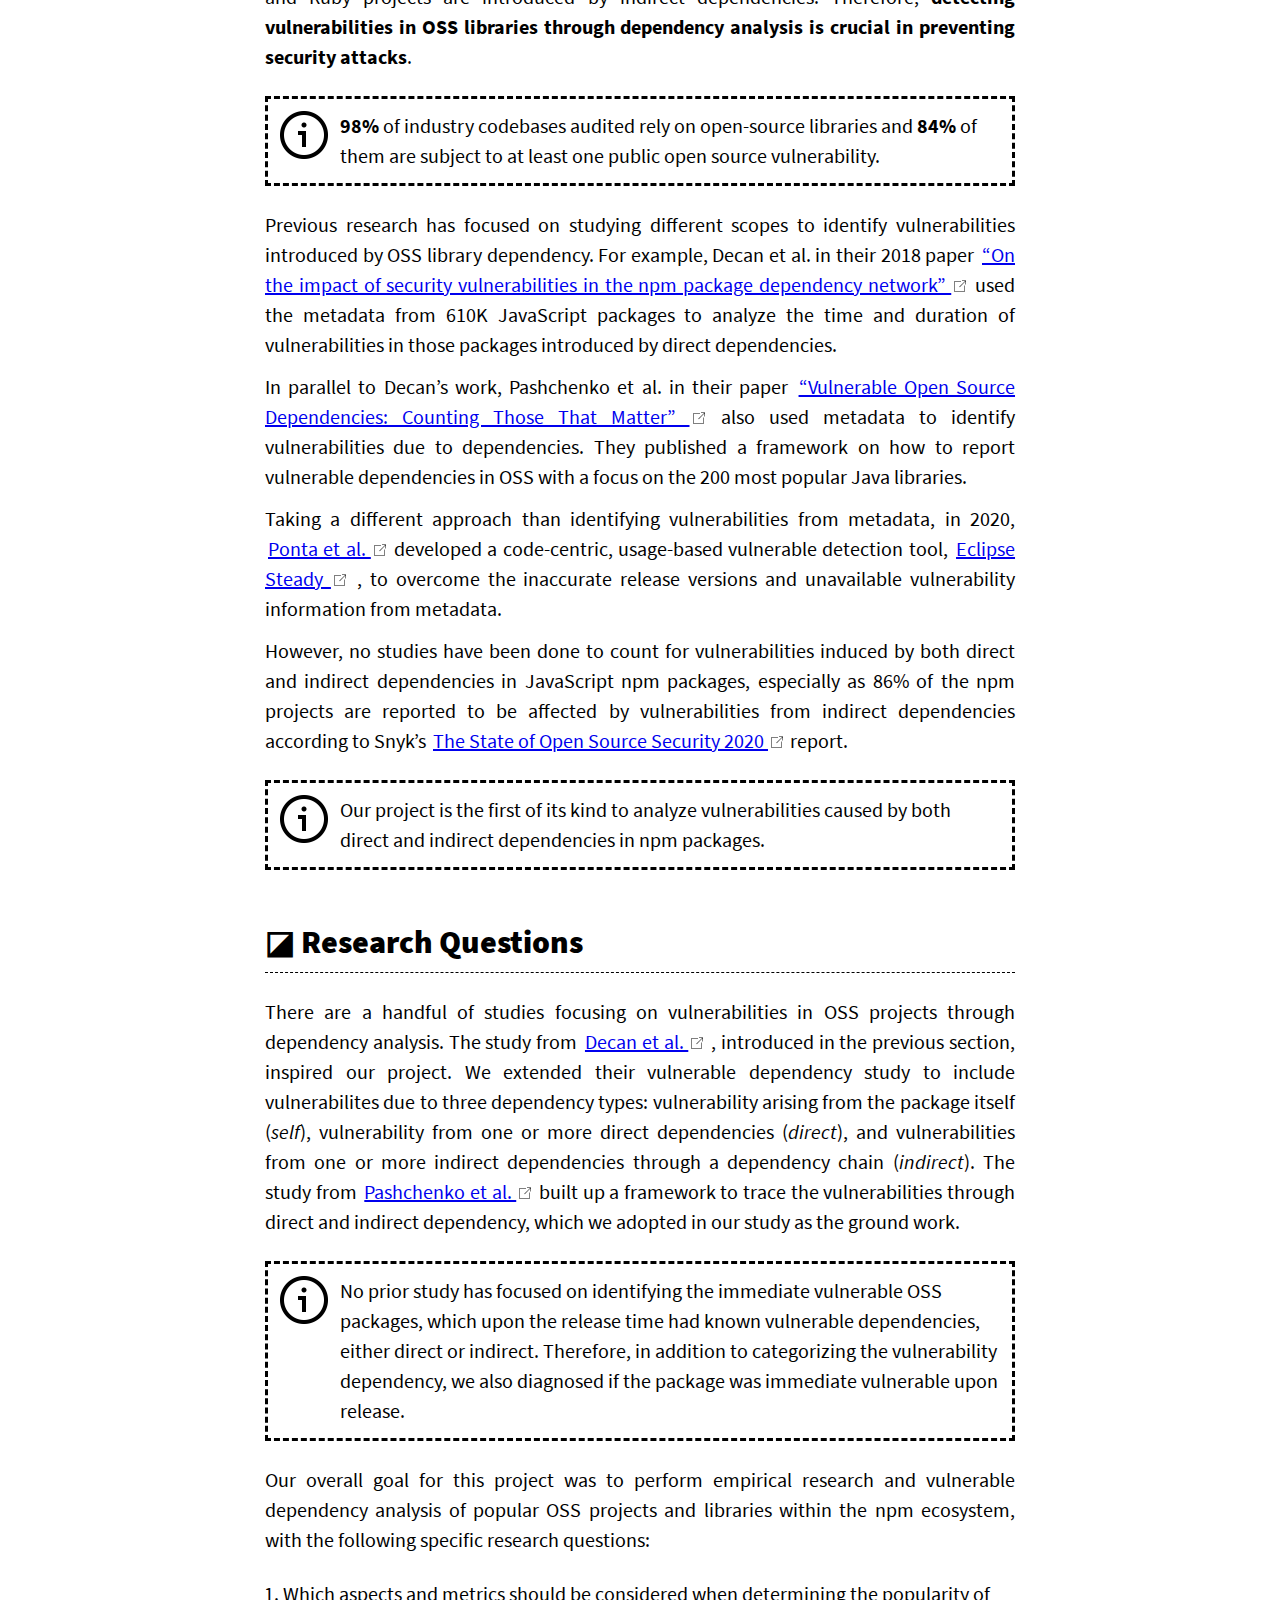
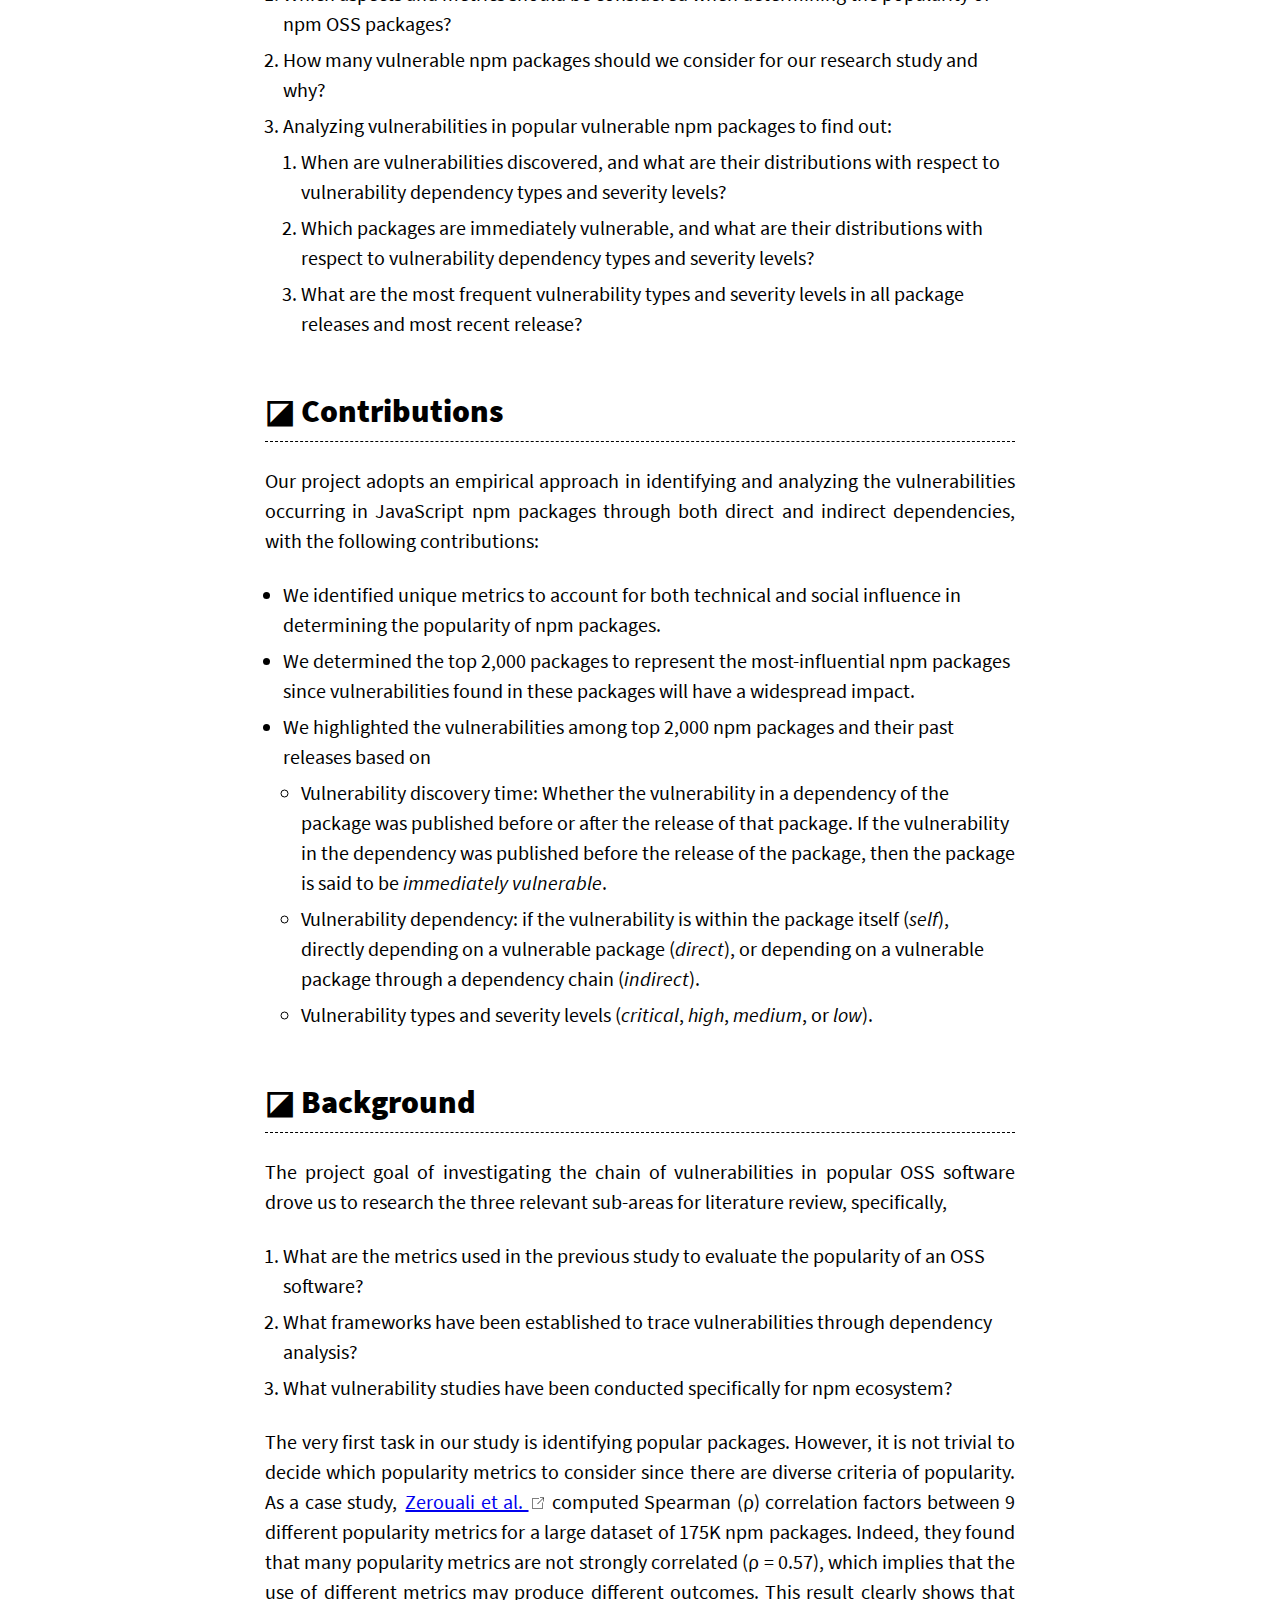
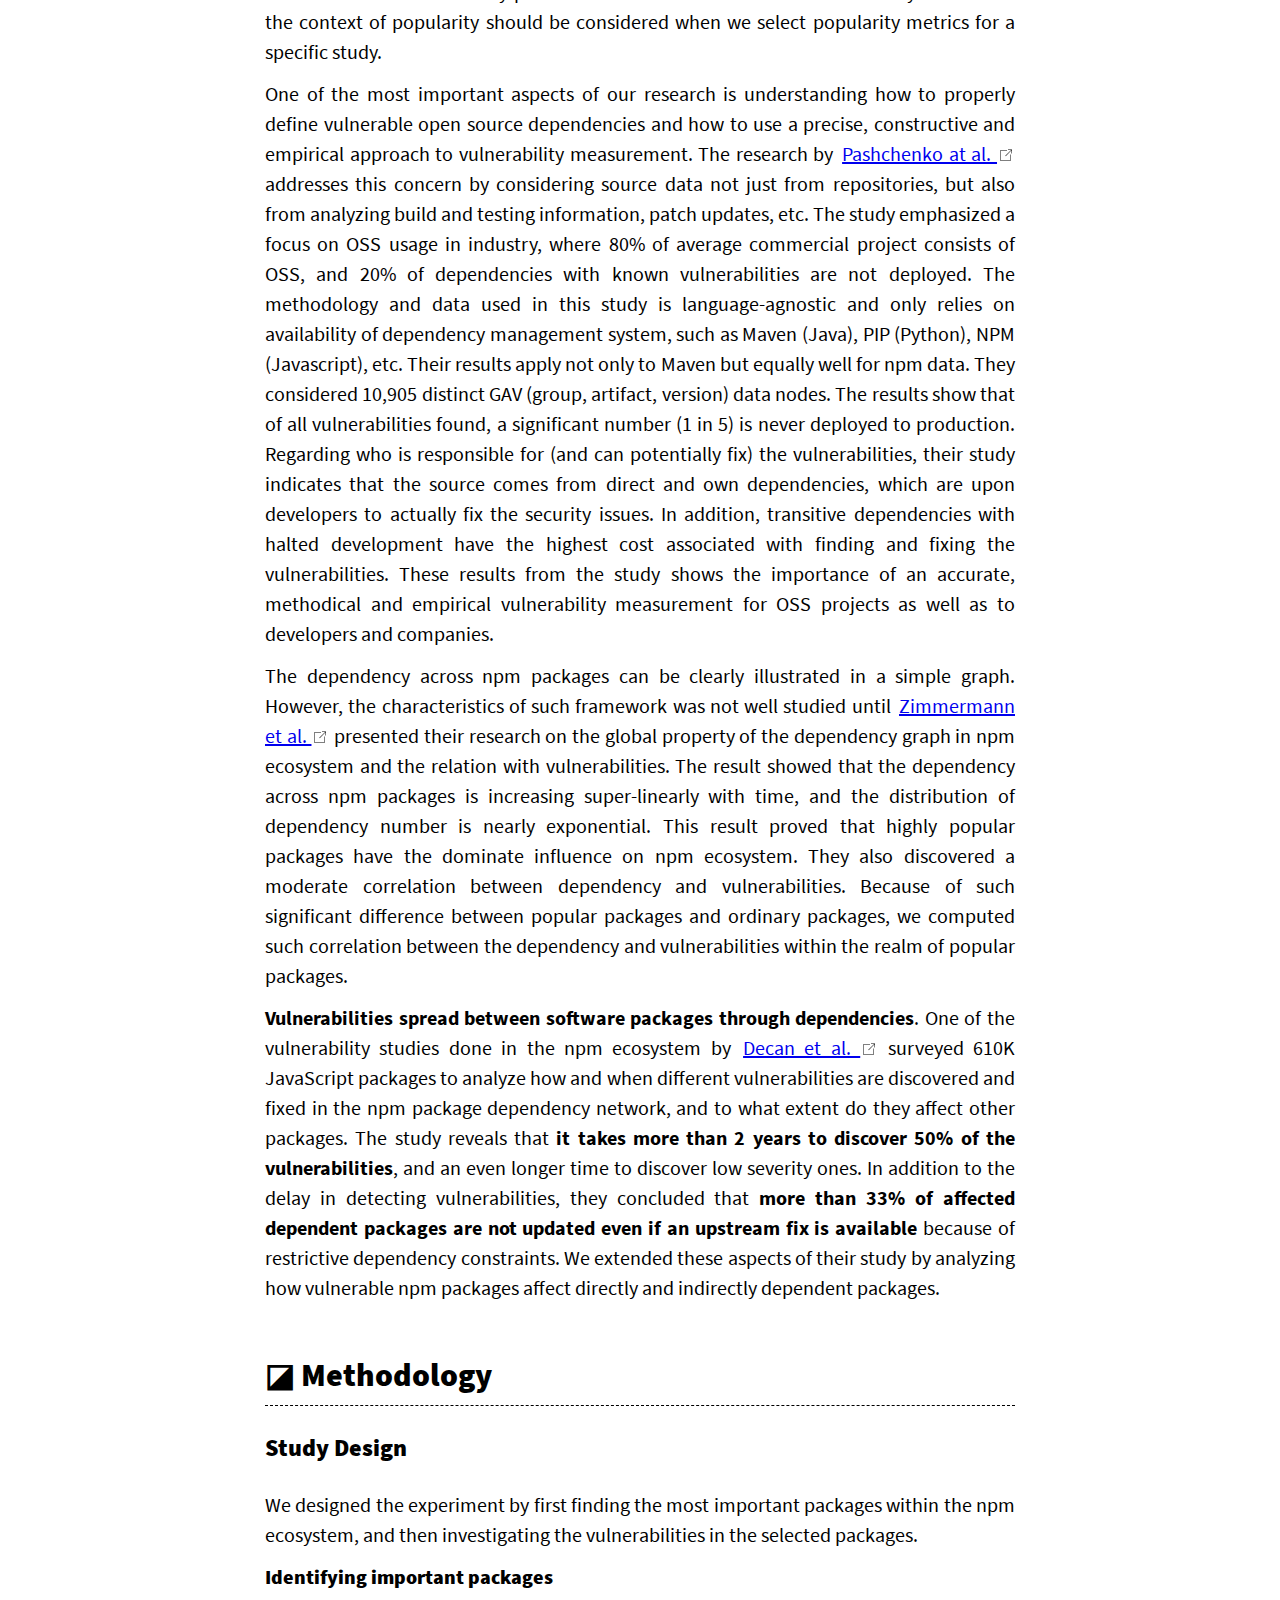
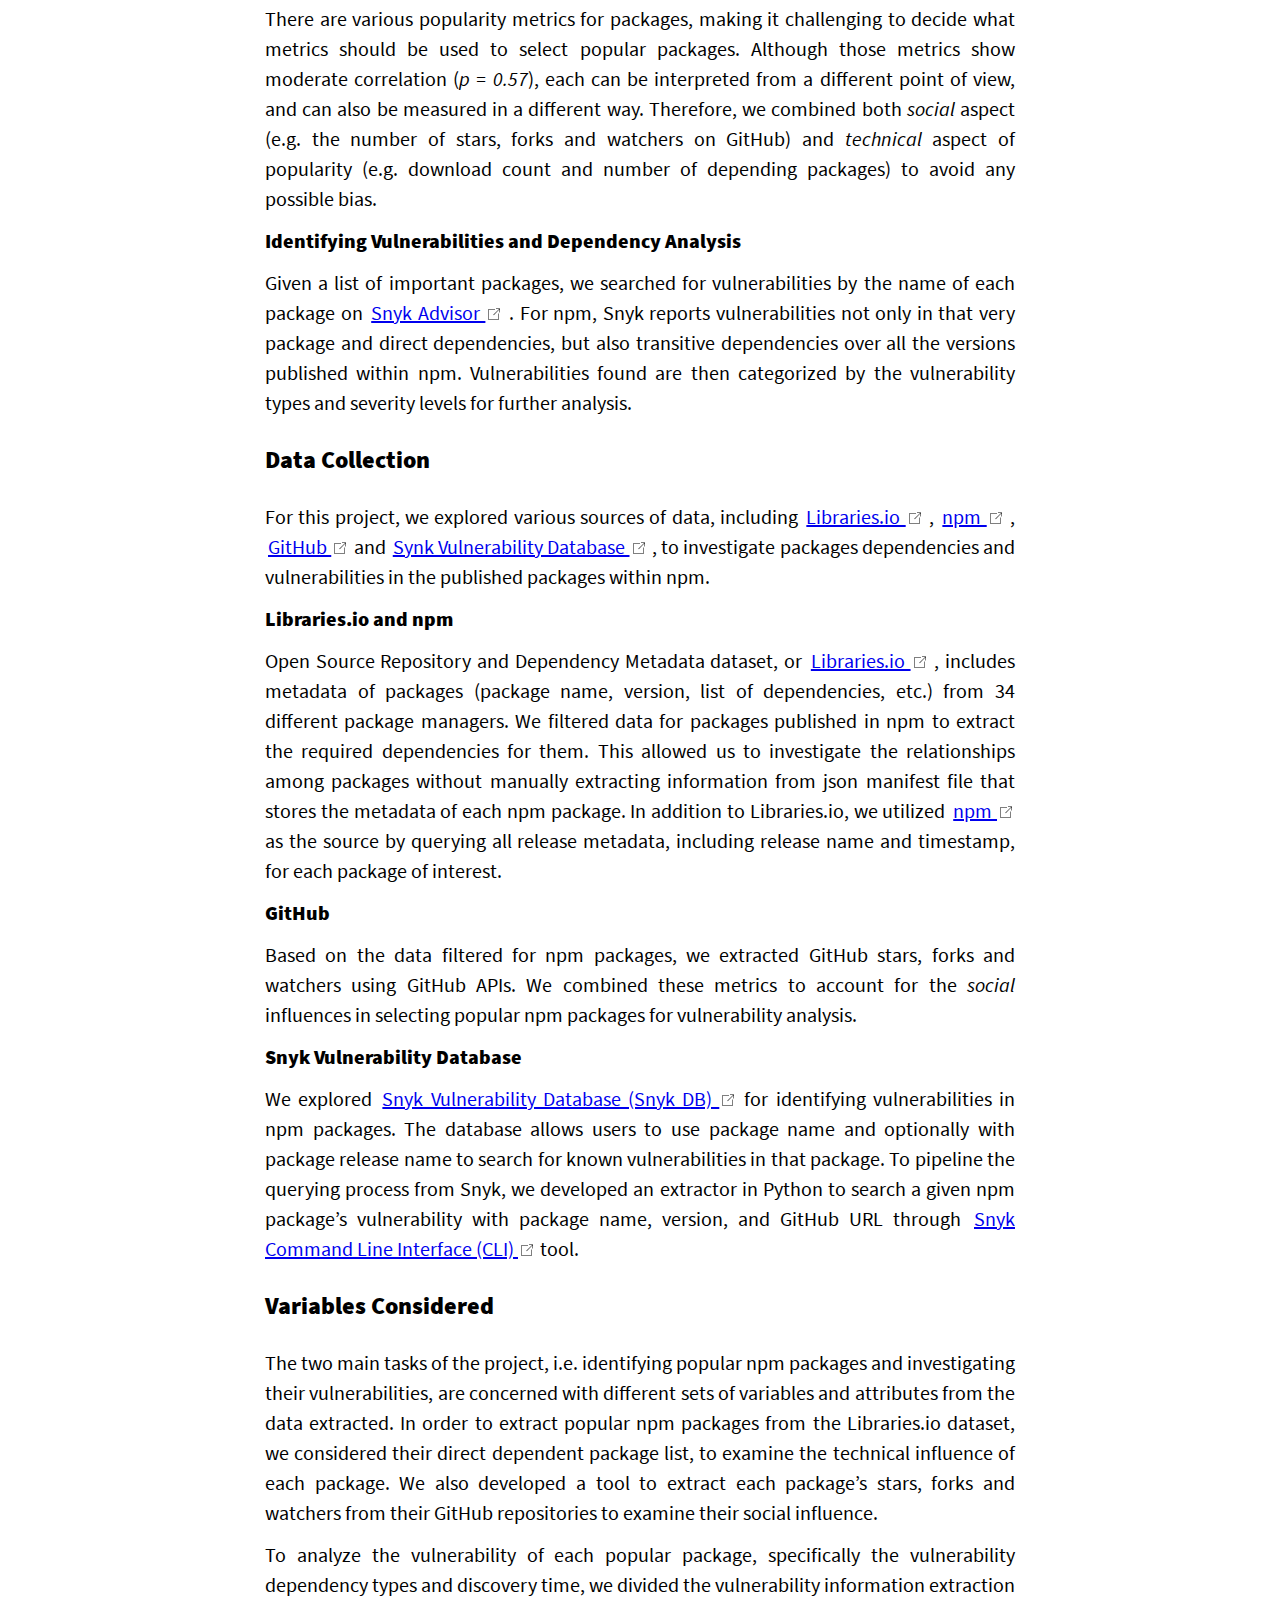
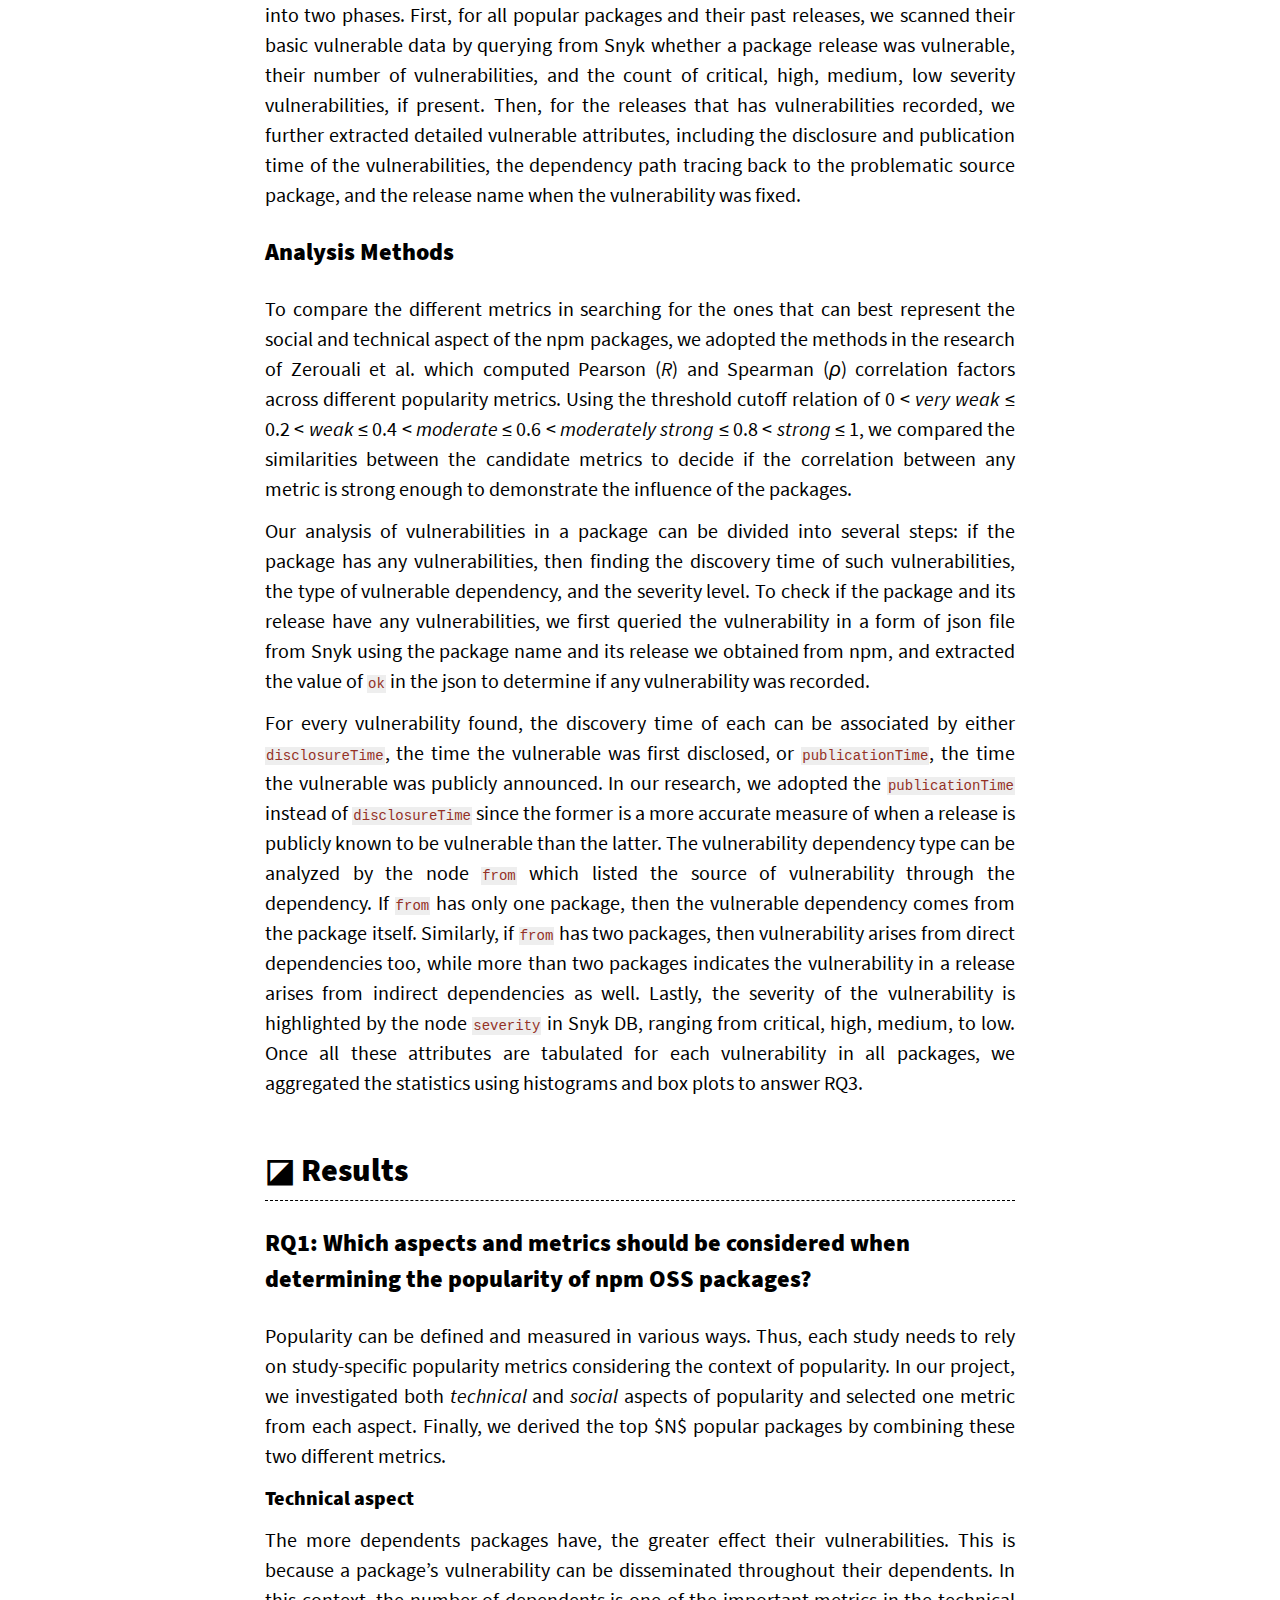
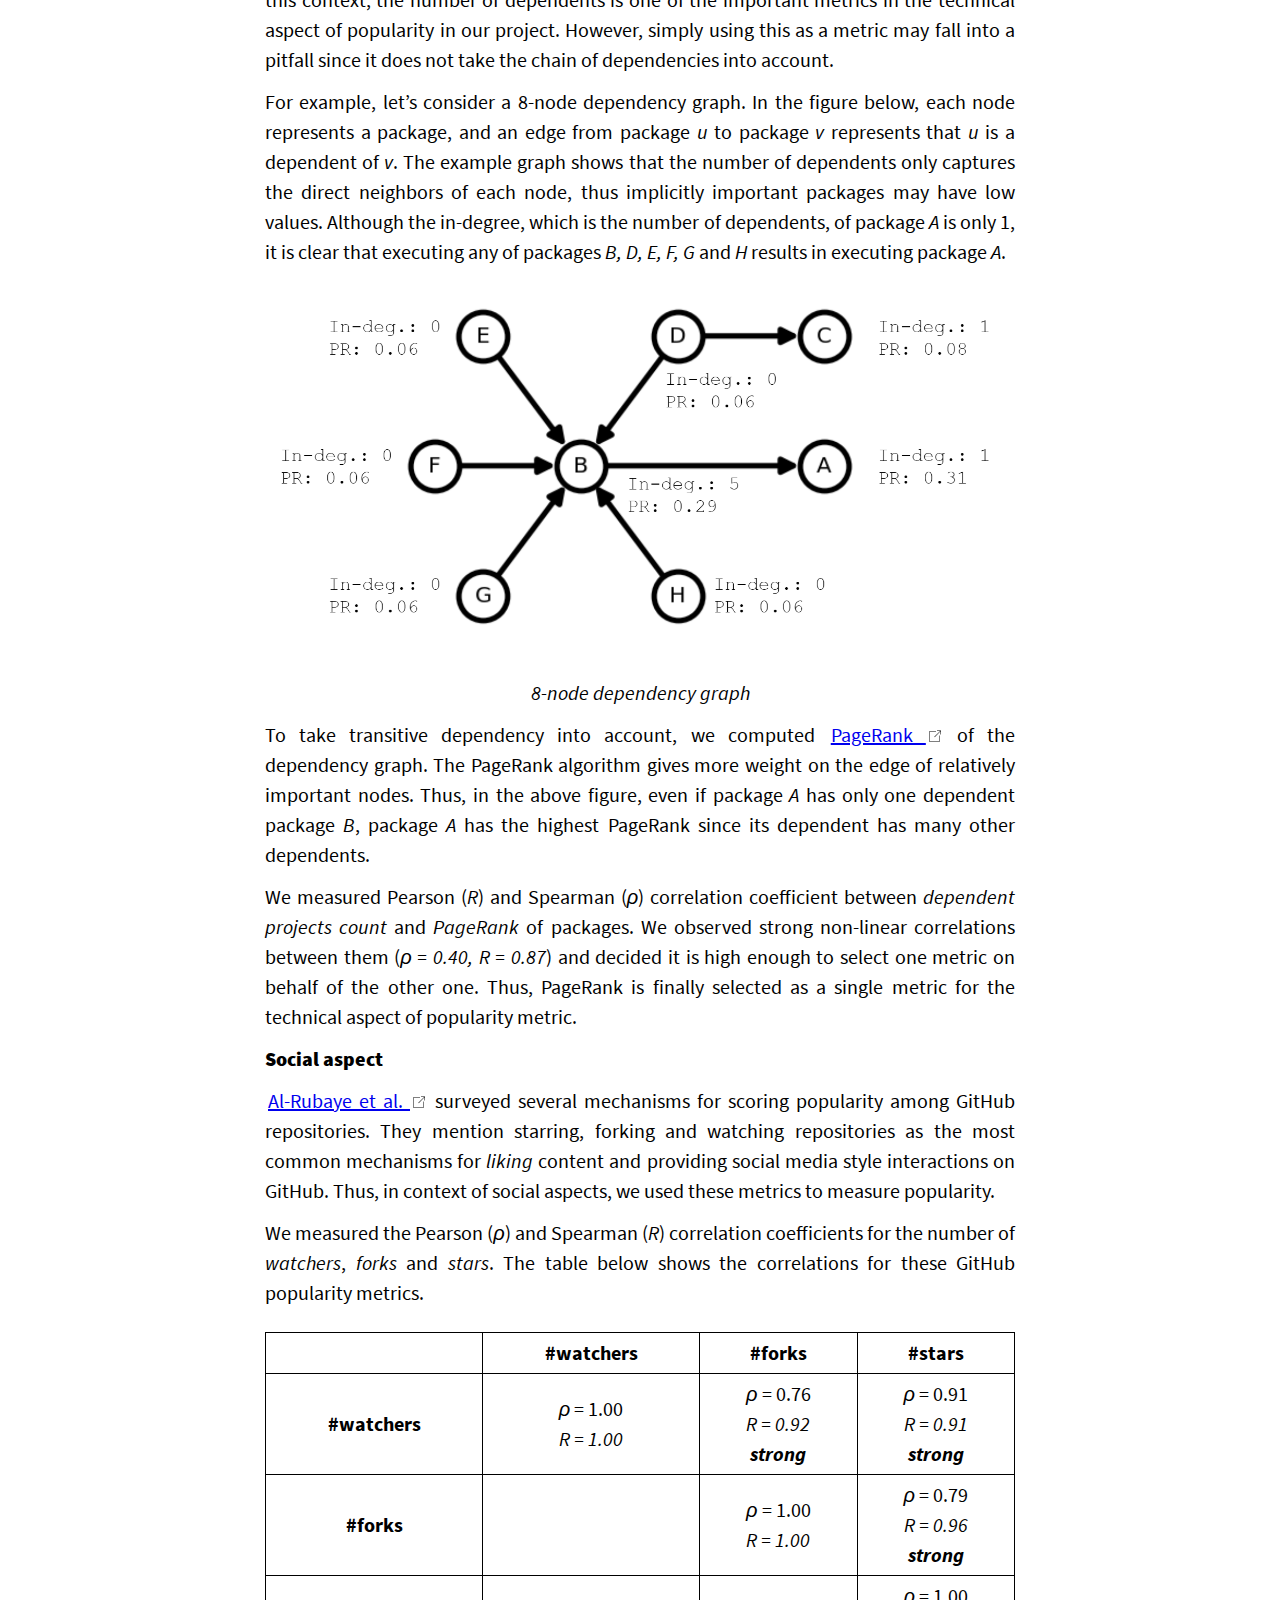
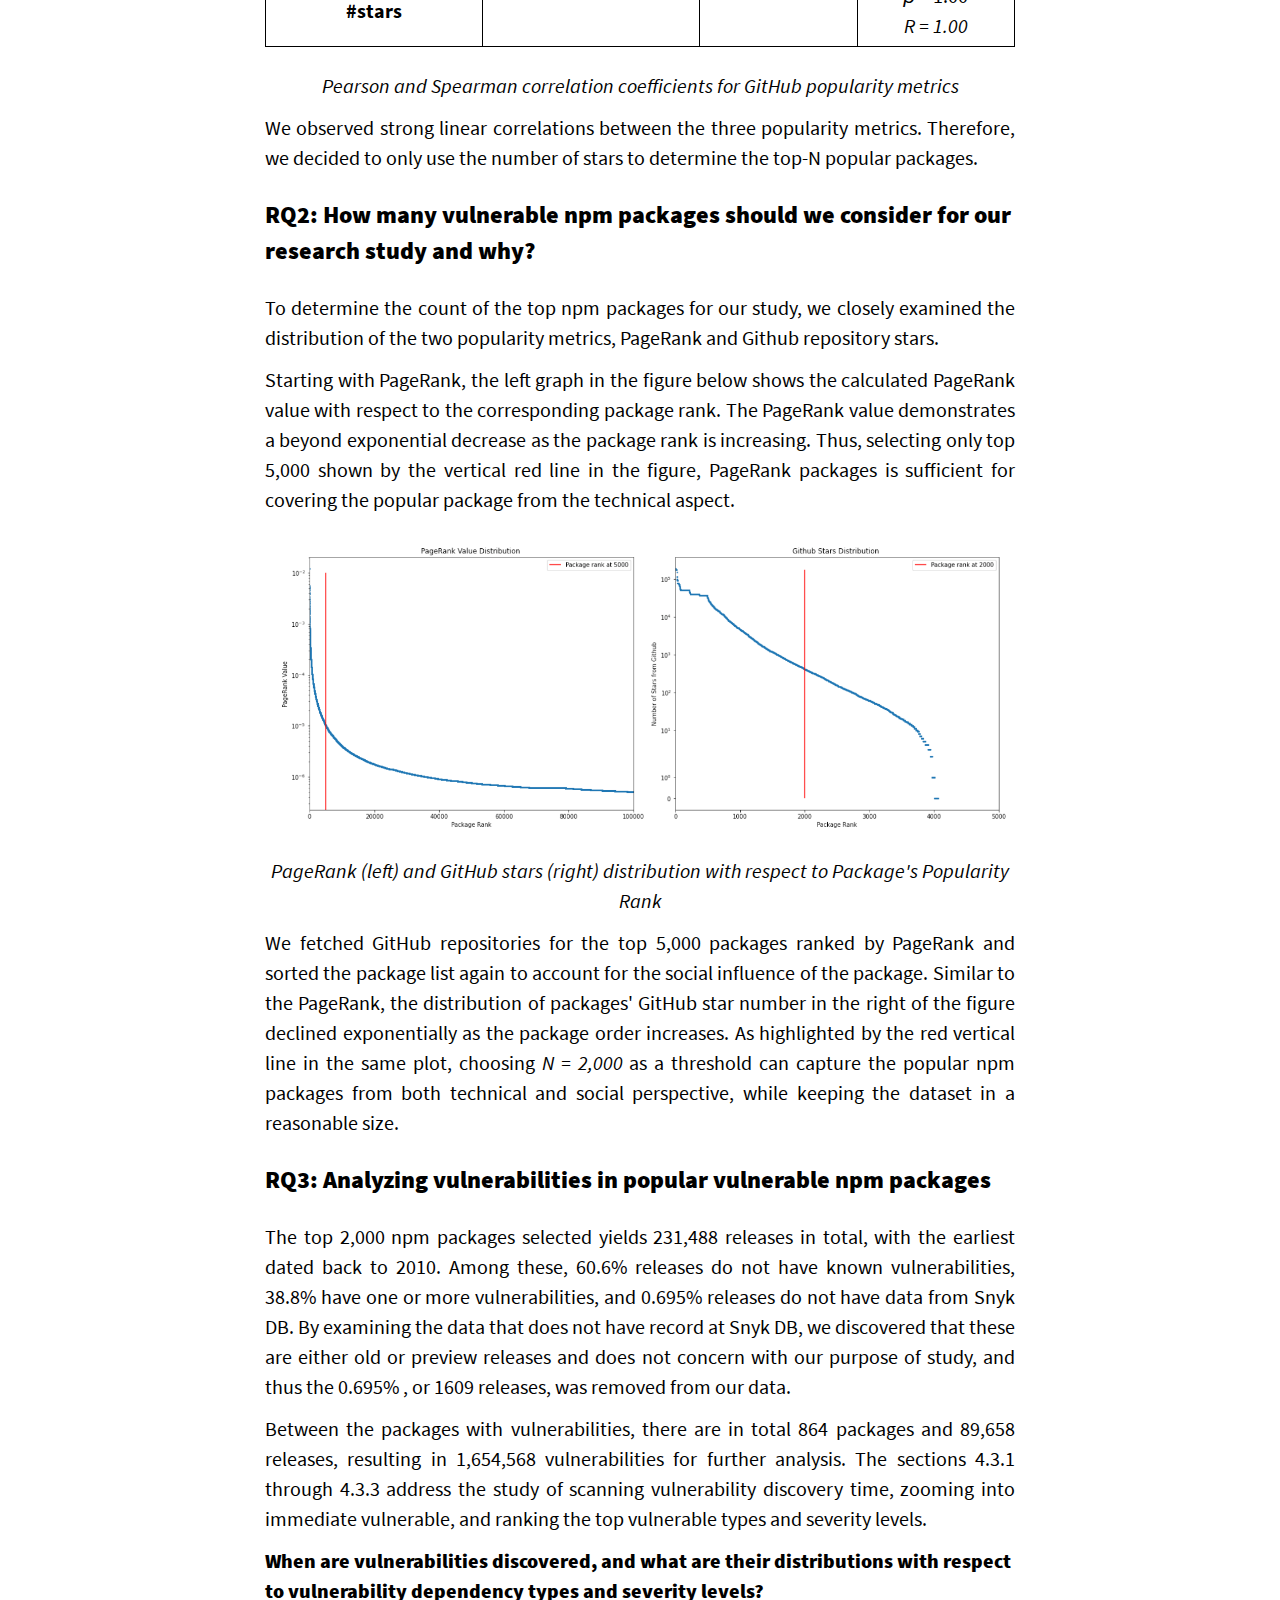
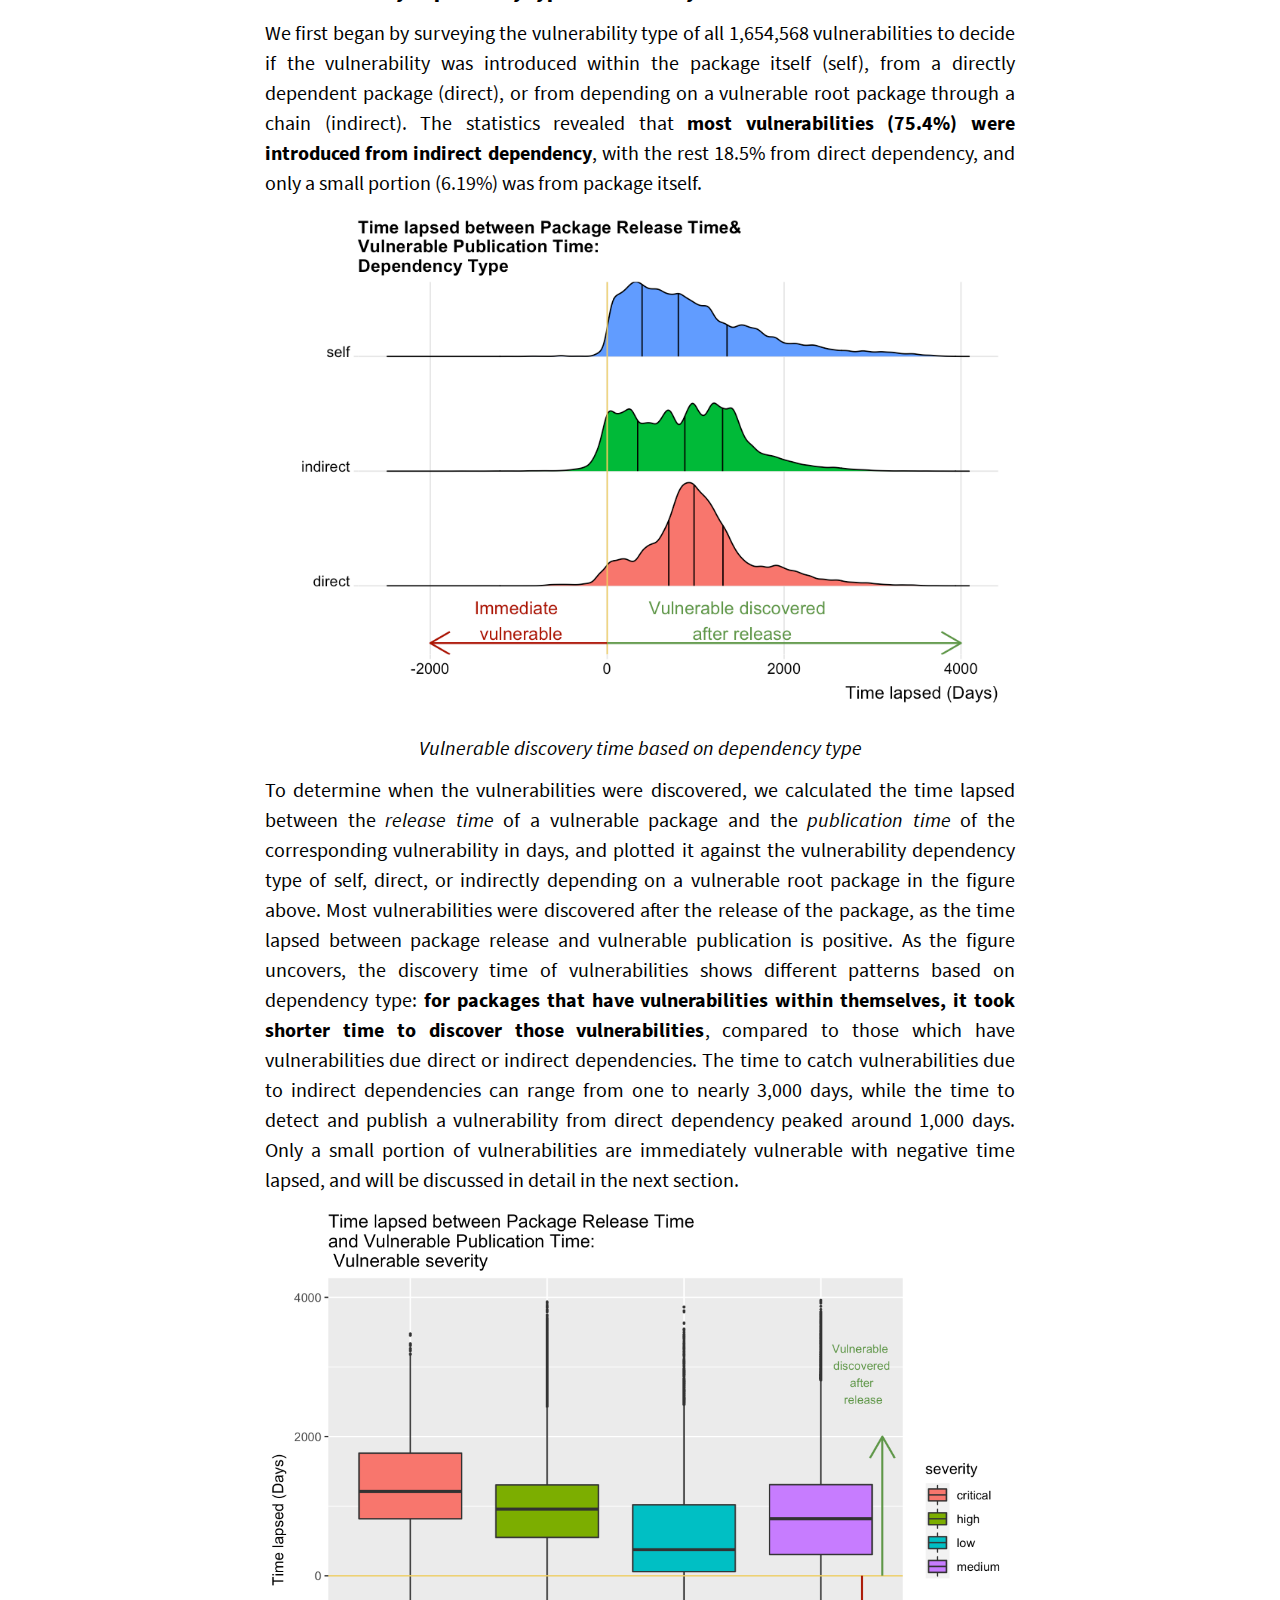
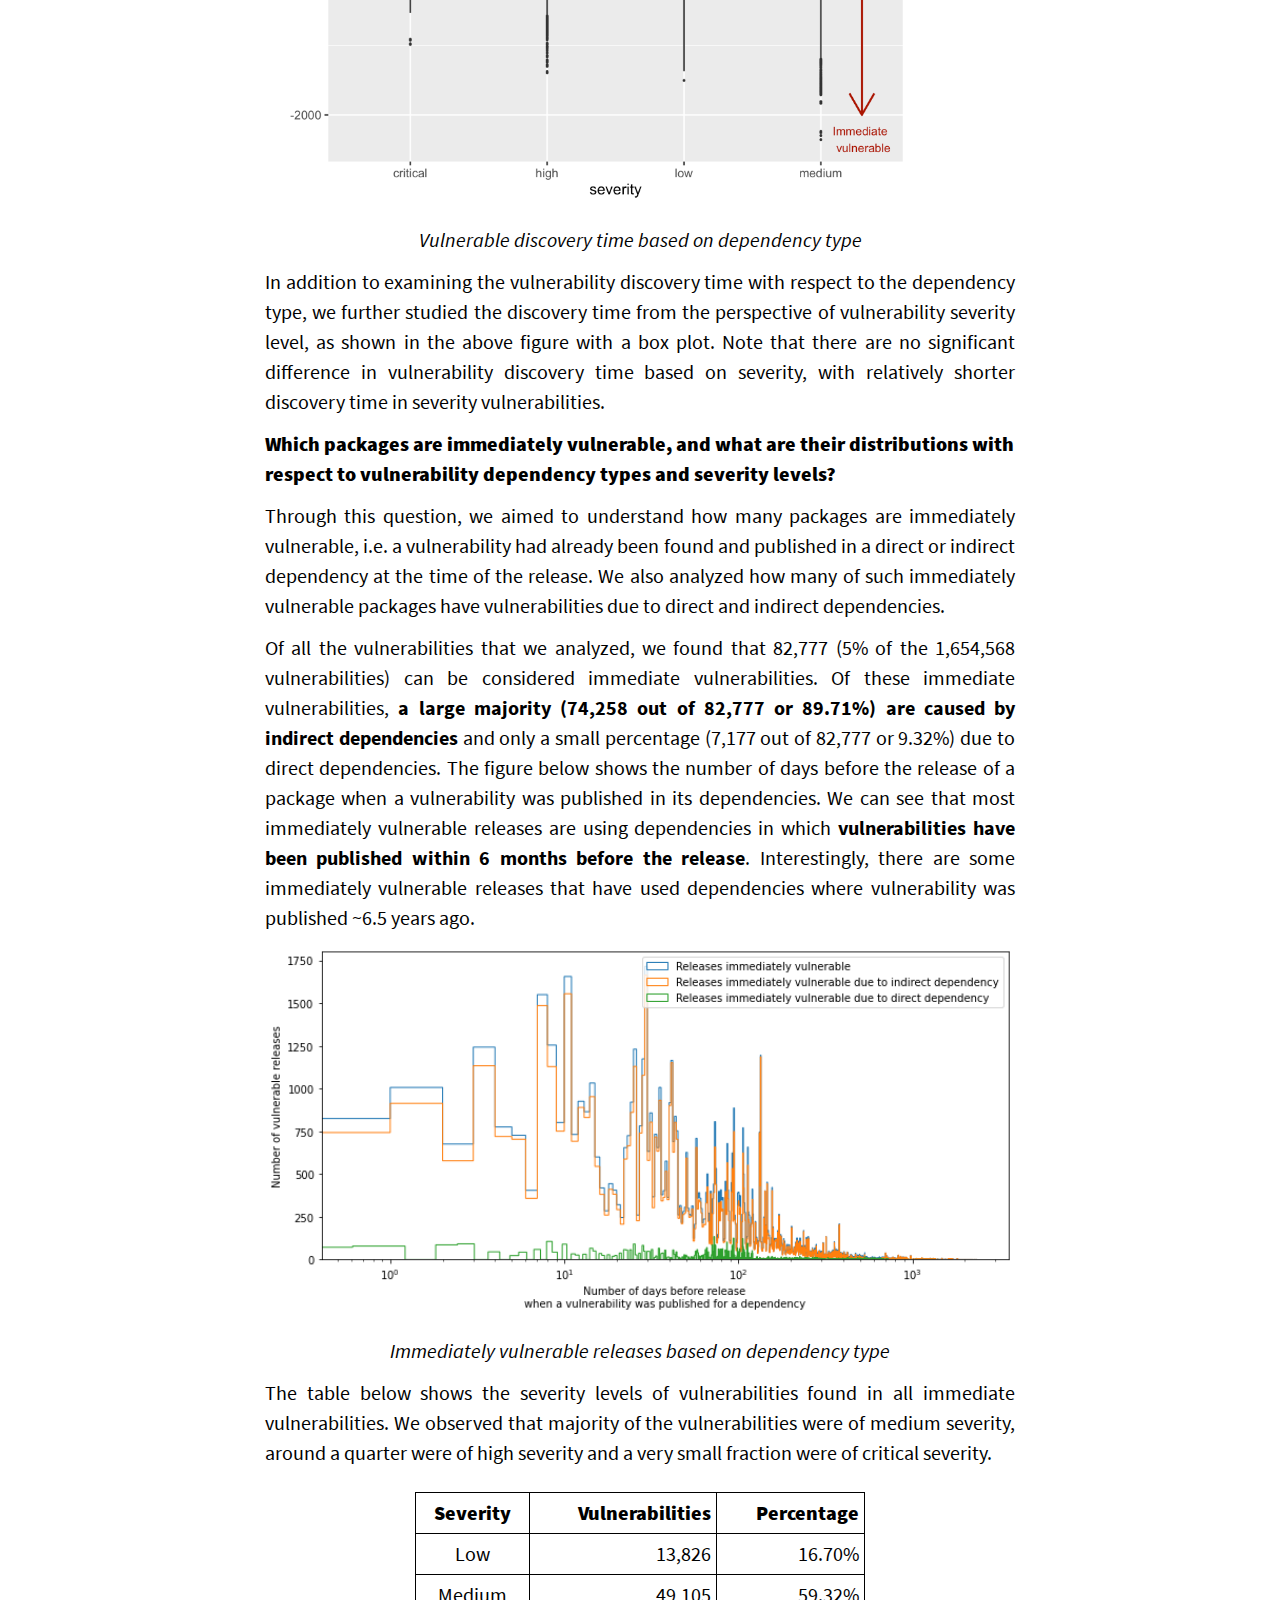
==== commit 23f3ed84: "deploy: b97c6b83f16175f3a33b9d17e2cd6426526b1ea2" ====
--- a/index.html
+++ b/index.html
@@ -172,7 +172,7 @@
 </a>
 <img src=./assets/img/icons/external-link-icon.svg height=12 width=12>
 </span>
-computed Spearman (ρ) correlation factors between 9 different popularity metrics for a large dataset of 175K npm packages. Indeed, they found that many popularity metrics are not strongly correlated (ρ=0.57), which implies that the use of different metrics may produce different outcomes. This result clearly shows that the context of popularity should be considered when we select popularity metrics for a specific study.</p>
+computed Spearman (ρ) correlation factors between 9 different popularity metrics for a large dataset of 175K npm packages. Indeed, they found that many popularity metrics are not strongly correlated (ρ = 0.57), which implies that the use of different metrics may produce different outcomes. This result clearly shows that the context of popularity should be considered when we select popularity metrics for a specific study.</p>
 <p>One of the most important aspects of our research is understanding how to properly define vulnerable open source dependencies and how to use a precise, constructive and empirical approach to vulnerability measurement. The research by
 <span class=link-wrapper>
 <a href=https://www.researchgate.net/profile/Antonino-Sabetta/publication/328089558_Vulnerable_open_source_dependencies_counting_those_that_matter/links/5bd88e2da6fdcc3a8db16906/Vulnerable-open-source-dependencies-counting-those-that-matter.pdf target=_blank>
@@ -201,7 +201,7 @@
 <h3 id=study-design>Study Design</h3>
 <p>We designed the experiment by first finding the most important packages within the npm ecosystem, and then investigating the vulnerabilities in the selected packages.</p>
 <h4 id=identifying-important-packages>Identifying important packages</h4>
-<p>There are various popularity metrics for packages, making it challenging to decide what metrics should be used to select popular packages. Although those metrics show moderate correlation (<em>p=0.57</em>), each can be interpreted from a different point of view, and can also be measured in a different way. Therefore, we combined both <em>social</em> aspect (e.g. the number of stars, forks and watchers on GitHub) and <em>technical</em> aspect of popularity (e.g. download count and number of depending packages) to avoid any possible bias.</p>
+<p>There are various popularity metrics for packages, making it challenging to decide what metrics should be used to select popular packages. Although those metrics show moderate correlation (<em>p = 0.57</em>), each can be interpreted from a different point of view, and can also be measured in a different way. Therefore, we combined both <em>social</em> aspect (e.g. the number of stars, forks and watchers on GitHub) and <em>technical</em> aspect of popularity (e.g. download count and number of depending packages) to avoid any possible bias.</p>
 <h4 id=identifying-vulnerabilities-and-dependency-analysis>Identifying Vulnerabilities and Dependency Analysis</h4>
 <p>Given a list of important packages, we searched for vulnerabilities by the name of each package on
 <span class=link-wrapper>
@@ -284,21 +284,35 @@
 <p>For every vulnerability found, the discovery time of each can be associated by either <code>disclosureTime</code>, the time the vulnerable was first disclosed, or <code>publicationTime</code>, the time the vulnerable was publicly announced. In our research, we adopted the <code>publicationTime</code> instead of <code>disclosureTime</code> since the former is a more accurate measure of when a release is publicly known to be vulnerable than the latter. The vulnerability dependency type can be analyzed by the node <code>from</code> which listed the source of vulnerability through the dependency. If <code>from</code> has only one package, then the vulnerable dependency comes from the package itself. Similarly, if <code>from</code> has two packages, then vulnerability arises from direct dependencies too, while more than two packages indicates the vulnerability in a release arises from indirect dependencies as well. Lastly, the severity of the vulnerability is highlighted by the node <code>severity</code> in Snyk DB, ranging from critical, high, medium, to low. Once all these attributes are tabulated for each vulnerability in all packages, we aggregated the statistics using histograms and box plots to answer RQ3.</p>
 <h2 id=results>Results</h2>
 <h3 id=rq1-which-aspects-and-metrics-should-be-considered-when-determining-the-popularity-of-npm-oss-packages>RQ1: Which aspects and metrics should be considered when determining the popularity of npm OSS packages?</h3>
-<p>Popularity can be defined and measured in various ways. Thus, each study needs to rely on study-specific popularity metrics considering the context of popularity. In our project, we investigated both \textit{technical} and \textit{social} aspects of popularity \cite{zerouali2019diversity} and selected one metric from each aspect. Finally, we derived the top $N$ popular packages by combining these two different metrics.</p>
+<p>Popularity can be defined and measured in various ways. Thus, each study needs to rely on study-specific popularity metrics considering the context of popularity. In our project, we investigated both <em>technical</em> and <em>social</em> aspects of popularity and selected one metric from each aspect. Finally, we derived the top $N$ popular packages by combining these two different metrics.</p>
 <h4 id=technical-aspect>Technical aspect</h4>
 <p>The more dependents packages have, the greater effect their vulnerabilities. This is because a package&rsquo;s vulnerability can be disseminated throughout their dependents. In this context, the number of dependents is one of the important metrics in the technical aspect of popularity in our project. However, simply using this as a metric may fall into a pitfall since it does not take the chain of dependencies into account.</p>
-<p>For example, let&rsquo;s consider a 8-node dependency graph. In Figure \ref{fig:simple_graph}, each node represents a package, and an edge from package \textit{u} to package \textit{v} represents that \textit{u} is a dependent of \textit{v}. The example graph shows that the number of dependents only captures the direct neighbors of each node, thus implicitly important packages may have low values. Although the in-degree, which is the number of dependents, of package \textit{A} is only 1, it is clear that executing any of packages \textit{B, D, E, F, G} and \textit{H} results in executing package \textit{A}.</p>
+<p>For example, let&rsquo;s consider a 8-node dependency graph. In the figure below, each node represents a package, and an edge from package <em>u</em> to package <em>v</em> represents that <em>u</em> is a dependent of <em>v</em>. The example graph shows that the number of dependents only captures the direct neighbors of each node, thus implicitly important packages may have low values. Although the in-degree, which is the number of dependents, of package <em>A</em> is only 1, it is clear that executing any of packages <em>B, D, E, F, G</em> and <em>H</em> results in executing package <em>A</em>.</p>
 <p align=center>
 <img src=./assets/img/simple_dep_graph.png alt=tag width=100%>
 </p>
 <p class=caption>
 <i>8-node dependency graph</i>
 </p>
-<p>To take transitive dependency into account, we computed \textit{PageRank} \cite{page1999pagerank} of the dependency graph. PageRank algorithm gives more weight on the edge of relatively important nodes. Thus, in Figure \ref{fig:simple_graph}, even if package \textit{A} has only one dependent package \textit{B}, package \textit{A} has the highest PageRank since its dependent has many other dependents.</p>
-<p>We measured Pearson ($R$) and Spearman ($\rho$) correlation coefficient between \textit{dependent projects count} and \textit{PageRank} of packages. We observed strong non-linear correlations between them ($\rho=0.40, R=0.87$) and decided it is high enough to select one metric on behalf of the other one. Thus \textit{PageRank} is finally selected as a single metric for the technical aspect of popularity metric.</p>
+<p>To take transitive dependency into account, we computed
+<span class=link-wrapper>
+<a href=http://ilpubs.stanford.edu:8090/422/1/1999-66.pdf target=_blank>
+PageRank
+</a>
+<img src=./assets/img/icons/external-link-icon.svg height=12 width=12>
+</span>
+of the dependency graph. The PageRank algorithm gives more weight on the edge of relatively important nodes. Thus, in the above figure, even if package <em>A</em> has only one dependent package <em>B</em>, package <em>A</em> has the highest PageRank since its dependent has many other dependents.</p>
+<p>We measured Pearson (<em>R</em>) and Spearman (<em>ρ</em>) correlation coefficient between <em>dependent projects count</em> and <em>PageRank</em> of packages. We observed strong non-linear correlations between them (<em>ρ = 0.40, R = 0.87</em>) and decided it is high enough to select one metric on behalf of the other one. Thus, PageRank is finally selected as a single metric for the technical aspect of popularity metric.</p>
 <h4 id=social-aspect>Social aspect</h4>
-<p>Al-Rubaye et al. surveyed several mechanisms for scoring popularity among GitHub repositories \cite{al2020scoring}. They mention starring, forking and watching repositories as the most common mechanisms for \textit{liking} content and providing social media style interactions on GitHub. Thus, in context of social aspects, we used these metrics to measure popularity.</p>
-<p>We measured the Pearson ($\rho$) and Spearman ($R$) correlation coefficients for the number of \textit{watchers}, \textit{forks} and \textit{stars}. Table \ref{table:github_stats_correlation} shows the correlations for these GitHub popularity metrics. We observed strong linear correlations between the three popularity metrics. Therefore, we decided to only use the number of stars to determine the top-N popular packages.</p>
+<p>
+<span class=link-wrapper>
+<a href=https://arxiv.org/pdf/2011.04865.pdf target=_blank>
+Al-Rubaye et al.
+</a>
+<img src=./assets/img/icons/external-link-icon.svg height=12 width=12>
+</span>
+surveyed several mechanisms for scoring popularity among GitHub repositories. They mention starring, forking and watching repositories as the most common mechanisms for <em>liking</em> content and providing social media style interactions on GitHub. Thus, in context of social aspects, we used these metrics to measure popularity.</p>
+<p>We measured the Pearson (<em>ρ</em>) and Spearman (<em>R</em>) correlation coefficients for the number of <em>watchers</em>, <em>forks</em> and <em>stars</em>. The table below shows the correlations for these GitHub popularity metrics.</p>
 <table>
 <thead>
 <tr>
@@ -311,66 +325,67 @@
 <tbody>
 <tr>
 <td style=text-align:center><b>#watchers</b></td>
-<td style=text-align:center>$\rho=1.00$<br>$R=1.00$</td>
-<td style=text-align:center>$\rho=0.76$<br>$R=0.92$<br><b><i>strong</i></b></td>
-<td style=text-align:center>$\rho=0.91$<br>$R=0.91$<br><b><i>strong</i></b></td>
+<td style=text-align:center><em>ρ</em> = 1.00<br><em>R = 1.00</em></td>
+<td style=text-align:center><em>ρ</em> = 0.76<br><em>R = 0.92</em><br><b><i>strong</i></b></td>
+<td style=text-align:center><em>ρ</em> = 0.91<br><em>R = 0.91</em><br><b><i>strong</i></b></td>
 </tr>
 <tr>
 <td style=text-align:center><b>#forks</b></td>
 <td style=text-align:center></td>
-<td style=text-align:center>$\rho=1.00$<br>$R=1.00$</td>
-<td style=text-align:center>$\rho=0.79$<br>$R=0.96$<br><b><i>strong</i></b></td>
+<td style=text-align:center><em>ρ</em> = 1.00<br><em>R = 1.00</em></td>
+<td style=text-align:center><em>ρ</em> = 0.79<br><em>R = 0.96</em><br><b><i>strong</i></b></td>
 </tr>
 <tr>
 <td style=text-align:center><b>#stars</b></td>
 <td style=text-align:center></td>
 <td style=text-align:center></td>
-<td style=text-align:center>$\rho=1.00$<br>$R=1.00$</td>
+<td style=text-align:center><em>ρ</em> = 1.00<br><em>R = 1.00</em></td>
 </tr>
 </tbody>
 </table>
 <p class=caption>
 <i>Pearson and Spearman correlation coefficients for GitHub popularity metrics</i>
 </p>
+<p>We observed strong linear correlations between the three popularity metrics. Therefore, we decided to only use the number of stars to determine the top-N popular packages.</p>
 <h3 id=rq2-how-many-vulnerable-npm-packages-should-we-consider-for-our-research-study-and-why>RQ2: How many vulnerable npm packages should we consider for our research study and why?</h3>
-<p>To determine the value of $N$ for the top $N$ npm packages for our study, we closely examined the distribution of the two popularity metrics, PageRank and Github repository stars.</p>
-<p>Starting with PageRank, left of Figure \ref{Fig:PageRank_Stars_Distribution} shows the calculated PageRank value with respect to the corresponding package rank. The PageRank value demonstrates a beyond exponential decrease as the package rank is increasing. Thus, selecting only top 5,000, shown by the vertical red line in the figure, PageRank packages is sufficient for covering the popular package from the technical aspect.</p>
+<p>To determine the count of the top npm packages for our study, we closely examined the distribution of the two popularity metrics, PageRank and Github repository stars.</p>
+<p>Starting with PageRank, the left graph in the figure below shows the calculated PageRank value with respect to the corresponding package rank. The PageRank value demonstrates a beyond exponential decrease as the package rank is increasing. Thus, selecting only top 5,000 shown by the vertical red line in the figure, PageRank packages is sufficient for covering the popular package from the technical aspect.</p>
 <p align=center>
 <img src=./assets/img/threshold_cutoff.png alt=tag width=100%>
 </p>
 <p class=caption>
 <i>PageRank (left) and GitHub stars (right) distribution with respect to Package's Popularity Rank</i>
 </p>
-<p>We fetched GitHub repositories for the top 5,000 packages ranked by PageRank and sorted the package list again to account for the social influence of the package. Similar to the PageRank, the distribution of packages' GitHub star number in the right of Figure \ref{Fig:PageRank_Stars_Distribution} declined exponentially as the package order increases. As highlighted by the red vertical line in the same plot, choosing $N = 2000$ as a threshold can capture the popular npm packages from both technical and social perspective, while keeping the dataset in a reasonable size.</p>
+<p>We fetched GitHub repositories for the top 5,000 packages ranked by PageRank and sorted the package list again to account for the social influence of the package. Similar to the PageRank, the distribution of packages' GitHub star number in the right of the figure declined exponentially as the package order increases. As highlighted by the red vertical line in the same plot, choosing <em>N = 2,000</em> as a threshold can capture the popular npm packages from both technical and social perspective, while keeping the dataset in a reasonable size.</p>
 <h3 id=rq3-analyzing-vulnerabilities-in-popular-vulnerable-npm-packages>RQ3: Analyzing vulnerabilities in popular vulnerable npm packages</h3>
 <p>The top 2,000 npm packages selected yields 231,488 releases in total, with the earliest dated back to 2010. Among these, 60.6% releases do not have known vulnerabilities, 38.8% have one or more vulnerabilities, and 0.695% releases do not have data from Snyk DB. By examining the data that does not have record at Snyk DB, we discovered that these are either old or preview releases and does not concern with our purpose of study, and thus the 0.695% , or 1609 releases, was removed from our data.</p>
 <p>Between the packages with vulnerabilities, there are in total 864 packages and 89,658 releases, resulting in 1,654,568 vulnerabilities for further analysis. The sections 4.3.1 through 4.3.3 address the study of scanning vulnerability discovery time, zooming into immediate vulnerable, and ranking the top vulnerable types and severity levels.</p>
 <h4 id=when-are-vulnerabilities-discovered-and-what-are-their-distributions-with-respect-to-vulnerability-dependency-types-and-severity-levels>When are vulnerabilities discovered, and what are their distributions with respect to vulnerability dependency types and severity levels?</h4>
-<p>We first began by surveying the vulnerability type of all 1,654,568 vulnerabilities to decide if the vulnerability was introduced within the package itself (self), from a directly dependent package (direct), or from depending on a vulnerable root package through a chain (indirect). The statistics revealed that \textbf{most vulnerabilities (75.4%) were introduced from indirect dependency}, with the rest 18.5% from direct dependency, and only a small portion (6.19%) was from package itself.</p>
+<p>We first began by surveying the vulnerability type of all 1,654,568 vulnerabilities to decide if the vulnerability was introduced within the package itself (self), from a directly dependent package (direct), or from depending on a vulnerable root package through a chain (indirect). The statistics revealed that <strong>most vulnerabilities (75.4%) were introduced from indirect dependency</strong>, with the rest 18.5% from direct dependency, and only a small portion (6.19%) was from package itself.</p>
 <p align=center>
 <img src=./assets/img/vulnDiscoveryTime_depType.png alt=tag width=100%>
 </p>
 <p class=caption>
 <i>Vulnerable discovery time based on dependency type</i>
 </p>
-<p>To determine when the vulnerabilities were discovered, we calculated the time lapsed between the \textit{release time} of a vulnerable package and the \textit{publication time} of the corresponding vulnerability in days, and plotted it against the vulnerability dependency type of self, direct, or indirectly depending on a vulnerable root package in Figure \ref{Fig:VulnDiscoveryTime_depType}. Most vulnerabilities were discovered after the release of the package, as the time lapsed between package release and vulnerable publication is positive. As Figure \ref{Fig:VulnDiscoveryTime_depType} uncovers, the discovery time of vulnerabilities shows different patterns based on dependency type: \textbf{for packages that have vulnerabilities within themselves, it took shorter time to discover those vulnerabilities}, compared to those which have vulnerabilities due direct or indirect dependencies. The time to catch vulnerabilities due to indirect dependencies can range from one to nearly 3000 days, while the time to detect and publish a vulnerability from direct dependency peaked around 1000 days. Only a small portion of vulnerabilities are immediately vulnerable with negative time lapsed, and will be discussed in detail in the next section.</p>
+<p>To determine when the vulnerabilities were discovered, we calculated the time lapsed between the <em>release time</em> of a vulnerable package and the <em>publication time</em> of the corresponding vulnerability in days, and plotted it against the vulnerability dependency type of self, direct, or indirectly depending on a vulnerable root package in the figure above. Most vulnerabilities were discovered after the release of the package, as the time lapsed between package release and vulnerable publication is positive. As the figure uncovers, the discovery time of vulnerabilities shows different patterns based on dependency type: <strong>for packages that have vulnerabilities within themselves, it took shorter time to discover those vulnerabilities</strong>, compared to those which have vulnerabilities due direct or indirect dependencies. The time to catch vulnerabilities due to indirect dependencies can range from one to nearly 3,000 days, while the time to detect and publish a vulnerability from direct dependency peaked around 1,000 days. Only a small portion of vulnerabilities are immediately vulnerable with negative time lapsed, and will be discussed in detail in the next section.</p>
 <p align=center>
 <img src=./assets/img/vulnDiscoveryTime_severity.png alt=tag width=100%>
 </p>
 <p class=caption>
 <i>Vulnerable discovery time based on dependency type</i>
 </p>
-<p>In addition to examining the vulnerability discovery time with respect to the dependency type, we further studied the discovery time from the perspective of vulnerability severity level, as shown in Figure \ref{Fig:VulnDiscoveryTime_severity} with a box plot. Note that there are no significant difference in vulnerability discovery time based on severity, with relatively shorter discovery time in severity vulnerabilities.</p>
+<p>In addition to examining the vulnerability discovery time with respect to the dependency type, we further studied the discovery time from the perspective of vulnerability severity level, as shown in the above figure with a box plot. Note that there are no significant difference in vulnerability discovery time based on severity, with relatively shorter discovery time in severity vulnerabilities.</p>
 <h4 id=which-packages-are-immediately-vulnerable-and-what-are-their-distributions-with-respect-to-vulnerability-dependency-types-and-severity-levels>Which packages are immediately vulnerable, and what are their distributions with respect to vulnerability dependency types and severity levels?</h4>
 <p>Through this question, we aimed to understand how many packages are immediately vulnerable, i.e. a vulnerability had already been found and published in a direct or indirect dependency at the time of the release. We also analyzed how many of such immediately vulnerable packages have vulnerabilities due to direct and indirect dependencies.</p>
-<p>Of all the vulnerabilities that we analyzed, we found that $82,777$ (5% of the $1,654,568$ vulnerabilities) can be considered immediate vulnerabilities. Of these immediate vulnerabilities, \textbf{a large majority ($74,258$ out of $82,777$ or 89.71%) are caused by indirect dependencies} and only a small percentage ($7,177$ out of $82,777$ or 9.32%) due to direct dependencies. Figure \ref{Fig:ImmediatelyVulnerable} shows the number of days before the release of a package when a vulnerability was published in its dependencies. We can see that most immediately vulnerable releases are using dependencies in which \textbf{vulnerabilities have been published within 6 months before the release}. Interestingly, there are some immediately vulnerable releases that have used dependencies where vulnerability was published ~6.5 years ago.</p>
+<p>Of all the vulnerabilities that we analyzed, we found that 82,777 (5% of the 1,654,568 vulnerabilities) can be considered immediate vulnerabilities. Of these immediate vulnerabilities, <strong>a large majority (74,258 out of 82,777 or 89.71%) are caused by indirect dependencies</strong> and only a small percentage (7,177 out of 82,777 or 9.32%) due to direct dependencies. The figure below shows the number of days before the release of a package when a vulnerability was published in its dependencies. We can see that most immediately vulnerable releases are using dependencies in which <strong>vulnerabilities have been published within 6 months before the release</strong>. Interestingly, there are some immediately vulnerable releases that have used dependencies where vulnerability was published ~6.5 years ago.</p>
 <p align=center>
 <img src=./assets/img/immediately_vuln.png alt=tag width=100%>
 </p>
 <p class=caption>
 <i>Immediately vulnerable releases based on dependency type</i>
 </p>
-<p>Table \ref{table:ImmediatelyVulnerableSeverity} shows the severity levels of vulnerabilities found in all immediate vulnerabilities. We observed that majority of the vulnerabilities were of medium severity, around a quarter were of high severity and a very small fraction were of critical severity.</p>
+<p>The table below shows the severity levels of vulnerabilities found in all immediate vulnerabilities. We observed that majority of the vulnerabilities were of medium severity, around a quarter were of high severity and a very small fraction were of critical severity.</p>
 <div class=tableStyle align=center>
 <table>
 <thead>
@@ -413,7 +428,13 @@
 <i>Severity levels of vulnerabilities in immediately vulnerable releases</i>
 </p>
 <h4 id=what-are-the-most-frequent-vulnerable-types-and-severity-levels-in-all-package-releases-and-most-recent-release>What are the most frequent vulnerable types and severity levels, in all package releases and most recent release?</h4>
-<p>Based on the 1,654,568 vulnerabilities analyzed, for both all past releases and the most recent release, we summarized the most frequent types of vulnerabilities in table \ref{table:MostFreqVuln}. Interestingly, both most recent releases and all past releases \textbf{share the same set of the most frequency vulnerability types}: &ldquo;Regular Expression Denial of Service (ReDoS)&rdquo;, &ldquo;Prototype Pollution&rdquo;, and &ldquo;Arbitrary Code Injection&rdquo;, and the majority of vulnerabilities across both datasets are in medium severity level.</p>
+<p>Based on the 1,654,568 vulnerabilities analyzed, for both all past releases and the most recent release, we summarized the most frequent types of vulnerabilities in the table below. Interestingly, both most recent releases and all past releases <strong>share the same set of the most frequency vulnerability types</strong>:</p>
+<ul>
+<li>Regular Expression Denial of Service (ReDoS)</li>
+<li>Prototype Pollution</li>
+<li>Arbitrary Code Injection</li>
+</ul>
+<p>and the majority of vulnerabilities across both datasets are in medium severity level.</p>
 <table>
 <thead>
 <tr>
